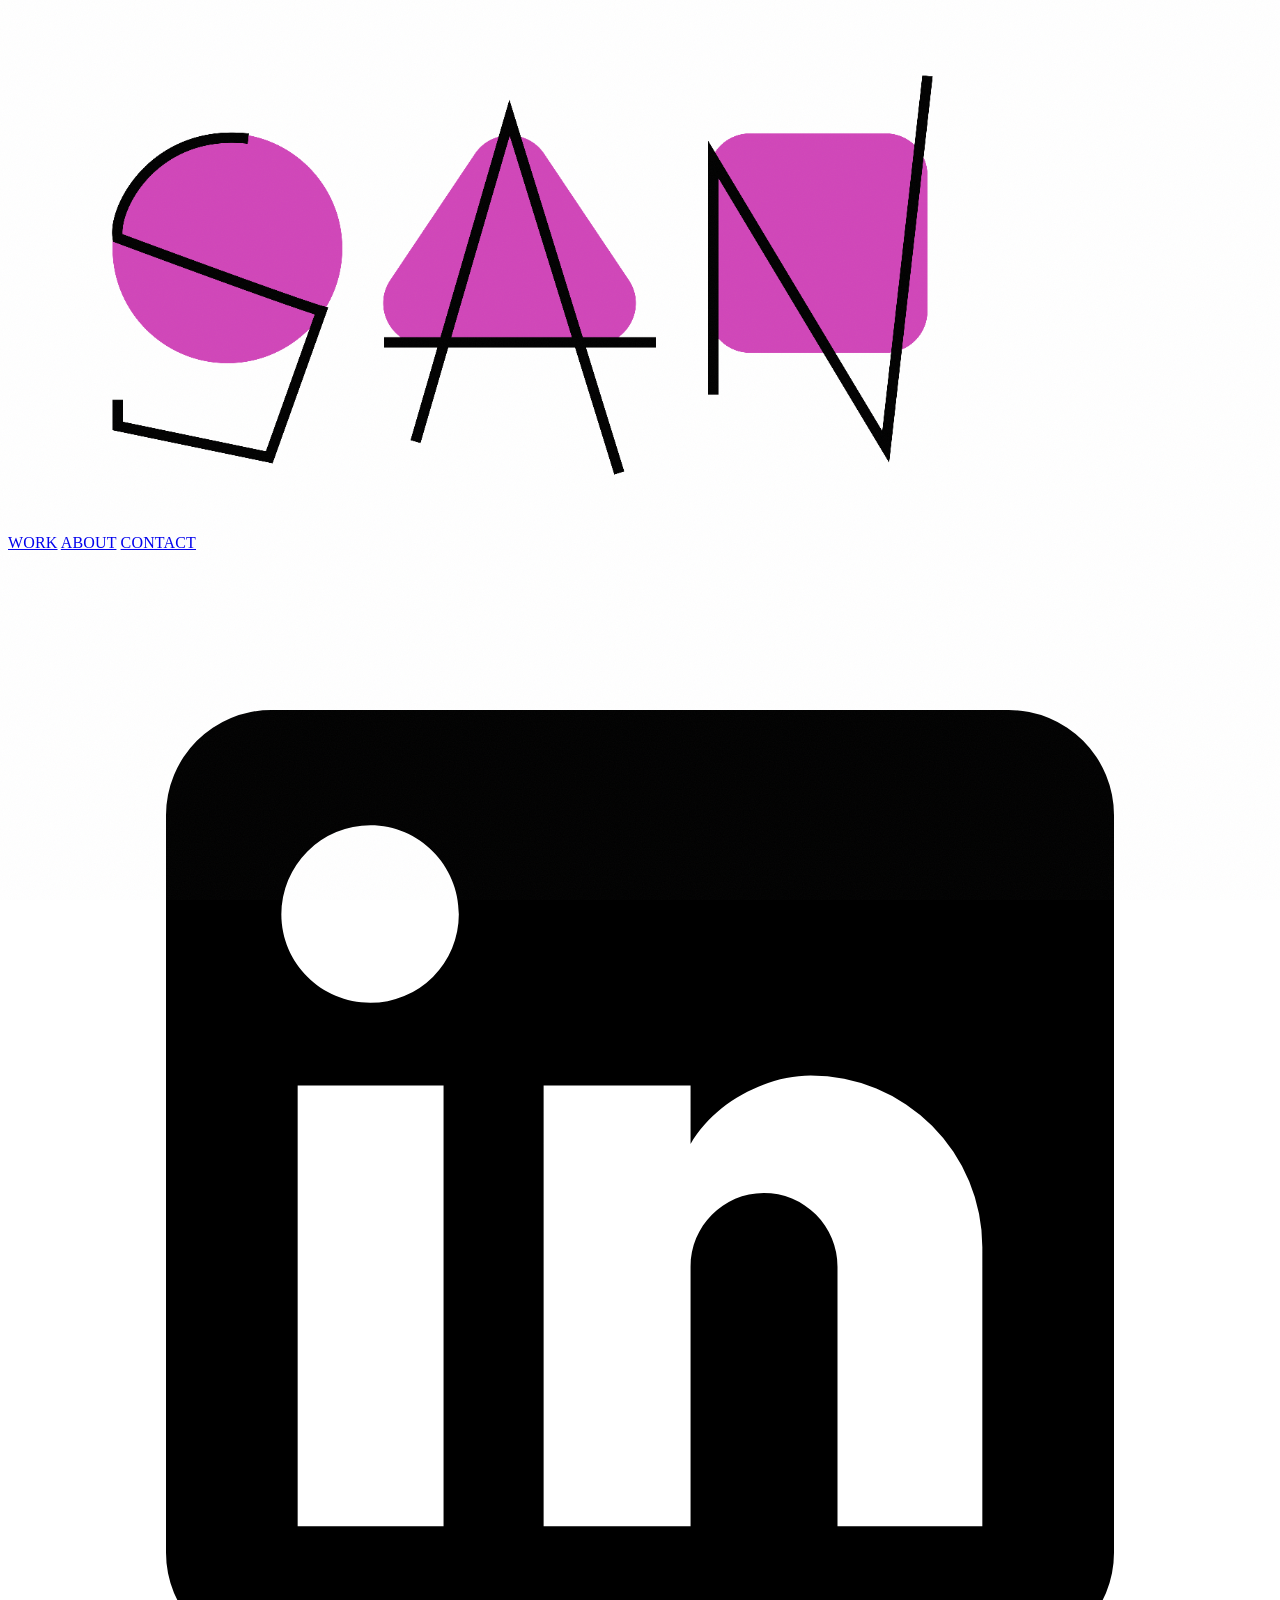
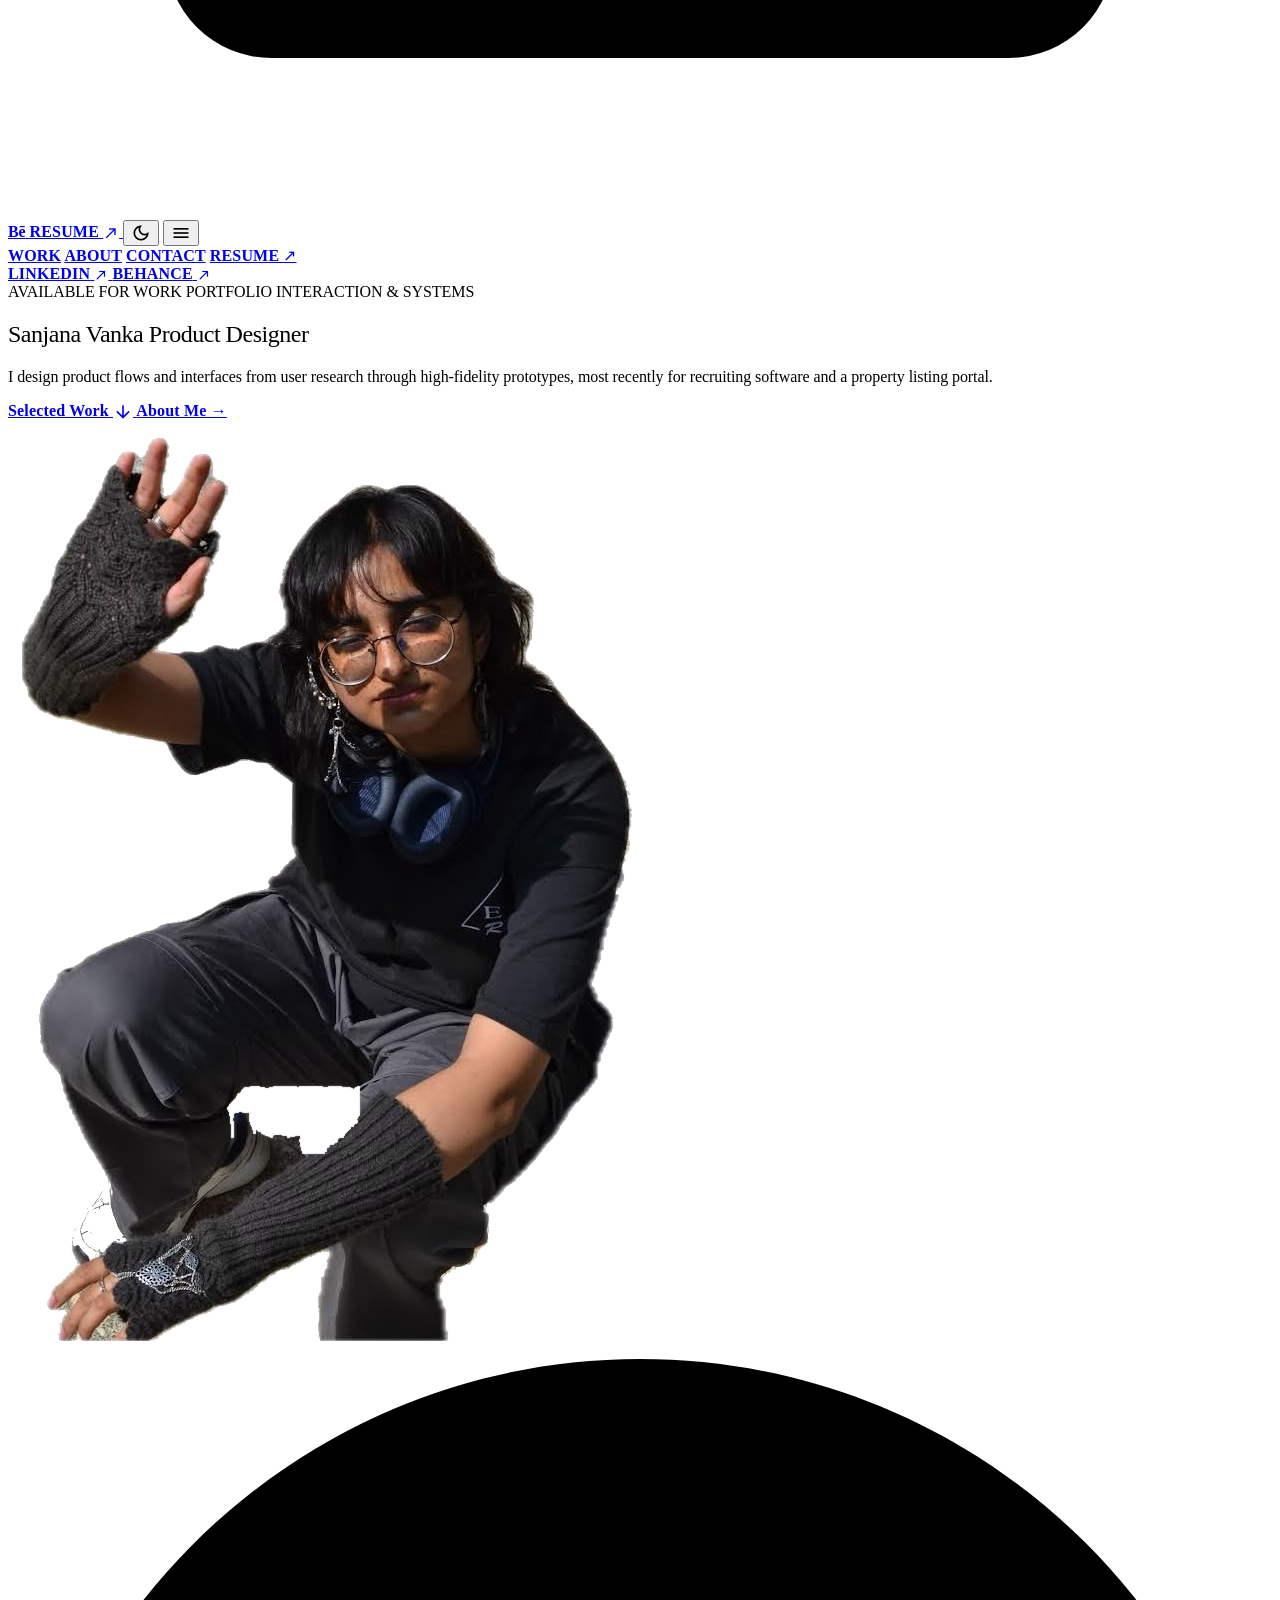
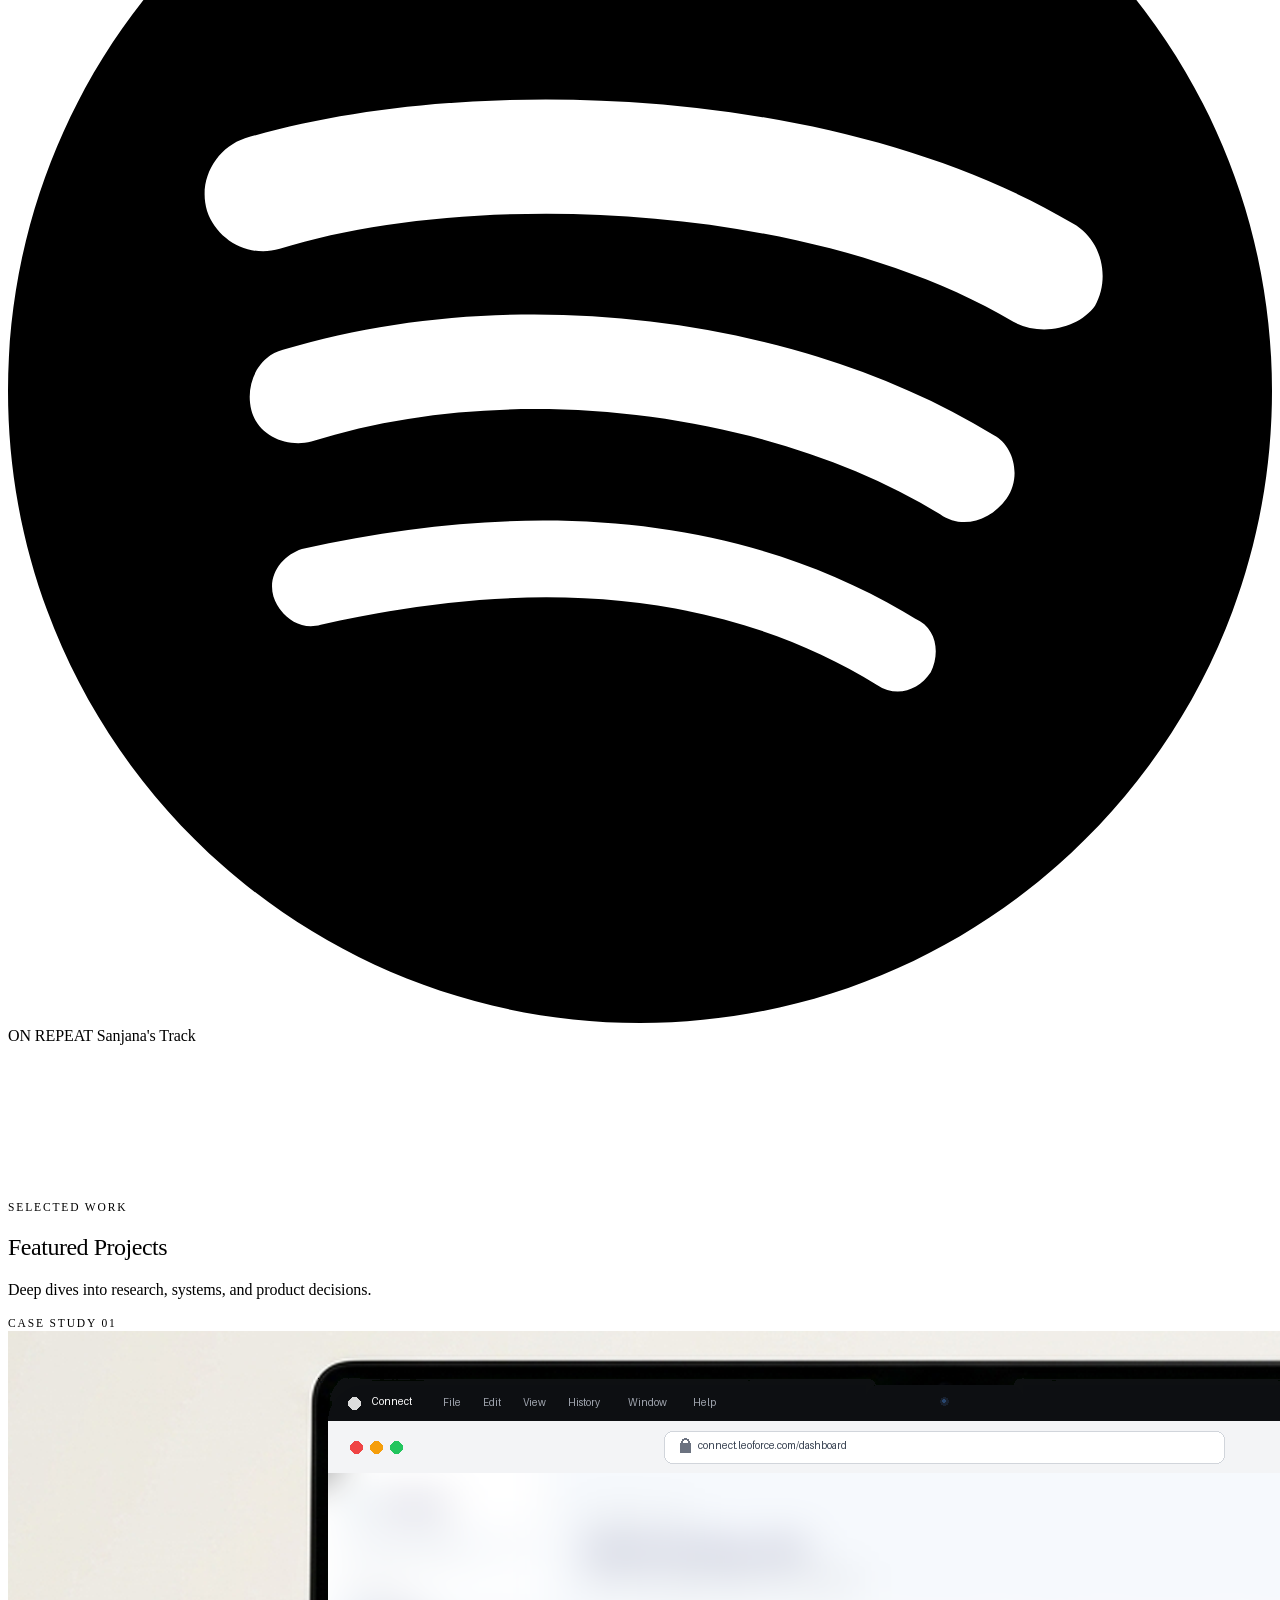
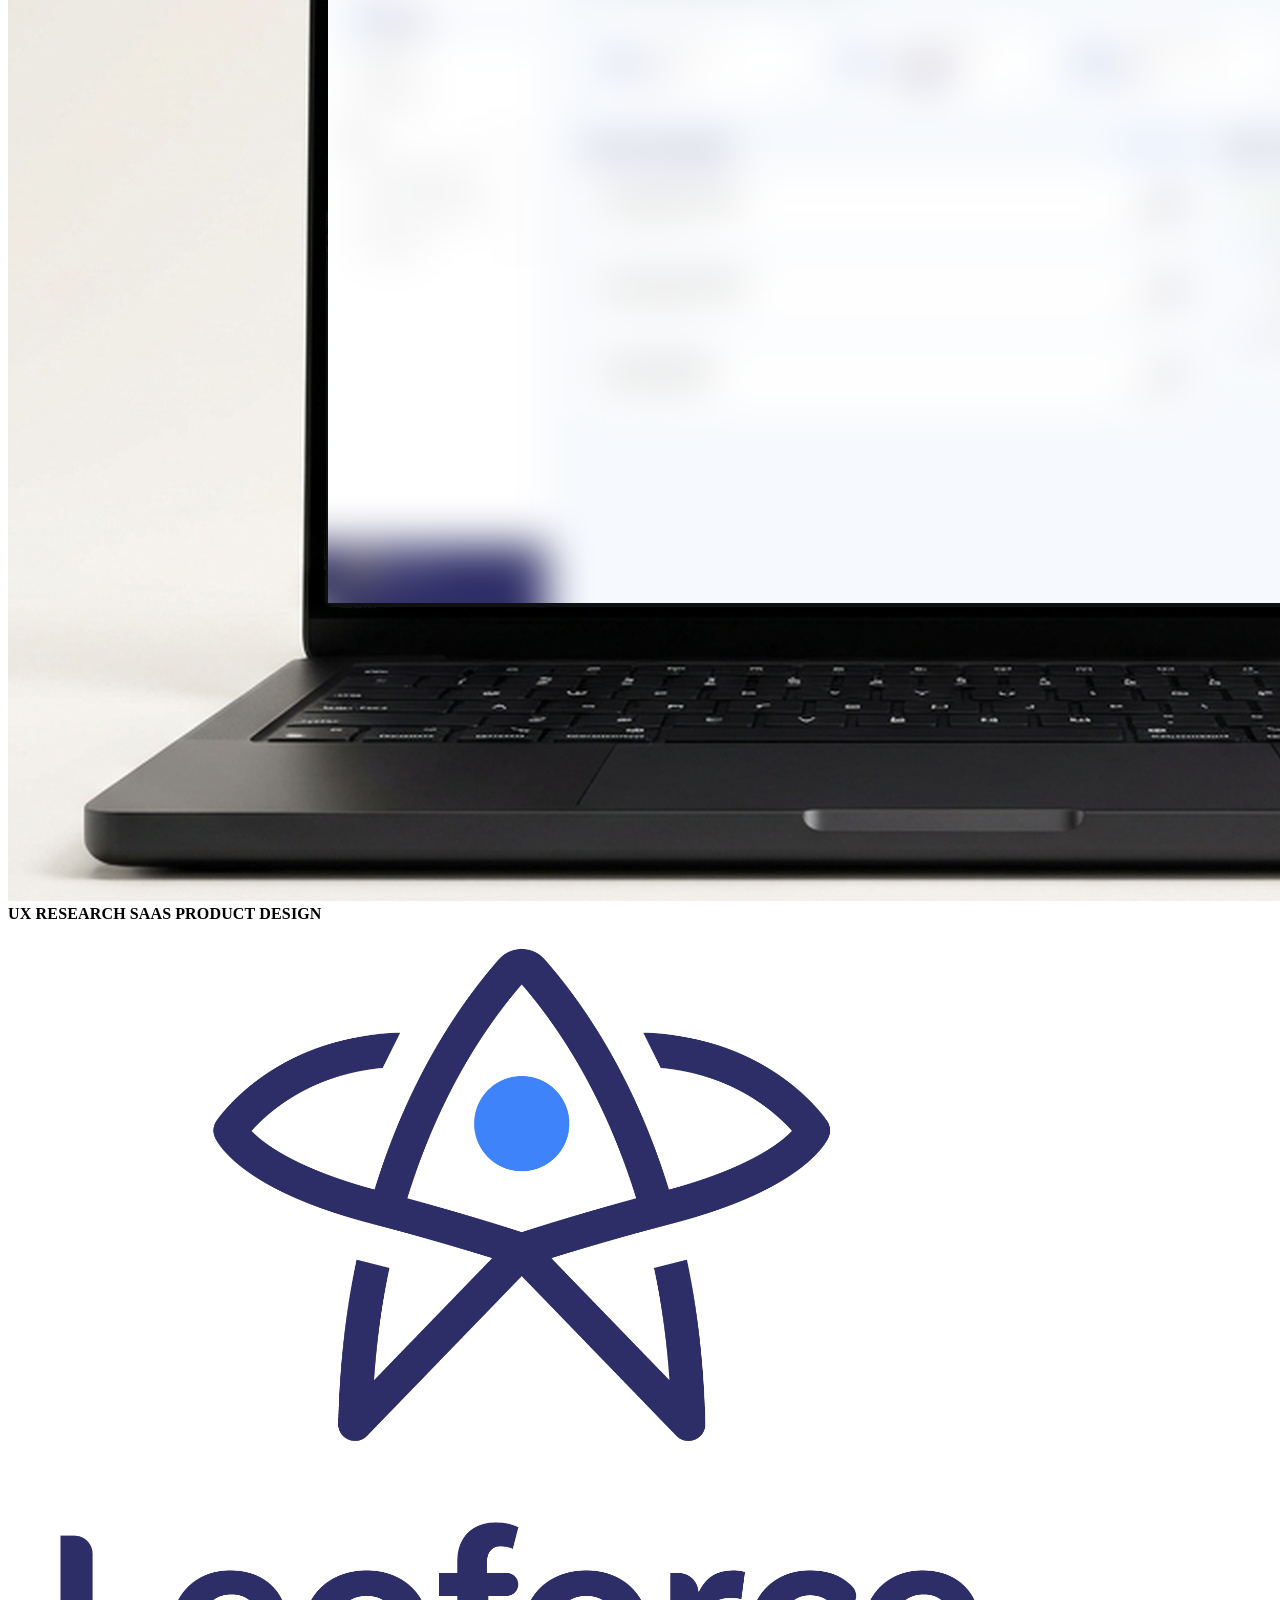
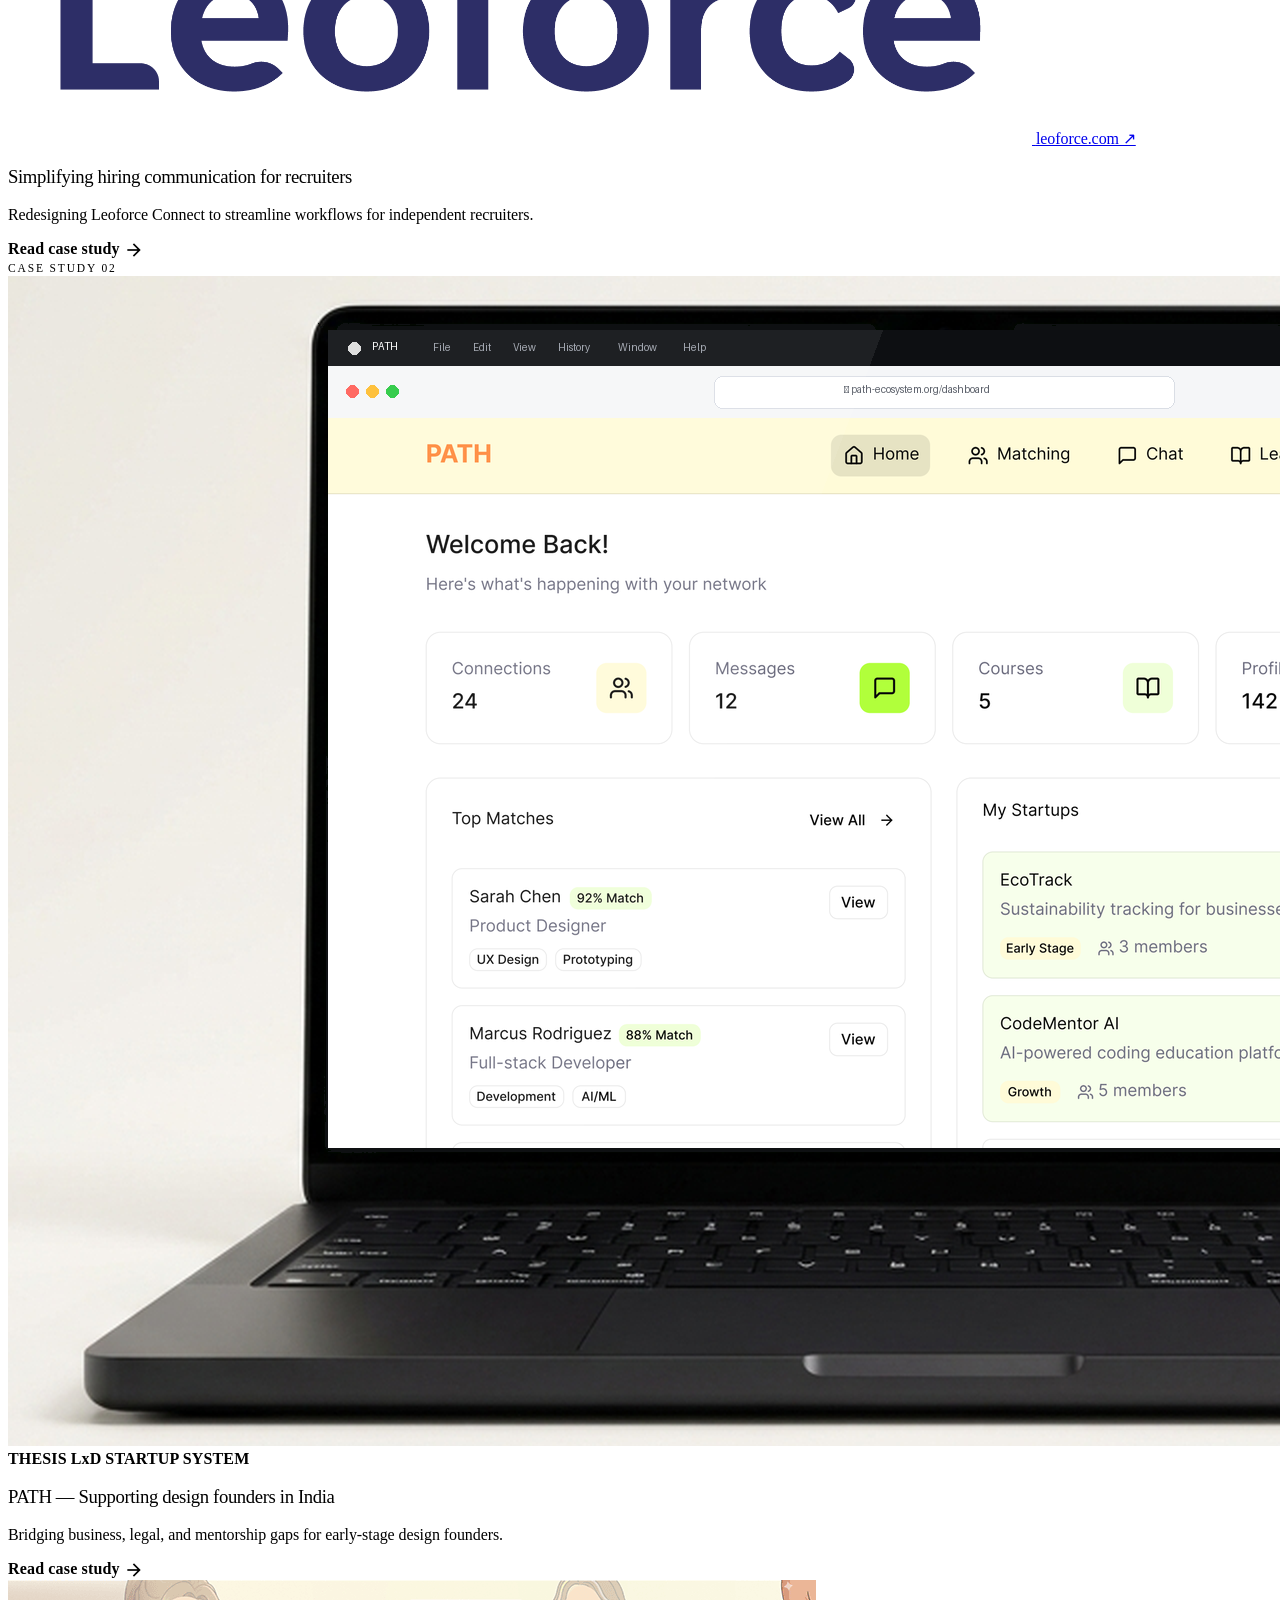
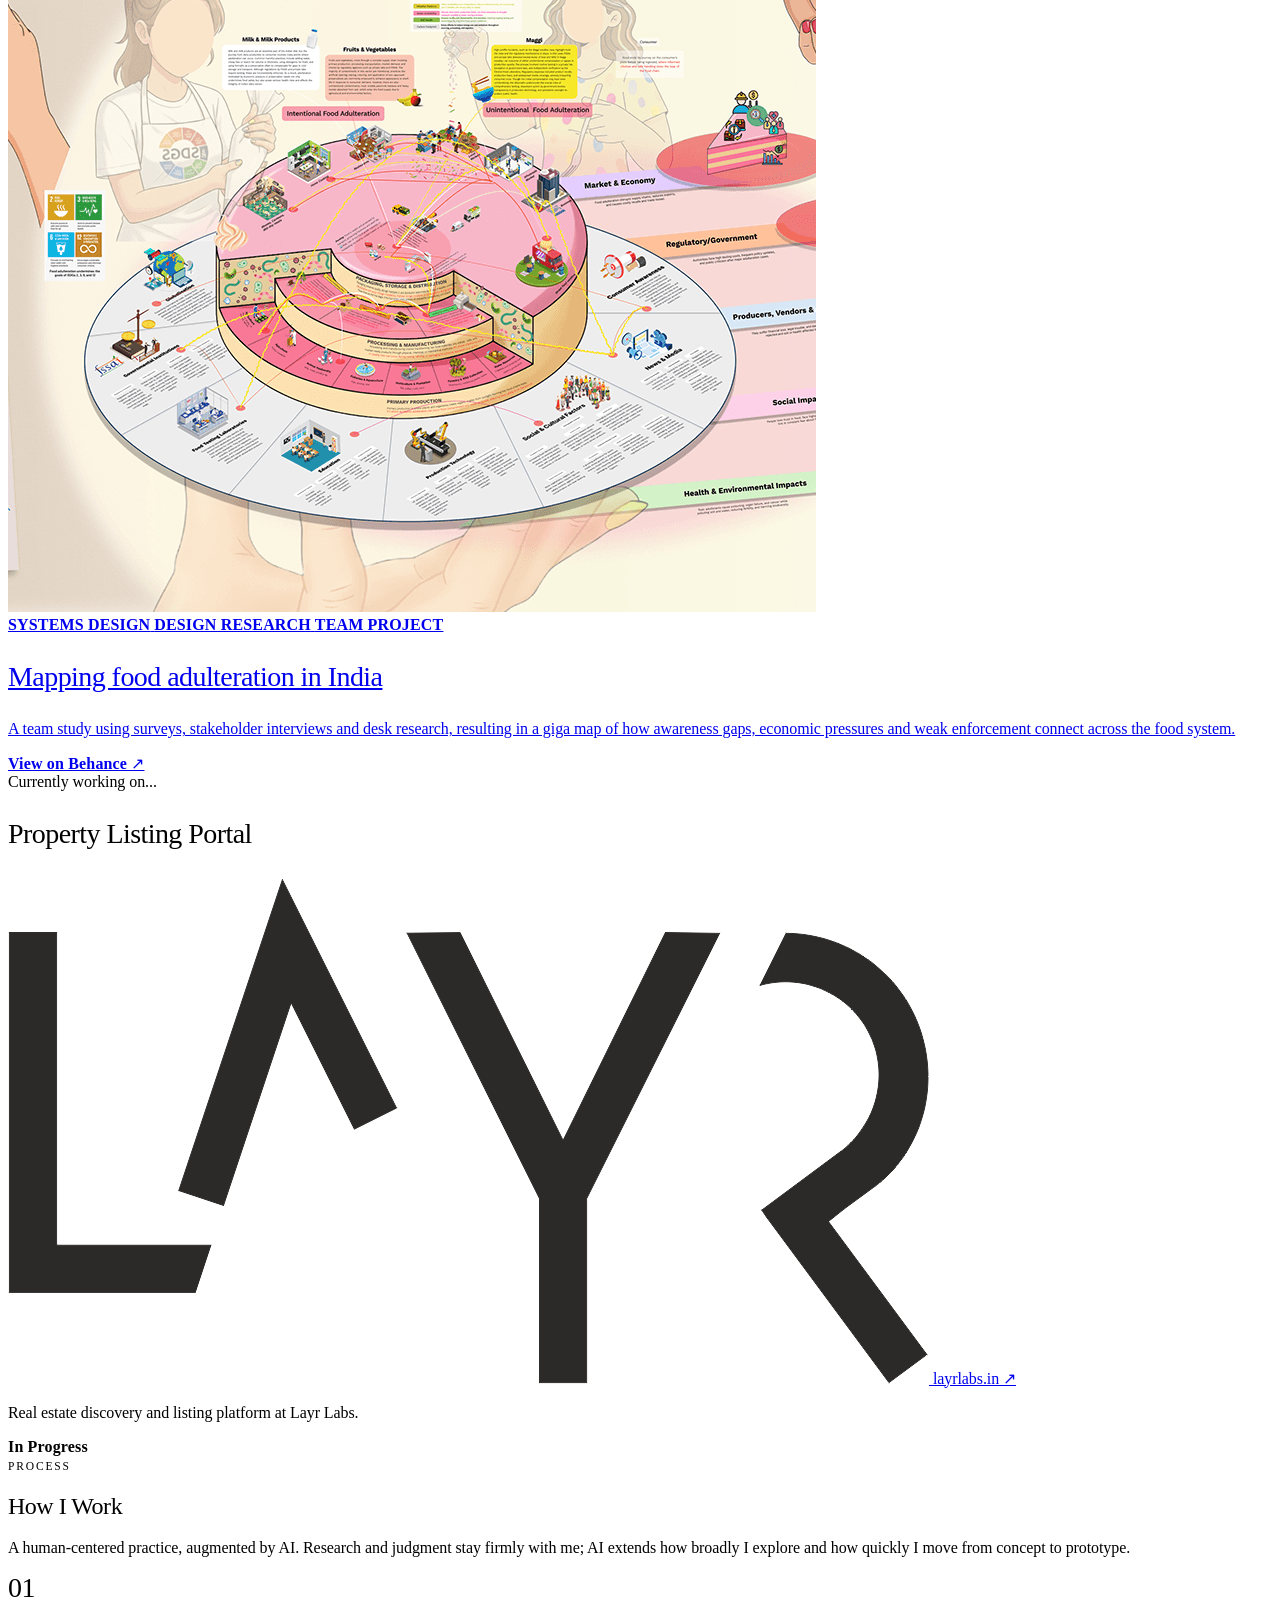
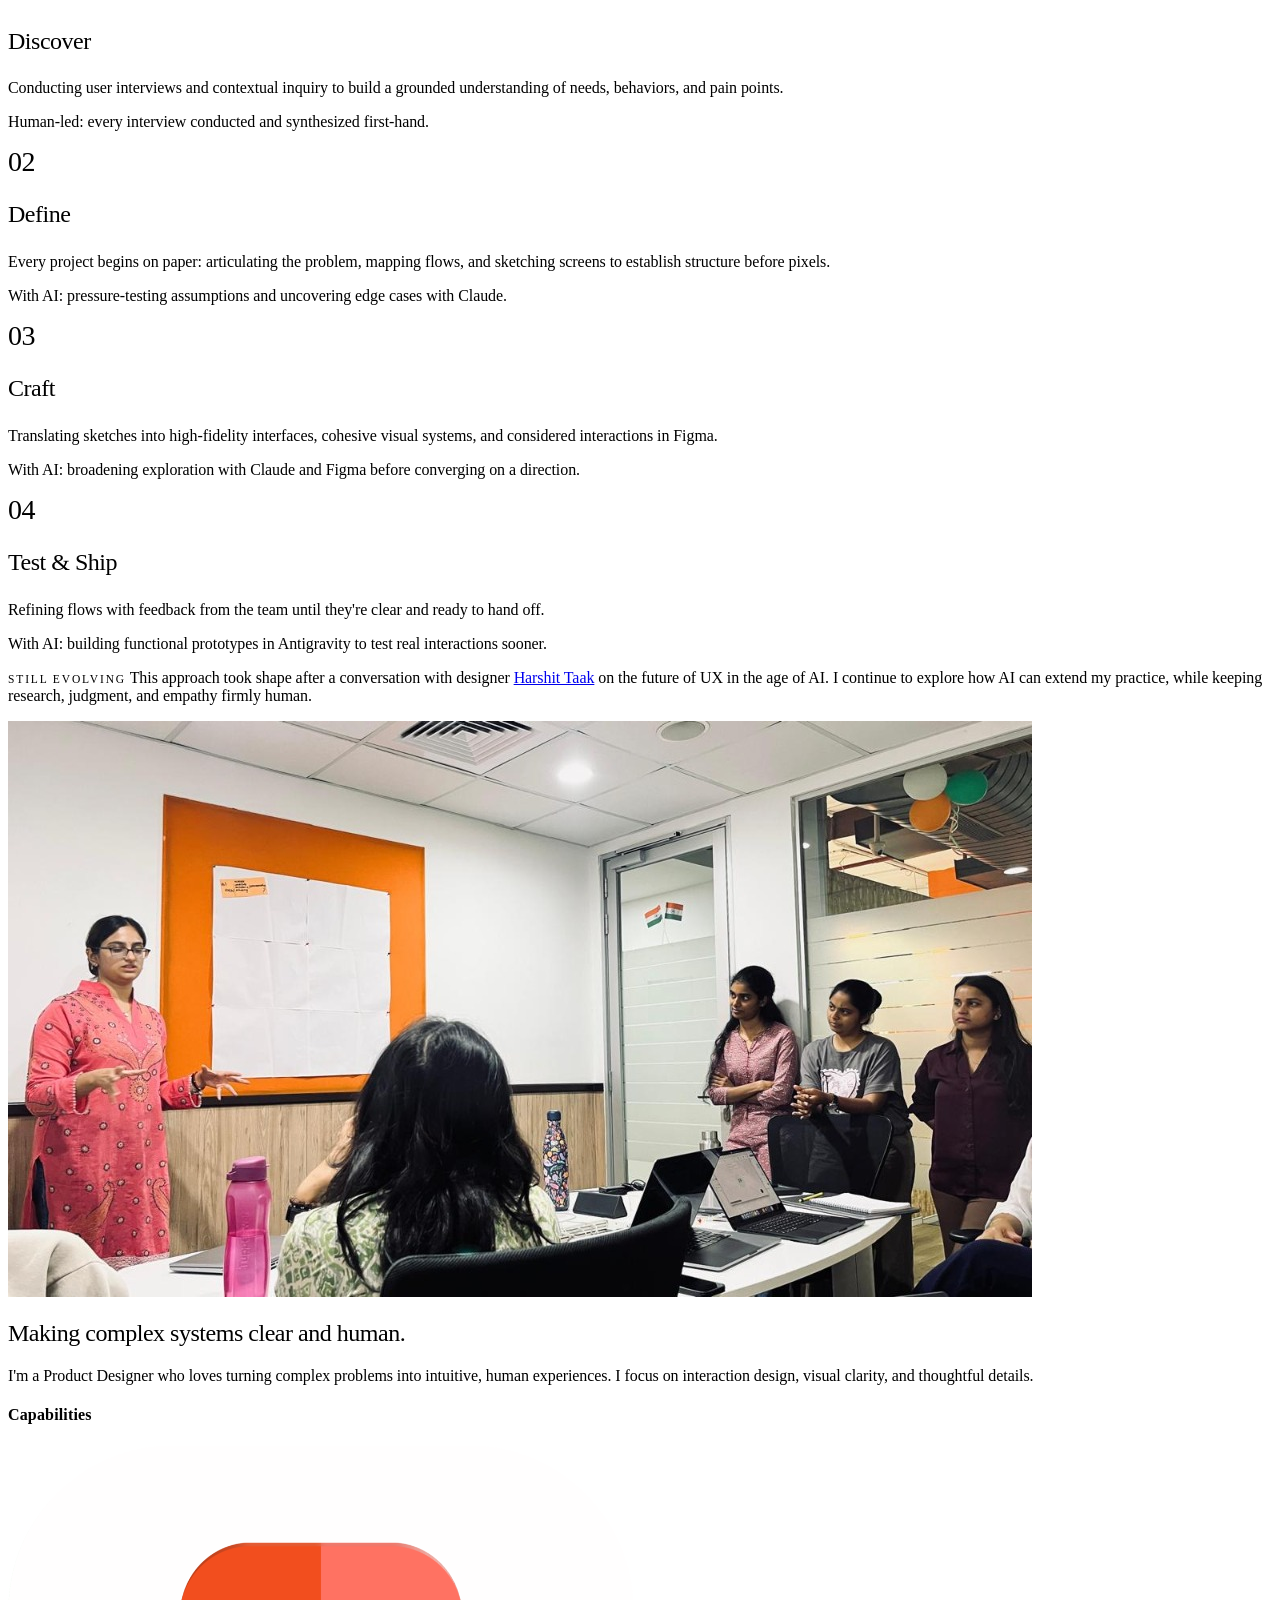
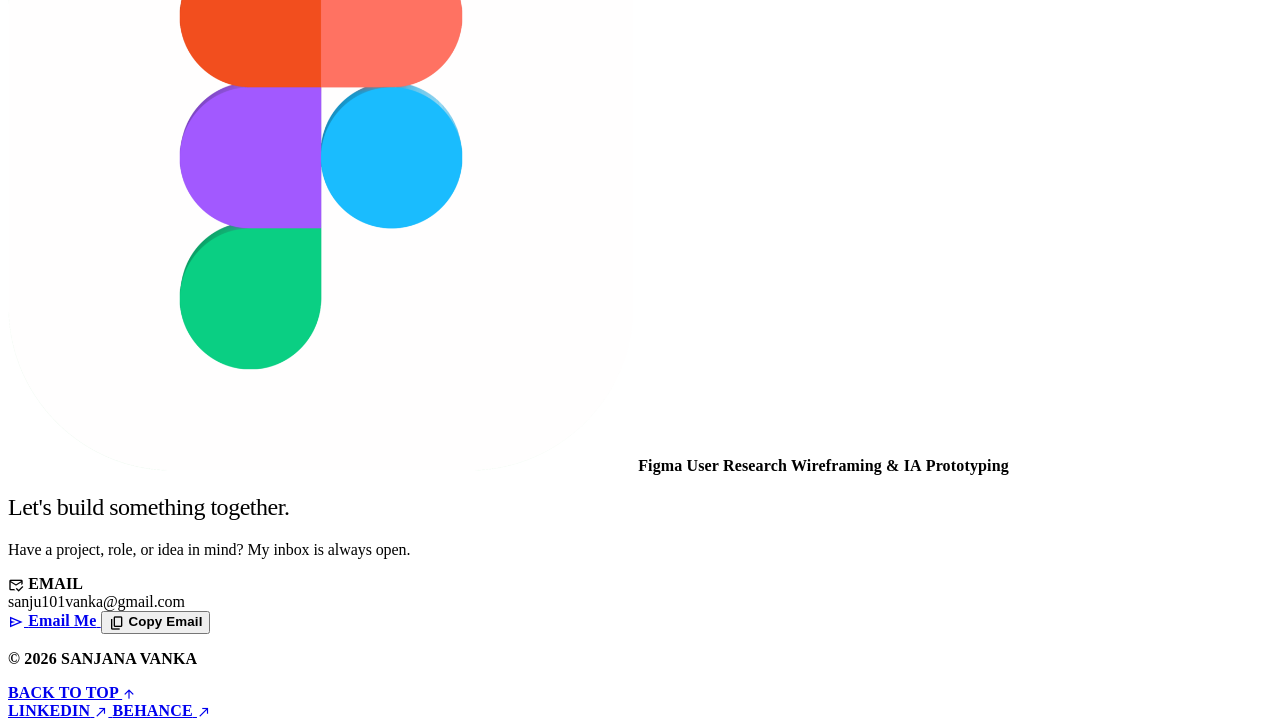
==== index.html @ 1951dfbd "Add food adulteration systems design project Link the team project on Behance from the homepage with" ====
<!DOCTYPE html>
<html lang="en" class="scroll-smooth scroll-pt-24">
<head>
    <meta charset="UTF-8">
    <meta name="viewport" content="width=device-width, initial-scale=1.0">
    <title>Sanjana Vanka — UI/UX & Product Design Portfolio</title>
    <meta name="description" content="Creative UI/UX & Product Design portfolio of Sanjana Vanka. Blending human-centered systems, editorial typography, and thoughtful digital experiences.">
    
    <!-- Google Fonts -->
    <link rel="preconnect" href="https://fonts.googleapis.com">
    <link rel="preconnect" href="https://fonts.gstatic.com" crossorigin>
    <link href="https://fonts.googleapis.com/css2?family=Geist:wght@300..700&family=Geist+Mono:wght@400..600&family=Instrument+Serif:ital@0;1&display=swap" rel="stylesheet">
    
    <!-- Tailwind CSS CDN -->
    <script src="https://cdn.tailwindcss.com"></script>
    <script>
        tailwind.config = {
            darkMode: 'class',
            theme: {
                extend: {
                    fontFamily: {
                        sans: ['Geist', 'system-ui', 'sans-serif'],
                        serif: ['"Instrument Serif"', 'Georgia', 'serif'],
                        italicSerif: ['"Instrument Serif"', 'Georgia', 'serif'],
                        display: ['Geist', 'system-ui', 'sans-serif'],
                        mono: ['"Geist Mono"', 'ui-monospace', 'monospace'],
                        hand: ['"Geist Mono"', 'ui-monospace', 'monospace'],
                    },
                    colors: {
                        cream: '#FAF7EE',
                        darkBg: '#180B10',
                        peony: '#FAD2E1',
                        burgundy: '#770523',
                        pistachio: '#D0D996',
                        fuchsia: '#D81A67',
                        bloodorange: '#DD4E28',
                        
                        // Semantic Aliases
                        stickypink: '#D81A67',
                        stickyyellow: '#D0D996',
                        stickyblue: '#DD4E28',
                    },
                    boxShadow: {
                        'brutal': '4px 4px 0px 0px rgba(24, 11, 16, 1)',
                        'brutal-lg': '6px 6px 0px 0px rgba(24, 11, 16, 1)',
                        'brutal-pink': '5px 5px 0px 0px #D81A67',
                        'brutal-yellow': '5px 5px 0px 0px #D0D996',
                        'brutal-dark': '4px 4px 0px 0px rgba(250, 247, 238, 0.9)',
                    }
                }
            }
        }
    </script>
    
        <!-- Google Material Design Icons (Material Symbols) -->
    <link rel="stylesheet" href="https://fonts.googleapis.com/css2?family=Material+Symbols+Outlined:opsz,wght,FILL,GRAD@20..48,100..700,0..1,-50..200" />
    <link rel="stylesheet" href="https://fonts.googleapis.com/icon?family=Material+Icons" />
    
    <!-- Custom CSS -->
    <link rel="stylesheet" href="assets/css/styles.css?v=7.0">
</head>
<body class="bg-cream dark:bg-darkBg text-slate-900 dark:text-slate-100 font-sans transition-colors duration-300 antialiased selection:bg-stickypink selection:text-white">

    <!-- Navigation Header -->
    <header class="sticky top-0 z-50 backdrop-blur-md bg-cream/90 dark:bg-darkBg/90 border-b-2 border-slate-900 dark:border-slate-700 transition-all duration-300">
        <div class="max-w-6xl mx-auto px-6 h-20 flex items-center justify-between">
            <a href="index.html" class="group flex items-center gap-3" aria-label="Sanjana Vanka Portfolio Home">
                <div class="h-12 px-3 bg-white border-2 border-slate-900 shadow-brutal dark:shadow-brutal-dark rounded-xl flex items-center justify-center transition-transform">
                    <img src="assets/images/logo.png" alt="SAN Logo — Sanjana Vanka" class="h-8 w-auto object-contain">
                </div>
            </a>

            <nav class="hidden md:flex items-center gap-8 font-display font-semibold text-sm tracking-wide">
                <a href="#work" class="nav-link hover:text-stickypink transition-colors">WORK</a>
                <a href="#about" class="nav-link hover:text-stickypink transition-colors">ABOUT</a>
                <a href="#contact" class="nav-link hover:text-stickypink transition-colors">CONTACT</a>
            </nav>

            <div class="flex items-center gap-2.5">
                <!-- Social Links -->
                <a href="https://www.linkedin.com/in/sanjana-vanka/" target="_blank" rel="noopener noreferrer" aria-label="Sanjana Vanka LinkedIn" class="w-10 h-10 rounded-xl bg-white dark:bg-slate-800 border-2 border-slate-900 dark:border-slate-700 shadow-brutal dark:shadow-brutal-dark hover:translate-x-0.5 hover:translate-y-0.5 hover:bg-[#0077b5] hover:text-white dark:hover:bg-[#0077b5] dark:hover:text-white transition-all flex items-center justify-center shrink-0" title="LinkedIn Profile">
                    <svg class="w-4 h-4 fill-current" viewBox="0 0 24 24"><path d="M19 3a2 2 0 0 1 2 2v14a2 2 0 0 1-2 2H5a2 2 0 0 1-2-2V5a2 2 0 0 1 2-2h14m-.5 15.5v-5.3a3.26 3.26 0 0 0-3.26-3.26c-.85 0-1.84.52-2.28 1.3v-1.11h-2.79v8.37h2.79v-4.93c0-.77.62-1.4 1.39-1.4a1.4 1.4 0 0 1 1.4 1.4v4.93h2.75M6.88 8.56a1.68 1.68 0 0 0 1.68-1.68c0-.93-.75-1.69-1.68-1.69a1.69 1.69 0 0 0-1.69 1.69c0 .93.76 1.68 1.69 1.68m1.39 9.94v-8.37H5.5v8.37h2.77z"/></svg>
                </a>
                <a href="https://www.behance.net/sanjanavanka1" target="_blank" rel="noopener noreferrer" aria-label="Sanjana Vanka Behance" class="w-10 h-10 rounded-xl bg-white dark:bg-slate-800 border-2 border-slate-900 dark:border-slate-700 shadow-brutal dark:shadow-brutal-dark hover:translate-x-0.5 hover:translate-y-0.5 hover:bg-[#1769ff] hover:text-white dark:hover:bg-[#1769ff] dark:hover:text-white transition-all flex items-center justify-center font-extrabold text-xs leading-none shrink-0" title="Behance Profile">
                    <span class="font-sans font-extrabold text-xs">Bē</span>
                </a>

                <!-- Resume PDF Button -->
                <a href="assets/docs/Sanjana_Vanka_Resume.pdf" target="_blank" rel="noopener noreferrer" class="hidden sm:inline-flex items-center gap-2 px-5 py-2.5 rounded-xl bg-stickypink text-slate-950 font-display font-bold text-sm border-2 border-slate-900 shadow-brutal hover:translate-x-0.5 hover:translate-y-0.5 transition-all">
                    <span>RESUME</span>
                    <span class="material-symbols-outlined w-4 h-4">north_east</span>
                </a>

                <!-- Theme Toggle (Rightmost, Moon Only) -->
                <button id="theme-toggle" aria-label="Toggle dark mode" class="w-10 h-10 rounded-xl bg-white dark:bg-slate-800 border-2 border-slate-900 dark:border-slate-700 shadow-brutal dark:shadow-brutal-dark hover:translate-x-0.5 hover:translate-y-0.5 transition-all flex items-center justify-center shrink-0">
                    <span class="material-symbols-outlined w-5 h-5">dark_mode</span>
                </button>

                <!-- Mobile Menu Button -->
                <button id="mobile-menu-toggle" aria-label="Open navigation menu" class="md:hidden p-2.5 rounded-xl bg-slate-100 dark:bg-slate-800 border-2 border-slate-900">
                    <span class="material-symbols-outlined w-5 h-5">menu</span>
                </button>
            </div>
        </div>

        <!-- Mobile Navigation Menu -->
        <div id="mobile-menu" class="hidden md:hidden border-b-2 border-slate-900 bg-cream dark:bg-darkBg px-6 py-4 space-y-3 font-display font-bold">
            <a href="#work" class="block py-2 hover:text-stickypink">WORK</a>
            <a href="#about" class="block py-2 hover:text-stickypink">ABOUT</a>
            <a href="#contact" class="block py-2 hover:text-stickypink">CONTACT</a>
            <a href="assets/docs/Sanjana_Vanka_Resume.pdf" target="_blank" rel="noopener noreferrer" class="block py-2 text-stickypink hover:underline">RESUME ↗</a>
            <div class="pt-3 border-t border-slate-300 dark:border-slate-700 flex items-center gap-4 text-xs">
                <a href="https://www.linkedin.com/in/sanjana-vanka/" target="_blank" rel="noopener noreferrer" class="hover:text-stickypink flex items-center gap-1">
                    <span>LINKEDIN</span>
                    <span class="material-symbols-outlined w-3.5 h-3.5">north_east</span>
                </a>
                <a href="https://www.behance.net/sanjanavanka1" target="_blank" rel="noopener noreferrer" class="hover:text-stickypink flex items-center gap-1">
                    <span>BEHANCE</span>
                    <span class="material-symbols-outlined w-3.5 h-3.5">north_east</span>
                </a>
            </div>
        </div>
    </header>

    <!-- Editorial Poster Hero Section (Side-by-Side Asymmetric Layout) -->
    <section class="relative bg-black text-[#FAF7EE] overflow-hidden min-h-[720px] lg:min-h-[800px] flex flex-col justify-between py-8 px-6 border-b-2 border-slate-900 shadow-2xl selection:bg-stickypink selection:text-white">
        
        <!-- Subtle Halftone Dot Pattern Background -->
        <div class="absolute inset-0 opacity-15 pointer-events-none bg-[radial-gradient(#FAF7EE_1.5px,transparent_1.5px)] [background-size:16px_16px]"></div>

        <!-- Top Editorial Header Bar -->
        <div class="max-w-6xl mx-auto w-full flex items-center justify-between font-mono text-xs sm:text-sm tracking-[0.25em] text-slate-400 border-b border-slate-800/80 pb-4 z-20">
            <span class="inline-flex items-center gap-2 text-emerald-400 font-bold"><span class="w-2 h-2 rounded-full bg-emerald-400 animate-pulse"></span> AVAILABLE FOR WORK</span>
            <span class="font-bold text-white tracking-[0.3em]">PORTFOLIO</span>
            <span class="hidden md:inline text-slate-400">INTERACTION & SYSTEMS</span>
        </div>

        <!-- Main Content Grid (Left: Title + Description + CTAs | Right: Sanjana's Photo Cutout) -->
        <div class="max-w-6xl mx-auto w-full my-auto z-10 py-8 grid grid-cols-1 lg:grid-cols-12 gap-8 items-center">
            
            <!-- Left Column: Title + Description + Buttons (7 Cols) -->
            <div class="lg:col-span-7 space-y-5 text-left">
                
                <!-- Headline: Sanjana Vanka · Product Designer -->
                <h1 class="space-y-1 sm:space-y-2">
                    <span class="block font-italicSerif italic text-[58px] sm:text-[80px] md:text-[96px] lg:text-[108px] leading-[0.9] tracking-tight font-normal text-transparent bg-clip-text bg-gradient-to-b from-[#FAF7EE] via-[#FAF7EE] to-[#FAD2E1] drop-shadow-[0_15px_35px_rgba(0,0,0,0.95)]">
                        Sanjana Vanka
                    </span>
                    <span class="block font-serif text-[26px] sm:text-[34px] md:text-[42px] lg:text-[48px] leading-[1.1] tracking-tight font-bold text-white drop-shadow-md">
                        Product Designer
                    </span>
                </h1>

                <!-- Description Subtitle Below Title -->
                <p class="font-sans text-lg sm:text-xl md:text-2xl text-[#FAF7EE] font-normal leading-snug tracking-tight max-w-xl drop-shadow-md pt-1">
                    I design product flows and interfaces from user research through high-fidelity prototypes, most recently for recruiting software and a property listing portal.
                </p>

                <!-- Action Buttons -->
                <div class="pt-3 flex flex-wrap items-center gap-4">
                    <a href="#work" class="inline-flex items-center gap-2.5 px-7 py-3.5 rounded-xl bg-stickypink text-slate-950 font-display font-extrabold text-sm sm:text-base border-2 border-white shadow-brutal hover:bg-white transition-all hover:translate-x-0.5 hover:translate-y-0.5">
                        <span>Selected Work</span>
                        <span class="material-symbols-outlined w-5 h-5">arrow_downward</span>
                    </a>
                    <a href="#about" class="inline-flex items-center gap-2 px-7 py-3.5 rounded-xl bg-white text-slate-950 font-display font-extrabold text-sm sm:text-base border-2 border-white shadow-brutal hover:bg-stickyyellow transition-all hover:translate-x-0.5 hover:translate-y-0.5">
                        <span>About Me →</span>
                    </a>
                </div>
            </div>

            <!-- Right Column: Sanjana Photo Cutout & Spotify Badge (5 Cols) -->
            <div class="lg:col-span-5 relative flex items-center justify-center lg:justify-end">
                <!-- Sanjana Photo Cutout on the Right Side -->
                <div class="relative group">
                    <img src="assets/images/sanjana-cutout.png?v=2" alt="Sanjana Vanka" class="h-[340px] sm:h-[440px] md:h-[500px] lg:h-[540px] w-auto object-contain drop-shadow-[0_25px_60px_rgba(0,0,0,0.95)] group-hover:scale-105 transition-transform duration-500">
                    
                    <!-- Floating Interactive Spotify Embed Player -->
                    <div class="absolute -bottom-6 left-1/2 -translate-x-1/2 sm:translate-x-0 sm:-left-6 lg:-left-10 sm:bottom-0 z-30 w-[290px] sm:w-[330px] rounded-2xl bg-[#121212]/95 border-2 border-slate-900 shadow-brutal-dark backdrop-blur-md transform transition-all duration-300 overflow-hidden">
                        <div class="flex items-center justify-between px-3 py-1.5 bg-[#181818] border-b border-slate-800 text-[11px] font-mono">
                            <span class="flex items-center gap-1.5 text-[#1DB954] font-bold">
                                <svg class="w-3.5 h-3.5 fill-current" viewBox="0 0 24 24">
                                    <path d="M12 0C5.376 0 0 5.376 0 12s5.376 12 12 12 12-5.376 12-12S18.624 0 12 0zm5.521 17.34c-.24.359-.66.48-1.021.24-2.82-1.74-6.36-2.101-10.561-1.141-.418.122-.779-.179-.899-.539-.12-.421.18-.78.54-.9 4.56-1.021 8.52-.6 11.64 1.32.42.18.48.66.301 1.02zm1.44-3.3c-.301.42-.841.6-1.262.3-3.239-1.98-8.159-2.58-11.939-1.38-.479.12-1.02-.12-1.14-.6-.12-.48.12-1.021.6-1.141 C9.6 9.9 15 10.561 18.72 12.84c.361.181.54.78.241 1.2zm.12-3.36C15.24 8.4 8.82 8.16 5.16 9.301c-.6.18-1.2-.18-1.38-.72-.18-.6.18-1.2.72-1.38 4.26-1.26 11.28-1.02 15.72 1.62.54.3.72 1.02.42 1.56-.3.42-1.02.6-1.56.3z"/>
                                </svg>
                                ON REPEAT
                            </span>
                            <span class="text-[10px] text-slate-400 font-sans font-medium">Sanjana's Track</span>
                        </div>
                        <iframe style="border-radius:0 0 14px 14px; display:block;" src="https://open.spotify.com/embed/track/1ChulFMnwxoD74Me8eX2TU?utm_source=generator&theme=0" width="100%" height="152" frameBorder="0" allowfullscreen="" allow="autoplay; clipboard-write; encrypted-media; fullscreen; picture-in-picture" loading="lazy"></iframe>
                    </div>
                </div>
            </div>

        </div>

    </section>

    <!-- Featured Case Studies Showcase -->
    <section id="work" class="py-24 lg:py-32 px-6 max-w-6xl mx-auto">
        
        <div class="flex flex-col md:flex-row md:items-end justify-between mb-16 gap-6 border-b-2 border-slate-900 dark:border-slate-700 pb-8">
            <div>
                <span class="font-hand text-2xl text-stickypink font-bold tracking-wide block">Selected Work</span>
                <h2 class="font-serif text-4xl sm:text-5xl font-bold text-slate-900 dark:text-white mt-1">Featured Projects</h2>
            </div>
            <p class="text-slate-600 dark:text-slate-400 font-medium text-sm max-w-md">
                Deep dives into research, systems, and product decisions.
            </p>
        </div>

        <div class="grid grid-cols-1 lg:grid-cols-2 gap-10">
            
            <!-- Case Study 01 Card -->
            <article onclick="handleCaseStudyCardClick(event, 'case-studies/case-study-1.html')" onkeydown="if((event.key==='Enter'||event.key===' ')&&!event.target.closest('a, button')){event.preventDefault(); window.location.href='case-studies/case-study-1.html';}" role="link" tabindex="0" class="group bg-white dark:bg-slate-900 rounded-3xl overflow-hidden border-2 border-slate-900 shadow-brutal-lg dark:shadow-brutal-dark hover:-translate-y-1 hover:border-stickypink hover:shadow-brutal-pink dark:hover:shadow-brutal-pink transition-all duration-300 flex flex-col relative cursor-pointer focus:outline-none focus:ring-4 focus:ring-stickypink">
                
                <!-- Sticky Badge Decorator -->
                <div class="absolute top-4 right-4 z-10 bg-stickypink text-slate-950 font-hand font-bold text-base px-3 py-1 rounded-md border-2 border-slate-900 shadow-brutal">
                    Case Study 01
                </div>

                <div class="relative aspect-[16/10] bg-slate-100 dark:bg-slate-950 border-b-2 border-slate-900 overflow-hidden">
                    <img src="assets/images/connect-laptop-mockup.png?v=3" alt="Leoforce Connect 2.0 Dashboard Interface on MacBook Pro" class="w-full h-full object-cover object-top group-hover:scale-105 transition-transform duration-500">
                </div>

                <div class="p-8 flex-1 flex flex-col justify-between">
                    <div>
                        <div class="flex flex-wrap items-center justify-between gap-2 mb-5">
                            <div class="flex flex-wrap gap-2">
                                <span class="px-3 py-1 rounded-md text-xs font-display font-bold bg-slate-100 dark:bg-slate-800 border border-slate-900 text-slate-900 dark:text-white">UX RESEARCH</span>
                                <span class="px-3 py-1 rounded-md text-xs font-display font-bold bg-stickyyellow border border-slate-900 text-slate-950">SAAS</span>
                                <span class="px-3 py-1 rounded-md text-xs font-display font-bold bg-stickyblue border border-slate-900 text-slate-950">PRODUCT DESIGN</span>
                            </div>
                            <a href="https://leoforce.com" target="_blank" rel="noopener noreferrer" class="inline-flex items-center gap-1.5 px-2.5 py-1 bg-white dark:bg-slate-800 rounded-lg border border-slate-300 dark:border-slate-700 text-xs font-mono font-bold text-slate-700 dark:text-slate-300 hover:border-stickypink hover:text-stickypink transition-all shadow-sm group/leocard" title="Visit Leoforce official site (leoforce.com)">
                                <img src="assets/images/leoforce-logo.png" alt="Leoforce Logo" class="h-3.5 w-auto object-contain">
                                <span class="group-hover/leocard:text-stickypink transition-colors">leoforce.com ↗</span>
                            </a>
                        </div>

                        <h3 class="font-serif text-3xl font-bold text-slate-900 dark:text-white group-hover:text-stickypink transition-colors mb-4">
                            Simplifying hiring communication for recruiters
                        </h3>

                        <p class="text-slate-600 dark:text-slate-300 text-base leading-relaxed font-normal">
                            Redesigning Leoforce Connect to streamline workflows for independent recruiters.
                        </p>
                    </div>
                    <div class="mt-8 pt-5 border-t border-slate-200 dark:border-slate-800 flex items-center justify-between font-display font-bold text-sm">
                        <span class="text-slate-900 dark:text-white group-hover:text-stickypink transition-colors">Read case study</span>
                        <span class="w-10 h-10 rounded-full border-2 border-slate-900 dark:border-slate-600 flex items-center justify-center text-slate-900 dark:text-white group-hover:bg-stickypink group-hover:text-slate-950 group-hover:border-slate-900 transition-all duration-300" aria-hidden="true">
                            <span class="material-symbols-outlined w-5 h-5 group-hover:-rotate-45 transition-transform duration-300">arrow_forward</span>
                        </span>
                    </div>
                </div>
            </article>

            <!-- Case Study 02 Card — PATH -->
            <article onclick="handleCaseStudyCardClick(event, 'case-studies/case-study-2.html')" onkeydown="if((event.key==='Enter'||event.key===' ')&&!event.target.closest('a, button')){event.preventDefault(); window.location.href='case-studies/case-study-2.html';}" role="link" tabindex="0" class="group bg-white dark:bg-slate-900 rounded-3xl overflow-hidden border-2 border-slate-900 shadow-brutal-lg dark:shadow-brutal-dark hover:-translate-y-1 hover:border-stickypink hover:shadow-brutal-pink dark:hover:shadow-brutal-pink transition-all duration-300 flex flex-col relative cursor-pointer focus:outline-none focus:ring-4 focus:ring-stickypink">
                
                <!-- Sticky Badge Decorator -->
                <div class="absolute top-4 right-4 z-10 bg-stickyyellow text-slate-950 font-hand font-bold text-base px-3 py-1 rounded-md border-2 border-slate-900 shadow-brutal">
                    Case Study 02
                </div>

                <div class="relative aspect-[16/10] bg-slate-100 dark:bg-slate-950 border-b-2 border-slate-900 overflow-hidden">
                    <img src="assets/images/path-laptop-mockup.png?v=2" alt="PATH Startup Ecosystem Platform on MacBook Pro" class="w-full h-full object-cover object-top group-hover:scale-105 transition-transform duration-500">
                </div>

                <div class="p-8 flex-1 flex flex-col justify-between">
                    <div>
                        <div class="flex flex-wrap gap-2 mb-5">
                            <span class="px-3 py-1 rounded-md text-xs font-display font-bold bg-stickypink text-slate-950 border border-slate-900">THESIS</span>
                            <span class="px-3 py-1 rounded-md text-xs font-display font-bold bg-stickyyellow border border-slate-900 text-slate-950">LxD</span>
                            <span class="px-3 py-1 rounded-md text-xs font-display font-bold bg-stickyblue border border-slate-900 text-slate-950">STARTUP SYSTEM</span>
                        </div>

                        <h3 class="font-serif text-3xl font-bold text-slate-900 dark:text-white group-hover:text-stickypink transition-colors mb-4">
                            PATH — Supporting design founders in India
                        </h3>

                        <p class="text-slate-600 dark:text-slate-300 text-base leading-relaxed font-normal">
                            Bridging business, legal, and mentorship gaps for early-stage design founders.
                        </p>
                    </div>
                    <div class="mt-8 pt-5 border-t border-slate-200 dark:border-slate-800 flex items-center justify-between font-display font-bold text-sm">
                        <span class="text-slate-900 dark:text-white group-hover:text-stickypink transition-colors">Read case study</span>
                        <span class="w-10 h-10 rounded-full border-2 border-slate-900 dark:border-slate-600 flex items-center justify-center text-slate-900 dark:text-white group-hover:bg-stickypink group-hover:text-slate-950 group-hover:border-slate-900 transition-all duration-300" aria-hidden="true">
                            <span class="material-symbols-outlined w-5 h-5 group-hover:-rotate-45 transition-transform duration-300">arrow_forward</span>
                        </span>
                    </div>
                </div>
            </article>

        </div>

        <!-- Systems Design Project (links out to Behance) -->
        <a href="https://www.behance.net/gallery/240580489/System-Design-Food-Adulteration" target="_blank" rel="noopener noreferrer" class="group mt-10 bg-white dark:bg-slate-900 rounded-3xl overflow-hidden border-2 border-slate-900 shadow-brutal dark:shadow-brutal-dark hover:-translate-y-1 hover:border-stickypink transition-all duration-300 flex flex-col md:flex-row">
            <div class="md:w-2/5 aspect-[16/10] md:aspect-auto bg-slate-100 dark:bg-slate-950 border-b-2 md:border-b-0 md:border-r-2 border-slate-900 overflow-hidden">
                <img src="assets/images/food-adulteration-cover.png" alt="Giga map of stakeholders in India's food adulteration system" loading="lazy" class="w-full h-full object-cover group-hover:scale-105 transition-transform duration-500">
            </div>
            <div class="p-6 sm:p-8 flex-1 flex flex-col justify-between gap-5">
                <div>
                    <div class="flex flex-wrap gap-2 mb-4">
                        <span class="px-3 py-1 rounded-md text-xs font-display font-bold bg-stickyblue border border-slate-900 text-slate-950">SYSTEMS DESIGN</span>
                        <span class="px-3 py-1 rounded-md text-xs font-display font-bold bg-stickyyellow border border-slate-900 text-slate-950">DESIGN RESEARCH</span>
                        <span class="px-3 py-1 rounded-md text-xs font-display font-bold bg-stickypink border border-slate-900 text-slate-950">TEAM PROJECT</span>
                    </div>
                    <h3 class="font-serif text-2xl sm:text-3xl font-bold text-slate-900 dark:text-white group-hover:text-stickypink transition-colors mb-3">
                        Mapping food adulteration in India
                    </h3>
                    <p class="text-slate-600 dark:text-slate-300 text-base leading-relaxed font-normal">
                        A team study using surveys, stakeholder interviews and desk research, resulting in a giga map of how awareness gaps, economic pressures and weak enforcement connect across the food system.
                    </p>
                </div>
                <span class="font-display font-bold text-sm text-slate-900 dark:text-white group-hover:text-stickypink transition-colors">View on Behance ↗</span>
            </div>
        </a>

        <!-- Currently Working On / Ongoing Project (Minimal) -->
        <div class="mt-10 p-6 sm:p-8 bg-white dark:bg-slate-900 rounded-3xl border-2 border-slate-900 shadow-brutal dark:shadow-brutal-dark flex flex-col sm:flex-row sm:items-center justify-between gap-6">
            <div class="space-y-2">
                <div class="flex items-center gap-2">
                    <span class="w-2.5 h-2.5 rounded-full bg-emerald-500 animate-pulse"></span>
                    <span class="font-mono text-xs font-bold text-stickypink uppercase tracking-wider">Currently working on...</span>
                </div>
                <div class="flex flex-wrap items-center gap-3">
                    <h3 class="font-serif text-2xl sm:text-3xl font-bold text-slate-900 dark:text-white">
                        Property Listing Portal
                    </h3>
                    <a href="https://www.layrlabs.in" target="_blank" rel="noopener noreferrer" class="inline-flex items-center gap-2 px-3 py-1 bg-white border border-slate-300 rounded-xl shadow-sm hover:border-stickypink transition-colors group/layr" title="Visit Layr Labs official website (layrlabs.in)">
                        <img src="assets/images/layr-logo.png" alt="LAYR Labs Logo" class="h-4 w-auto object-contain">
                        <span class="text-xs font-mono font-bold text-slate-800 group-hover/layr:text-stickypink transition-colors">layrlabs.in ↗</span>
                    </a>
                </div>
                <p class="text-slate-600 dark:text-slate-300 text-sm font-normal">
                    Real estate discovery and listing platform at Layr Labs.
                </p>
            </div>
            
            <div class="shrink-0">
                <span class="inline-flex items-center gap-1.5 px-4 py-2 rounded-xl bg-slate-100 dark:bg-slate-800 border-2 border-slate-900 text-xs font-display font-bold text-slate-900 dark:text-white shadow-sm">
                    <span>In Progress</span>
                </span>
            </div>
        </div>
    </section>

    <!-- Design Process / Philosophy -->
    <section id="process" class="py-24 lg:py-32 bg-slate-900 text-white border-y-2 border-slate-900 px-6 relative overflow-hidden">
        <div class="max-w-6xl mx-auto relative z-10">
            <div class="text-center max-w-2xl mx-auto mb-16">
                <span class="font-hand text-2xl text-stickyyellow font-bold tracking-wide">Process</span>
                <h2 class="font-serif text-4xl sm:text-5xl font-bold mt-1 text-white">How I Work</h2>
                <p class="text-slate-400 text-sm mt-3 font-sans">
                    A human-centered practice, augmented by AI. Research and judgment stay firmly with me; AI extends how broadly I explore and how quickly I move from concept to prototype.
                </p>
            </div>

            <div class="grid grid-cols-1 sm:grid-cols-2 lg:grid-cols-4 gap-6">

                <div class="bg-slate-800 p-8 rounded-2xl border-2 border-slate-700 shadow-brutal-dark relative flex flex-col hover:-translate-y-1 hover:border-slate-500 transition-all duration-500">
                    <div class="w-12 h-12 rounded-xl bg-stickypink text-slate-950 font-serif font-bold text-2xl flex items-center justify-center mb-6 border-2 border-white">
                        01
                    </div>
                    <h3 class="font-serif font-bold text-xl mb-3 text-white">Discover</h3>
                    <p class="text-slate-300 text-sm leading-relaxed font-sans">
                        Conducting user interviews and contextual inquiry to build a grounded understanding of needs, behaviors, and pain points.
                    </p>
                    <p class="mt-auto pt-4 border-t border-slate-700 text-xs leading-relaxed font-sans text-slate-400">
                        <span class="text-stickypink font-bold">Human-led:</span> every interview conducted and synthesized first-hand.
                    </p>
                </div>

                <div class="bg-slate-800 p-8 rounded-2xl border-2 border-slate-700 shadow-brutal-dark relative flex flex-col hover:-translate-y-1 hover:border-slate-500 transition-all duration-500">
                    <div class="w-12 h-12 rounded-xl bg-stickyyellow text-slate-950 font-serif font-bold text-2xl flex items-center justify-center mb-6 border-2 border-white">
                        02
                    </div>
                    <h3 class="font-serif font-bold text-xl mb-3 text-white">Define</h3>
                    <p class="text-slate-300 text-sm leading-relaxed font-sans">
                        Every project begins on paper: articulating the problem, mapping flows, and sketching screens to establish structure before pixels.
                    </p>
                    <p class="mt-auto pt-4 border-t border-slate-700 text-xs leading-relaxed font-sans text-slate-400">
                        <span class="text-stickyyellow font-bold">With AI:</span> pressure-testing assumptions and uncovering edge cases with Claude.
                    </p>
                </div>

                <div class="bg-slate-800 p-8 rounded-2xl border-2 border-slate-700 shadow-brutal-dark relative flex flex-col hover:-translate-y-1 hover:border-slate-500 transition-all duration-500">
                    <div class="w-12 h-12 rounded-xl bg-stickyblue text-slate-950 font-serif font-bold text-2xl flex items-center justify-center mb-6 border-2 border-white">
                        03
                    </div>
                    <h3 class="font-serif font-bold text-xl mb-3 text-white">Craft</h3>
                    <p class="text-slate-300 text-sm leading-relaxed font-sans">
                        Translating sketches into high-fidelity interfaces, cohesive visual systems, and considered interactions in Figma.
                    </p>
                    <p class="mt-auto pt-4 border-t border-slate-700 text-xs leading-relaxed font-sans text-slate-400">
                        <span class="text-stickyblue font-bold">With AI:</span> broadening exploration with Claude and Figma before converging on a direction.
                    </p>
                </div>

                <div class="bg-slate-800 p-8 rounded-2xl border-2 border-slate-700 shadow-brutal-dark relative flex flex-col hover:-translate-y-1 hover:border-slate-500 transition-all duration-500">
                    <div class="w-12 h-12 rounded-xl bg-emerald-400 text-slate-950 font-serif font-bold text-2xl flex items-center justify-center mb-6 border-2 border-white">
                        04
                    </div>
                    <h3 class="font-serif font-bold text-xl mb-3 text-white">Test & Ship</h3>
                    <p class="text-slate-300 text-sm leading-relaxed font-sans">
                        Refining flows with feedback from the team until they're clear and ready to hand off.
                    </p>
                    <p class="mt-auto pt-4 border-t border-slate-700 text-xs leading-relaxed font-sans text-slate-400">
                        <span class="text-emerald-400 font-bold">With AI:</span> building functional prototypes in Antigravity to test real interactions sooner.
                    </p>
                </div>

            </div>

            <div class="mt-12 max-w-3xl mx-auto text-center">
                <p class="text-slate-400 text-sm leading-relaxed font-sans">
                    <span class="font-hand text-xl text-stickyyellow font-bold mr-1">Still evolving</span>
                    This approach took shape after a conversation with designer
                    <a href="https://www.harshitaak.com/portfolio.html" target="_blank" rel="noopener noreferrer" class="text-white underline decoration-stickyyellow decoration-2 underline-offset-4 hover:text-stickyyellow transition-colors">Harshit Taak</a>
                    on the future of UX in the age of AI. I continue to explore how AI can extend my practice, while keeping research, judgment, and empathy firmly human.
                </p>
            </div>
        </div>
    </section>

    <!-- About Section -->
    <section id="about" class="py-24 lg:py-32 px-6 max-w-6xl mx-auto">
        <div class="grid grid-cols-1 lg:grid-cols-12 gap-12 items-center">
            
            <div class="lg:col-span-5 relative">
                <!-- Photo Frame -->
                <div class="bg-white dark:bg-slate-900 p-3.5 rounded-2xl border-2 border-slate-900 shadow-brutal-lg dark:shadow-brutal-dark">
                    <div class="aspect-[16/10] rounded-xl bg-slate-900 overflow-hidden border-2 border-slate-900 relative group">
                        <img src="assets/images/sanjana-workshop.jpg" alt="Sanjana Vanka Leading Design Presentation" class="w-full h-full object-cover object-left group-hover:scale-105 transition-transform duration-500">
                    </div>
                </div>
            </div>

            <div class="lg:col-span-7">
                <h2 class="font-serif text-4xl sm:text-5xl font-bold text-slate-900 dark:text-white mb-6">
                    Making complex systems clear and human.
                </h2>
                
                <p class="text-slate-700 dark:text-slate-300 leading-relaxed mb-6 font-normal">
                    I'm a Product Designer who loves turning complex problems into intuitive, human experiences. I focus on interaction design, visual clarity, and thoughtful details.
                </p>

                <!-- Core Toolset Badges -->
                <div class="space-y-4 mb-8">
                    <h4 class="font-display font-bold text-slate-900 dark:text-white text-sm uppercase tracking-wider">Capabilities</h4>
                    <div class="flex flex-wrap gap-2.5">
                        <span class="inline-flex items-center gap-1.5 px-4 py-2 rounded-xl bg-white dark:bg-slate-800 border-2 border-slate-900 text-slate-900 dark:text-white font-display font-bold text-xs shadow-brutal"><img src="assets/images/figma-icon.png" alt="Figma" class="w-4 h-4 rounded-sm object-contain shrink-0"> Figma</span>
                        <span class="px-4 py-2 rounded-xl bg-stickypink text-slate-950 border-2 border-slate-900 font-display font-bold text-xs shadow-brutal">User Research</span>
                        <span class="px-4 py-2 rounded-xl bg-stickyyellow text-slate-950 border-2 border-slate-900 font-display font-bold text-xs shadow-brutal">Wireframing & IA</span>
                        <span class="px-4 py-2 rounded-xl bg-white dark:bg-slate-800 border-2 border-slate-900 text-slate-900 dark:text-white font-display font-bold text-xs shadow-brutal">Prototyping</span>
                    </div>
                </div>
            </div>
        </div>
    </section>

    <!-- Footer / Contact -->
    <footer id="contact" class="bg-slate-900 text-white pt-24 lg:pt-32 pb-12 px-6 border-t-2 border-slate-900 relative overflow-hidden">
        <!-- Decorative Background Grid pattern -->
        <div class="absolute inset-0 opacity-[0.03] pointer-events-none bg-[radial-gradient(#fff_1px,transparent_1px)] [background-size:16px_16px]"></div>

        <div class="max-w-6xl mx-auto relative z-10">
            <!-- Main Contact Hero Grid -->
            <div class="grid grid-cols-1 lg:grid-cols-12 gap-8 pb-16 border-b border-slate-800">
                
                <!-- Left Column: High-Impact Call to Action -->
                <div class="lg:col-span-7 space-y-6">
                    <h2 class="font-serif text-4xl sm:text-6xl font-bold text-white tracking-tight leading-[1.1]">
                        Let's build something <span class="text-stickypink">together</span>.
                    </h2>
                    
                    <p class="text-slate-300 text-base sm:text-lg max-w-xl leading-relaxed font-sans font-normal">
                        Have a project, role, or idea in mind? My inbox is always open.
                    </p>
                </div>

                <!-- Right Column: Interactive Email & Reach-Out Card -->
                <div class="lg:col-span-5 flex flex-col justify-center space-y-4">
                    
                    <!-- High Contrast Interactive Email Box -->
                    <div class="p-6 bg-slate-800/80 rounded-2xl border-2 border-slate-700 shadow-brutal-dark space-y-5">
                        <div class="flex items-center justify-between">
                            <span class="text-xs font-display font-bold text-slate-400 tracking-wider uppercase flex items-center gap-2">
                                <span class="material-symbols-outlined w-4 h-4 text-stickypink">mark_email_read</span>
                                EMAIL
                            </span>
                        </div>

                        <!-- Display Email Text -->
                        <div class="bg-slate-950 p-4 rounded-xl border border-slate-700 text-center sm:text-left flex items-center justify-between gap-2 overflow-x-auto">
                            <span class="font-mono text-sm sm:text-base font-bold text-white tracking-wide select-all">
                                sanju101vanka@gmail.com
                            </span>
                        </div>

                        <!-- Action Buttons Row -->
                        <div class="grid grid-cols-1 sm:grid-cols-2 gap-3 pt-1">
                            <a href="mailto:sanju101vanka@gmail.com" class="w-full inline-flex items-center justify-center gap-2 px-5 py-3.5 rounded-xl bg-stickypink text-slate-950 font-display font-bold text-sm border-2 border-white shadow-brutal hover:translate-x-0.5 hover:translate-y-0.5 transition-all text-center">
                                <span class="material-symbols-outlined w-4 h-4">send</span>
                                <span>Email Me</span>
                            </a>

                            <button onclick="copyEmailToClipboard(this, 'sanju101vanka@gmail.com')" class="w-full inline-flex items-center justify-center gap-2 px-5 py-3.5 rounded-xl bg-white text-slate-950 font-display font-bold text-sm border-2 border-white shadow-brutal hover:translate-x-0.5 hover:translate-y-0.5 transition-all">
                                <span class="material-symbols-outlined w-4 h-4">content_copy</span>
                                <span class="copy-text">Copy Email</span>
                            </button>
                        </div>
                    </div>



                </div>
            </div>

            <!-- Footer Copyright & Quick Links -->
            <div class="pt-8 flex flex-col sm:flex-row items-center justify-between text-xs font-display font-bold text-slate-400 gap-4 uppercase tracking-wider">
                <p class="flex items-center gap-1.5">
                    <span>© 2026 SANJANA VANKA</span>
                </p>
                <a href="#" onclick="window.scrollTo({top:0,behavior:'smooth'});return false;" class="group inline-flex items-center gap-1.5 hover:text-stickypink transition-colors">
                    <span>BACK TO TOP</span>
                    <span class="material-symbols-outlined w-3.5 h-3.5 group-hover:-translate-y-0.5 transition-transform">arrow_upward</span>
                </a>
                <div class="flex gap-6">
                    <a href="https://www.linkedin.com/in/sanjana-vanka/" target="_blank" rel="noopener noreferrer" class="link-underline hover:text-stickypink transition-colors flex items-center gap-1">
                        <span>LINKEDIN</span>
                        <span class="material-symbols-outlined w-3.5 h-3.5">north_east</span>
                    </a>
                    <a href="https://www.behance.net/sanjanavanka1" target="_blank" rel="noopener noreferrer" class="link-underline hover:text-stickypink transition-colors flex items-center gap-1">
                        <span>BEHANCE</span>
                        <span class="material-symbols-outlined w-3.5 h-3.5">north_east</span>
                    </a>
                </div>
            </div>
        </div>
    </footer>

    <!-- Custom JavaScript -->
    <script src="assets/js/main.js?v=6.4"></script>
    <!-- Google Material Symbols Icons automatically rendered via web font -->
</body>
</html>
---- assets/css/styles.css ----
/* Custom Styles for Sanjana Vanka Portfolio — New Palette Aesthetic */

html {
    scroll-behavior: smooth !important;
    scroll-padding-top: 96px !important;
}

section[id], footer[id], div[id], [id] {
    scroll-margin-top: 96px !important;
}

/* Active Navigation State & Visual Indicator */
header nav a {
    position: relative;
    padding-top: 4px;
    padding-bottom: 4px;
    transition: color 0.2s ease, font-weight 0.2s ease;
}

header nav a.active {
    color: #D81A67 !important;
    font-weight: 800 !important;
}

header nav a.active::after {
    content: '';
    position: absolute;
    bottom: -4px;
    left: 0;
    width: 100%;
    height: 3px;
    background-color: #D81A67;
    border-radius: 9999px;
    box-shadow: 0 2px 6px rgba(216, 26, 103, 0.45);
}

/* Mobile Menu Active Link State */
#mobile-menu a.active {
    color: #D81A67 !important;
    font-weight: 800 !important;
    padding-left: 0.75rem;
    border-left: 4px solid #D81A67;
}

/* Case Study Contents Bar Active Link */
.contents-nav a.active,
.sticky a.active {
    background-color: #D81A67 !important;
    color: #ffffff !important;
    border-radius: 9999px;
    padding-left: 0.65rem;
    padding-right: 0.65rem;
}

/* Custom Marquee Animation for Top Banner */
@keyframes marquee {
    0% { transform: translateX(0%); }
    100% { transform: translateX(-50%); }
}

.animate-marquee {
    display: inline-block;
    white-space: nowrap;
    animation: marquee 25s linear infinite;
}

/* Custom Slow Bouncing / Floating Sticky Notes */
@keyframes bounce-slow {
    0%, 100% { transform: translateY(0) rotate(3deg); }
    50% { transform: translateY(-8px) rotate(1deg); }
}

.animate-bounce-slow {
    animation: bounce-slow 4s ease-in-out infinite;
}

/* Custom Scrollbar for Main Page Root Only */
html::-webkit-scrollbar {
    width: 10px;
}
html::-webkit-scrollbar-track {
    background: #FAF7EE;
}
.dark html::-webkit-scrollbar-track {
    background: #180B10;
}
html::-webkit-scrollbar-thumb {
    background: #770523;
    border-radius: 4px;
}
.dark html::-webkit-scrollbar-thumb {
    background: #D81A67;
}

/* Hide all scrollbars across inner UI components, pills, and horizontal bars */
.no-scrollbar::-webkit-scrollbar,
div::-webkit-scrollbar,
nav::-webkit-scrollbar,
header::-webkit-scrollbar {
    display: none !important;
    width: 0 !important;
    height: 0 !important;
}
.no-scrollbar,
div,
nav,
header {
    -ms-overflow-style: none !important;
    scrollbar-width: none !important;
}

/* Smooth Focus Ring */
*:focus-visible {
    outline: 3px solid #D81A67;
    outline-offset: 3px;
}

/* Image Zoom & Lightbox Container */
.lightbox-modal {
    position: fixed;
    inset: 0;
    z-index: 100;
    background: rgba(24, 11, 16, 0.95);
    backdrop-filter: blur(12px);
    display: none !important;
    align-items: center;
    justify-content: center;
    padding: 2rem;
    opacity: 0;
    pointer-events: none;
    transition: opacity 0.3s ease;
}

.lightbox-modal.active {
    display: flex !important;
    opacity: 1 !important;
    pointer-events: auto !important;
}

.lightbox-img {
    max-width: 90vw;
    max-height: 85vh;
    object-fit: contain;
    border-radius: 1rem;
    border: 3px solid #ffffff;
    box-shadow: 8px 8px 0px 0px #D81A67;
    transform: scale(0.95);
    transition: transform 0.3s ease;
}

.lightbox-modal.active .lightbox-img {
    transform: scale(1);
}

/* UX Case Study Artifact Cards & Highlights */
.ux-stat-card {
    background: #ffffff;
    border: 2px solid #770523;
    box-shadow: 6px 6px 0px 0px #D0D996;
}

.dark .ux-stat-card {
    background: #27131B;
    border: 2px solid #FAD2E1;
    box-shadow: 6px 6px 0px 0px #D81A67;
}

/* Key Takeaway Callout Box (Sticky Note Style) */
.callout-box {
    background: #D0D996;
    color: #770523;
    border: 2px solid #770523;
    box-shadow: 4px 4px 0px 0px #770523;
}

/* Design Artifact Interactive Hover */
.artifact-frame {
    transition: all 0.3s ease;
    cursor: zoom-in;
}

.artifact-frame:hover {
    transform: translateY(-3px);
}

/* ==========================================================================
   Tactile Digital Scrapbook Hero / Flatlay Aesthetic Styles ("Paper Archive")
   ========================================================================== */

/* Flatlay Collage Object Container & Realistic Depth Shadows */
.flatlay-object {
    transition: transform 0.4s cubic-bezier(0.34, 1.56, 0.64, 1), filter 0.4s ease;
    filter: drop-shadow(4px 10px 16px rgba(0, 0, 0, 0.55));
    will-change: transform;
}

.flatlay-object:hover {
    transform: scale(1.08) translateY(-8px) rotate(0deg) !important;
    filter: drop-shadow(8px 20px 30px rgba(0, 0, 0, 0.75));
    z-index: 45 !important;
}

/* Spherical 3D Bead Letter Styling */
.bead-item {
    width: 2rem;
    height: 2rem;
    border-radius: 9999px;
    background: radial-gradient(circle at 35% 35%, #ffffff 0%, #f1f5f9 60%, #cbd5e1 100%);
    box-shadow: inset -2px -2px 4px rgba(0, 0, 0, 0.35), inset 1px 1px 3px rgba(255, 255, 255, 0.9), 3px 5px 8px rgba(0, 0, 0, 0.4);
    display: inline-flex;
    align-items: center;
    justify-content: center;
    font-family: 'DM Serif Display', serif;
    font-weight: 700;
    font-size: 0.85rem;
    color: #0f172a;
    border: 1px solid rgba(148, 163, 184, 0.5);
    user-select: none;
    transition: transform 0.2s ease;
}

.bead-item:hover {
    transform: scale(1.15) translateY(-2px);
}

.bead-accent {
    width: 1.75rem;
    height: 1.75rem;
    border-radius: 9999px;
    background: radial-gradient(circle at 35% 35%, #FAD2E1 0%, #D81A67 80%, #770523 100%);
    box-shadow: inset -2px -2px 4px rgba(0, 0, 0, 0.4), inset 1px 1px 3px rgba(255, 255, 255, 0.8), 2px 4px 6px rgba(0, 0, 0, 0.4);
    display: inline-flex;
    align-items: center;
    justify-content: center;
    color: #ffffff;
    font-size: 0.75rem;
}

/* Vinyl Record Spin on Hover */
@keyframes spin-record {
    from { transform: rotate(0deg); }
    to { transform: rotate(360deg); }
}

.vinyl-sleeve:hover .vinyl-disc {
    transform: translateX(35px) rotate(45deg);
    animation: spin-record 8s linear infinite;
}

/* Soundwave Animation for Spotify Widget */
@keyframes sound-wave-pulse {
    0%, 100% { height: 4px; }
    50% { height: 14px; }
}

.sound-bar {
    width: 3px;
    background-color: #1DB954;
    border-radius: 9999px;
    animation: sound-wave-pulse 1.2s ease-in-out infinite;
}

.sound-bar:nth-child(2) { animation-delay: 0.2s; }
.sound-bar:nth-child(3) { animation-delay: 0.4s; }
.sound-bar:nth-child(4) { animation-delay: 0.1s; }

/* Playing Cards Linen Texture & Subtle Shadow */
.playing-card {
    background-image: radial-gradient(rgba(0, 0, 0, 0.04) 1px, transparent 0);
    background-size: 8px 8px;
    box-shadow: -2px 4px 12px rgba(0, 0, 0, 0.4), 0 0 0 1px rgba(0, 0, 0, 0.1);
}

/* Skateboard Deck Wheel 3D Accent */
.skate-wheel {
    box-shadow: inset 1px 1px 2px rgba(255, 255, 255, 0.8), inset -1px -1px 2px rgba(0, 0, 0, 0.5), 2px 2px 4px rgba(0, 0, 0, 0.4);
}

/* Slow Floating Idle Motion for Flatlay Elements */
@keyframes float-idle-1 {
    0%, 100% { transform: translateY(0px) rotate(var(--base-rot, 0deg)); }
    50% { transform: translateY(-6px) rotate(calc(var(--base-rot, 0deg) + 1.5deg)); }
}

@keyframes float-idle-2 {
    0%, 100% { transform: translateY(0px) rotate(var(--base-rot, 0deg)); }
    50% { transform: translateY(7px) rotate(calc(var(--base-rot, 0deg) - 2deg)); }
}

.animate-float-1 {
    animation: float-idle-1 6s ease-in-out infinite;
}

.animate-float-2 {
    animation: float-idle-2 7s ease-in-out infinite;
}

/* NDA Protected Screens - Strict Privacy Safeguards */
.nda-protected-screen {
    cursor: pointer !important;
    user-select: none !important;
    -webkit-user-drag: none !important;
    pointer-events: auto;
}

/* Lightbox fail-safe: never permit unblurred view if ever rendered */
.lightbox-img[data-nda="true"],
.lightbox-modal.active .lightbox-img.nda-protected-screen {
    filter: blur(28px) !important;
}

/* ==========================================================================
   Google Material Design Icons / Material Symbols Styling
   ========================================================================== */
.material-symbols-outlined, .material-icons {
    font-family: 'Material Symbols Outlined', 'Material Icons' !important;
    font-weight: normal;
    font-style: normal;
    font-size: 24px;
    line-height: 1;
    letter-spacing: normal;
    text-transform: none;
    display: inline-flex;
    align-items: center;
    justify-content: center;
    vertical-align: middle;
    white-space: nowrap;
    word-wrap: normal;
    direction: ltr;
    -webkit-font-smoothing: antialiased;
    text-rendering: optimizeLegibility;
    font-feature-settings: 'liga';
    user-select: none;
    font-variation-settings: 'FILL' 0, 'wght' 400, 'GRAD' 0, 'opsz' 24;
}

/* Sizing mapping for Tailwind CSS w-* and h-* classes */
.material-symbols-outlined.w-3, .material-symbols-outlined.h-3,
.material-icons.w-3, .material-icons.h-3 { font-size: 12px; width: 12px; height: 12px; }

.material-symbols-outlined.w-3\.5, .material-symbols-outlined.h-3\.5,
.material-icons.w-3\.5, .material-icons.h-3\.5 { font-size: 14px; width: 14px; height: 14px; }

.material-symbols-outlined.w-4, .material-symbols-outlined.h-4,
.material-icons.w-4, .material-icons.h-4 { font-size: 16px; width: 16px; height: 16px; }

.material-symbols-outlined.w-5, .material-symbols-outlined.h-5,
.material-icons.w-5, .material-icons.h-5 { font-size: 20px; width: 20px; height: 20px; }

.material-symbols-outlined.w-6, .material-symbols-outlined.h-6,
.material-icons.w-6, .material-icons.h-6 { font-size: 24px; width: 24px; height: 24px; }

.material-symbols-outlined.w-8, .material-symbols-outlined.h-8,
.material-icons.w-8, .material-icons.h-8 { font-size: 32px; width: 32px; height: 32px; }

.material-symbols-outlined.w-10, .material-symbols-outlined.h-10,
.material-icons.w-10, .material-icons.h-10 { font-size: 40px; width: 40px; height: 40px; }

.material-symbols-outlined.w-12, .material-symbols-outlined.h-12,
.material-icons.w-12, .material-icons.h-12 { font-size: 48px; width: 48px; height: 48px; }

/* ==========================================================================
   Premium Polish Layer — refines motion, texture and typography without
   changing the visual language
   ========================================================================== */

:root {
    --ease-premium: cubic-bezier(0.22, 1, 0.36, 1);
}

/* Fine film grain for a tactile, printed feel */
body::after {
    content: '';
    position: fixed;
    inset: 0;
    z-index: 9990;
    pointer-events: none;
    opacity: 0.035;
    background-image: url("data:image/svg+xml,%3Csvg xmlns='http://www.w3.org/2000/svg' width='160' height='160'%3E%3Cfilter id='n'%3E%3CfeTurbulence type='fractalNoise' baseFrequency='0.85' numOctaves='3' stitchTiles='stitch'/%3E%3C/filter%3E%3Crect width='100%25' height='100%25' filter='url(%23n)'/%3E%3C/svg%3E");
}
.dark body::after {
    opacity: 0.05;
}

/* Typography refinement */
body {
    text-rendering: optimizeLegibility;
    font-feature-settings: 'kern' 1, 'liga' 1;
}
h1, h2, h3 {
    text-wrap: balance;
}
.font-serif {
    letter-spacing: -0.01em;
}
p {
    text-wrap: pretty;
}

/* One consistent, smooth easing curve for every interaction */
.transition-all,
.transition-colors,
.transition-transform {
    transition-timing-function: var(--ease-premium);
}

/* Tactile press: brutal shadows collapse as the element is pushed */
.shadow-brutal[class*="hover:translate-x-0.5"]:hover {
    box-shadow: 2px 2px 0 0 rgba(24, 11, 16, 1);
}
.dark [class*="dark:shadow-brutal-dark"][class*="hover:translate-x-0.5"]:hover {
    box-shadow: 2px 2px 0 0 rgba(250, 247, 238, 0.9);
}
[class*="shadow-brutal"][class*="hover:translate-x-0.5"]:active {
    transform: translate(4px, 4px) !important;
    box-shadow: 0 0 0 0 transparent !important;
}

/* Header gains depth once the page scrolls */
header.is-scrolled {
    box-shadow: 0 10px 30px -18px rgba(24, 11, 16, 0.45);
}
.dark header.is-scrolled {
    box-shadow: 0 10px 30px -18px rgba(0, 0, 0, 0.9);
}

/* Case study cards: slower, more cinematic image zoom */
article[role="link"] img {
    transition-duration: 900ms !important;
    transition-timing-function: var(--ease-premium) !important;
}

/* Scroll reveal (only active when JS is running) */
.js-reveal .reveal {
    opacity: 0;
    transform: translateY(28px);
    transition: opacity 0.9s var(--ease-premium), transform 0.9s var(--ease-premium);
    transition-delay: var(--reveal-delay, 0ms);
}
.js-reveal .reveal.is-visible {
    opacity: 1;
    transform: none;
}

/* Animated underline for text links in the footer */
.link-underline {
    background-image: linear-gradient(currentColor, currentColor);
    background-size: 0% 1.5px;
    background-repeat: no-repeat;
    background-position: 0 100%;
    transition: background-size 0.4s var(--ease-premium), color 0.2s ease;
}
.link-underline:hover {
    background-size: 100% 1.5px;
}

@media (prefers-reduced-motion: reduce) {
    .js-reveal .reveal {
        opacity: 1;
        transform: none;
        transition: none;
    }
    *, *::before, *::after {
        animation-duration: 0.01ms !important;
        animation-iteration-count: 1 !important;
        transition-duration: 0.01ms !important;
        scroll-behavior: auto !important;
    }
}

/* ==========================================================================
   Type System — Instrument Serif (headlines) · Geist (text) · Geist Mono (labels)
   ========================================================================== */

html {
    font-synthesis: none; /* never fake bold or italic */
}

body {
    font-feature-settings: 'kern' 1, 'liga' 1, 'ss01' 1;
    letter-spacing: -0.005em;
}

/* Headlines: Instrument Serif only exists at 400, so keep it there */
.font-serif,
.font-italicSerif {
    font-weight: 400 !important;
    letter-spacing: -0.02em;
    line-height: 1.08;
}

/* Small headings read better in the sans than in a display serif */
h4.font-serif,
.font-serif.text-sm,
.font-serif.text-base,
.font-serif.text-lg {
    font-family: 'Geist', system-ui, sans-serif;
    font-weight: 600 !important;
    letter-spacing: -0.01em;
    line-height: 1.3;
}

/* Former handwritten eyebrows become quiet uppercase labels */
.font-hand {
    font-size: 0.72rem !important;
    line-height: 1.4 !important;
    font-weight: 500 !important;
    letter-spacing: 0.16em;
    text-transform: uppercase;
}

/* Calmer weights for UI text, tags and buttons */
.font-display.font-extrabold,
.font-display.font-bold,
.font-sans.font-extrabold {
    font-weight: 600 !important;
}
.font-mono.font-bold {
    font-weight: 500 !important;
}
.font-display {
    letter-spacing: 0.01em;
}

/* Optical size compensation for the lighter serif */
.font-serif.text-xl {
    font-size: 1.5rem;
    line-height: 1.15;
}
.font-serif.text-2xl {
    font-size: 1.75rem;
}
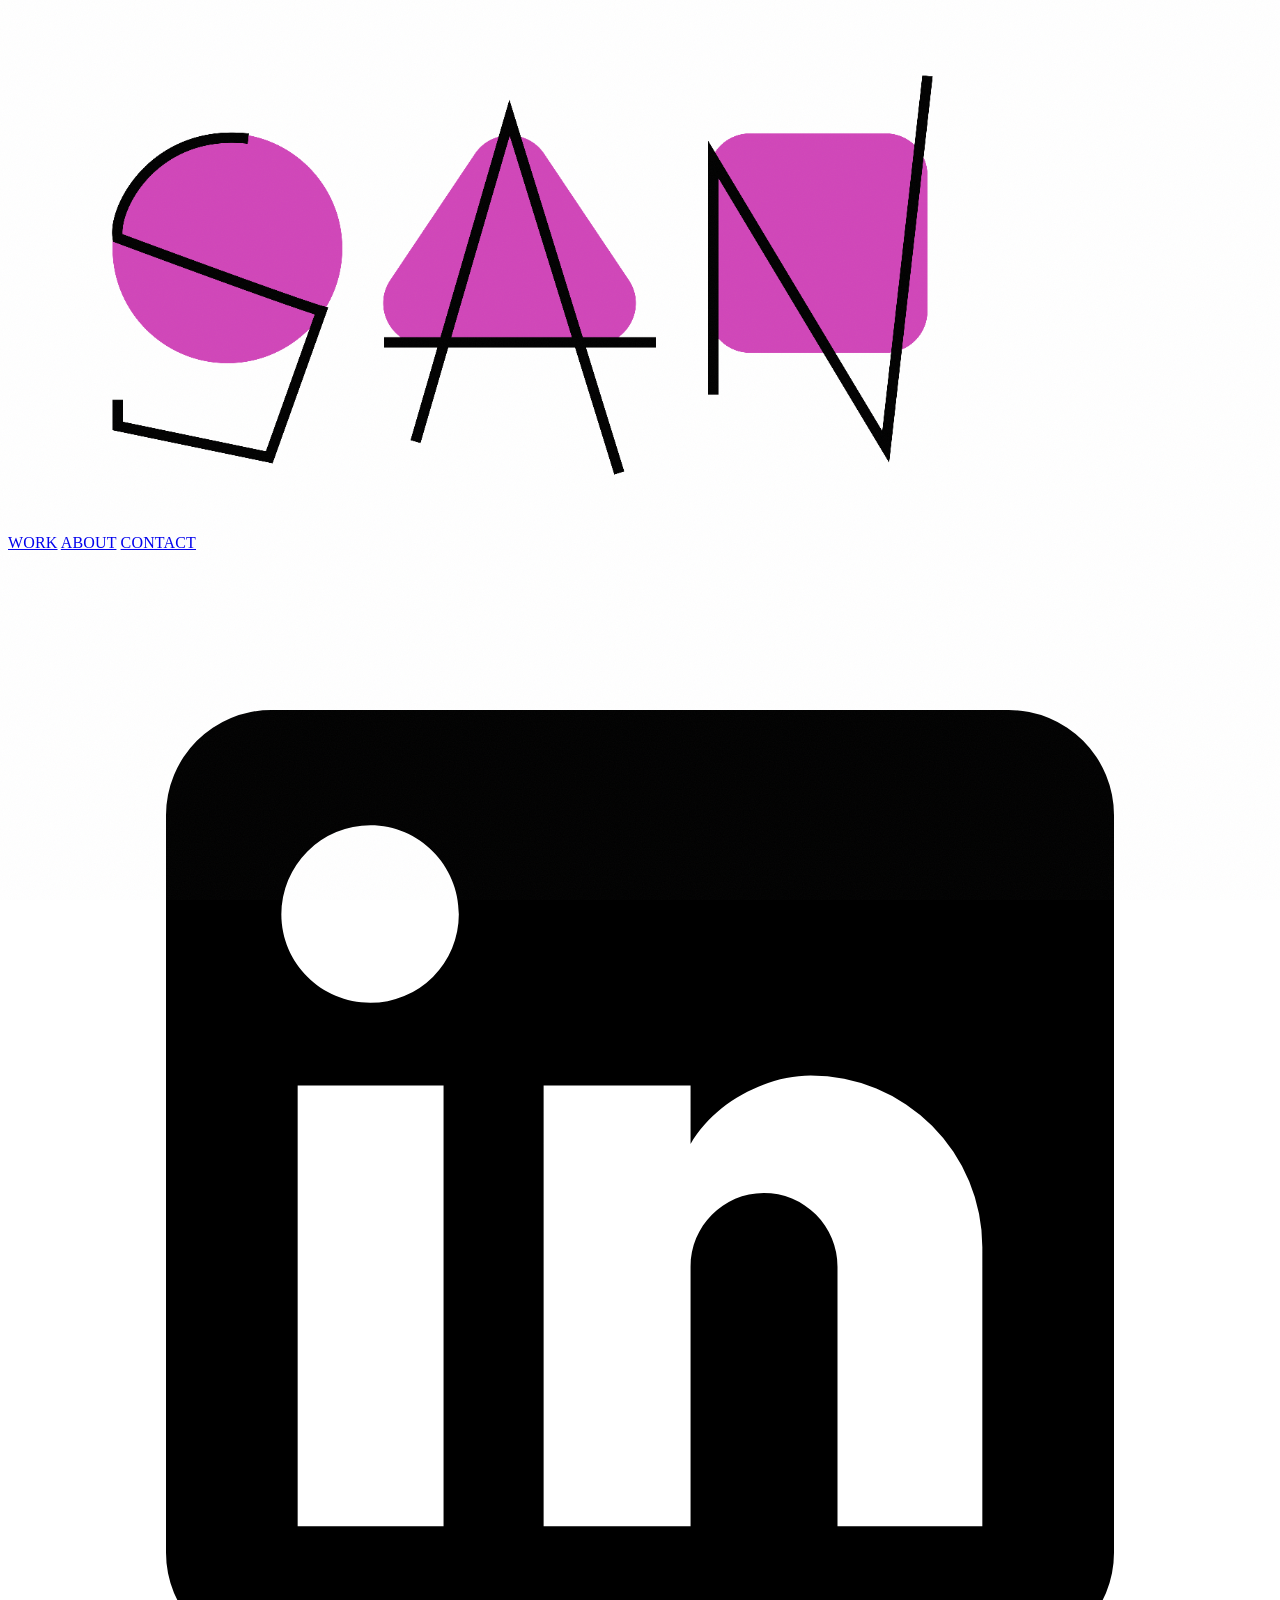
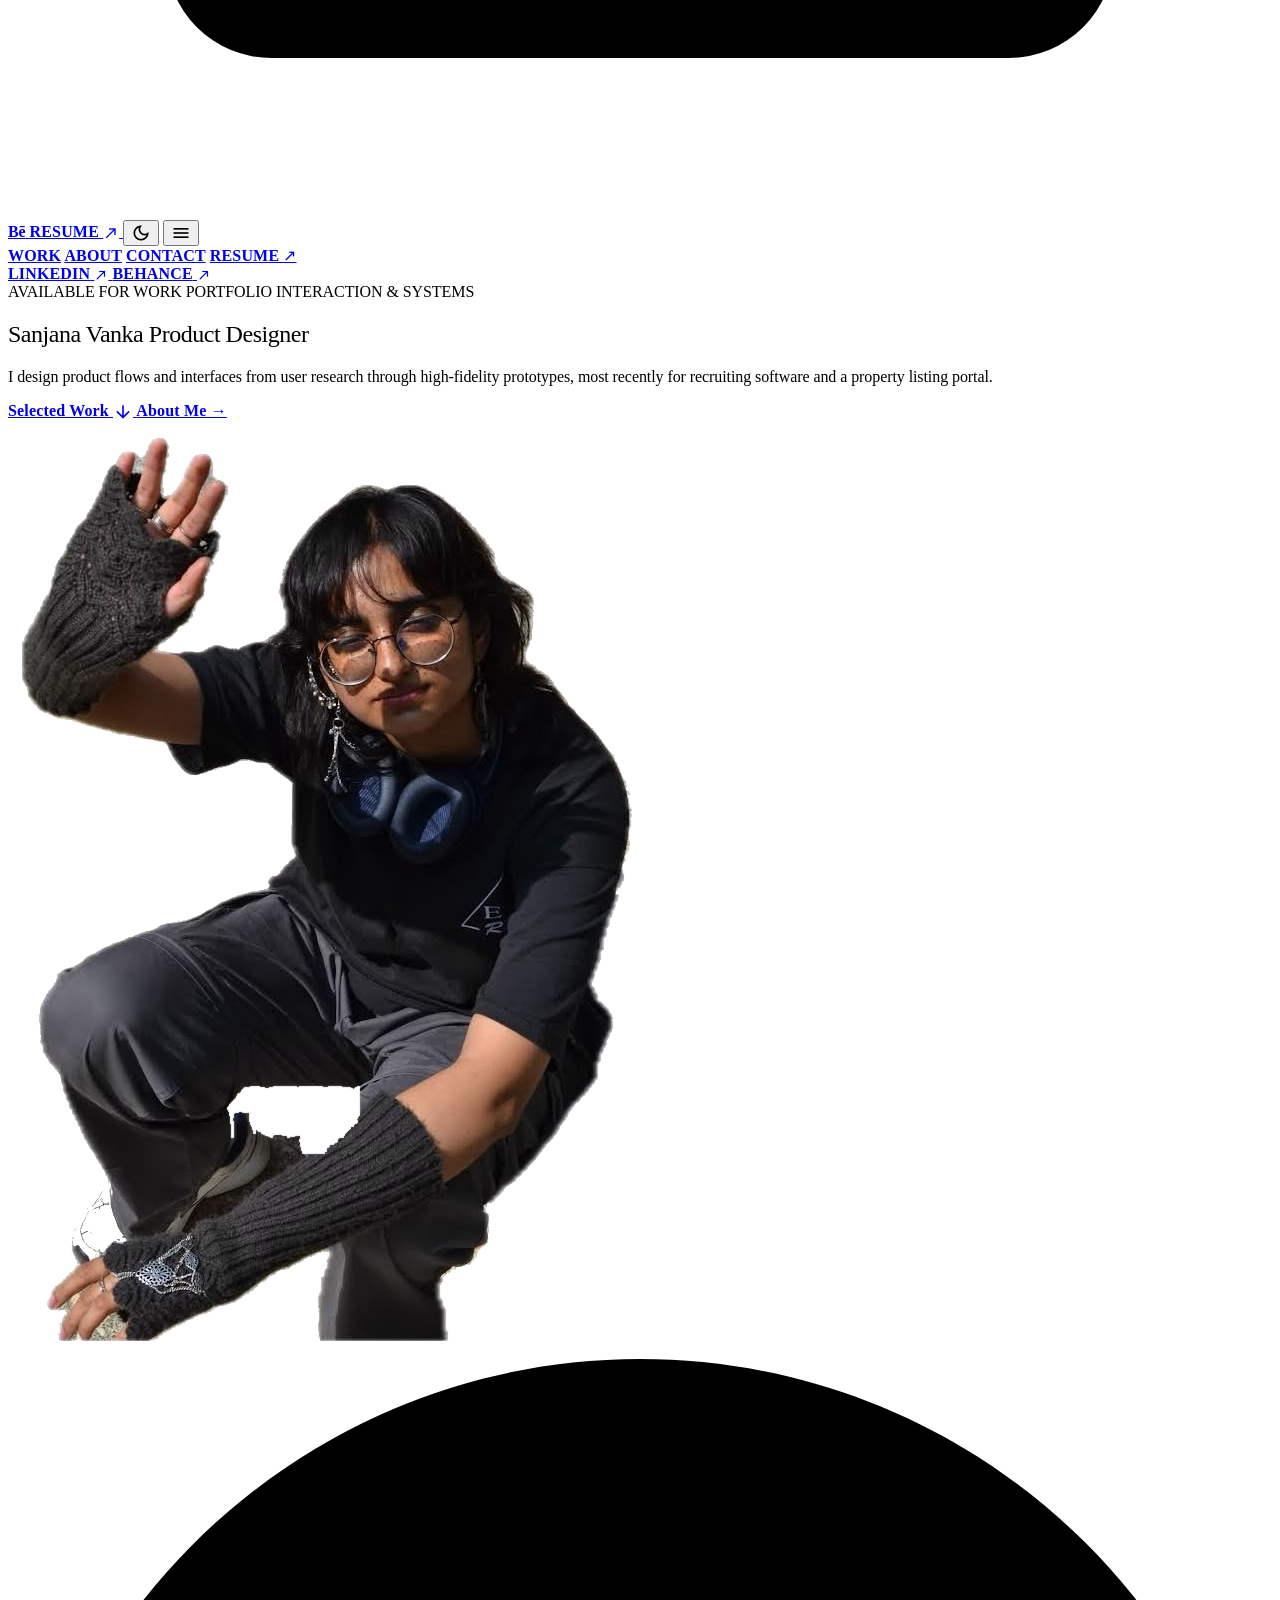
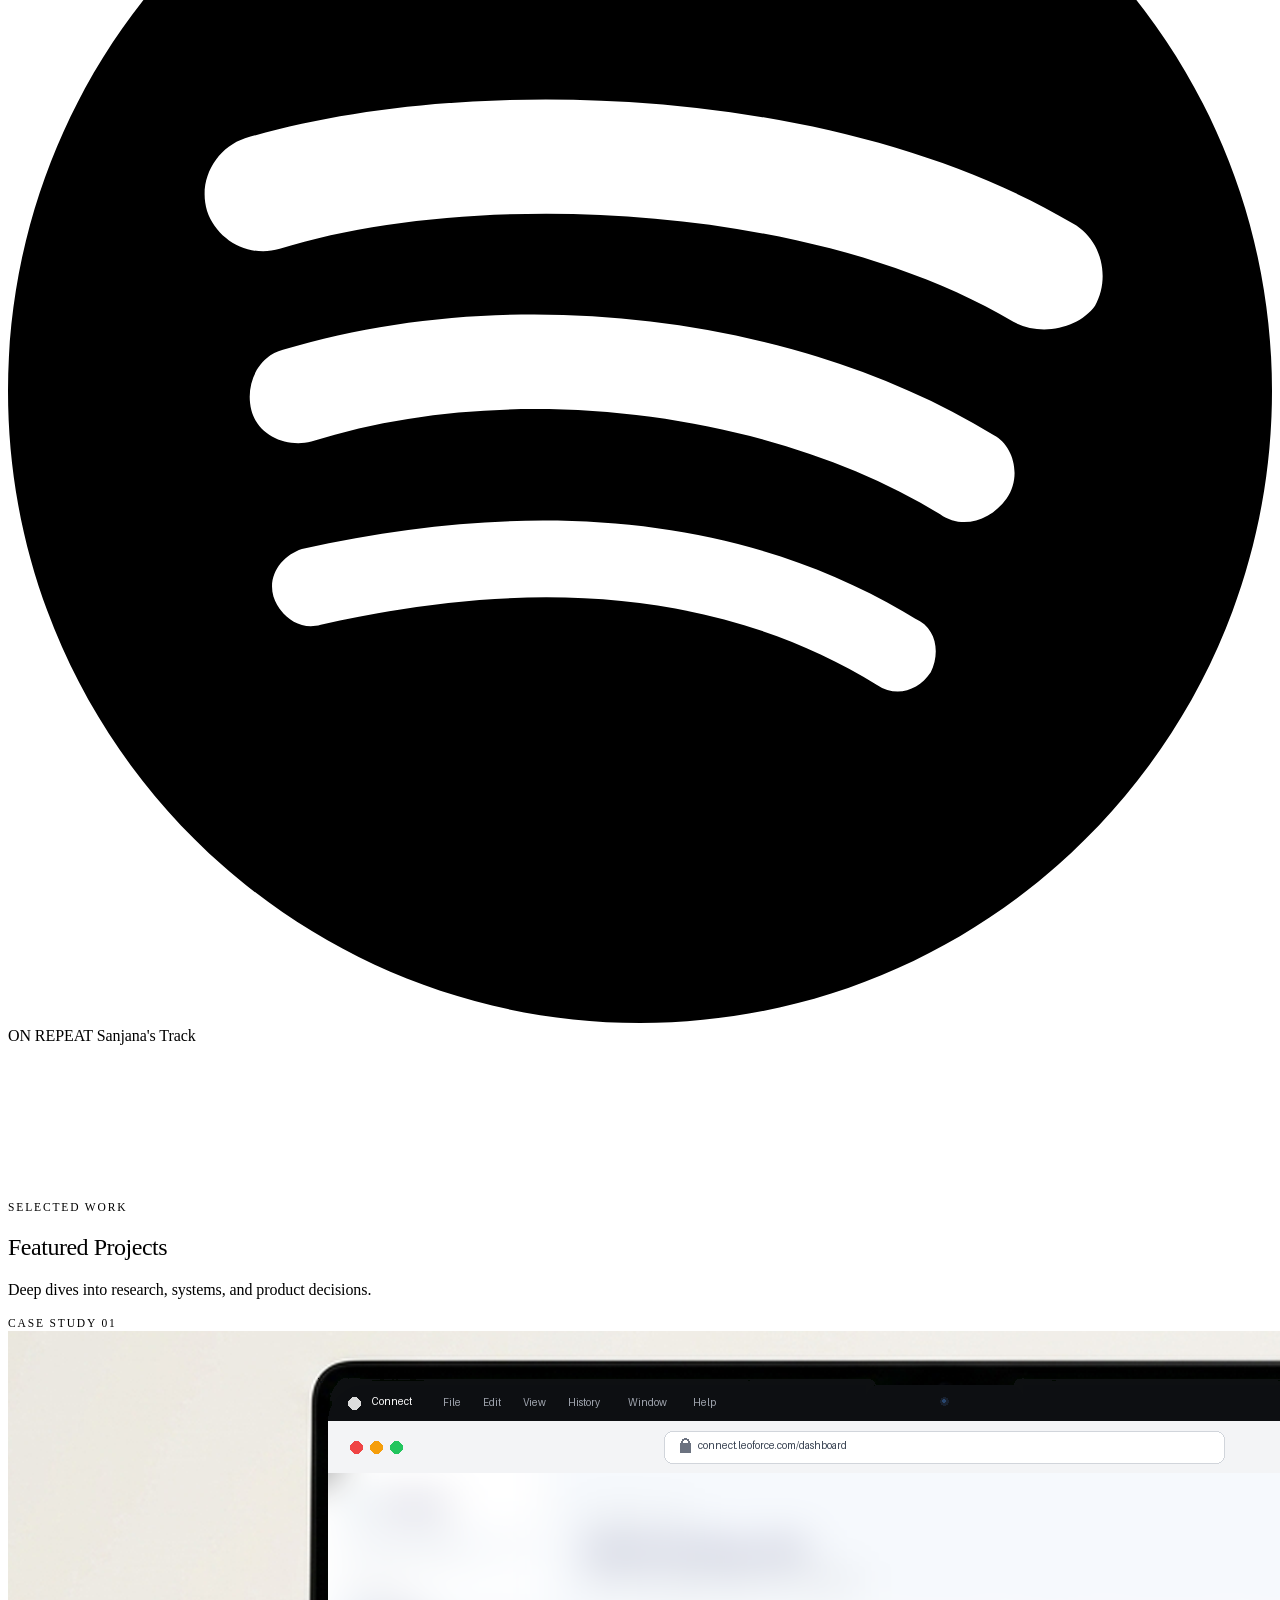
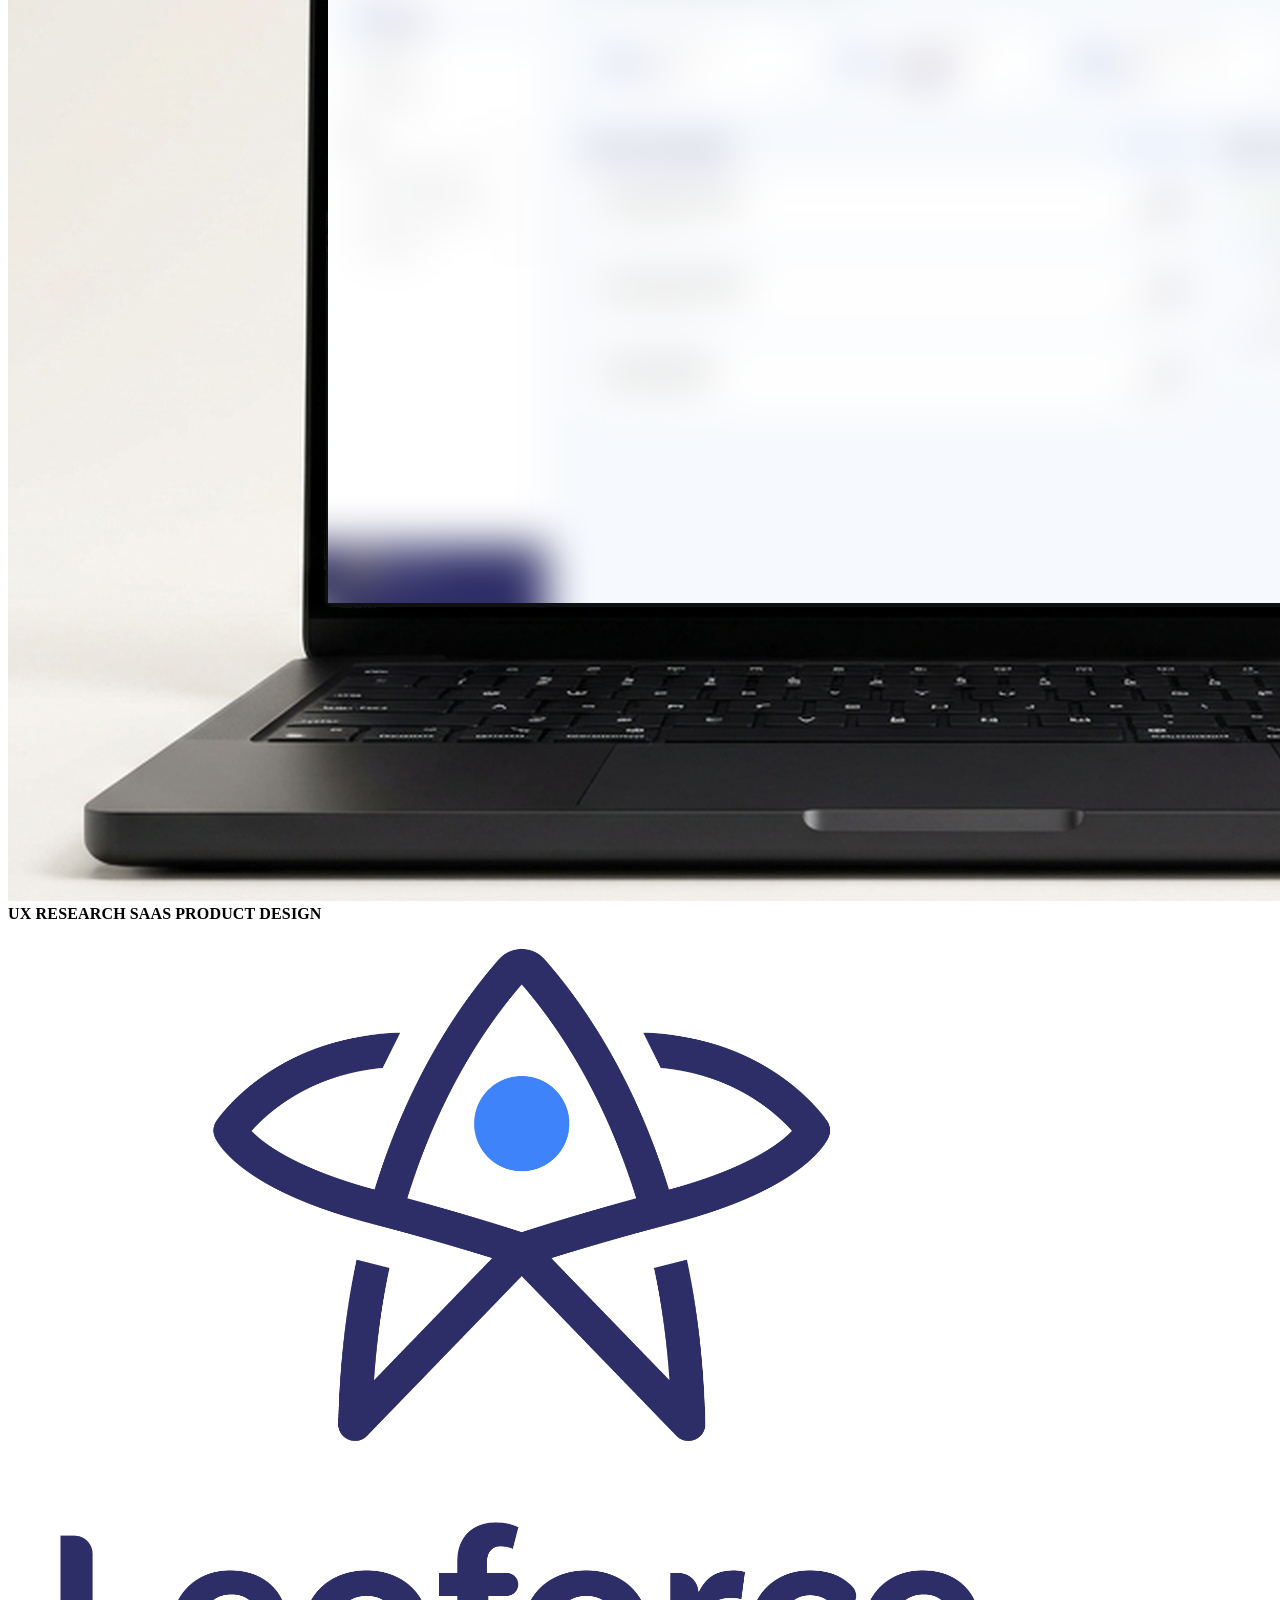
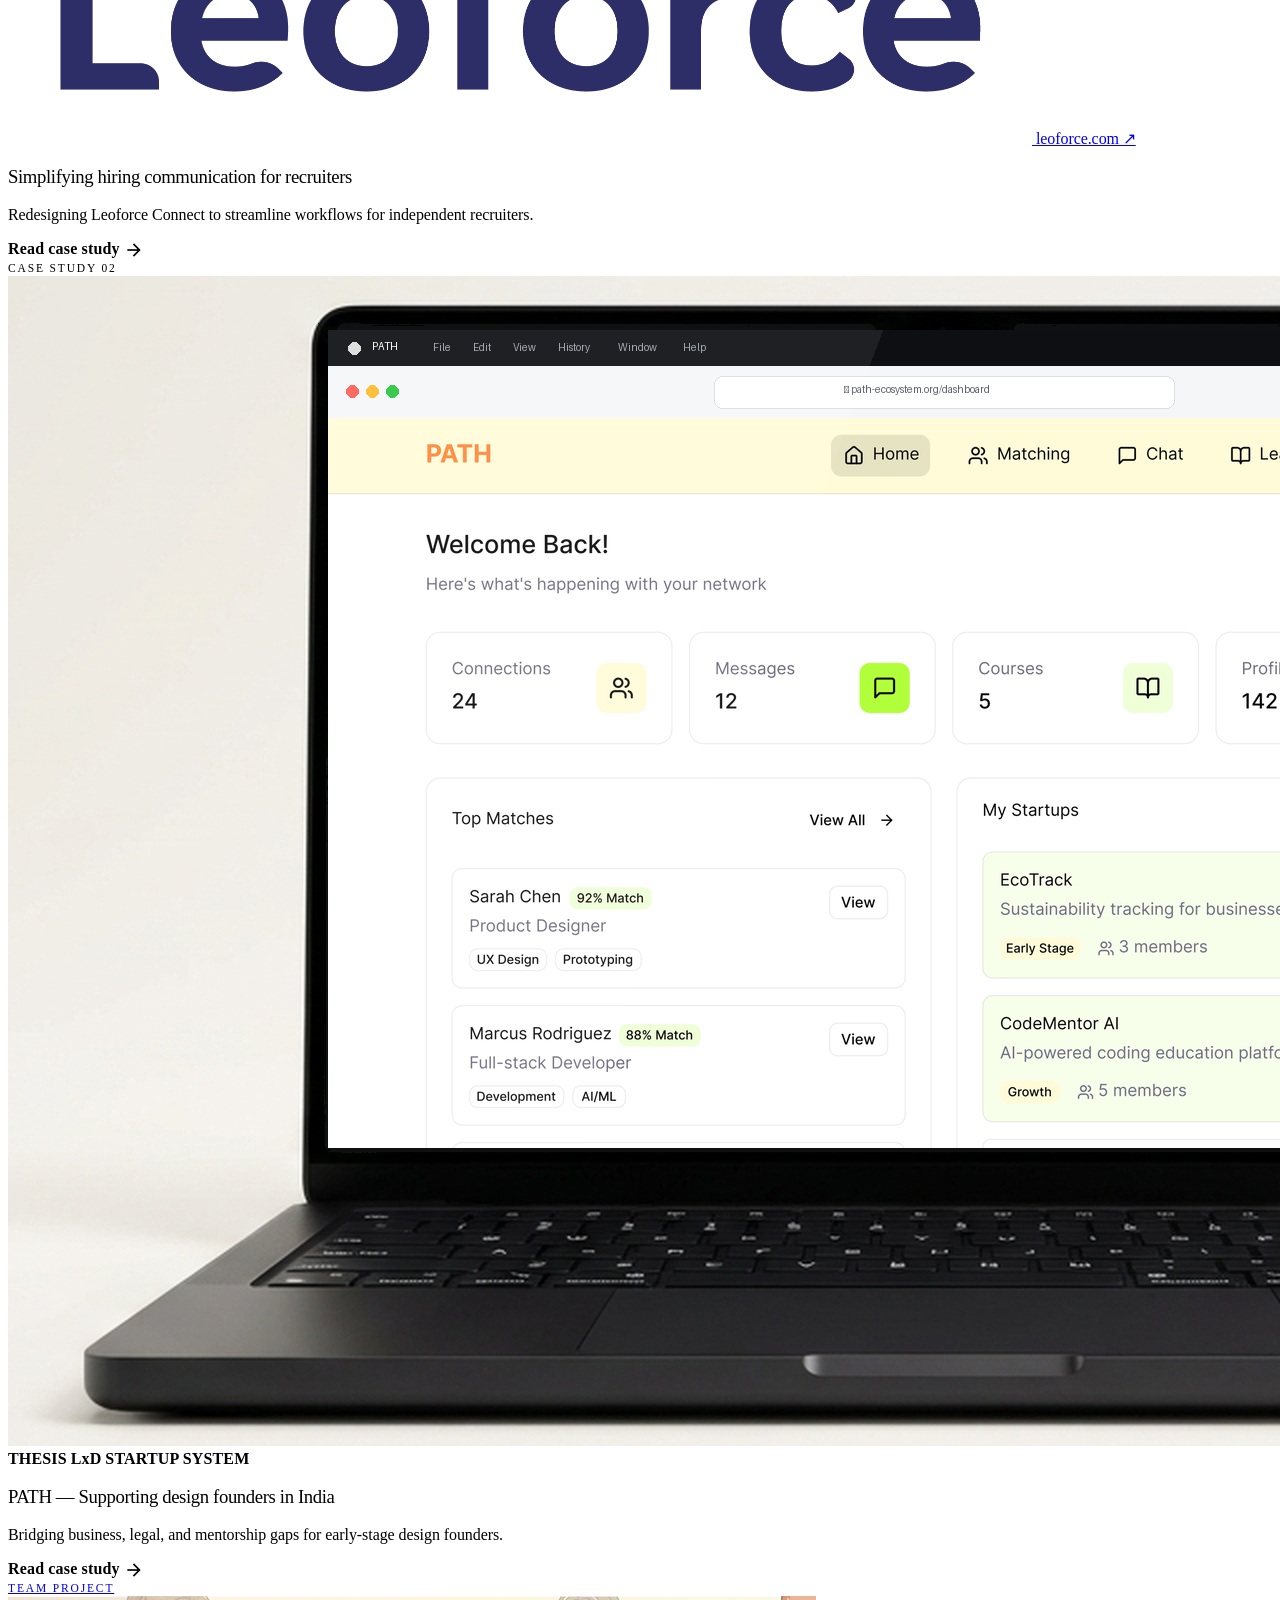
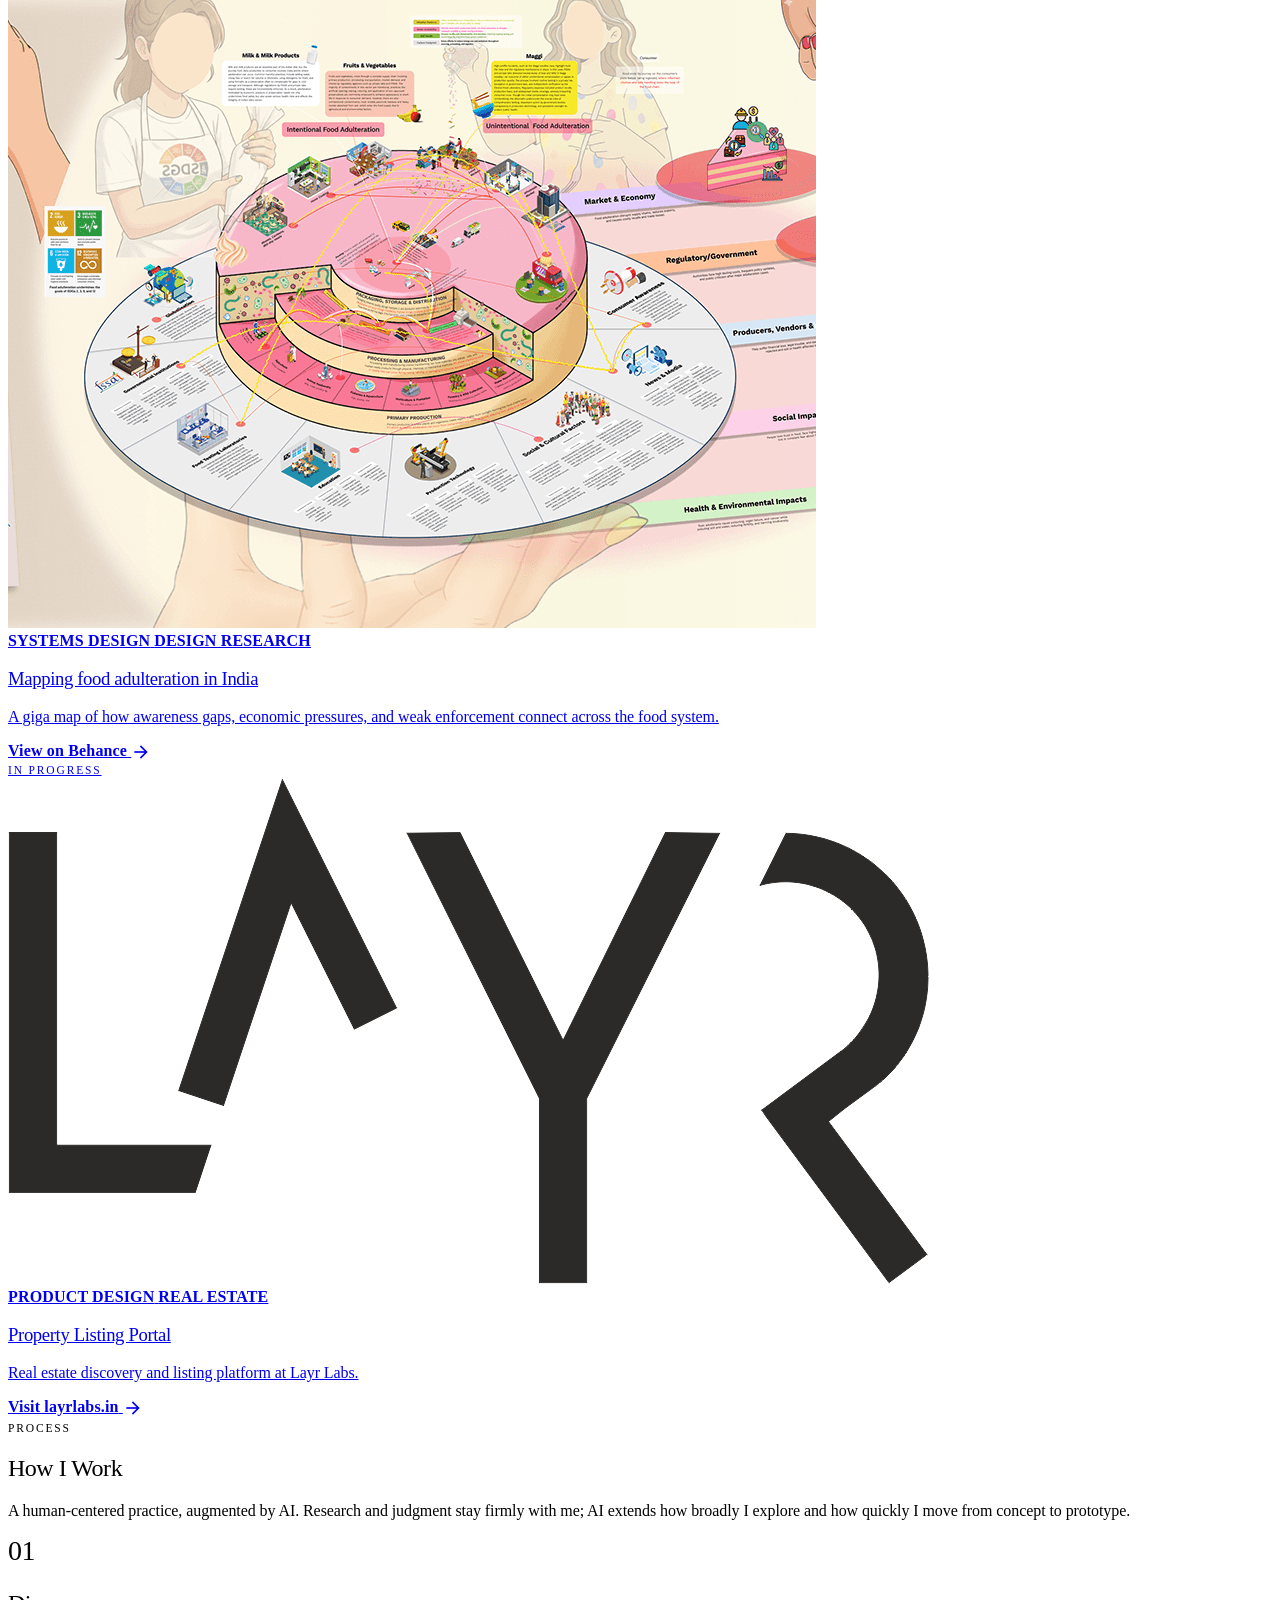
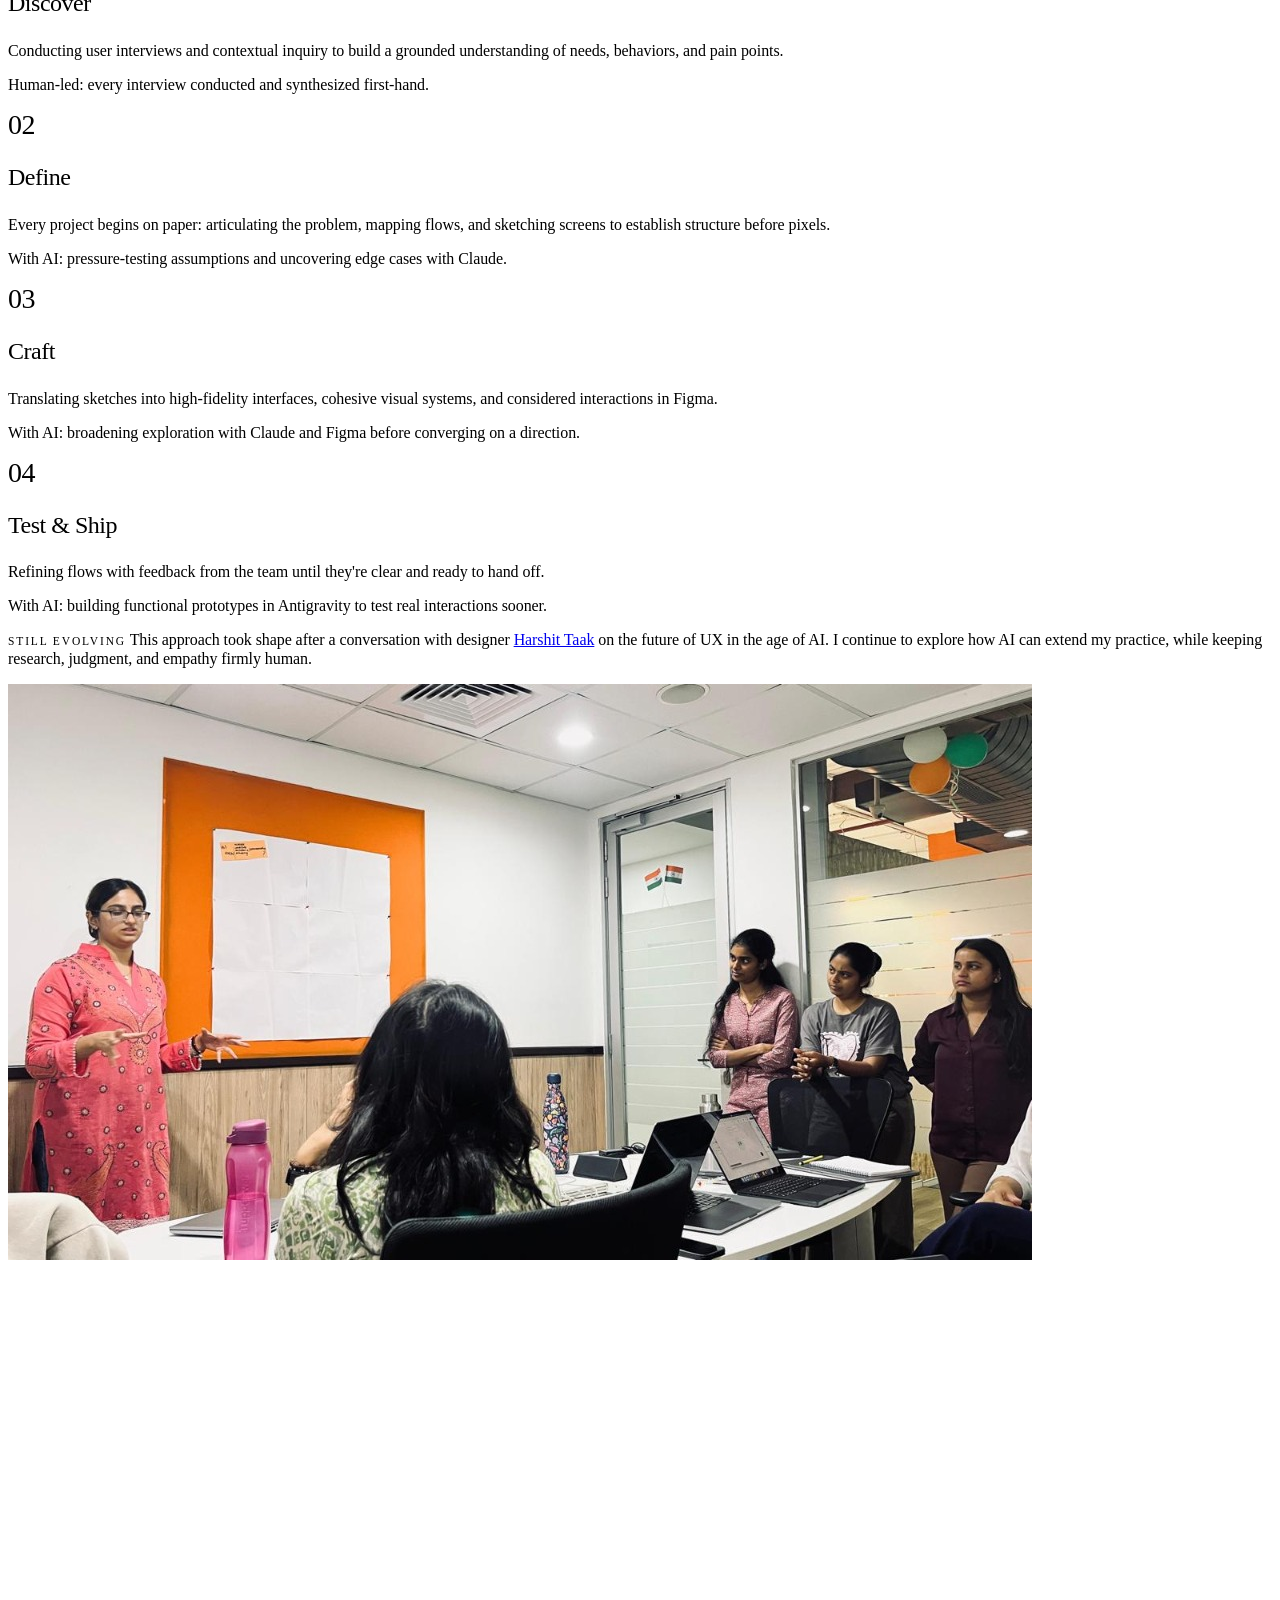
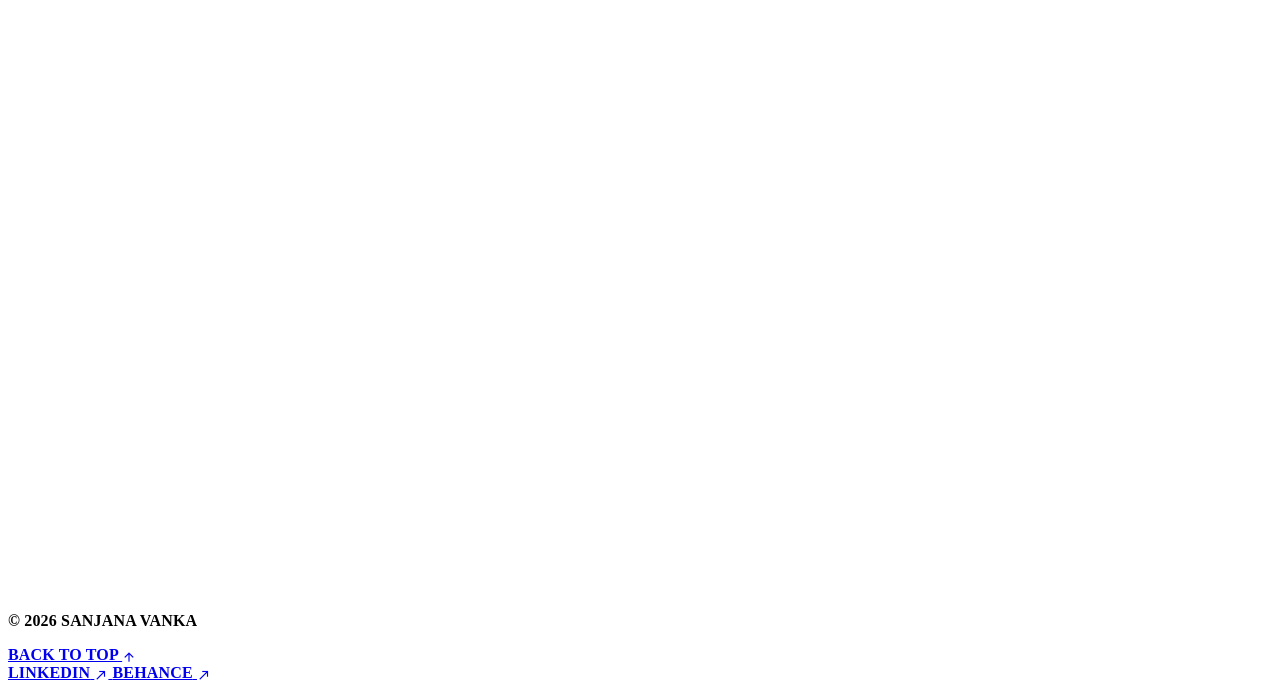
==== commit a08f210a: "Match food adulteration and Layr Labs boxes to case study cards Move both projects into the featured" ====
--- a/index.html
+++ b/index.html
@@ -289,57 +289,76 @@
                 </div>
             </article>
 
-        </div>
-
-        <!-- Systems Design Project (links out to Behance) -->
-        <a href="https://www.behance.net/gallery/240580489/System-Design-Food-Adulteration" target="_blank" rel="noopener noreferrer" class="group mt-10 bg-white dark:bg-slate-900 rounded-3xl overflow-hidden border-2 border-slate-900 shadow-brutal dark:shadow-brutal-dark hover:-translate-y-1 hover:border-stickypink transition-all duration-300 flex flex-col md:flex-row">
-            <div class="md:w-2/5 aspect-[16/10] md:aspect-auto bg-slate-100 dark:bg-slate-950 border-b-2 md:border-b-0 md:border-r-2 border-slate-900 overflow-hidden">
-                <img src="assets/images/food-adulteration-cover.png" alt="Giga map of stakeholders in India's food adulteration system" loading="lazy" class="w-full h-full object-cover group-hover:scale-105 transition-transform duration-500">
-            </div>
-            <div class="p-6 sm:p-8 flex-1 flex flex-col justify-between gap-5">
-                <div>
-                    <div class="flex flex-wrap gap-2 mb-4">
-                        <span class="px-3 py-1 rounded-md text-xs font-display font-bold bg-stickyblue border border-slate-900 text-slate-950">SYSTEMS DESIGN</span>
-                        <span class="px-3 py-1 rounded-md text-xs font-display font-bold bg-stickyyellow border border-slate-900 text-slate-950">DESIGN RESEARCH</span>
-                        <span class="px-3 py-1 rounded-md text-xs font-display font-bold bg-stickypink border border-slate-900 text-slate-950">TEAM PROJECT</span>
-                    </div>
-                    <h3 class="font-serif text-2xl sm:text-3xl font-bold text-slate-900 dark:text-white group-hover:text-stickypink transition-colors mb-3">
-                        Mapping food adulteration in India
-                    </h3>
-                    <p class="text-slate-600 dark:text-slate-300 text-base leading-relaxed font-normal">
-                        A team study using surveys, stakeholder interviews and desk research, resulting in a giga map of how awareness gaps, economic pressures and weak enforcement connect across the food system.
-                    </p>
-                </div>
-                <span class="font-display font-bold text-sm text-slate-900 dark:text-white group-hover:text-stickypink transition-colors">View on Behance ↗</span>
-            </div>
-        </a>
-
-        <!-- Currently Working On / Ongoing Project (Minimal) -->
-        <div class="mt-10 p-6 sm:p-8 bg-white dark:bg-slate-900 rounded-3xl border-2 border-slate-900 shadow-brutal dark:shadow-brutal-dark flex flex-col sm:flex-row sm:items-center justify-between gap-6">
-            <div class="space-y-2">
-                <div class="flex items-center gap-2">
-                    <span class="w-2.5 h-2.5 rounded-full bg-emerald-500 animate-pulse"></span>
-                    <span class="font-mono text-xs font-bold text-stickypink uppercase tracking-wider">Currently working on...</span>
-                </div>
-                <div class="flex flex-wrap items-center gap-3">
-                    <h3 class="font-serif text-2xl sm:text-3xl font-bold text-slate-900 dark:text-white">
-                        Property Listing Portal
-                    </h3>
-                    <a href="https://www.layrlabs.in" target="_blank" rel="noopener noreferrer" class="inline-flex items-center gap-2 px-3 py-1 bg-white border border-slate-300 rounded-xl shadow-sm hover:border-stickypink transition-colors group/layr" title="Visit Layr Labs official website (layrlabs.in)">
-                        <img src="assets/images/layr-logo.png" alt="LAYR Labs Logo" class="h-4 w-auto object-contain">
-                        <span class="text-xs font-mono font-bold text-slate-800 group-hover/layr:text-stickypink transition-colors">layrlabs.in ↗</span>
-                    </a>
-                </div>
-                <p class="text-slate-600 dark:text-slate-300 text-sm font-normal">
-                    Real estate discovery and listing platform at Layr Labs.
-                </p>
-            </div>
-            
-            <div class="shrink-0">
-                <span class="inline-flex items-center gap-1.5 px-4 py-2 rounded-xl bg-slate-100 dark:bg-slate-800 border-2 border-slate-900 text-xs font-display font-bold text-slate-900 dark:text-white shadow-sm">
-                    <span>In Progress</span>
-                </span>
-            </div>
+            <!-- Team Project Card: Food Adulteration (links out to Behance) -->
+            <a href="https://www.behance.net/gallery/240580489/System-Design-Food-Adulteration" target="_blank" rel="noopener noreferrer" aria-label="View the food adulteration project on Behance" class="group bg-white dark:bg-slate-900 rounded-3xl overflow-hidden border-2 border-slate-900 shadow-brutal-lg dark:shadow-brutal-dark hover:-translate-y-1 hover:border-stickypink hover:shadow-brutal-pink dark:hover:shadow-brutal-pink transition-all duration-300 flex flex-col relative cursor-pointer focus:outline-none focus:ring-4 focus:ring-stickypink">
+
+                <div class="absolute top-4 right-4 z-10 bg-stickyblue text-slate-950 font-hand font-bold text-base px-3 py-1 rounded-md border-2 border-slate-900 shadow-brutal">
+                    Team Project
+                </div>
+
+                <div class="relative aspect-[16/10] bg-slate-100 dark:bg-slate-950 border-b-2 border-slate-900 overflow-hidden">
+                    <img src="assets/images/food-adulteration-cover.png" alt="Giga map of stakeholders in India's food adulteration system" loading="lazy" class="w-full h-full object-cover group-hover:scale-105 transition-transform duration-500">
+                </div>
+
+                <div class="p-8 flex-1 flex flex-col justify-between">
+                    <div>
+                        <div class="flex flex-wrap gap-2 mb-5">
+                            <span class="px-3 py-1 rounded-md text-xs font-display font-bold bg-stickypink border border-slate-900 text-slate-950">SYSTEMS DESIGN</span>
+                            <span class="px-3 py-1 rounded-md text-xs font-display font-bold bg-stickyyellow border border-slate-900 text-slate-950">DESIGN RESEARCH</span>
+                        </div>
+
+                        <h3 class="font-serif text-3xl font-bold text-slate-900 dark:text-white group-hover:text-stickypink transition-colors mb-4">
+                            Mapping food adulteration in India
+                        </h3>
+
+                        <p class="text-slate-600 dark:text-slate-300 text-base leading-relaxed font-normal">
+                            A giga map of how awareness gaps, economic pressures, and weak enforcement connect across the food system.
+                        </p>
+                    </div>
+                    <div class="mt-8 pt-5 border-t border-slate-200 dark:border-slate-800 flex items-center justify-between font-display font-bold text-sm">
+                        <span class="text-slate-900 dark:text-white group-hover:text-stickypink transition-colors">View on Behance</span>
+                        <span class="w-10 h-10 rounded-full border-2 border-slate-900 dark:border-slate-600 flex items-center justify-center text-slate-900 dark:text-white group-hover:bg-stickypink group-hover:text-slate-950 group-hover:border-slate-900 transition-all duration-300" aria-hidden="true">
+                            <span class="material-symbols-outlined w-5 h-5 -rotate-45 transition-transform duration-300">arrow_forward</span>
+                        </span>
+                    </div>
+                </div>
+            </a>
+
+            <!-- Current Work Card: Layr Labs (links out to Layr Labs) -->
+            <a href="https://www.layrlabs.in" target="_blank" rel="noopener noreferrer" aria-label="Visit Layr Labs" class="group bg-white dark:bg-slate-900 rounded-3xl overflow-hidden border-2 border-slate-900 shadow-brutal-lg dark:shadow-brutal-dark hover:-translate-y-1 hover:border-stickypink hover:shadow-brutal-pink dark:hover:shadow-brutal-pink transition-all duration-300 flex flex-col relative cursor-pointer focus:outline-none focus:ring-4 focus:ring-stickypink">
+
+                <div class="absolute top-4 right-4 z-10 bg-stickyyellow text-slate-950 font-hand font-bold text-base px-3 py-1 rounded-md border-2 border-slate-900 shadow-brutal">
+                    In Progress
+                </div>
+
+                <div class="relative aspect-[16/10] bg-slate-100 dark:bg-slate-950 border-b-2 border-slate-900 overflow-hidden">
+                    <div class="w-full h-full bg-[#FAF7F0] flex items-center justify-center"><img src="assets/images/layr-logo.png" alt="LAYR Labs logo" loading="lazy" class="w-2/5 max-w-[220px] h-auto object-contain group-hover:scale-105 transition-transform duration-500"></div>
+                </div>
+
+                <div class="p-8 flex-1 flex flex-col justify-between">
+                    <div>
+                        <div class="flex flex-wrap gap-2 mb-5">
+                            <span class="px-3 py-1 rounded-md text-xs font-display font-bold bg-stickypink border border-slate-900 text-slate-950">PRODUCT DESIGN</span>
+                            <span class="px-3 py-1 rounded-md text-xs font-display font-bold bg-stickyblue border border-slate-900 text-slate-950">REAL ESTATE</span>
+                        </div>
+
+                        <h3 class="font-serif text-3xl font-bold text-slate-900 dark:text-white group-hover:text-stickypink transition-colors mb-4">
+                            Property Listing Portal
+                        </h3>
+
+                        <p class="text-slate-600 dark:text-slate-300 text-base leading-relaxed font-normal">
+                            Real estate discovery and listing platform at Layr Labs.
+                        </p>
+                    </div>
+                    <div class="mt-8 pt-5 border-t border-slate-200 dark:border-slate-800 flex items-center justify-between font-display font-bold text-sm">
+                        <span class="text-slate-900 dark:text-white group-hover:text-stickypink transition-colors">Visit layrlabs.in</span>
+                        <span class="w-10 h-10 rounded-full border-2 border-slate-900 dark:border-slate-600 flex items-center justify-center text-slate-900 dark:text-white group-hover:bg-stickypink group-hover:text-slate-950 group-hover:border-slate-900 transition-all duration-300" aria-hidden="true">
+                            <span class="material-symbols-outlined w-5 h-5 -rotate-45 transition-transform duration-300">arrow_forward</span>
+                        </span>
+                    </div>
+                </div>
+            </a>
+
         </div>
     </section>
 
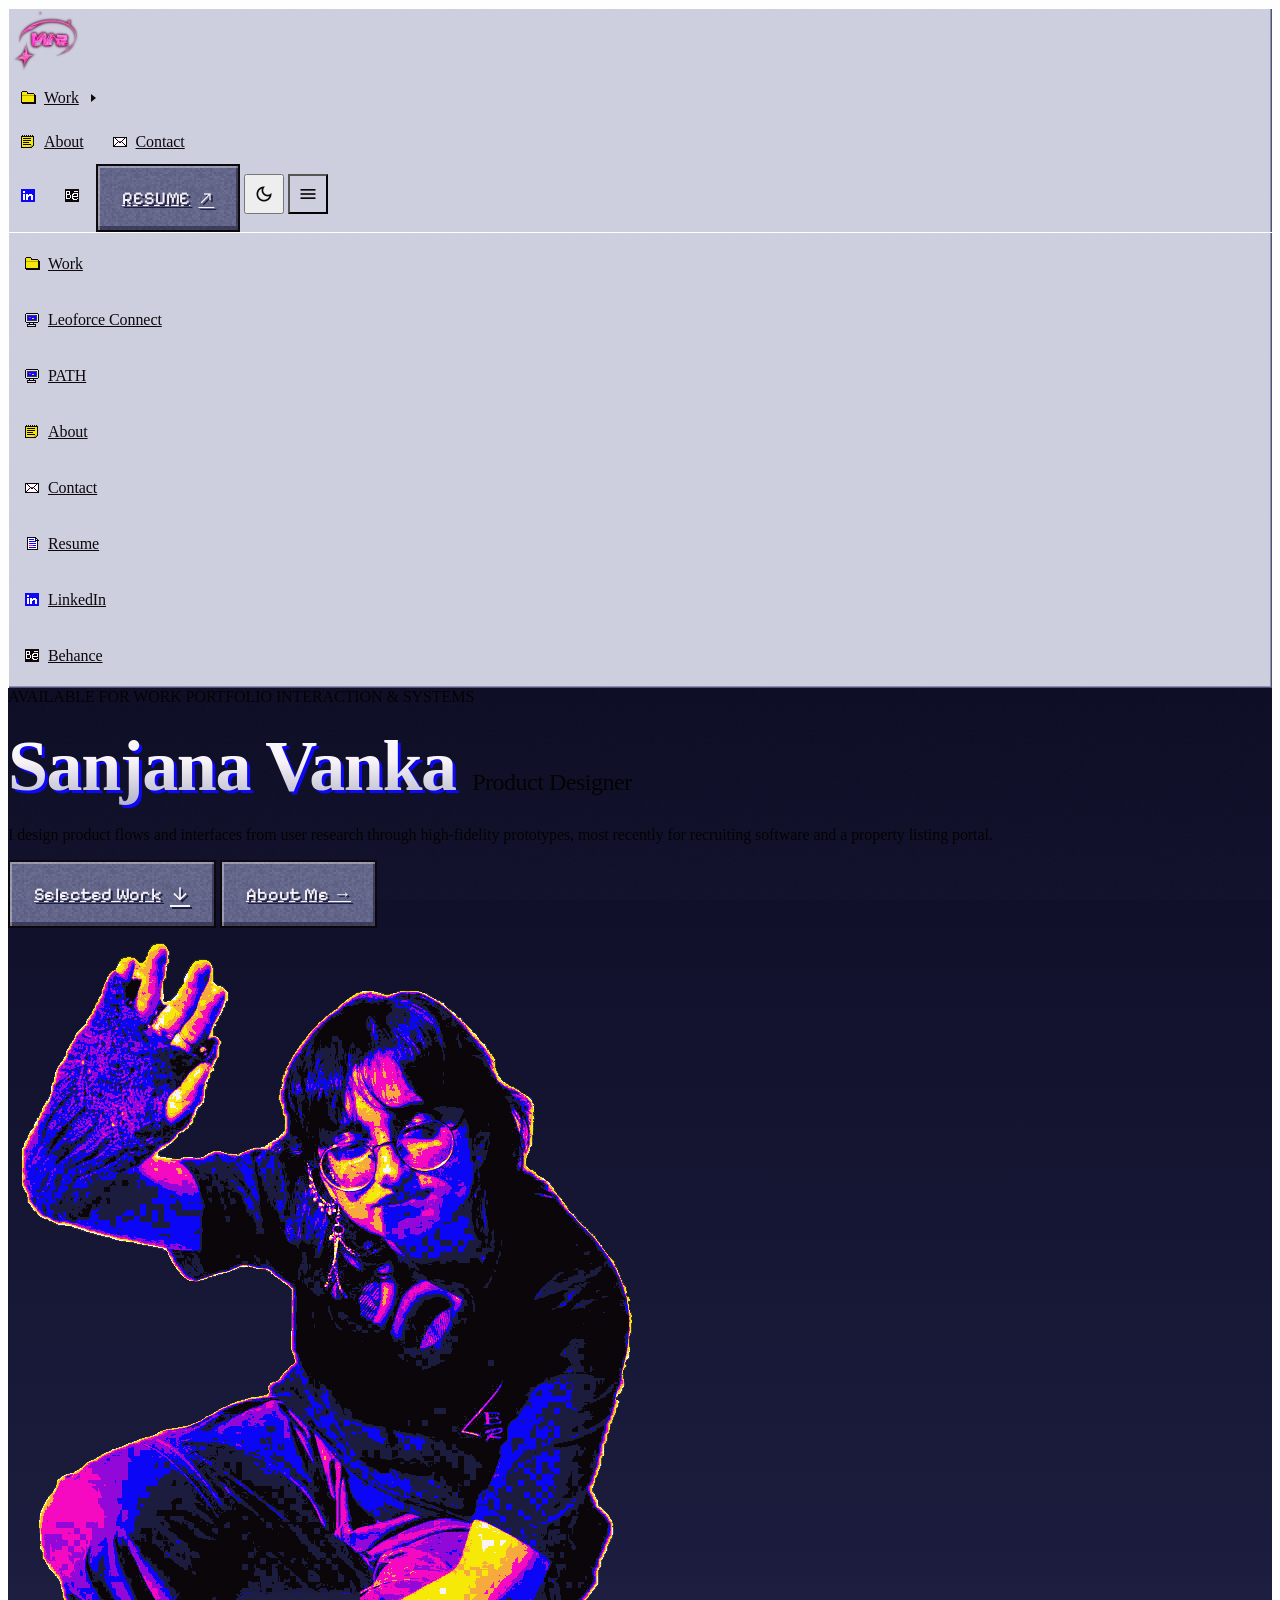
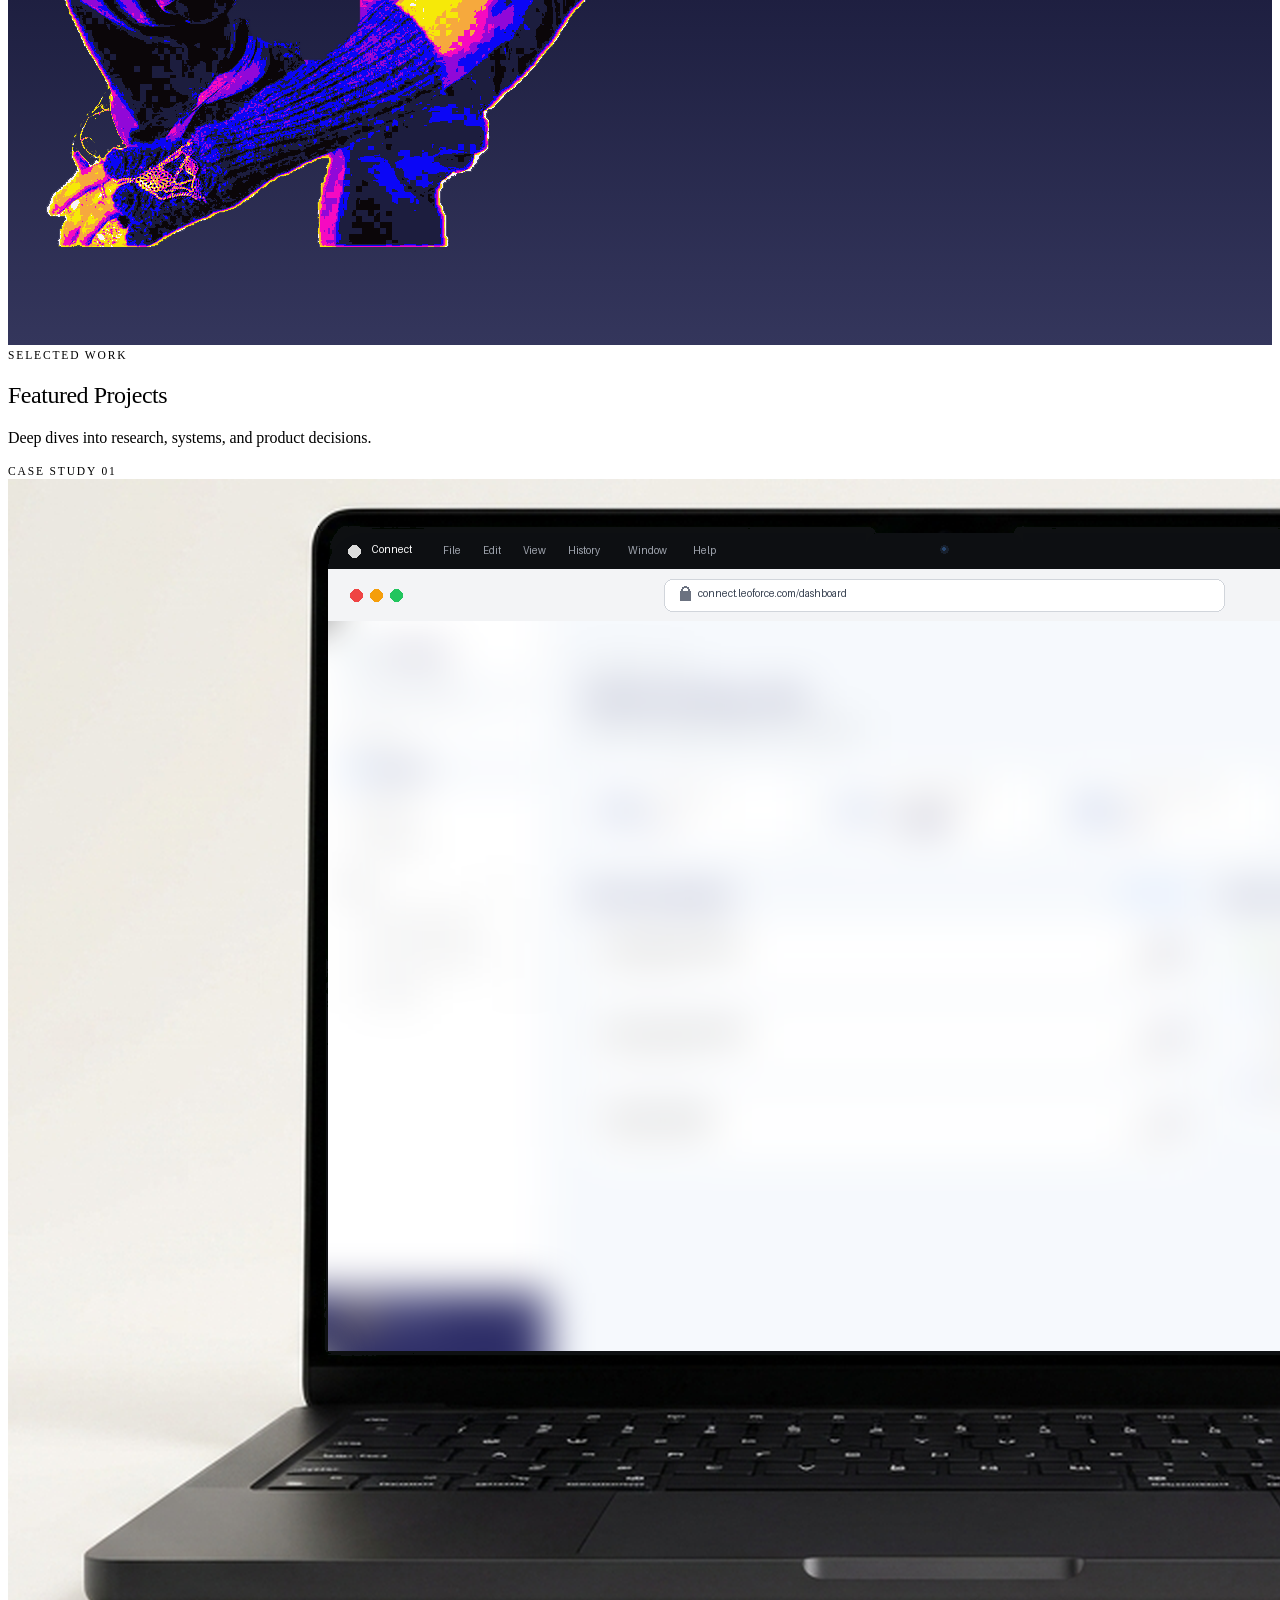
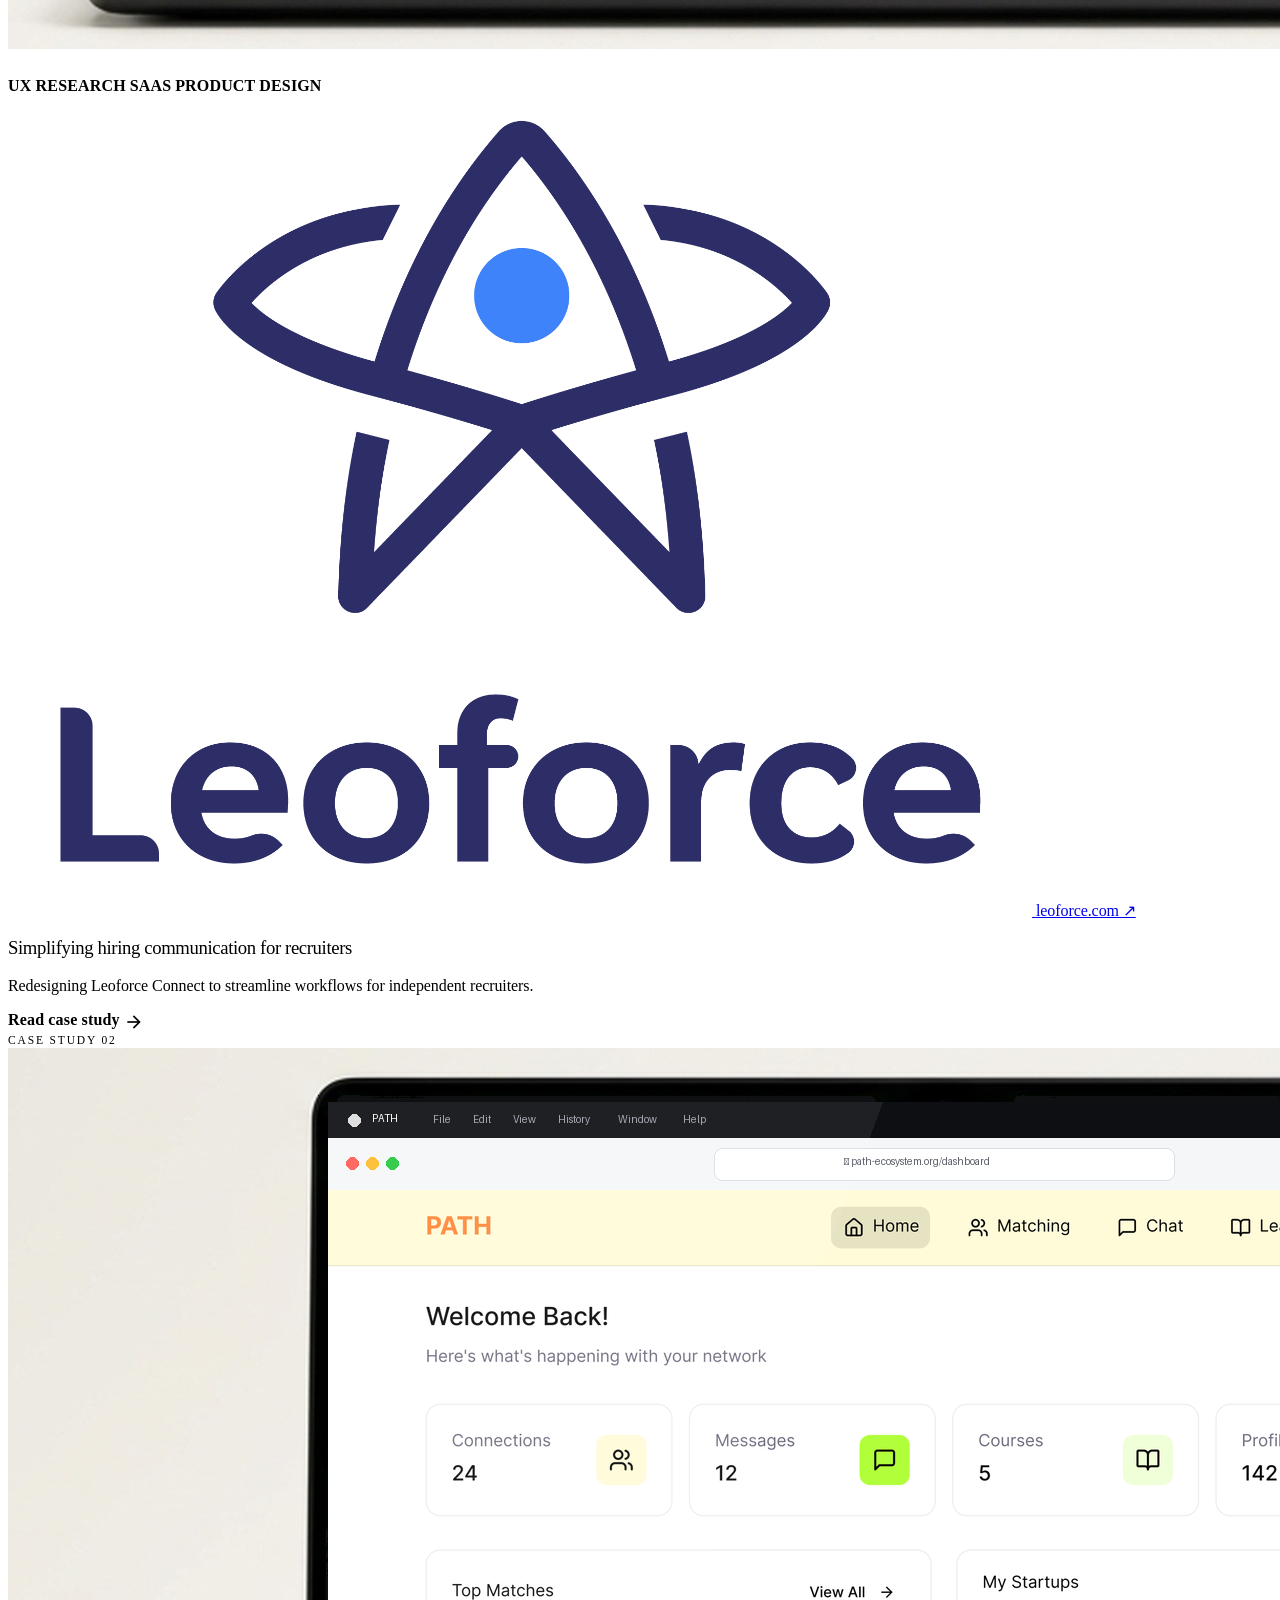
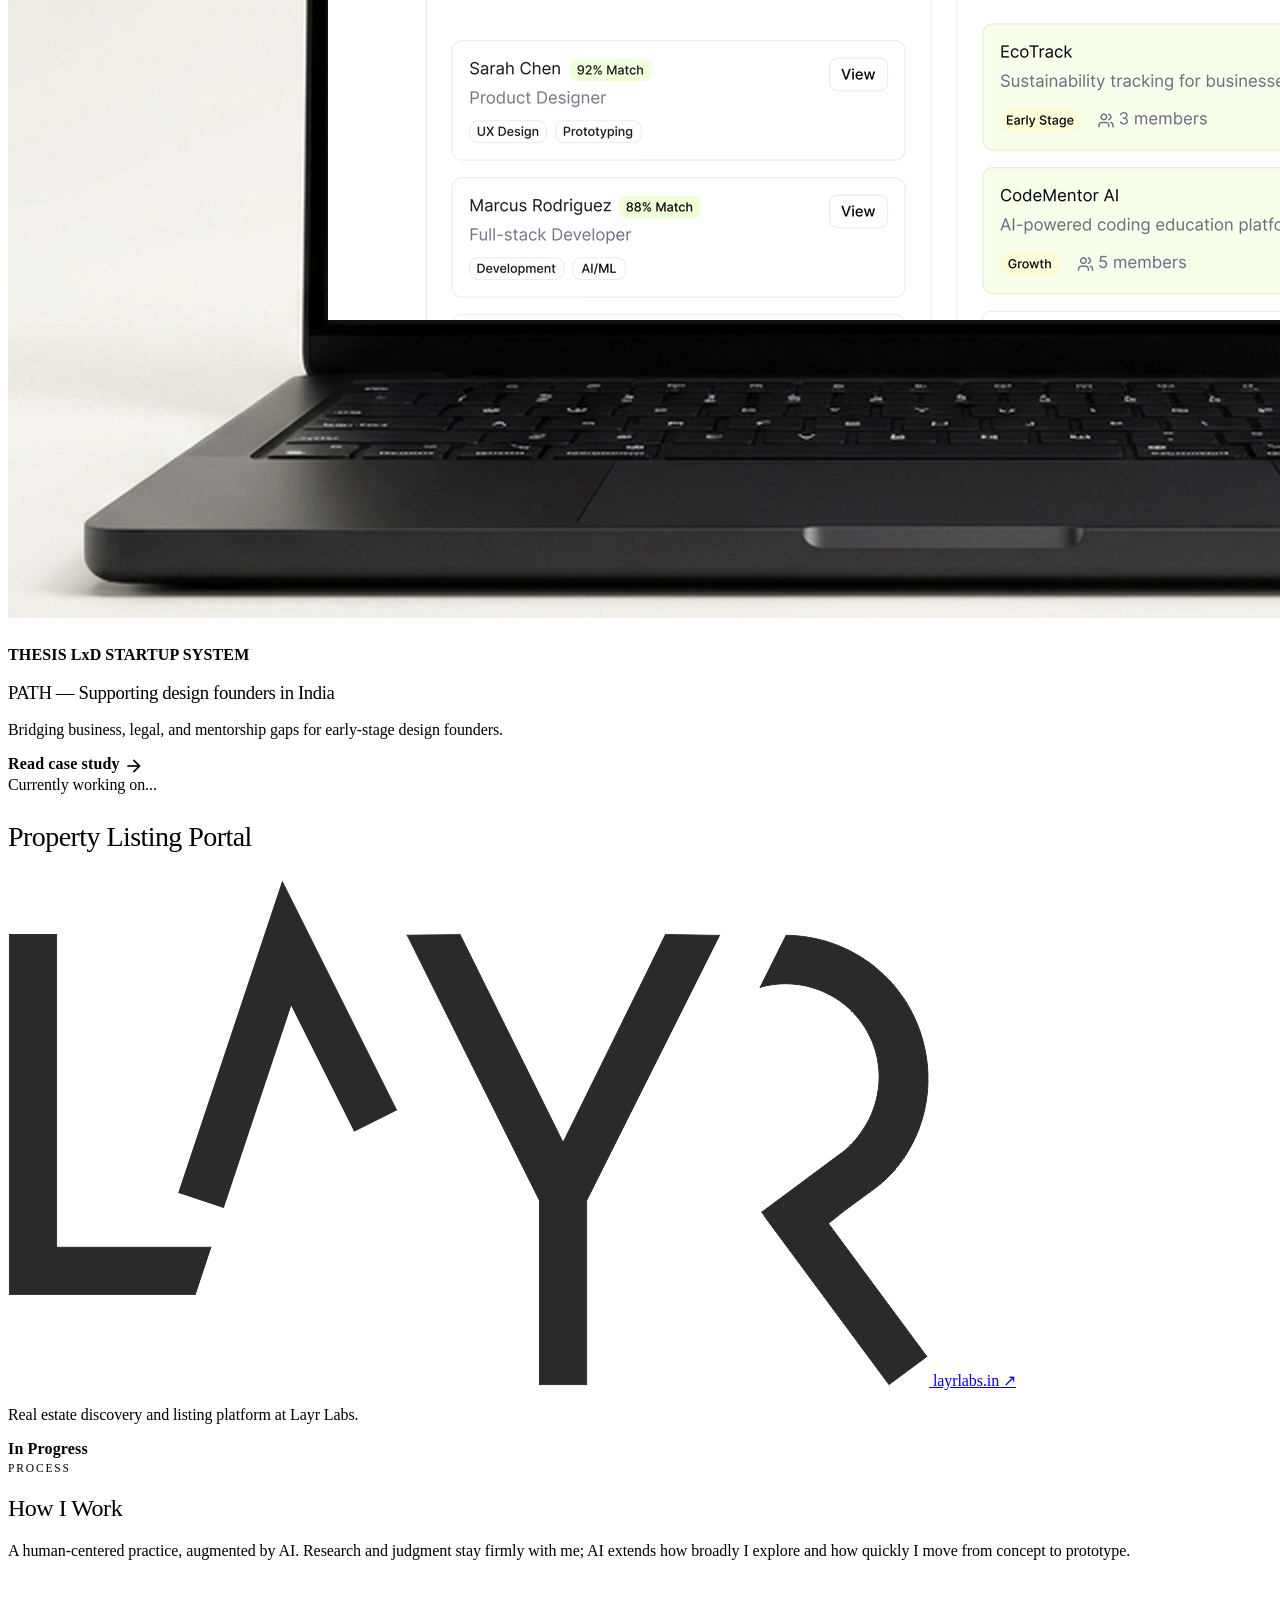
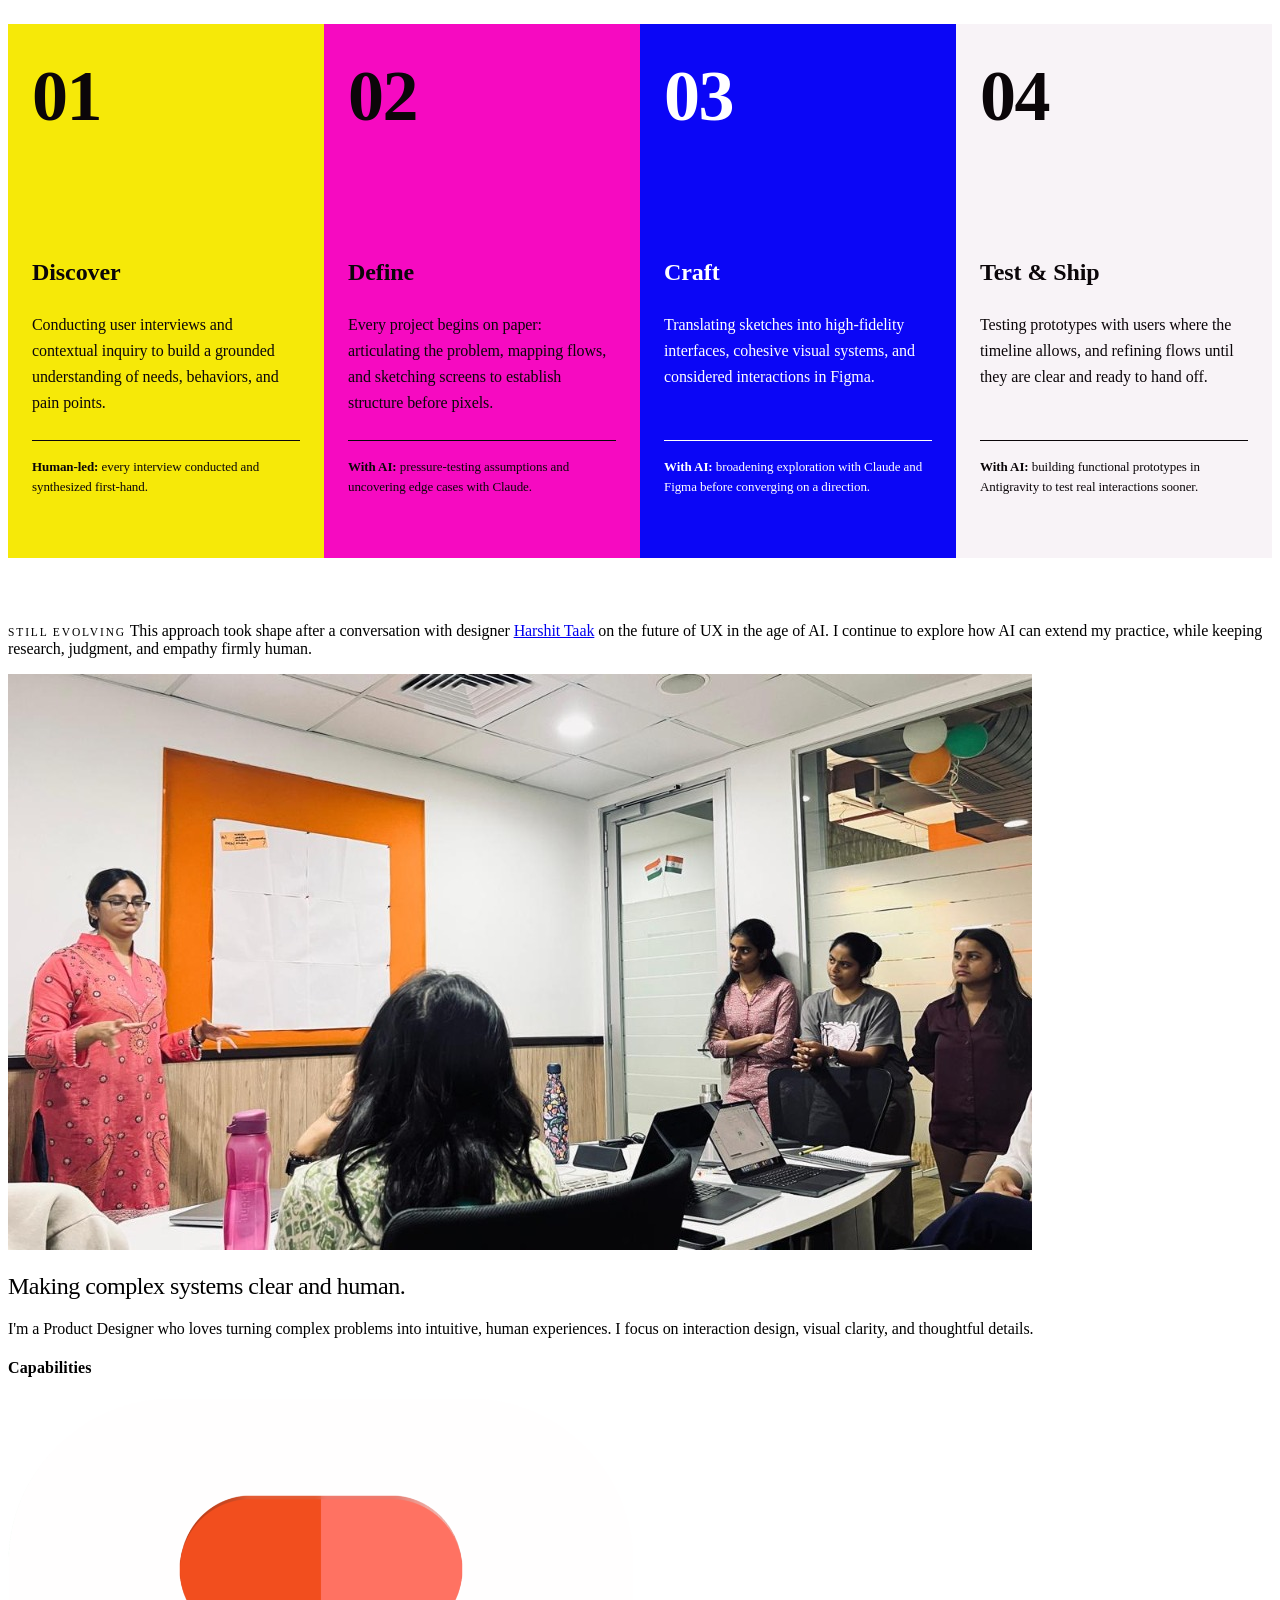
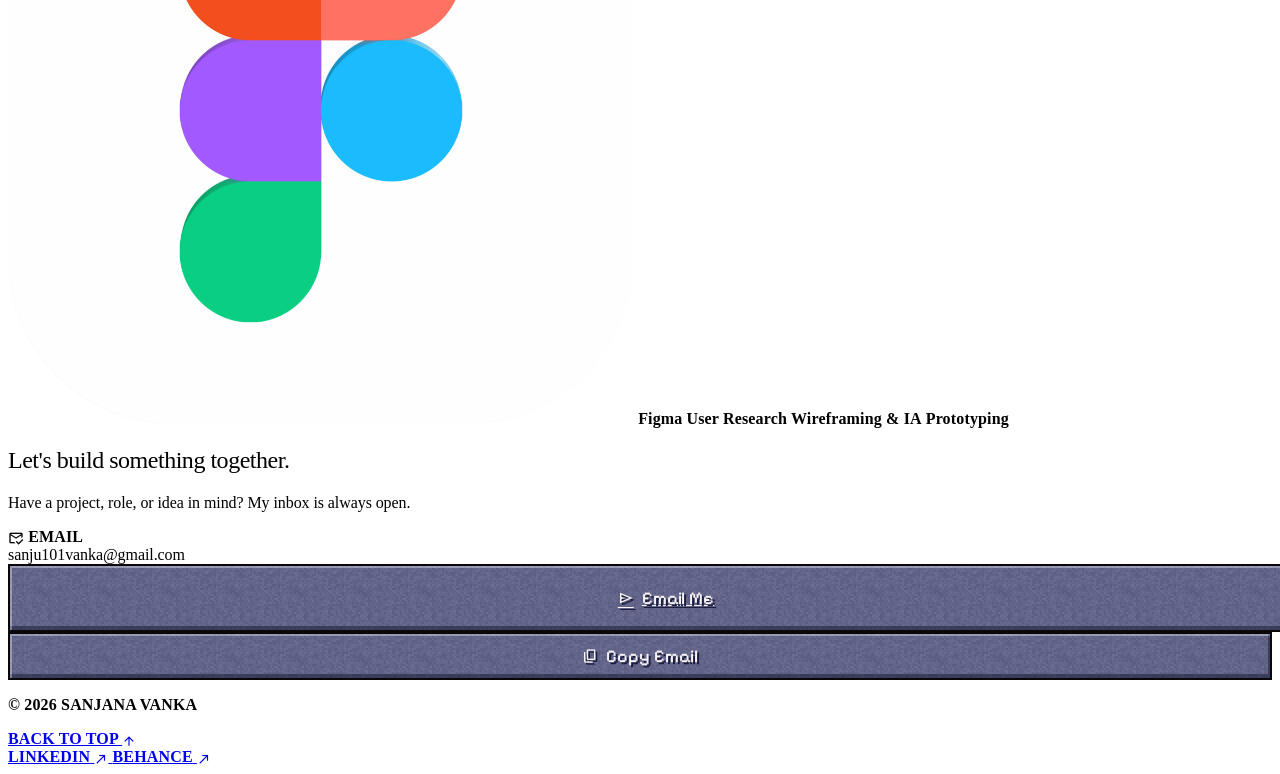
==== commit bc3aeac4: "Apply Figcraft foundations, spinning logo loader and Y2K interface Use the Portfolio Nov 2026 color," ====
--- a/index.html
+++ b/index.html
@@ -9,7 +9,9 @@
     <!-- Google Fonts -->
     <link rel="preconnect" href="https://fonts.googleapis.com">
     <link rel="preconnect" href="https://fonts.gstatic.com" crossorigin>
-    <link href="https://fonts.googleapis.com/css2?family=Geist:wght@300..700&family=Geist+Mono:wght@400..600&family=Instrument+Serif:ital@0;1&display=swap" rel="stylesheet">
+    <link href="https://fonts.googleapis.com/css2?family=Pixelify+Sans:wght@500&display=swap" rel="stylesheet">
+    <link rel="preload" as="image" href="assets/images/logo-spin-sheet.webp">
+    <script>try{if(!sessionStorage.getItem('sv-loaded')&&!location.hash&&!matchMedia('(prefers-reduced-motion: reduce)').matches)document.documentElement.classList.add('is-loading')}catch(e){}</script>
     
     <!-- Tailwind CSS CDN -->
     <script src="https://cdn.tailwindcss.com"></script>
@@ -19,33 +21,51 @@
             theme: {
                 extend: {
                     fontFamily: {
-                        sans: ['Geist', 'system-ui', 'sans-serif'],
-                        serif: ['"Instrument Serif"', 'Georgia', 'serif'],
-                        italicSerif: ['"Instrument Serif"', 'Georgia', 'serif'],
-                        display: ['Geist', 'system-ui', 'sans-serif'],
-                        mono: ['"Geist Mono"', 'ui-monospace', 'monospace'],
-                        hand: ['"Geist Mono"', 'ui-monospace', 'monospace'],
+                        sans: ['"Helvetica Now Pro Display"', '"Helvetica Now Display"', '"Helvetica Neue"', 'Helvetica', 'Arial', 'sans-serif'],
+                        serif: ['"Helvetica Now Pro Display"', '"Helvetica Now Display"', '"Helvetica Neue"', 'Helvetica', 'Arial', 'sans-serif'],
+                        italicSerif: ['"Helvetica Now Pro Display"', '"Helvetica Now Display"', '"Helvetica Neue"', 'Helvetica', 'Arial', 'sans-serif'],
+                        display: ['"Helvetica Now Pro Display"', '"Helvetica Now Display"', '"Helvetica Neue"', 'Helvetica', 'Arial', 'sans-serif'],
+                        mono: ['"Helvetica Now Pro Display"', '"Helvetica Now Display"', '"Helvetica Neue"', 'Helvetica', 'Arial', 'sans-serif'],
+                        hand: ['"Helvetica Now Pro Display"', '"Helvetica Now Display"', '"Helvetica Neue"', 'Helvetica', 'Arial', 'sans-serif'],
                     },
                     colors: {
-                        cream: '#FAF7EE',
-                        darkBg: '#180B10',
-                        peony: '#FAD2E1',
-                        burgundy: '#770523',
-                        pistachio: '#D0D996',
-                        fuchsia: '#D81A67',
-                        bloodorange: '#DD4E28',
+                        slate: { 50: '#F8F3F7', 100: '#E6E7F0', 200: '#CED0E0', 300: '#B0B2C9', 400: '#8C90AE', 500: '#6B6E92', 600: '#4F5276', 700: '#34365C', 800: '#1C1D3E', 900: '#0C0C24', 950: '#0B0609' },
+                        cream: '#CED0E0',
+                        darkBg: '#0C0C24',
+                        peony: '#FFB2E2',
+                        burgundy: '#70355C',
+                        pistachio: '#F6E908',
+                        fuchsia: '#F60AC1',
+                        bloodorange: '#0B06F6',
                         
                         // Semantic Aliases
-                        stickypink: '#D81A67',
-                        stickyyellow: '#D0D996',
-                        stickyblue: '#DD4E28',
+                        stickypink: '#F60AC1',
+                        stickyyellow: '#F6E908',
+                        stickyblue: '#0B06F6',
                     },
+                    textColor: { stickypink: 'rgb(var(--accent) / <alpha-value>)', stickyblue: 'rgb(var(--accent) / <alpha-value>)', bloodorange: 'rgb(var(--accent) / <alpha-value>)', stickyyellow: 'rgb(var(--accent) / <alpha-value>)', pistachio: 'rgb(var(--accent) / <alpha-value>)', emerald: { 500: 'rgb(var(--accent) / <alpha-value>)', 600: 'rgb(var(--accent) / <alpha-value>)' }, amber: { 500: 'rgb(var(--accent) / <alpha-value>)', 600: 'rgb(var(--accent) / <alpha-value>)' }, slate: { 400: 'rgb(var(--muted) / <alpha-value>)', 500: 'rgb(var(--muted) / <alpha-value>)' } },
+                    borderColor: { stickypink: 'rgb(var(--accent) / <alpha-value>)', stickyblue: 'rgb(var(--accent) / <alpha-value>)' },
+                    backgroundColor: { white: '#F8F3F7' },
+                    fontSize: {
+                        xs: ['13px', '20px'],
+                        sm: ['16px', '26px'],
+                        base: ['16px', '26px'],
+                        lg: ['20px', '32px'],
+                        xl: ['24px', '32px'],
+                        '2xl': ['24px', '32px'],
+                        '3xl': ['32px', '40px'],
+                        '4xl': ['36px', '44px'],
+                        '5xl': ['48px', '56px'],
+                        '6xl': ['72px', '80px'],
+                    },
+                    borderRadius: { sm: '8px', DEFAULT: '8px', md: '8px', lg: '8px', xl: '16px', '2xl': '16px', '3xl': '24px' },
+                    transitionDuration: { DEFAULT: '120ms', 150: '120ms', 300: '200ms', 500: '400ms', 700: '400ms', 1000: '400ms' },
                     boxShadow: {
-                        'brutal': '4px 4px 0px 0px rgba(24, 11, 16, 1)',
-                        'brutal-lg': '6px 6px 0px 0px rgba(24, 11, 16, 1)',
-                        'brutal-pink': '5px 5px 0px 0px #D81A67',
-                        'brutal-yellow': '5px 5px 0px 0px #D0D996',
-                        'brutal-dark': '4px 4px 0px 0px rgba(250, 247, 238, 0.9)',
+                        'brutal': 'none',
+                        'brutal-lg': 'none',
+                        'brutal-pink': 'none',
+                        'brutal-yellow': 'none',
+                        'brutal-dark': 'none',
                     }
                 }
             }
@@ -57,76 +77,80 @@
     <link rel="stylesheet" href="https://fonts.googleapis.com/icon?family=Material+Icons" />
     
     <!-- Custom CSS -->
-    <link rel="stylesheet" href="assets/css/styles.css?v=7.0">
+    <link rel="stylesheet" href="assets/css/styles.css?v=10.0">
 </head>
 <body class="bg-cream dark:bg-darkBg text-slate-900 dark:text-slate-100 font-sans transition-colors duration-300 antialiased selection:bg-stickypink selection:text-white">
 
+    <!-- First-visit loader: spin the logo, any key, click or scroll skips it -->
+    <div id="loader" class="loader" aria-hidden="true">
+        <div class="loader__logo"></div>
+        <div class="loader__bar"><span></span><span></span><span></span><span></span><span></span><span></span><span></span><span></span><span></span><span></span><span></span><span></span><span></span><span></span><span></span><span></span></div>
+        <p class="loader__hint">Move to spin &middot; any key to skip</p>
+    </div>
+
     <!-- Navigation Header -->
-    <header class="sticky top-0 z-50 backdrop-blur-md bg-cream/90 dark:bg-darkBg/90 border-b-2 border-slate-900 dark:border-slate-700 transition-all duration-300">
+    <header class="win-bar sticky top-0 z-50">
         <div class="max-w-6xl mx-auto px-6 h-20 flex items-center justify-between">
             <a href="index.html" class="group flex items-center gap-3" aria-label="Sanjana Vanka Portfolio Home">
-                <div class="h-12 px-3 bg-white border-2 border-slate-900 shadow-brutal dark:shadow-brutal-dark rounded-xl flex items-center justify-center transition-transform">
-                    <img src="assets/images/logo.png" alt="SAN Logo — Sanjana Vanka" class="h-8 w-auto object-contain">
-                </div>
+                <picture>
+                    <source media="(prefers-reduced-motion: reduce)" srcset="assets/images/logo.png?v=4">
+                    <img src="assets/images/logo-spin.webp" alt="SAN Logo — Sanjana Vanka" width="87" height="64" class="h-16 w-auto">
+                </picture>
             </a>
 
-            <nav class="hidden md:flex items-center gap-8 font-display font-semibold text-sm tracking-wide">
-                <a href="#work" class="nav-link hover:text-stickypink transition-colors">WORK</a>
-                <a href="#about" class="nav-link hover:text-stickypink transition-colors">ABOUT</a>
-                <a href="#contact" class="nav-link hover:text-stickypink transition-colors">CONTACT</a>
+            <nav class="win-menu hidden md:flex">
+                <div class="win-sub">
+                    <a href="#work" class="win-item nav-link" aria-haspopup="true"><svg class="win-ico" viewBox="0 0 16 16" width="16" height="16" shape-rendering="crispEdges" aria-hidden="true"><rect x="2" y="1" width="5" height="1" fill="#0B0609"/><rect x="1" y="2" width="1" height="1" fill="#0B0609"/><rect x="2" y="2" width="5" height="1" fill="#F6E908"/><rect x="7" y="2" width="1" height="1" fill="#0B0609"/><rect x="1" y="3" width="1" height="1" fill="#0B0609"/><rect x="2" y="3" width="5" height="1" fill="#F6E908"/><rect x="7" y="3" width="7" height="1" fill="#0B0609"/><rect x="1" y="4" width="1" height="1" fill="#0B0609"/><rect x="2" y="4" width="12" height="1" fill="#F6E908"/><rect x="14" y="4" width="1" height="1" fill="#0B0609"/><rect x="1" y="5" width="1" height="1" fill="#0B0609"/><rect x="2" y="5" width="12" height="1" fill="#B8A800"/><rect x="14" y="5" width="2" height="1" fill="#0B0609"/><rect x="1" y="6" width="1" height="1" fill="#0B0609"/><rect x="2" y="6" width="12" height="1" fill="#F6E908"/><rect x="14" y="6" width="2" height="1" fill="#0B0609"/><rect x="1" y="7" width="1" height="1" fill="#0B0609"/><rect x="2" y="7" width="12" height="1" fill="#F6E908"/><rect x="14" y="7" width="2" height="1" fill="#0B0609"/><rect x="1" y="8" width="1" height="1" fill="#0B0609"/><rect x="2" y="8" width="12" height="1" fill="#F6E908"/><rect x="14" y="8" width="2" height="1" fill="#0B0609"/><rect x="1" y="9" width="1" height="1" fill="#0B0609"/><rect x="2" y="9" width="12" height="1" fill="#F6E908"/><rect x="14" y="9" width="2" height="1" fill="#0B0609"/><rect x="1" y="10" width="1" height="1" fill="#0B0609"/><rect x="2" y="10" width="12" height="1" fill="#F6E908"/><rect x="14" y="10" width="2" height="1" fill="#0B0609"/><rect x="1" y="11" width="1" height="1" fill="#0B0609"/><rect x="2" y="11" width="12" height="1" fill="#F6E908"/><rect x="14" y="11" width="2" height="1" fill="#0B0609"/><rect x="1" y="12" width="15" height="1" fill="#0B0609"/><rect x="2" y="13" width="14" height="1" fill="#0B0609"/></svg><span>Work</span><span class="win-arrow" aria-hidden="true"></span></a>
+                    <div class="win-fly">
+                        <a href="case-studies/case-study-1.html" class="win-item"><svg class="win-ico" viewBox="0 0 16 16" width="16" height="16" shape-rendering="crispEdges" aria-hidden="true"><rect x="2" y="1" width="12" height="1" fill="#0B0609"/><rect x="1" y="2" width="1" height="1" fill="#0B0609"/><rect x="2" y="2" width="12" height="1" fill="#E6E7F0"/><rect x="14" y="2" width="1" height="1" fill="#0B0609"/><rect x="1" y="3" width="1" height="1" fill="#0B0609"/><rect x="2" y="3" width="1" height="1" fill="#E6E7F0"/><rect x="3" y="3" width="10" height="1" fill="#34365C"/><rect x="13" y="3" width="1" height="1" fill="#E6E7F0"/><rect x="14" y="3" width="1" height="1" fill="#0B0609"/><rect x="1" y="4" width="1" height="1" fill="#0B0609"/><rect x="2" y="4" width="1" height="1" fill="#E6E7F0"/><rect x="3" y="4" width="1" height="1" fill="#34365C"/><rect x="4" y="4" width="8" height="1" fill="#0B06F6"/><rect x="12" y="4" width="1" height="1" fill="#34365C"/><rect x="13" y="4" width="1" height="1" fill="#E6E7F0"/><rect x="14" y="4" width="1" height="1" fill="#0B0609"/><rect x="1" y="5" width="1" height="1" fill="#0B0609"/><rect x="2" y="5" width="1" height="1" fill="#E6E7F0"/><rect x="3" y="5" width="1" height="1" fill="#34365C"/><rect x="4" y="5" width="1" height="1" fill="#0B06F6"/><rect x="5" y="5" width="2" height="1" fill="#F60AC1"/><rect x="7" y="5" width="5" height="1" fill="#0B06F6"/><rect x="12" y="5" width="1" height="1" fill="#34365C"/><rect x="13" y="5" width="1" height="1" fill="#E6E7F0"/><rect x="14" y="5" width="1" height="1" fill="#0B0609"/><rect x="1" y="6" width="1" height="1" fill="#0B0609"/><rect x="2" y="6" width="1" height="1" fill="#E6E7F0"/><rect x="3" y="6" width="1" height="1" fill="#34365C"/><rect x="4" y="6" width="4" height="1" fill="#0B06F6"/><rect x="8" y="6" width="2" height="1" fill="#F6E908"/><rect x="10" y="6" width="2" height="1" fill="#0B06F6"/><rect x="12" y="6" width="1" height="1" fill="#34365C"/><rect x="13" y="6" width="1" height="1" fill="#E6E7F0"/><rect x="14" y="6" width="1" height="1" fill="#0B0609"/><rect x="1" y="7" width="1" height="1" fill="#0B0609"/><rect x="2" y="7" width="1" height="1" fill="#E6E7F0"/><rect x="3" y="7" width="1" height="1" fill="#34365C"/><rect x="4" y="7" width="8" height="1" fill="#0B06F6"/><rect x="12" y="7" width="1" height="1" fill="#34365C"/><rect x="13" y="7" width="1" height="1" fill="#E6E7F0"/><rect x="14" y="7" width="1" height="1" fill="#0B0609"/><rect x="1" y="8" width="1" height="1" fill="#0B0609"/><rect x="2" y="8" width="1" height="1" fill="#E6E7F0"/><rect x="3" y="8" width="10" height="1" fill="#34365C"/><rect x="13" y="8" width="1" height="1" fill="#E6E7F0"/><rect x="14" y="8" width="1" height="1" fill="#0B0609"/><rect x="1" y="9" width="1" height="1" fill="#0B0609"/><rect x="2" y="9" width="12" height="1" fill="#E6E7F0"/><rect x="14" y="9" width="1" height="1" fill="#0B0609"/><rect x="2" y="10" width="12" height="1" fill="#0B0609"/><rect x="5" y="11" width="1" height="1" fill="#0B0609"/><rect x="6" y="11" width="3" height="1" fill="#E6E7F0"/><rect x="9" y="11" width="1" height="1" fill="#0B0609"/><rect x="3" y="12" width="9" height="1" fill="#0B0609"/><rect x="3" y="13" width="1" height="1" fill="#0B0609"/><rect x="4" y="13" width="7" height="1" fill="#E6E7F0"/><rect x="11" y="13" width="1" height="1" fill="#0B0609"/><rect x="3" y="14" width="9" height="1" fill="#0B0609"/></svg><span>Leoforce Connect</span></a>
+                        <a href="case-studies/case-study-2.html" class="win-item"><svg class="win-ico" viewBox="0 0 16 16" width="16" height="16" shape-rendering="crispEdges" aria-hidden="true"><rect x="2" y="1" width="12" height="1" fill="#0B0609"/><rect x="1" y="2" width="1" height="1" fill="#0B0609"/><rect x="2" y="2" width="12" height="1" fill="#E6E7F0"/><rect x="14" y="2" width="1" height="1" fill="#0B0609"/><rect x="1" y="3" width="1" height="1" fill="#0B0609"/><rect x="2" y="3" width="1" height="1" fill="#E6E7F0"/><rect x="3" y="3" width="10" height="1" fill="#34365C"/><rect x="13" y="3" width="1" height="1" fill="#E6E7F0"/><rect x="14" y="3" width="1" height="1" fill="#0B0609"/><rect x="1" y="4" width="1" height="1" fill="#0B0609"/><rect x="2" y="4" width="1" height="1" fill="#E6E7F0"/><rect x="3" y="4" width="1" height="1" fill="#34365C"/><rect x="4" y="4" width="8" height="1" fill="#0B06F6"/><rect x="12" y="4" width="1" height="1" fill="#34365C"/><rect x="13" y="4" width="1" height="1" fill="#E6E7F0"/><rect x="14" y="4" width="1" height="1" fill="#0B0609"/><rect x="1" y="5" width="1" height="1" fill="#0B0609"/><rect x="2" y="5" width="1" height="1" fill="#E6E7F0"/><rect x="3" y="5" width="1" height="1" fill="#34365C"/><rect x="4" y="5" width="1" height="1" fill="#0B06F6"/><rect x="5" y="5" width="2" height="1" fill="#F60AC1"/><rect x="7" y="5" width="5" height="1" fill="#0B06F6"/><rect x="12" y="5" width="1" height="1" fill="#34365C"/><rect x="13" y="5" width="1" height="1" fill="#E6E7F0"/><rect x="14" y="5" width="1" height="1" fill="#0B0609"/><rect x="1" y="6" width="1" height="1" fill="#0B0609"/><rect x="2" y="6" width="1" height="1" fill="#E6E7F0"/><rect x="3" y="6" width="1" height="1" fill="#34365C"/><rect x="4" y="6" width="4" height="1" fill="#0B06F6"/><rect x="8" y="6" width="2" height="1" fill="#F6E908"/><rect x="10" y="6" width="2" height="1" fill="#0B06F6"/><rect x="12" y="6" width="1" height="1" fill="#34365C"/><rect x="13" y="6" width="1" height="1" fill="#E6E7F0"/><rect x="14" y="6" width="1" height="1" fill="#0B0609"/><rect x="1" y="7" width="1" height="1" fill="#0B0609"/><rect x="2" y="7" width="1" height="1" fill="#E6E7F0"/><rect x="3" y="7" width="1" height="1" fill="#34365C"/><rect x="4" y="7" width="8" height="1" fill="#0B06F6"/><rect x="12" y="7" width="1" height="1" fill="#34365C"/><rect x="13" y="7" width="1" height="1" fill="#E6E7F0"/><rect x="14" y="7" width="1" height="1" fill="#0B0609"/><rect x="1" y="8" width="1" height="1" fill="#0B0609"/><rect x="2" y="8" width="1" height="1" fill="#E6E7F0"/><rect x="3" y="8" width="10" height="1" fill="#34365C"/><rect x="13" y="8" width="1" height="1" fill="#E6E7F0"/><rect x="14" y="8" width="1" height="1" fill="#0B0609"/><rect x="1" y="9" width="1" height="1" fill="#0B0609"/><rect x="2" y="9" width="12" height="1" fill="#E6E7F0"/><rect x="14" y="9" width="1" height="1" fill="#0B0609"/><rect x="2" y="10" width="12" height="1" fill="#0B0609"/><rect x="5" y="11" width="1" height="1" fill="#0B0609"/><rect x="6" y="11" width="3" height="1" fill="#E6E7F0"/><rect x="9" y="11" width="1" height="1" fill="#0B0609"/><rect x="3" y="12" width="9" height="1" fill="#0B0609"/><rect x="3" y="13" width="1" height="1" fill="#0B0609"/><rect x="4" y="13" width="7" height="1" fill="#E6E7F0"/><rect x="11" y="13" width="1" height="1" fill="#0B0609"/><rect x="3" y="14" width="9" height="1" fill="#0B0609"/></svg><span>PATH</span></a>
+                    </div>
+                </div>
+                <a href="#about" class="win-item nav-link"><svg class="win-ico" viewBox="0 0 16 16" width="16" height="16" shape-rendering="crispEdges" aria-hidden="true"><rect x="2" y="1" width="1" height="1" fill="#0B0609"/><rect x="4" y="1" width="1" height="1" fill="#0B0609"/><rect x="6" y="1" width="1" height="1" fill="#0B0609"/><rect x="8" y="1" width="1" height="1" fill="#0B0609"/><rect x="10" y="1" width="1" height="1" fill="#0B0609"/><rect x="12" y="1" width="1" height="1" fill="#0B0609"/><rect x="1" y="2" width="13" height="1" fill="#0B0609"/><rect x="1" y="3" width="1" height="1" fill="#0B0609"/><rect x="2" y="3" width="11" height="1" fill="#F6E908"/><rect x="13" y="3" width="1" height="1" fill="#0B0609"/><rect x="1" y="4" width="1" height="1" fill="#0B0609"/><rect x="2" y="4" width="1" height="1" fill="#F6E908"/><rect x="3" y="4" width="8" height="1" fill="#0B0609"/><rect x="11" y="4" width="2" height="1" fill="#F6E908"/><rect x="13" y="4" width="1" height="1" fill="#0B0609"/><rect x="1" y="5" width="1" height="1" fill="#0B0609"/><rect x="2" y="5" width="11" height="1" fill="#F6E908"/><rect x="13" y="5" width="1" height="1" fill="#0B0609"/><rect x="1" y="6" width="1" height="1" fill="#0B0609"/><rect x="2" y="6" width="1" height="1" fill="#F6E908"/><rect x="3" y="6" width="8" height="1" fill="#0B0609"/><rect x="11" y="6" width="2" height="1" fill="#F6E908"/><rect x="13" y="6" width="1" height="1" fill="#0B0609"/><rect x="1" y="7" width="1" height="1" fill="#0B0609"/><rect x="2" y="7" width="11" height="1" fill="#F6E908"/><rect x="13" y="7" width="1" height="1" fill="#0B0609"/><rect x="1" y="8" width="1" height="1" fill="#0B0609"/><rect x="2" y="8" width="1" height="1" fill="#F6E908"/><rect x="3" y="8" width="6" height="1" fill="#0B0609"/><rect x="9" y="8" width="4" height="1" fill="#F6E908"/><rect x="13" y="8" width="1" height="1" fill="#0B0609"/><rect x="1" y="9" width="1" height="1" fill="#0B0609"/><rect x="2" y="9" width="11" height="1" fill="#F6E908"/><rect x="13" y="9" width="1" height="1" fill="#0B0609"/><rect x="1" y="10" width="1" height="1" fill="#0B0609"/><rect x="2" y="10" width="1" height="1" fill="#F6E908"/><rect x="3" y="10" width="8" height="1" fill="#0B0609"/><rect x="11" y="10" width="2" height="1" fill="#F6E908"/><rect x="13" y="10" width="1" height="1" fill="#0B0609"/><rect x="1" y="11" width="1" height="1" fill="#0B0609"/><rect x="2" y="11" width="9" height="1" fill="#F6E908"/><rect x="11" y="11" width="2" height="1" fill="#B8A800"/><rect x="13" y="11" width="1" height="1" fill="#0B0609"/><rect x="1" y="12" width="1" height="1" fill="#0B0609"/><rect x="2" y="12" width="8" height="1" fill="#F6E908"/><rect x="10" y="12" width="2" height="1" fill="#B8A800"/><rect x="12" y="12" width="1" height="1" fill="#0B0609"/><rect x="1" y="13" width="11" height="1" fill="#0B0609"/></svg><span>About</span></a>
+                <a href="#contact" class="win-item nav-link"><svg class="win-ico" viewBox="0 0 16 16" width="16" height="16" shape-rendering="crispEdges" aria-hidden="true"><rect x="1" y="3" width="14" height="1" fill="#0B0609"/><rect x="1" y="4" width="1" height="1" fill="#0B0609"/><rect x="2" y="4" width="1" height="1" fill="#E6E7F0"/><rect x="3" y="4" width="1" height="1" fill="#0B0609"/><rect x="4" y="4" width="8" height="1" fill="#FFFFFF"/><rect x="12" y="4" width="1" height="1" fill="#0B0609"/><rect x="13" y="4" width="1" height="1" fill="#E6E7F0"/><rect x="14" y="4" width="1" height="1" fill="#0B0609"/><rect x="1" y="5" width="1" height="1" fill="#0B0609"/><rect x="2" y="5" width="2" height="1" fill="#FFFFFF"/><rect x="4" y="5" width="1" height="1" fill="#0B0609"/><rect x="5" y="5" width="6" height="1" fill="#FFFFFF"/><rect x="11" y="5" width="1" height="1" fill="#0B0609"/><rect x="12" y="5" width="2" height="1" fill="#FFFFFF"/><rect x="14" y="5" width="1" height="1" fill="#0B0609"/><rect x="1" y="6" width="1" height="1" fill="#0B0609"/><rect x="2" y="6" width="3" height="1" fill="#FFFFFF"/><rect x="5" y="6" width="1" height="1" fill="#0B0609"/><rect x="6" y="6" width="4" height="1" fill="#FFFFFF"/><rect x="10" y="6" width="1" height="1" fill="#0B0609"/><rect x="11" y="6" width="3" height="1" fill="#FFFFFF"/><rect x="14" y="6" width="1" height="1" fill="#0B0609"/><rect x="1" y="7" width="1" height="1" fill="#0B0609"/><rect x="2" y="7" width="4" height="1" fill="#FFFFFF"/><rect x="6" y="7" width="1" height="1" fill="#0B0609"/><rect x="7" y="7" width="2" height="1" fill="#F60AC1"/><rect x="9" y="7" width="1" height="1" fill="#0B0609"/><rect x="10" y="7" width="4" height="1" fill="#FFFFFF"/><rect x="14" y="7" width="1" height="1" fill="#0B0609"/><rect x="1" y="8" width="1" height="1" fill="#0B0609"/><rect x="2" y="8" width="3" height="1" fill="#FFFFFF"/><rect x="5" y="8" width="1" height="1" fill="#0B0609"/><rect x="6" y="8" width="1" height="1" fill="#FFFFFF"/><rect x="7" y="8" width="2" height="1" fill="#0B0609"/><rect x="9" y="8" width="1" height="1" fill="#FFFFFF"/><rect x="10" y="8" width="1" height="1" fill="#0B0609"/><rect x="11" y="8" width="3" height="1" fill="#FFFFFF"/><rect x="14" y="8" width="1" height="1" fill="#0B0609"/><rect x="1" y="9" width="1" height="1" fill="#0B0609"/><rect x="2" y="9" width="2" height="1" fill="#FFFFFF"/><rect x="4" y="9" width="1" height="1" fill="#0B0609"/><rect x="5" y="9" width="6" height="1" fill="#FFFFFF"/><rect x="11" y="9" width="1" height="1" fill="#0B0609"/><rect x="12" y="9" width="2" height="1" fill="#FFFFFF"/><rect x="14" y="9" width="1" height="1" fill="#0B0609"/><rect x="1" y="10" width="1" height="1" fill="#0B0609"/><rect x="2" y="10" width="1" height="1" fill="#FFFFFF"/><rect x="3" y="10" width="1" height="1" fill="#0B0609"/><rect x="4" y="10" width="8" height="1" fill="#FFFFFF"/><rect x="12" y="10" width="1" height="1" fill="#0B0609"/><rect x="13" y="10" width="1" height="1" fill="#FFFFFF"/><rect x="14" y="10" width="1" height="1" fill="#0B0609"/><rect x="1" y="11" width="2" height="1" fill="#0B0609"/><rect x="3" y="11" width="10" height="1" fill="#FFFFFF"/><rect x="13" y="11" width="2" height="1" fill="#0B0609"/><rect x="1" y="12" width="14" height="1" fill="#0B0609"/></svg><span>Contact</span></a>
             </nav>
 
             <div class="flex items-center gap-2.5">
                 <!-- Social Links -->
-                <a href="https://www.linkedin.com/in/sanjana-vanka/" target="_blank" rel="noopener noreferrer" aria-label="Sanjana Vanka LinkedIn" class="w-10 h-10 rounded-xl bg-white dark:bg-slate-800 border-2 border-slate-900 dark:border-slate-700 shadow-brutal dark:shadow-brutal-dark hover:translate-x-0.5 hover:translate-y-0.5 hover:bg-[#0077b5] hover:text-white dark:hover:bg-[#0077b5] dark:hover:text-white transition-all flex items-center justify-center shrink-0" title="LinkedIn Profile">
-                    <svg class="w-4 h-4 fill-current" viewBox="0 0 24 24"><path d="M19 3a2 2 0 0 1 2 2v14a2 2 0 0 1-2 2H5a2 2 0 0 1-2-2V5a2 2 0 0 1 2-2h14m-.5 15.5v-5.3a3.26 3.26 0 0 0-3.26-3.26c-.85 0-1.84.52-2.28 1.3v-1.11h-2.79v8.37h2.79v-4.93c0-.77.62-1.4 1.39-1.4a1.4 1.4 0 0 1 1.4 1.4v4.93h2.75M6.88 8.56a1.68 1.68 0 0 0 1.68-1.68c0-.93-.75-1.69-1.68-1.69a1.69 1.69 0 0 0-1.69 1.69c0 .93.76 1.68 1.69 1.68m1.39 9.94v-8.37H5.5v8.37h2.77z"/></svg>
-                </a>
-                <a href="https://www.behance.net/sanjanavanka1" target="_blank" rel="noopener noreferrer" aria-label="Sanjana Vanka Behance" class="w-10 h-10 rounded-xl bg-white dark:bg-slate-800 border-2 border-slate-900 dark:border-slate-700 shadow-brutal dark:shadow-brutal-dark hover:translate-x-0.5 hover:translate-y-0.5 hover:bg-[#1769ff] hover:text-white dark:hover:bg-[#1769ff] dark:hover:text-white transition-all flex items-center justify-center font-extrabold text-xs leading-none shrink-0" title="Behance Profile">
-                    <span class="font-sans font-extrabold text-xs">Bē</span>
-                </a>
+                <a href="https://www.linkedin.com/in/sanjana-vanka/" target="_blank" rel="noopener noreferrer" aria-label="Sanjana Vanka LinkedIn" class="win-item win-item--icon hidden sm:inline-flex"><svg class="win-ico" viewBox="0 0 16 16" width="16" height="16" shape-rendering="crispEdges" aria-hidden="true"><rect x="1" y="1" width="14" height="1" fill="#0B06F6"/><rect x="1" y="2" width="14" height="1" fill="#0B06F6"/><rect x="1" y="3" width="2" height="1" fill="#0B06F6"/><rect x="3" y="3" width="2" height="1" fill="#FFFFFF"/><rect x="5" y="3" width="10" height="1" fill="#0B06F6"/><rect x="1" y="4" width="2" height="1" fill="#0B06F6"/><rect x="3" y="4" width="2" height="1" fill="#FFFFFF"/><rect x="5" y="4" width="10" height="1" fill="#0B06F6"/><rect x="1" y="5" width="14" height="1" fill="#0B06F6"/><rect x="1" y="6" width="2" height="1" fill="#0B06F6"/><rect x="3" y="6" width="2" height="1" fill="#FFFFFF"/><rect x="5" y="6" width="1" height="1" fill="#0B06F6"/><rect x="6" y="6" width="2" height="1" fill="#FFFFFF"/><rect x="8" y="6" width="1" height="1" fill="#0B06F6"/><rect x="9" y="6" width="3" height="1" fill="#FFFFFF"/><rect x="12" y="6" width="3" height="1" fill="#0B06F6"/><rect x="1" y="7" width="2" height="1" fill="#0B06F6"/><rect x="3" y="7" width="2" height="1" fill="#FFFFFF"/><rect x="5" y="7" width="1" height="1" fill="#0B06F6"/><rect x="6" y="7" width="7" height="1" fill="#FFFFFF"/><rect x="13" y="7" width="2" height="1" fill="#0B06F6"/><rect x="1" y="8" width="2" height="1" fill="#0B06F6"/><rect x="3" y="8" width="2" height="1" fill="#FFFFFF"/><rect x="5" y="8" width="1" height="1" fill="#0B06F6"/><rect x="6" y="8" width="3" height="1" fill="#FFFFFF"/><rect x="9" y="8" width="2" height="1" fill="#0B06F6"/><rect x="11" y="8" width="2" height="1" fill="#FFFFFF"/><rect x="13" y="8" width="2" height="1" fill="#0B06F6"/><rect x="1" y="9" width="2" height="1" fill="#0B06F6"/><rect x="3" y="9" width="2" height="1" fill="#FFFFFF"/><rect x="5" y="9" width="1" height="1" fill="#0B06F6"/><rect x="6" y="9" width="2" height="1" fill="#FFFFFF"/><rect x="8" y="9" width="3" height="1" fill="#0B06F6"/><rect x="11" y="9" width="2" height="1" fill="#FFFFFF"/><rect x="13" y="9" width="2" height="1" fill="#0B06F6"/><rect x="1" y="10" width="2" height="1" fill="#0B06F6"/><rect x="3" y="10" width="2" height="1" fill="#FFFFFF"/><rect x="5" y="10" width="1" height="1" fill="#0B06F6"/><rect x="6" y="10" width="2" height="1" fill="#FFFFFF"/><rect x="8" y="10" width="3" height="1" fill="#0B06F6"/><rect x="11" y="10" width="2" height="1" fill="#FFFFFF"/><rect x="13" y="10" width="2" height="1" fill="#0B06F6"/><rect x="1" y="11" width="2" height="1" fill="#0B06F6"/><rect x="3" y="11" width="2" height="1" fill="#FFFFFF"/><rect x="5" y="11" width="1" height="1" fill="#0B06F6"/><rect x="6" y="11" width="2" height="1" fill="#FFFFFF"/><rect x="8" y="11" width="3" height="1" fill="#0B06F6"/><rect x="11" y="11" width="2" height="1" fill="#FFFFFF"/><rect x="13" y="11" width="2" height="1" fill="#0B06F6"/><rect x="1" y="12" width="14" height="1" fill="#0B06F6"/><rect x="1" y="13" width="14" height="1" fill="#0B06F6"/></svg></a>
+                <a href="https://www.behance.net/sanjanavanka1" target="_blank" rel="noopener noreferrer" aria-label="Sanjana Vanka Behance" class="win-item win-item--icon hidden sm:inline-flex"><svg class="win-ico" viewBox="0 0 16 16" width="16" height="16" shape-rendering="crispEdges" aria-hidden="true"><rect x="1" y="1" width="14" height="1" fill="#0B0609"/><rect x="1" y="2" width="14" height="1" fill="#0B0609"/><rect x="1" y="3" width="1" height="1" fill="#0B0609"/><rect x="2" y="3" width="4" height="1" fill="#FFFFFF"/><rect x="6" y="3" width="4" height="1" fill="#0B0609"/><rect x="10" y="3" width="4" height="1" fill="#FFFFFF"/><rect x="14" y="3" width="1" height="1" fill="#0B0609"/><rect x="1" y="4" width="1" height="1" fill="#0B0609"/><rect x="2" y="4" width="1" height="1" fill="#FFFFFF"/><rect x="3" y="4" width="2" height="1" fill="#0B0609"/><rect x="5" y="4" width="1" height="1" fill="#FFFFFF"/><rect x="6" y="4" width="9" height="1" fill="#0B0609"/><rect x="1" y="5" width="1" height="1" fill="#0B0609"/><rect x="2" y="5" width="1" height="1" fill="#FFFFFF"/><rect x="3" y="5" width="2" height="1" fill="#0B0609"/><rect x="5" y="5" width="1" height="1" fill="#FFFFFF"/><rect x="6" y="5" width="3" height="1" fill="#0B0609"/><rect x="9" y="5" width="5" height="1" fill="#FFFFFF"/><rect x="14" y="5" width="1" height="1" fill="#0B0609"/><rect x="1" y="6" width="1" height="1" fill="#0B0609"/><rect x="2" y="6" width="4" height="1" fill="#FFFFFF"/><rect x="6" y="6" width="2" height="1" fill="#0B0609"/><rect x="8" y="6" width="2" height="1" fill="#FFFFFF"/><rect x="10" y="6" width="3" height="1" fill="#0B0609"/><rect x="13" y="6" width="1" height="1" fill="#FFFFFF"/><rect x="14" y="6" width="1" height="1" fill="#0B0609"/><rect x="1" y="7" width="1" height="1" fill="#0B0609"/><rect x="2" y="7" width="1" height="1" fill="#FFFFFF"/><rect x="3" y="7" width="3" height="1" fill="#0B0609"/><rect x="6" y="7" width="1" height="1" fill="#FFFFFF"/><rect x="7" y="7" width="1" height="1" fill="#0B0609"/><rect x="8" y="7" width="1" height="1" fill="#FFFFFF"/><rect x="9" y="7" width="4" height="1" fill="#0B0609"/><rect x="13" y="7" width="1" height="1" fill="#FFFFFF"/><rect x="14" y="7" width="1" height="1" fill="#0B0609"/><rect x="1" y="8" width="1" height="1" fill="#0B0609"/><rect x="2" y="8" width="1" height="1" fill="#FFFFFF"/><rect x="3" y="8" width="3" height="1" fill="#0B0609"/><rect x="6" y="8" width="1" height="1" fill="#FFFFFF"/><rect x="7" y="8" width="1" height="1" fill="#0B0609"/><rect x="8" y="8" width="6" height="1" fill="#FFFFFF"/><rect x="14" y="8" width="1" height="1" fill="#0B0609"/><rect x="1" y="9" width="1" height="1" fill="#0B0609"/><rect x="2" y="9" width="1" height="1" fill="#FFFFFF"/><rect x="3" y="9" width="3" height="1" fill="#0B0609"/><rect x="6" y="9" width="1" height="1" fill="#FFFFFF"/><rect x="7" y="9" width="1" height="1" fill="#0B0609"/><rect x="8" y="9" width="1" height="1" fill="#FFFFFF"/><rect x="9" y="9" width="6" height="1" fill="#0B0609"/><rect x="1" y="10" width="1" height="1" fill="#0B0609"/><rect x="2" y="10" width="4" height="1" fill="#FFFFFF"/><rect x="6" y="10" width="2" height="1" fill="#0B0609"/><rect x="8" y="10" width="2" height="1" fill="#FFFFFF"/><rect x="10" y="10" width="3" height="1" fill="#0B0609"/><rect x="13" y="10" width="1" height="1" fill="#FFFFFF"/><rect x="14" y="10" width="1" height="1" fill="#0B0609"/><rect x="1" y="11" width="8" height="1" fill="#0B0609"/><rect x="9" y="11" width="4" height="1" fill="#FFFFFF"/><rect x="13" y="11" width="2" height="1" fill="#0B0609"/><rect x="1" y="12" width="14" height="1" fill="#0B0609"/><rect x="1" y="13" width="14" height="1" fill="#0B0609"/></svg></a>
 
                 <!-- Resume PDF Button -->
-                <a href="assets/docs/Sanjana_Vanka_Resume.pdf" target="_blank" rel="noopener noreferrer" class="hidden sm:inline-flex items-center gap-2 px-5 py-2.5 rounded-xl bg-stickypink text-slate-950 font-display font-bold text-sm border-2 border-slate-900 shadow-brutal hover:translate-x-0.5 hover:translate-y-0.5 transition-all">
+                <a href="assets/docs/Sanjana_Vanka_Resume.pdf" target="_blank" rel="noopener noreferrer" class="btn-stone hidden sm:inline-flex">
                     <span>RESUME</span>
                     <span class="material-symbols-outlined w-4 h-4">north_east</span>
                 </a>
 
                 <!-- Theme Toggle (Rightmost, Moon Only) -->
-                <button id="theme-toggle" aria-label="Toggle dark mode" class="w-10 h-10 rounded-xl bg-white dark:bg-slate-800 border-2 border-slate-900 dark:border-slate-700 shadow-brutal dark:shadow-brutal-dark hover:translate-x-0.5 hover:translate-y-0.5 transition-all flex items-center justify-center shrink-0">
+                <button id="theme-toggle" aria-label="Toggle dark mode" class="win-item win-item--icon">
                     <span class="material-symbols-outlined w-5 h-5">dark_mode</span>
                 </button>
 
                 <!-- Mobile Menu Button -->
-                <button id="mobile-menu-toggle" aria-label="Open navigation menu" class="md:hidden p-2.5 rounded-xl bg-slate-100 dark:bg-slate-800 border-2 border-slate-900">
+                <button id="mobile-menu-toggle" aria-label="Open navigation menu" class="win-item win-item--icon md:hidden">
                     <span class="material-symbols-outlined w-5 h-5">menu</span>
                 </button>
             </div>
         </div>
 
         <!-- Mobile Navigation Menu -->
-        <div id="mobile-menu" class="hidden md:hidden border-b-2 border-slate-900 bg-cream dark:bg-darkBg px-6 py-4 space-y-3 font-display font-bold">
-            <a href="#work" class="block py-2 hover:text-stickypink">WORK</a>
-            <a href="#about" class="block py-2 hover:text-stickypink">ABOUT</a>
-            <a href="#contact" class="block py-2 hover:text-stickypink">CONTACT</a>
-            <a href="assets/docs/Sanjana_Vanka_Resume.pdf" target="_blank" rel="noopener noreferrer" class="block py-2 text-stickypink hover:underline">RESUME ↗</a>
-            <div class="pt-3 border-t border-slate-300 dark:border-slate-700 flex items-center gap-4 text-xs">
-                <a href="https://www.linkedin.com/in/sanjana-vanka/" target="_blank" rel="noopener noreferrer" class="hover:text-stickypink flex items-center gap-1">
-                    <span>LINKEDIN</span>
-                    <span class="material-symbols-outlined w-3.5 h-3.5">north_east</span>
-                </a>
-                <a href="https://www.behance.net/sanjanavanka1" target="_blank" rel="noopener noreferrer" class="hover:text-stickypink flex items-center gap-1">
-                    <span>BEHANCE</span>
-                    <span class="material-symbols-outlined w-3.5 h-3.5">north_east</span>
-                </a>
-            </div>
+        <div id="mobile-menu" class="hidden md:hidden win-list">
+            <a href="#work" class="win-item"><svg class="win-ico" viewBox="0 0 16 16" width="16" height="16" shape-rendering="crispEdges" aria-hidden="true"><rect x="2" y="1" width="5" height="1" fill="#0B0609"/><rect x="1" y="2" width="1" height="1" fill="#0B0609"/><rect x="2" y="2" width="5" height="1" fill="#F6E908"/><rect x="7" y="2" width="1" height="1" fill="#0B0609"/><rect x="1" y="3" width="1" height="1" fill="#0B0609"/><rect x="2" y="3" width="5" height="1" fill="#F6E908"/><rect x="7" y="3" width="7" height="1" fill="#0B0609"/><rect x="1" y="4" width="1" height="1" fill="#0B0609"/><rect x="2" y="4" width="12" height="1" fill="#F6E908"/><rect x="14" y="4" width="1" height="1" fill="#0B0609"/><rect x="1" y="5" width="1" height="1" fill="#0B0609"/><rect x="2" y="5" width="12" height="1" fill="#B8A800"/><rect x="14" y="5" width="2" height="1" fill="#0B0609"/><rect x="1" y="6" width="1" height="1" fill="#0B0609"/><rect x="2" y="6" width="12" height="1" fill="#F6E908"/><rect x="14" y="6" width="2" height="1" fill="#0B0609"/><rect x="1" y="7" width="1" height="1" fill="#0B0609"/><rect x="2" y="7" width="12" height="1" fill="#F6E908"/><rect x="14" y="7" width="2" height="1" fill="#0B0609"/><rect x="1" y="8" width="1" height="1" fill="#0B0609"/><rect x="2" y="8" width="12" height="1" fill="#F6E908"/><rect x="14" y="8" width="2" height="1" fill="#0B0609"/><rect x="1" y="9" width="1" height="1" fill="#0B0609"/><rect x="2" y="9" width="12" height="1" fill="#F6E908"/><rect x="14" y="9" width="2" height="1" fill="#0B0609"/><rect x="1" y="10" width="1" height="1" fill="#0B0609"/><rect x="2" y="10" width="12" height="1" fill="#F6E908"/><rect x="14" y="10" width="2" height="1" fill="#0B0609"/><rect x="1" y="11" width="1" height="1" fill="#0B0609"/><rect x="2" y="11" width="12" height="1" fill="#F6E908"/><rect x="14" y="11" width="2" height="1" fill="#0B0609"/><rect x="1" y="12" width="15" height="1" fill="#0B0609"/><rect x="2" y="13" width="14" height="1" fill="#0B0609"/></svg><span>Work</span></a>
+            <a href="case-studies/case-study-1.html" class="win-item"><svg class="win-ico" viewBox="0 0 16 16" width="16" height="16" shape-rendering="crispEdges" aria-hidden="true"><rect x="2" y="1" width="12" height="1" fill="#0B0609"/><rect x="1" y="2" width="1" height="1" fill="#0B0609"/><rect x="2" y="2" width="12" height="1" fill="#E6E7F0"/><rect x="14" y="2" width="1" height="1" fill="#0B0609"/><rect x="1" y="3" width="1" height="1" fill="#0B0609"/><rect x="2" y="3" width="1" height="1" fill="#E6E7F0"/><rect x="3" y="3" width="10" height="1" fill="#34365C"/><rect x="13" y="3" width="1" height="1" fill="#E6E7F0"/><rect x="14" y="3" width="1" height="1" fill="#0B0609"/><rect x="1" y="4" width="1" height="1" fill="#0B0609"/><rect x="2" y="4" width="1" height="1" fill="#E6E7F0"/><rect x="3" y="4" width="1" height="1" fill="#34365C"/><rect x="4" y="4" width="8" height="1" fill="#0B06F6"/><rect x="12" y="4" width="1" height="1" fill="#34365C"/><rect x="13" y="4" width="1" height="1" fill="#E6E7F0"/><rect x="14" y="4" width="1" height="1" fill="#0B0609"/><rect x="1" y="5" width="1" height="1" fill="#0B0609"/><rect x="2" y="5" width="1" height="1" fill="#E6E7F0"/><rect x="3" y="5" width="1" height="1" fill="#34365C"/><rect x="4" y="5" width="1" height="1" fill="#0B06F6"/><rect x="5" y="5" width="2" height="1" fill="#F60AC1"/><rect x="7" y="5" width="5" height="1" fill="#0B06F6"/><rect x="12" y="5" width="1" height="1" fill="#34365C"/><rect x="13" y="5" width="1" height="1" fill="#E6E7F0"/><rect x="14" y="5" width="1" height="1" fill="#0B0609"/><rect x="1" y="6" width="1" height="1" fill="#0B0609"/><rect x="2" y="6" width="1" height="1" fill="#E6E7F0"/><rect x="3" y="6" width="1" height="1" fill="#34365C"/><rect x="4" y="6" width="4" height="1" fill="#0B06F6"/><rect x="8" y="6" width="2" height="1" fill="#F6E908"/><rect x="10" y="6" width="2" height="1" fill="#0B06F6"/><rect x="12" y="6" width="1" height="1" fill="#34365C"/><rect x="13" y="6" width="1" height="1" fill="#E6E7F0"/><rect x="14" y="6" width="1" height="1" fill="#0B0609"/><rect x="1" y="7" width="1" height="1" fill="#0B0609"/><rect x="2" y="7" width="1" height="1" fill="#E6E7F0"/><rect x="3" y="7" width="1" height="1" fill="#34365C"/><rect x="4" y="7" width="8" height="1" fill="#0B06F6"/><rect x="12" y="7" width="1" height="1" fill="#34365C"/><rect x="13" y="7" width="1" height="1" fill="#E6E7F0"/><rect x="14" y="7" width="1" height="1" fill="#0B0609"/><rect x="1" y="8" width="1" height="1" fill="#0B0609"/><rect x="2" y="8" width="1" height="1" fill="#E6E7F0"/><rect x="3" y="8" width="10" height="1" fill="#34365C"/><rect x="13" y="8" width="1" height="1" fill="#E6E7F0"/><rect x="14" y="8" width="1" height="1" fill="#0B0609"/><rect x="1" y="9" width="1" height="1" fill="#0B0609"/><rect x="2" y="9" width="12" height="1" fill="#E6E7F0"/><rect x="14" y="9" width="1" height="1" fill="#0B0609"/><rect x="2" y="10" width="12" height="1" fill="#0B0609"/><rect x="5" y="11" width="1" height="1" fill="#0B0609"/><rect x="6" y="11" width="3" height="1" fill="#E6E7F0"/><rect x="9" y="11" width="1" height="1" fill="#0B0609"/><rect x="3" y="12" width="9" height="1" fill="#0B0609"/><rect x="3" y="13" width="1" height="1" fill="#0B0609"/><rect x="4" y="13" width="7" height="1" fill="#E6E7F0"/><rect x="11" y="13" width="1" height="1" fill="#0B0609"/><rect x="3" y="14" width="9" height="1" fill="#0B0609"/></svg><span>Leoforce Connect</span></a>
+            <a href="case-studies/case-study-2.html" class="win-item"><svg class="win-ico" viewBox="0 0 16 16" width="16" height="16" shape-rendering="crispEdges" aria-hidden="true"><rect x="2" y="1" width="12" height="1" fill="#0B0609"/><rect x="1" y="2" width="1" height="1" fill="#0B0609"/><rect x="2" y="2" width="12" height="1" fill="#E6E7F0"/><rect x="14" y="2" width="1" height="1" fill="#0B0609"/><rect x="1" y="3" width="1" height="1" fill="#0B0609"/><rect x="2" y="3" width="1" height="1" fill="#E6E7F0"/><rect x="3" y="3" width="10" height="1" fill="#34365C"/><rect x="13" y="3" width="1" height="1" fill="#E6E7F0"/><rect x="14" y="3" width="1" height="1" fill="#0B0609"/><rect x="1" y="4" width="1" height="1" fill="#0B0609"/><rect x="2" y="4" width="1" height="1" fill="#E6E7F0"/><rect x="3" y="4" width="1" height="1" fill="#34365C"/><rect x="4" y="4" width="8" height="1" fill="#0B06F6"/><rect x="12" y="4" width="1" height="1" fill="#34365C"/><rect x="13" y="4" width="1" height="1" fill="#E6E7F0"/><rect x="14" y="4" width="1" height="1" fill="#0B0609"/><rect x="1" y="5" width="1" height="1" fill="#0B0609"/><rect x="2" y="5" width="1" height="1" fill="#E6E7F0"/><rect x="3" y="5" width="1" height="1" fill="#34365C"/><rect x="4" y="5" width="1" height="1" fill="#0B06F6"/><rect x="5" y="5" width="2" height="1" fill="#F60AC1"/><rect x="7" y="5" width="5" height="1" fill="#0B06F6"/><rect x="12" y="5" width="1" height="1" fill="#34365C"/><rect x="13" y="5" width="1" height="1" fill="#E6E7F0"/><rect x="14" y="5" width="1" height="1" fill="#0B0609"/><rect x="1" y="6" width="1" height="1" fill="#0B0609"/><rect x="2" y="6" width="1" height="1" fill="#E6E7F0"/><rect x="3" y="6" width="1" height="1" fill="#34365C"/><rect x="4" y="6" width="4" height="1" fill="#0B06F6"/><rect x="8" y="6" width="2" height="1" fill="#F6E908"/><rect x="10" y="6" width="2" height="1" fill="#0B06F6"/><rect x="12" y="6" width="1" height="1" fill="#34365C"/><rect x="13" y="6" width="1" height="1" fill="#E6E7F0"/><rect x="14" y="6" width="1" height="1" fill="#0B0609"/><rect x="1" y="7" width="1" height="1" fill="#0B0609"/><rect x="2" y="7" width="1" height="1" fill="#E6E7F0"/><rect x="3" y="7" width="1" height="1" fill="#34365C"/><rect x="4" y="7" width="8" height="1" fill="#0B06F6"/><rect x="12" y="7" width="1" height="1" fill="#34365C"/><rect x="13" y="7" width="1" height="1" fill="#E6E7F0"/><rect x="14" y="7" width="1" height="1" fill="#0B0609"/><rect x="1" y="8" width="1" height="1" fill="#0B0609"/><rect x="2" y="8" width="1" height="1" fill="#E6E7F0"/><rect x="3" y="8" width="10" height="1" fill="#34365C"/><rect x="13" y="8" width="1" height="1" fill="#E6E7F0"/><rect x="14" y="8" width="1" height="1" fill="#0B0609"/><rect x="1" y="9" width="1" height="1" fill="#0B0609"/><rect x="2" y="9" width="12" height="1" fill="#E6E7F0"/><rect x="14" y="9" width="1" height="1" fill="#0B0609"/><rect x="2" y="10" width="12" height="1" fill="#0B0609"/><rect x="5" y="11" width="1" height="1" fill="#0B0609"/><rect x="6" y="11" width="3" height="1" fill="#E6E7F0"/><rect x="9" y="11" width="1" height="1" fill="#0B0609"/><rect x="3" y="12" width="9" height="1" fill="#0B0609"/><rect x="3" y="13" width="1" height="1" fill="#0B0609"/><rect x="4" y="13" width="7" height="1" fill="#E6E7F0"/><rect x="11" y="13" width="1" height="1" fill="#0B0609"/><rect x="3" y="14" width="9" height="1" fill="#0B0609"/></svg><span>PATH</span></a>
+            <a href="#about" class="win-item"><svg class="win-ico" viewBox="0 0 16 16" width="16" height="16" shape-rendering="crispEdges" aria-hidden="true"><rect x="2" y="1" width="1" height="1" fill="#0B0609"/><rect x="4" y="1" width="1" height="1" fill="#0B0609"/><rect x="6" y="1" width="1" height="1" fill="#0B0609"/><rect x="8" y="1" width="1" height="1" fill="#0B0609"/><rect x="10" y="1" width="1" height="1" fill="#0B0609"/><rect x="12" y="1" width="1" height="1" fill="#0B0609"/><rect x="1" y="2" width="13" height="1" fill="#0B0609"/><rect x="1" y="3" width="1" height="1" fill="#0B0609"/><rect x="2" y="3" width="11" height="1" fill="#F6E908"/><rect x="13" y="3" width="1" height="1" fill="#0B0609"/><rect x="1" y="4" width="1" height="1" fill="#0B0609"/><rect x="2" y="4" width="1" height="1" fill="#F6E908"/><rect x="3" y="4" width="8" height="1" fill="#0B0609"/><rect x="11" y="4" width="2" height="1" fill="#F6E908"/><rect x="13" y="4" width="1" height="1" fill="#0B0609"/><rect x="1" y="5" width="1" height="1" fill="#0B0609"/><rect x="2" y="5" width="11" height="1" fill="#F6E908"/><rect x="13" y="5" width="1" height="1" fill="#0B0609"/><rect x="1" y="6" width="1" height="1" fill="#0B0609"/><rect x="2" y="6" width="1" height="1" fill="#F6E908"/><rect x="3" y="6" width="8" height="1" fill="#0B0609"/><rect x="11" y="6" width="2" height="1" fill="#F6E908"/><rect x="13" y="6" width="1" height="1" fill="#0B0609"/><rect x="1" y="7" width="1" height="1" fill="#0B0609"/><rect x="2" y="7" width="11" height="1" fill="#F6E908"/><rect x="13" y="7" width="1" height="1" fill="#0B0609"/><rect x="1" y="8" width="1" height="1" fill="#0B0609"/><rect x="2" y="8" width="1" height="1" fill="#F6E908"/><rect x="3" y="8" width="6" height="1" fill="#0B0609"/><rect x="9" y="8" width="4" height="1" fill="#F6E908"/><rect x="13" y="8" width="1" height="1" fill="#0B0609"/><rect x="1" y="9" width="1" height="1" fill="#0B0609"/><rect x="2" y="9" width="11" height="1" fill="#F6E908"/><rect x="13" y="9" width="1" height="1" fill="#0B0609"/><rect x="1" y="10" width="1" height="1" fill="#0B0609"/><rect x="2" y="10" width="1" height="1" fill="#F6E908"/><rect x="3" y="10" width="8" height="1" fill="#0B0609"/><rect x="11" y="10" width="2" height="1" fill="#F6E908"/><rect x="13" y="10" width="1" height="1" fill="#0B0609"/><rect x="1" y="11" width="1" height="1" fill="#0B0609"/><rect x="2" y="11" width="9" height="1" fill="#F6E908"/><rect x="11" y="11" width="2" height="1" fill="#B8A800"/><rect x="13" y="11" width="1" height="1" fill="#0B0609"/><rect x="1" y="12" width="1" height="1" fill="#0B0609"/><rect x="2" y="12" width="8" height="1" fill="#F6E908"/><rect x="10" y="12" width="2" height="1" fill="#B8A800"/><rect x="12" y="12" width="1" height="1" fill="#0B0609"/><rect x="1" y="13" width="11" height="1" fill="#0B0609"/></svg><span>About</span></a>
+            <a href="#contact" class="win-item"><svg class="win-ico" viewBox="0 0 16 16" width="16" height="16" shape-rendering="crispEdges" aria-hidden="true"><rect x="1" y="3" width="14" height="1" fill="#0B0609"/><rect x="1" y="4" width="1" height="1" fill="#0B0609"/><rect x="2" y="4" width="1" height="1" fill="#E6E7F0"/><rect x="3" y="4" width="1" height="1" fill="#0B0609"/><rect x="4" y="4" width="8" height="1" fill="#FFFFFF"/><rect x="12" y="4" width="1" height="1" fill="#0B0609"/><rect x="13" y="4" width="1" height="1" fill="#E6E7F0"/><rect x="14" y="4" width="1" height="1" fill="#0B0609"/><rect x="1" y="5" width="1" height="1" fill="#0B0609"/><rect x="2" y="5" width="2" height="1" fill="#FFFFFF"/><rect x="4" y="5" width="1" height="1" fill="#0B0609"/><rect x="5" y="5" width="6" height="1" fill="#FFFFFF"/><rect x="11" y="5" width="1" height="1" fill="#0B0609"/><rect x="12" y="5" width="2" height="1" fill="#FFFFFF"/><rect x="14" y="5" width="1" height="1" fill="#0B0609"/><rect x="1" y="6" width="1" height="1" fill="#0B0609"/><rect x="2" y="6" width="3" height="1" fill="#FFFFFF"/><rect x="5" y="6" width="1" height="1" fill="#0B0609"/><rect x="6" y="6" width="4" height="1" fill="#FFFFFF"/><rect x="10" y="6" width="1" height="1" fill="#0B0609"/><rect x="11" y="6" width="3" height="1" fill="#FFFFFF"/><rect x="14" y="6" width="1" height="1" fill="#0B0609"/><rect x="1" y="7" width="1" height="1" fill="#0B0609"/><rect x="2" y="7" width="4" height="1" fill="#FFFFFF"/><rect x="6" y="7" width="1" height="1" fill="#0B0609"/><rect x="7" y="7" width="2" height="1" fill="#F60AC1"/><rect x="9" y="7" width="1" height="1" fill="#0B0609"/><rect x="10" y="7" width="4" height="1" fill="#FFFFFF"/><rect x="14" y="7" width="1" height="1" fill="#0B0609"/><rect x="1" y="8" width="1" height="1" fill="#0B0609"/><rect x="2" y="8" width="3" height="1" fill="#FFFFFF"/><rect x="5" y="8" width="1" height="1" fill="#0B0609"/><rect x="6" y="8" width="1" height="1" fill="#FFFFFF"/><rect x="7" y="8" width="2" height="1" fill="#0B0609"/><rect x="9" y="8" width="1" height="1" fill="#FFFFFF"/><rect x="10" y="8" width="1" height="1" fill="#0B0609"/><rect x="11" y="8" width="3" height="1" fill="#FFFFFF"/><rect x="14" y="8" width="1" height="1" fill="#0B0609"/><rect x="1" y="9" width="1" height="1" fill="#0B0609"/><rect x="2" y="9" width="2" height="1" fill="#FFFFFF"/><rect x="4" y="9" width="1" height="1" fill="#0B0609"/><rect x="5" y="9" width="6" height="1" fill="#FFFFFF"/><rect x="11" y="9" width="1" height="1" fill="#0B0609"/><rect x="12" y="9" width="2" height="1" fill="#FFFFFF"/><rect x="14" y="9" width="1" height="1" fill="#0B0609"/><rect x="1" y="10" width="1" height="1" fill="#0B0609"/><rect x="2" y="10" width="1" height="1" fill="#FFFFFF"/><rect x="3" y="10" width="1" height="1" fill="#0B0609"/><rect x="4" y="10" width="8" height="1" fill="#FFFFFF"/><rect x="12" y="10" width="1" height="1" fill="#0B0609"/><rect x="13" y="10" width="1" height="1" fill="#FFFFFF"/><rect x="14" y="10" width="1" height="1" fill="#0B0609"/><rect x="1" y="11" width="2" height="1" fill="#0B0609"/><rect x="3" y="11" width="10" height="1" fill="#FFFFFF"/><rect x="13" y="11" width="2" height="1" fill="#0B0609"/><rect x="1" y="12" width="14" height="1" fill="#0B0609"/></svg><span>Contact</span></a>
+            <a href="assets/docs/Sanjana_Vanka_Resume.pdf" class="win-item" target="_blank" rel="noopener noreferrer"><svg class="win-ico" viewBox="0 0 16 16" width="16" height="16" shape-rendering="crispEdges" aria-hidden="true"><rect x="3" y="1" width="9" height="1" fill="#0B0609"/><rect x="3" y="2" width="1" height="1" fill="#0B0609"/><rect x="4" y="2" width="7" height="1" fill="#FFFFFF"/><rect x="11" y="2" width="2" height="1" fill="#0B0609"/><rect x="3" y="3" width="1" height="1" fill="#0B0609"/><rect x="4" y="3" width="1" height="1" fill="#FFFFFF"/><rect x="5" y="3" width="5" height="1" fill="#0B06F6"/><rect x="10" y="3" width="1" height="1" fill="#FFFFFF"/><rect x="11" y="3" width="1" height="1" fill="#0B0609"/><rect x="12" y="3" width="1" height="1" fill="#E6E7F0"/><rect x="13" y="3" width="1" height="1" fill="#0B0609"/><rect x="3" y="4" width="1" height="1" fill="#0B0609"/><rect x="4" y="4" width="7" height="1" fill="#FFFFFF"/><rect x="11" y="4" width="4" height="1" fill="#0B0609"/><rect x="3" y="5" width="1" height="1" fill="#0B0609"/><rect x="4" y="5" width="1" height="1" fill="#FFFFFF"/><rect x="5" y="5" width="7" height="1" fill="#0B06F6"/><rect x="12" y="5" width="1" height="1" fill="#FFFFFF"/><rect x="13" y="5" width="1" height="1" fill="#0B0609"/><rect x="3" y="6" width="1" height="1" fill="#0B0609"/><rect x="4" y="6" width="9" height="1" fill="#FFFFFF"/><rect x="13" y="6" width="1" height="1" fill="#0B0609"/><rect x="3" y="7" width="1" height="1" fill="#0B0609"/><rect x="4" y="7" width="1" height="1" fill="#FFFFFF"/><rect x="5" y="7" width="7" height="1" fill="#0B06F6"/><rect x="12" y="7" width="1" height="1" fill="#FFFFFF"/><rect x="13" y="7" width="1" height="1" fill="#0B0609"/><rect x="3" y="8" width="1" height="1" fill="#0B0609"/><rect x="4" y="8" width="9" height="1" fill="#FFFFFF"/><rect x="13" y="8" width="1" height="1" fill="#0B0609"/><rect x="3" y="9" width="1" height="1" fill="#0B0609"/><rect x="4" y="9" width="1" height="1" fill="#FFFFFF"/><rect x="5" y="9" width="4" height="1" fill="#F60AC1"/><rect x="9" y="9" width="3" height="1" fill="#0B06F6"/><rect x="12" y="9" width="1" height="1" fill="#FFFFFF"/><rect x="13" y="9" width="1" height="1" fill="#0B0609"/><rect x="3" y="10" width="1" height="1" fill="#0B0609"/><rect x="4" y="10" width="9" height="1" fill="#FFFFFF"/><rect x="13" y="10" width="1" height="1" fill="#0B0609"/><rect x="3" y="11" width="1" height="1" fill="#0B0609"/><rect x="4" y="11" width="1" height="1" fill="#FFFFFF"/><rect x="5" y="11" width="7" height="1" fill="#0B06F6"/><rect x="12" y="11" width="1" height="1" fill="#FFFFFF"/><rect x="13" y="11" width="1" height="1" fill="#0B0609"/><rect x="3" y="12" width="1" height="1" fill="#0B0609"/><rect x="4" y="12" width="9" height="1" fill="#FFFFFF"/><rect x="13" y="12" width="1" height="1" fill="#0B0609"/><rect x="3" y="13" width="11" height="1" fill="#0B0609"/></svg><span>Resume</span></a>
+            <a href="https://www.linkedin.com/in/sanjana-vanka/" class="win-item" target="_blank" rel="noopener noreferrer"><svg class="win-ico" viewBox="0 0 16 16" width="16" height="16" shape-rendering="crispEdges" aria-hidden="true"><rect x="1" y="1" width="14" height="1" fill="#0B06F6"/><rect x="1" y="2" width="14" height="1" fill="#0B06F6"/><rect x="1" y="3" width="2" height="1" fill="#0B06F6"/><rect x="3" y="3" width="2" height="1" fill="#FFFFFF"/><rect x="5" y="3" width="10" height="1" fill="#0B06F6"/><rect x="1" y="4" width="2" height="1" fill="#0B06F6"/><rect x="3" y="4" width="2" height="1" fill="#FFFFFF"/><rect x="5" y="4" width="10" height="1" fill="#0B06F6"/><rect x="1" y="5" width="14" height="1" fill="#0B06F6"/><rect x="1" y="6" width="2" height="1" fill="#0B06F6"/><rect x="3" y="6" width="2" height="1" fill="#FFFFFF"/><rect x="5" y="6" width="1" height="1" fill="#0B06F6"/><rect x="6" y="6" width="2" height="1" fill="#FFFFFF"/><rect x="8" y="6" width="1" height="1" fill="#0B06F6"/><rect x="9" y="6" width="3" height="1" fill="#FFFFFF"/><rect x="12" y="6" width="3" height="1" fill="#0B06F6"/><rect x="1" y="7" width="2" height="1" fill="#0B06F6"/><rect x="3" y="7" width="2" height="1" fill="#FFFFFF"/><rect x="5" y="7" width="1" height="1" fill="#0B06F6"/><rect x="6" y="7" width="7" height="1" fill="#FFFFFF"/><rect x="13" y="7" width="2" height="1" fill="#0B06F6"/><rect x="1" y="8" width="2" height="1" fill="#0B06F6"/><rect x="3" y="8" width="2" height="1" fill="#FFFFFF"/><rect x="5" y="8" width="1" height="1" fill="#0B06F6"/><rect x="6" y="8" width="3" height="1" fill="#FFFFFF"/><rect x="9" y="8" width="2" height="1" fill="#0B06F6"/><rect x="11" y="8" width="2" height="1" fill="#FFFFFF"/><rect x="13" y="8" width="2" height="1" fill="#0B06F6"/><rect x="1" y="9" width="2" height="1" fill="#0B06F6"/><rect x="3" y="9" width="2" height="1" fill="#FFFFFF"/><rect x="5" y="9" width="1" height="1" fill="#0B06F6"/><rect x="6" y="9" width="2" height="1" fill="#FFFFFF"/><rect x="8" y="9" width="3" height="1" fill="#0B06F6"/><rect x="11" y="9" width="2" height="1" fill="#FFFFFF"/><rect x="13" y="9" width="2" height="1" fill="#0B06F6"/><rect x="1" y="10" width="2" height="1" fill="#0B06F6"/><rect x="3" y="10" width="2" height="1" fill="#FFFFFF"/><rect x="5" y="10" width="1" height="1" fill="#0B06F6"/><rect x="6" y="10" width="2" height="1" fill="#FFFFFF"/><rect x="8" y="10" width="3" height="1" fill="#0B06F6"/><rect x="11" y="10" width="2" height="1" fill="#FFFFFF"/><rect x="13" y="10" width="2" height="1" fill="#0B06F6"/><rect x="1" y="11" width="2" height="1" fill="#0B06F6"/><rect x="3" y="11" width="2" height="1" fill="#FFFFFF"/><rect x="5" y="11" width="1" height="1" fill="#0B06F6"/><rect x="6" y="11" width="2" height="1" fill="#FFFFFF"/><rect x="8" y="11" width="3" height="1" fill="#0B06F6"/><rect x="11" y="11" width="2" height="1" fill="#FFFFFF"/><rect x="13" y="11" width="2" height="1" fill="#0B06F6"/><rect x="1" y="12" width="14" height="1" fill="#0B06F6"/><rect x="1" y="13" width="14" height="1" fill="#0B06F6"/></svg><span>LinkedIn</span></a>
+            <a href="https://www.behance.net/sanjanavanka1" class="win-item" target="_blank" rel="noopener noreferrer"><svg class="win-ico" viewBox="0 0 16 16" width="16" height="16" shape-rendering="crispEdges" aria-hidden="true"><rect x="1" y="1" width="14" height="1" fill="#0B0609"/><rect x="1" y="2" width="14" height="1" fill="#0B0609"/><rect x="1" y="3" width="1" height="1" fill="#0B0609"/><rect x="2" y="3" width="4" height="1" fill="#FFFFFF"/><rect x="6" y="3" width="4" height="1" fill="#0B0609"/><rect x="10" y="3" width="4" height="1" fill="#FFFFFF"/><rect x="14" y="3" width="1" height="1" fill="#0B0609"/><rect x="1" y="4" width="1" height="1" fill="#0B0609"/><rect x="2" y="4" width="1" height="1" fill="#FFFFFF"/><rect x="3" y="4" width="2" height="1" fill="#0B0609"/><rect x="5" y="4" width="1" height="1" fill="#FFFFFF"/><rect x="6" y="4" width="9" height="1" fill="#0B0609"/><rect x="1" y="5" width="1" height="1" fill="#0B0609"/><rect x="2" y="5" width="1" height="1" fill="#FFFFFF"/><rect x="3" y="5" width="2" height="1" fill="#0B0609"/><rect x="5" y="5" width="1" height="1" fill="#FFFFFF"/><rect x="6" y="5" width="3" height="1" fill="#0B0609"/><rect x="9" y="5" width="5" height="1" fill="#FFFFFF"/><rect x="14" y="5" width="1" height="1" fill="#0B0609"/><rect x="1" y="6" width="1" height="1" fill="#0B0609"/><rect x="2" y="6" width="4" height="1" fill="#FFFFFF"/><rect x="6" y="6" width="2" height="1" fill="#0B0609"/><rect x="8" y="6" width="2" height="1" fill="#FFFFFF"/><rect x="10" y="6" width="3" height="1" fill="#0B0609"/><rect x="13" y="6" width="1" height="1" fill="#FFFFFF"/><rect x="14" y="6" width="1" height="1" fill="#0B0609"/><rect x="1" y="7" width="1" height="1" fill="#0B0609"/><rect x="2" y="7" width="1" height="1" fill="#FFFFFF"/><rect x="3" y="7" width="3" height="1" fill="#0B0609"/><rect x="6" y="7" width="1" height="1" fill="#FFFFFF"/><rect x="7" y="7" width="1" height="1" fill="#0B0609"/><rect x="8" y="7" width="1" height="1" fill="#FFFFFF"/><rect x="9" y="7" width="4" height="1" fill="#0B0609"/><rect x="13" y="7" width="1" height="1" fill="#FFFFFF"/><rect x="14" y="7" width="1" height="1" fill="#0B0609"/><rect x="1" y="8" width="1" height="1" fill="#0B0609"/><rect x="2" y="8" width="1" height="1" fill="#FFFFFF"/><rect x="3" y="8" width="3" height="1" fill="#0B0609"/><rect x="6" y="8" width="1" height="1" fill="#FFFFFF"/><rect x="7" y="8" width="1" height="1" fill="#0B0609"/><rect x="8" y="8" width="6" height="1" fill="#FFFFFF"/><rect x="14" y="8" width="1" height="1" fill="#0B0609"/><rect x="1" y="9" width="1" height="1" fill="#0B0609"/><rect x="2" y="9" width="1" height="1" fill="#FFFFFF"/><rect x="3" y="9" width="3" height="1" fill="#0B0609"/><rect x="6" y="9" width="1" height="1" fill="#FFFFFF"/><rect x="7" y="9" width="1" height="1" fill="#0B0609"/><rect x="8" y="9" width="1" height="1" fill="#FFFFFF"/><rect x="9" y="9" width="6" height="1" fill="#0B0609"/><rect x="1" y="10" width="1" height="1" fill="#0B0609"/><rect x="2" y="10" width="4" height="1" fill="#FFFFFF"/><rect x="6" y="10" width="2" height="1" fill="#0B0609"/><rect x="8" y="10" width="2" height="1" fill="#FFFFFF"/><rect x="10" y="10" width="3" height="1" fill="#0B0609"/><rect x="13" y="10" width="1" height="1" fill="#FFFFFF"/><rect x="14" y="10" width="1" height="1" fill="#0B0609"/><rect x="1" y="11" width="8" height="1" fill="#0B0609"/><rect x="9" y="11" width="4" height="1" fill="#FFFFFF"/><rect x="13" y="11" width="2" height="1" fill="#0B0609"/><rect x="1" y="12" width="14" height="1" fill="#0B0609"/><rect x="1" y="13" width="14" height="1" fill="#0B0609"/></svg><span>Behance</span></a>
         </div>
     </header>
 
     <!-- Editorial Poster Hero Section (Side-by-Side Asymmetric Layout) -->
-    <section class="relative bg-black text-[#FAF7EE] overflow-hidden min-h-[720px] lg:min-h-[800px] flex flex-col justify-between py-8 px-6 border-b-2 border-slate-900 shadow-2xl selection:bg-stickypink selection:text-white">
+    <section class="relative bg-void text-[#F8F3F7] overflow-hidden min-h-[720px] lg:min-h-[800px] flex flex-col justify-between py-8 px-6 border-b-2 border-slate-900 shadow-2xl selection:bg-stickypink selection:text-white">
         
         <!-- Subtle Halftone Dot Pattern Background -->
-        <div class="absolute inset-0 opacity-15 pointer-events-none bg-[radial-gradient(#FAF7EE_1.5px,transparent_1.5px)] [background-size:16px_16px]"></div>
+        <div class="absolute inset-0 opacity-15 pointer-events-none bg-[radial-gradient(#F8F3F7_1.5px,transparent_1.5px)] [background-size:16px_16px]"></div>
 
         <!-- Top Editorial Header Bar -->
         <div class="max-w-6xl mx-auto w-full flex items-center justify-between font-mono text-xs sm:text-sm tracking-[0.25em] text-slate-400 border-b border-slate-800/80 pb-4 z-20">
@@ -143,26 +167,26 @@
                 
                 <!-- Headline: Sanjana Vanka · Product Designer -->
                 <h1 class="space-y-1 sm:space-y-2">
-                    <span class="block font-italicSerif italic text-[58px] sm:text-[80px] md:text-[96px] lg:text-[108px] leading-[0.9] tracking-tight font-normal text-transparent bg-clip-text bg-gradient-to-b from-[#FAF7EE] via-[#FAF7EE] to-[#FAD2E1] drop-shadow-[0_15px_35px_rgba(0,0,0,0.95)]">
+                    <span class="block type-display type-name">
                         Sanjana Vanka
                     </span>
-                    <span class="block font-serif text-[26px] sm:text-[34px] md:text-[42px] lg:text-[48px] leading-[1.1] tracking-tight font-bold text-white drop-shadow-md">
+                    <span class="block font-serif text-[26px] leading-8 sm:text-3xl tracking-tight font-bold text-white drop-shadow-md">
                         Product Designer
                     </span>
                 </h1>
 
                 <!-- Description Subtitle Below Title -->
-                <p class="font-sans text-lg sm:text-xl md:text-2xl text-[#FAF7EE] font-normal leading-snug tracking-tight max-w-xl drop-shadow-md pt-1">
+                <p class="font-sans text-lg text-[#F8F3F7] font-normal tracking-tight max-w-xl drop-shadow-md pt-1">
                     I design product flows and interfaces from user research through high-fidelity prototypes, most recently for recruiting software and a property listing portal.
                 </p>
 
                 <!-- Action Buttons -->
                 <div class="pt-3 flex flex-wrap items-center gap-4">
-                    <a href="#work" class="inline-flex items-center gap-2.5 px-7 py-3.5 rounded-xl bg-stickypink text-slate-950 font-display font-extrabold text-sm sm:text-base border-2 border-white shadow-brutal hover:bg-white transition-all hover:translate-x-0.5 hover:translate-y-0.5">
+                    <a href="#work" class="btn-stone">
                         <span>Selected Work</span>
                         <span class="material-symbols-outlined w-5 h-5">arrow_downward</span>
                     </a>
-                    <a href="#about" class="inline-flex items-center gap-2 px-7 py-3.5 rounded-xl bg-white text-slate-950 font-display font-extrabold text-sm sm:text-base border-2 border-white shadow-brutal hover:bg-stickyyellow transition-all hover:translate-x-0.5 hover:translate-y-0.5">
+                    <a href="#about" class="btn-stone">
                         <span>About Me →</span>
                     </a>
                 </div>
@@ -172,20 +196,11 @@
             <div class="lg:col-span-5 relative flex items-center justify-center lg:justify-end">
                 <!-- Sanjana Photo Cutout on the Right Side -->
                 <div class="relative group">
-                    <img src="assets/images/sanjana-cutout.png?v=2" alt="Sanjana Vanka" class="h-[340px] sm:h-[440px] md:h-[500px] lg:h-[540px] w-auto object-contain drop-shadow-[0_25px_60px_rgba(0,0,0,0.95)] group-hover:scale-105 transition-transform duration-500">
+                    <img src="assets/images/sanjana-cutout-textured.png" alt="Sanjana Vanka" class="h-[340px] sm:h-[440px] md:h-[500px] lg:h-[540px] w-auto object-contain drop-shadow-[0_25px_60px_rgba(0,0,0,0.95)] group-hover:scale-105 transition-transform duration-500">
                     
                     <!-- Floating Interactive Spotify Embed Player -->
                     <div class="absolute -bottom-6 left-1/2 -translate-x-1/2 sm:translate-x-0 sm:-left-6 lg:-left-10 sm:bottom-0 z-30 w-[290px] sm:w-[330px] rounded-2xl bg-[#121212]/95 border-2 border-slate-900 shadow-brutal-dark backdrop-blur-md transform transition-all duration-300 overflow-hidden">
-                        <div class="flex items-center justify-between px-3 py-1.5 bg-[#181818] border-b border-slate-800 text-[11px] font-mono">
-                            <span class="flex items-center gap-1.5 text-[#1DB954] font-bold">
-                                <svg class="w-3.5 h-3.5 fill-current" viewBox="0 0 24 24">
-                                    <path d="M12 0C5.376 0 0 5.376 0 12s5.376 12 12 12 12-5.376 12-12S18.624 0 12 0zm5.521 17.34c-.24.359-.66.48-1.021.24-2.82-1.74-6.36-2.101-10.561-1.141-.418.122-.779-.179-.899-.539-.12-.421.18-.78.54-.9 4.56-1.021 8.52-.6 11.64 1.32.42.18.48.66.301 1.02zm1.44-3.3c-.301.42-.841.6-1.262.3-3.239-1.98-8.159-2.58-11.939-1.38-.479.12-1.02-.12-1.14-.6-.12-.48.12-1.021.6-1.141 C9.6 9.9 15 10.561 18.72 12.84c.361.181.54.78.241 1.2zm.12-3.36C15.24 8.4 8.82 8.16 5.16 9.301c-.6.18-1.2-.18-1.38-.72-.18-.6.18-1.2.72-1.38 4.26-1.26 11.28-1.02 15.72 1.62.54.3.72 1.02.42 1.56-.3.42-1.02.6-1.56.3z"/>
-                                </svg>
-                                ON REPEAT
-                            </span>
-                            <span class="text-[10px] text-slate-400 font-sans font-medium">Sanjana's Track</span>
-                        </div>
-                        <iframe style="border-radius:0 0 14px 14px; display:block;" src="https://open.spotify.com/embed/track/1ChulFMnwxoD74Me8eX2TU?utm_source=generator&theme=0" width="100%" height="152" frameBorder="0" allowfullscreen="" allow="autoplay; clipboard-write; encrypted-media; fullscreen; picture-in-picture" loading="lazy"></iframe>
+                        <iframe style="border-radius:12px; display:block;" src="https://open.spotify.com/embed/track/54X78diSLoUDI3joC2bjMz?utm_source=generator&theme=0" width="100%" height="80" frameBorder="0" allowfullscreen="" allow="autoplay; clipboard-write; encrypted-media; fullscreen; picture-in-picture" loading="lazy"></iframe>
                     </div>
                 </div>
             </div>
@@ -227,7 +242,7 @@
                             <div class="flex flex-wrap gap-2">
                                 <span class="px-3 py-1 rounded-md text-xs font-display font-bold bg-slate-100 dark:bg-slate-800 border border-slate-900 text-slate-900 dark:text-white">UX RESEARCH</span>
                                 <span class="px-3 py-1 rounded-md text-xs font-display font-bold bg-stickyyellow border border-slate-900 text-slate-950">SAAS</span>
-                                <span class="px-3 py-1 rounded-md text-xs font-display font-bold bg-stickyblue border border-slate-900 text-slate-950">PRODUCT DESIGN</span>
+                                <span class="px-3 py-1 rounded-md text-xs font-display font-bold bg-stickyblue border border-slate-900 text-white">PRODUCT DESIGN</span>
                             </div>
                             <a href="https://leoforce.com" target="_blank" rel="noopener noreferrer" class="inline-flex items-center gap-1.5 px-2.5 py-1 bg-white dark:bg-slate-800 rounded-lg border border-slate-300 dark:border-slate-700 text-xs font-mono font-bold text-slate-700 dark:text-slate-300 hover:border-stickypink hover:text-stickypink transition-all shadow-sm group/leocard" title="Visit Leoforce official site (leoforce.com)">
                                 <img src="assets/images/leoforce-logo.png" alt="Leoforce Logo" class="h-3.5 w-auto object-contain">
@@ -269,7 +284,7 @@
                         <div class="flex flex-wrap gap-2 mb-5">
                             <span class="px-3 py-1 rounded-md text-xs font-display font-bold bg-stickypink text-slate-950 border border-slate-900">THESIS</span>
                             <span class="px-3 py-1 rounded-md text-xs font-display font-bold bg-stickyyellow border border-slate-900 text-slate-950">LxD</span>
-                            <span class="px-3 py-1 rounded-md text-xs font-display font-bold bg-stickyblue border border-slate-900 text-slate-950">STARTUP SYSTEM</span>
+                            <span class="px-3 py-1 rounded-md text-xs font-display font-bold bg-stickyblue border border-slate-900 text-white">STARTUP SYSTEM</span>
                         </div>
 
                         <h3 class="font-serif text-3xl font-bold text-slate-900 dark:text-white group-hover:text-stickypink transition-colors mb-4">
@@ -289,82 +304,40 @@
                 </div>
             </article>
 
-            <!-- Team Project Card: Food Adulteration (links out to Behance) -->
-            <a href="https://www.behance.net/gallery/240580489/System-Design-Food-Adulteration" target="_blank" rel="noopener noreferrer" aria-label="View the food adulteration project on Behance" class="group bg-white dark:bg-slate-900 rounded-3xl overflow-hidden border-2 border-slate-900 shadow-brutal-lg dark:shadow-brutal-dark hover:-translate-y-1 hover:border-stickypink hover:shadow-brutal-pink dark:hover:shadow-brutal-pink transition-all duration-300 flex flex-col relative cursor-pointer focus:outline-none focus:ring-4 focus:ring-stickypink">
-
-                <div class="absolute top-4 right-4 z-10 bg-stickyblue text-slate-950 font-hand font-bold text-base px-3 py-1 rounded-md border-2 border-slate-900 shadow-brutal">
-                    Team Project
-                </div>
-
-                <div class="relative aspect-[16/10] bg-slate-100 dark:bg-slate-950 border-b-2 border-slate-900 overflow-hidden">
-                    <img src="assets/images/food-adulteration-cover.png" alt="Giga map of stakeholders in India's food adulteration system" loading="lazy" class="w-full h-full object-cover group-hover:scale-105 transition-transform duration-500">
-                </div>
-
-                <div class="p-8 flex-1 flex flex-col justify-between">
-                    <div>
-                        <div class="flex flex-wrap gap-2 mb-5">
-                            <span class="px-3 py-1 rounded-md text-xs font-display font-bold bg-stickypink border border-slate-900 text-slate-950">SYSTEMS DESIGN</span>
-                            <span class="px-3 py-1 rounded-md text-xs font-display font-bold bg-stickyyellow border border-slate-900 text-slate-950">DESIGN RESEARCH</span>
-                        </div>
-
-                        <h3 class="font-serif text-3xl font-bold text-slate-900 dark:text-white group-hover:text-stickypink transition-colors mb-4">
-                            Mapping food adulteration in India
-                        </h3>
-
-                        <p class="text-slate-600 dark:text-slate-300 text-base leading-relaxed font-normal">
-                            A giga map of how awareness gaps, economic pressures, and weak enforcement connect across the food system.
-                        </p>
-                    </div>
-                    <div class="mt-8 pt-5 border-t border-slate-200 dark:border-slate-800 flex items-center justify-between font-display font-bold text-sm">
-                        <span class="text-slate-900 dark:text-white group-hover:text-stickypink transition-colors">View on Behance</span>
-                        <span class="w-10 h-10 rounded-full border-2 border-slate-900 dark:border-slate-600 flex items-center justify-center text-slate-900 dark:text-white group-hover:bg-stickypink group-hover:text-slate-950 group-hover:border-slate-900 transition-all duration-300" aria-hidden="true">
-                            <span class="material-symbols-outlined w-5 h-5 -rotate-45 transition-transform duration-300">arrow_forward</span>
-                        </span>
-                    </div>
-                </div>
-            </a>
-
-            <!-- Current Work Card: Layr Labs (links out to Layr Labs) -->
-            <a href="https://www.layrlabs.in" target="_blank" rel="noopener noreferrer" aria-label="Visit Layr Labs" class="group bg-white dark:bg-slate-900 rounded-3xl overflow-hidden border-2 border-slate-900 shadow-brutal-lg dark:shadow-brutal-dark hover:-translate-y-1 hover:border-stickypink hover:shadow-brutal-pink dark:hover:shadow-brutal-pink transition-all duration-300 flex flex-col relative cursor-pointer focus:outline-none focus:ring-4 focus:ring-stickypink">
-
-                <div class="absolute top-4 right-4 z-10 bg-stickyyellow text-slate-950 font-hand font-bold text-base px-3 py-1 rounded-md border-2 border-slate-900 shadow-brutal">
-                    In Progress
-                </div>
-
-                <div class="relative aspect-[16/10] bg-slate-100 dark:bg-slate-950 border-b-2 border-slate-900 overflow-hidden">
-                    <div class="w-full h-full bg-[#FAF7F0] flex items-center justify-center"><img src="assets/images/layr-logo.png" alt="LAYR Labs logo" loading="lazy" class="w-2/5 max-w-[220px] h-auto object-contain group-hover:scale-105 transition-transform duration-500"></div>
-                </div>
-
-                <div class="p-8 flex-1 flex flex-col justify-between">
-                    <div>
-                        <div class="flex flex-wrap gap-2 mb-5">
-                            <span class="px-3 py-1 rounded-md text-xs font-display font-bold bg-stickypink border border-slate-900 text-slate-950">PRODUCT DESIGN</span>
-                            <span class="px-3 py-1 rounded-md text-xs font-display font-bold bg-stickyblue border border-slate-900 text-slate-950">REAL ESTATE</span>
-                        </div>
-
-                        <h3 class="font-serif text-3xl font-bold text-slate-900 dark:text-white group-hover:text-stickypink transition-colors mb-4">
-                            Property Listing Portal
-                        </h3>
-
-                        <p class="text-slate-600 dark:text-slate-300 text-base leading-relaxed font-normal">
-                            Real estate discovery and listing platform at Layr Labs.
-                        </p>
-                    </div>
-                    <div class="mt-8 pt-5 border-t border-slate-200 dark:border-slate-800 flex items-center justify-between font-display font-bold text-sm">
-                        <span class="text-slate-900 dark:text-white group-hover:text-stickypink transition-colors">Visit layrlabs.in</span>
-                        <span class="w-10 h-10 rounded-full border-2 border-slate-900 dark:border-slate-600 flex items-center justify-center text-slate-900 dark:text-white group-hover:bg-stickypink group-hover:text-slate-950 group-hover:border-slate-900 transition-all duration-300" aria-hidden="true">
-                            <span class="material-symbols-outlined w-5 h-5 -rotate-45 transition-transform duration-300">arrow_forward</span>
-                        </span>
-                    </div>
-                </div>
-            </a>
-
+        </div>
+
+        <!-- Currently Working On / Ongoing Project (Minimal) -->
+        <div class="mt-10 p-6 sm:p-8 bg-white dark:bg-slate-900 rounded-3xl border-2 border-slate-900 shadow-brutal dark:shadow-brutal-dark flex flex-col sm:flex-row sm:items-center justify-between gap-6">
+            <div class="space-y-2">
+                <div class="flex items-center gap-2">
+                    <span class="w-2.5 h-2.5 rounded-full bg-emerald-500 animate-pulse"></span>
+                    <span class="font-mono text-xs font-bold text-stickypink uppercase tracking-wider">Currently working on...</span>
+                </div>
+                <div class="flex flex-wrap items-center gap-3">
+                    <h3 class="font-serif text-2xl sm:text-3xl font-bold text-slate-900 dark:text-white">
+                        Property Listing Portal
+                    </h3>
+                    <a href="https://www.layrlabs.in" target="_blank" rel="noopener noreferrer" class="inline-flex items-center gap-2 px-3 py-1 bg-white border border-slate-300 rounded-xl shadow-sm hover:border-stickypink transition-colors group/layr" title="Visit Layr Labs official website (layrlabs.in)">
+                        <img src="assets/images/layr-logo.png" alt="LAYR Labs Logo" class="h-4 w-auto object-contain">
+                        <span class="text-xs font-mono font-bold text-slate-800 group-hover/layr:text-stickypink transition-colors">layrlabs.in ↗</span>
+                    </a>
+                </div>
+                <p class="text-slate-600 dark:text-slate-300 text-sm font-normal">
+                    Real estate discovery and listing platform at Layr Labs.
+                </p>
+            </div>
+            
+            <div class="shrink-0">
+                <span class="inline-flex items-center gap-1.5 px-4 py-2 rounded-xl bg-slate-100 dark:bg-slate-800 border-2 border-slate-900 text-xs font-display font-bold text-slate-900 dark:text-white shadow-sm">
+                    <span>In Progress</span>
+                </span>
+            </div>
         </div>
     </section>
 
     <!-- Design Process / Philosophy -->
-    <section id="process" class="py-24 lg:py-32 bg-slate-900 text-white border-y-2 border-slate-900 px-6 relative overflow-hidden">
-        <div class="max-w-6xl mx-auto relative z-10">
+    <section id="process" class="py-24 lg:py-32 bg-slate-900 text-white border-y-2 border-slate-900 relative overflow-hidden">
+        <div class="max-w-6xl mx-auto relative z-10 px-6">
             <div class="text-center max-w-2xl mx-auto mb-16">
                 <span class="font-hand text-2xl text-stickyyellow font-bold tracking-wide">Process</span>
                 <h2 class="font-serif text-4xl sm:text-5xl font-bold mt-1 text-white">How I Work</h2>
@@ -373,62 +346,36 @@
                 </p>
             </div>
 
-            <div class="grid grid-cols-1 sm:grid-cols-2 lg:grid-cols-4 gap-6">
-
-                <div class="bg-slate-800 p-8 rounded-2xl border-2 border-slate-700 shadow-brutal-dark relative flex flex-col hover:-translate-y-1 hover:border-slate-500 transition-all duration-500">
-                    <div class="w-12 h-12 rounded-xl bg-stickypink text-slate-950 font-serif font-bold text-2xl flex items-center justify-center mb-6 border-2 border-white">
-                        01
-                    </div>
-                    <h3 class="font-serif font-bold text-xl mb-3 text-white">Discover</h3>
-                    <p class="text-slate-300 text-sm leading-relaxed font-sans">
-                        Conducting user interviews and contextual inquiry to build a grounded understanding of needs, behaviors, and pain points.
-                    </p>
-                    <p class="mt-auto pt-4 border-t border-slate-700 text-xs leading-relaxed font-sans text-slate-400">
-                        <span class="text-stickypink font-bold">Human-led:</span> every interview conducted and synthesized first-hand.
-                    </p>
-                </div>
-
-                <div class="bg-slate-800 p-8 rounded-2xl border-2 border-slate-700 shadow-brutal-dark relative flex flex-col hover:-translate-y-1 hover:border-slate-500 transition-all duration-500">
-                    <div class="w-12 h-12 rounded-xl bg-stickyyellow text-slate-950 font-serif font-bold text-2xl flex items-center justify-center mb-6 border-2 border-white">
-                        02
-                    </div>
-                    <h3 class="font-serif font-bold text-xl mb-3 text-white">Define</h3>
-                    <p class="text-slate-300 text-sm leading-relaxed font-sans">
-                        Every project begins on paper: articulating the problem, mapping flows, and sketching screens to establish structure before pixels.
-                    </p>
-                    <p class="mt-auto pt-4 border-t border-slate-700 text-xs leading-relaxed font-sans text-slate-400">
-                        <span class="text-stickyyellow font-bold">With AI:</span> pressure-testing assumptions and uncovering edge cases with Claude.
-                    </p>
-                </div>
-
-                <div class="bg-slate-800 p-8 rounded-2xl border-2 border-slate-700 shadow-brutal-dark relative flex flex-col hover:-translate-y-1 hover:border-slate-500 transition-all duration-500">
-                    <div class="w-12 h-12 rounded-xl bg-stickyblue text-slate-950 font-serif font-bold text-2xl flex items-center justify-center mb-6 border-2 border-white">
-                        03
-                    </div>
-                    <h3 class="font-serif font-bold text-xl mb-3 text-white">Craft</h3>
-                    <p class="text-slate-300 text-sm leading-relaxed font-sans">
-                        Translating sketches into high-fidelity interfaces, cohesive visual systems, and considered interactions in Figma.
-                    </p>
-                    <p class="mt-auto pt-4 border-t border-slate-700 text-xs leading-relaxed font-sans text-slate-400">
-                        <span class="text-stickyblue font-bold">With AI:</span> broadening exploration with Claude and Figma before converging on a direction.
-                    </p>
-                </div>
-
-                <div class="bg-slate-800 p-8 rounded-2xl border-2 border-slate-700 shadow-brutal-dark relative flex flex-col hover:-translate-y-1 hover:border-slate-500 transition-all duration-500">
-                    <div class="w-12 h-12 rounded-xl bg-emerald-400 text-slate-950 font-serif font-bold text-2xl flex items-center justify-center mb-6 border-2 border-white">
-                        04
-                    </div>
-                    <h3 class="font-serif font-bold text-xl mb-3 text-white">Test & Ship</h3>
-                    <p class="text-slate-300 text-sm leading-relaxed font-sans">
-                        Refining flows with feedback from the team until they're clear and ready to hand off.
-                    </p>
-                    <p class="mt-auto pt-4 border-t border-slate-700 text-xs leading-relaxed font-sans text-slate-400">
-                        <span class="text-emerald-400 font-bold">With AI:</span> building functional prototypes in Antigravity to test real interactions sooner.
-                    </p>
-                </div>
-
-            </div>
-
+            </div>
+
+        <div class="how-bands relative z-10">
+            <div class="how-band how-band--yellow">
+                <span class="how-band__num" aria-hidden="true">01</span>
+                <h3 class="how-band__title">Discover</h3>
+                <p class="how-band__body">Conducting user interviews and contextual inquiry to build a grounded understanding of needs, behaviors, and pain points.</p>
+                <p class="how-band__note"><strong>Human-led:</strong> every interview conducted and synthesized first-hand.</p>
+            </div>
+            <div class="how-band how-band--magenta">
+                <span class="how-band__num" aria-hidden="true">02</span>
+                <h3 class="how-band__title">Define</h3>
+                <p class="how-band__body">Every project begins on paper: articulating the problem, mapping flows, and sketching screens to establish structure before pixels.</p>
+                <p class="how-band__note"><strong>With AI:</strong> pressure-testing assumptions and uncovering edge cases with Claude.</p>
+            </div>
+            <div class="how-band how-band--blue">
+                <span class="how-band__num" aria-hidden="true">03</span>
+                <h3 class="how-band__title">Craft</h3>
+                <p class="how-band__body">Translating sketches into high-fidelity interfaces, cohesive visual systems, and considered interactions in Figma.</p>
+                <p class="how-band__note"><strong>With AI:</strong> broadening exploration with Claude and Figma before converging on a direction.</p>
+            </div>
+            <div class="how-band how-band--paper">
+                <span class="how-band__num" aria-hidden="true">04</span>
+                <h3 class="how-band__title">Test & Ship</h3>
+                <p class="how-band__body">Testing prototypes with users where the timeline allows, and refining flows until they are clear and ready to hand off.</p>
+                <p class="how-band__note"><strong>With AI:</strong> building functional prototypes in Antigravity to test real interactions sooner.</p>
+            </div>
+        </div>
+
+        <div class="max-w-6xl mx-auto relative z-10 px-6">
             <div class="mt-12 max-w-3xl mx-auto text-center">
                 <p class="text-slate-400 text-sm leading-relaxed font-sans">
                     <span class="font-hand text-xl text-stickyyellow font-bold mr-1">Still evolving</span>
@@ -517,12 +464,12 @@
 
                         <!-- Action Buttons Row -->
                         <div class="grid grid-cols-1 sm:grid-cols-2 gap-3 pt-1">
-                            <a href="mailto:sanju101vanka@gmail.com" class="w-full inline-flex items-center justify-center gap-2 px-5 py-3.5 rounded-xl bg-stickypink text-slate-950 font-display font-bold text-sm border-2 border-white shadow-brutal hover:translate-x-0.5 hover:translate-y-0.5 transition-all text-center">
+                            <a href="mailto:sanju101vanka@gmail.com" class="btn-stone w-full">
                                 <span class="material-symbols-outlined w-4 h-4">send</span>
                                 <span>Email Me</span>
                             </a>
 
-                            <button onclick="copyEmailToClipboard(this, 'sanju101vanka@gmail.com')" class="w-full inline-flex items-center justify-center gap-2 px-5 py-3.5 rounded-xl bg-white text-slate-950 font-display font-bold text-sm border-2 border-white shadow-brutal hover:translate-x-0.5 hover:translate-y-0.5 transition-all">
+                            <button onclick="copyEmailToClipboard(this, 'sanju101vanka@gmail.com')" class="btn-stone w-full">
                                 <span class="material-symbols-outlined w-4 h-4">content_copy</span>
                                 <span class="copy-text">Copy Email</span>
                             </button>
@@ -558,7 +505,7 @@
     </footer>
 
     <!-- Custom JavaScript -->
-    <script src="assets/js/main.js?v=6.4"></script>
+    <script src="assets/js/main.js?v=6.7"></script>
     <!-- Google Material Symbols Icons automatically rendered via web font -->
 </body>
 </html>
--- a/assets/css/styles.css
+++ b/assets/css/styles.css
@@ -1,4 +1,82 @@
 /* Custom Styles for Sanjana Vanka Portfolio — New Palette Aesthetic */
+
+:root {
+    /* Foundations: exported from the Portfolio Nov 2026 Figcraft file */
+    --bg-page: #CED0E0;
+    --bg-surface: #F8F3F7;
+    --text-primary: #0B0609;
+    --text-secondary: #34365C;
+    --border-default: #B0B2C9;
+    --border-strong: #4F5276;
+    --yellow-500: #F6E908;
+    --magenta-500: #F60AC1;
+    --blue-500: #0B06F6;
+    --font-body: "Helvetica Now Pro Display", "Helvetica Now Display", "Helvetica Neue", Helvetica, Arial, sans-serif;
+    --duration-fast: 120ms;
+    --duration-base: 200ms;
+    --duration-slow: 400ms;
+    --accent: 11 6 246;
+    --muted: 52 54 92;
+}
+.dark {
+    --bg-page: #0C0C24;
+    --bg-surface: #1C1D3E;
+    --text-primary: #F8F3F7;
+    --text-secondary: #B0B2C9;
+    --border-default: #34365C;
+    --border-strong: #8C90AE;
+    --accent: 246 233 8;
+    --muted: 176 178 201;
+}
+
+/* Accent follows the surface: blue on light, yellow on dark, so text stays on an accessible pairing */
+.bg-void, .bg-black, .bg-slate-950, .bg-slate-900, .bg-slate-800, .bg-darkBg {
+    --accent: 246 233 8;
+    --muted: 176 178 201;
+}
+.bg-cream, .bg-white, .bg-slate-100, .bg-slate-50 {
+    --accent: 11 6 246;
+    --muted: 52 54 92;
+}
+.dark [class*="dark:bg-slate-"], .dark [class*="dark:bg-darkBg"] {
+    --accent: 246 233 8;
+    --muted: 176 178 201;
+}
+
+/* Y2K/Void: dark scenes */
+.bg-void {
+    background: linear-gradient(180deg, #0C0C24 0%, #1C1D3E 70%, #34365C 100%);
+}
+
+/* Hero name: soft metal with a hard plastic edge, no horizon line through the letters */
+.type-name {
+    background: linear-gradient(180deg, #FFFFFF 0%, #F8F3F7 45%, #B0B2C9 100%);
+    -webkit-background-clip: text;
+    background-clip: text;
+    color: transparent;
+    filter: drop-shadow(3px 3px 0 #0B06F6);
+}
+
+/* Display type: 44/50 on mobile, 72/80 on desktop */
+.type-display {
+    font-size: 44px;
+    line-height: 50px;
+    font-weight: 700;
+    letter-spacing: -0.02em;
+}
+@media (min-width: 768px) {
+    .type-display {
+        font-size: 72px;
+        line-height: 80px;
+    }
+}
+
+/* Y2K/Glow: focus */
+a:focus-visible, button:focus-visible {
+    outline: 2px solid rgb(var(--accent));
+    outline-offset: 2px;
+    box-shadow: 0 0 24px 0 rgba(182, 206, 255, 0.8);
+}
 
 html {
     scroll-behavior: smooth !important;
@@ -14,39 +92,27 @@
     position: relative;
     padding-top: 4px;
     padding-bottom: 4px;
-    transition: color 0.2s ease, font-weight 0.2s ease;
+    transition: color 120ms ease, font-weight 0.2s ease;
 }
 
 header nav a.active {
-    color: #D81A67 !important;
+    color: rgb(var(--accent)) !important;
     font-weight: 800 !important;
-}
-
-header nav a.active::after {
-    content: '';
-    position: absolute;
-    bottom: -4px;
-    left: 0;
-    width: 100%;
-    height: 3px;
-    background-color: #D81A67;
-    border-radius: 9999px;
-    box-shadow: 0 2px 6px rgba(216, 26, 103, 0.45);
 }
 
 /* Mobile Menu Active Link State */
 #mobile-menu a.active {
-    color: #D81A67 !important;
+    color: rgb(var(--accent)) !important;
     font-weight: 800 !important;
     padding-left: 0.75rem;
-    border-left: 4px solid #D81A67;
+    border-left: 4px solid rgb(var(--accent));
 }
 
 /* Case Study Contents Bar Active Link */
 .contents-nav a.active,
 .sticky a.active {
-    background-color: #D81A67 !important;
-    color: #ffffff !important;
+    background-color: #F60AC1 !important;
+    color: #0B0609 !important;
     border-radius: 9999px;
     padding-left: 0.65rem;
     padding-right: 0.65rem;
@@ -79,17 +145,17 @@
     width: 10px;
 }
 html::-webkit-scrollbar-track {
-    background: #FAF7EE;
+    background: #F8F3F7;
 }
 .dark html::-webkit-scrollbar-track {
-    background: #180B10;
+    background: #0C0C24;
 }
 html::-webkit-scrollbar-thumb {
-    background: #770523;
+    background: #70355C;
     border-radius: 4px;
 }
 .dark html::-webkit-scrollbar-thumb {
-    background: #D81A67;
+    background: #F60AC1;
 }
 
 /* Hide all scrollbars across inner UI components, pills, and horizontal bars */
@@ -111,7 +177,7 @@
 
 /* Smooth Focus Ring */
 *:focus-visible {
-    outline: 3px solid #D81A67;
+    outline: 2px solid rgb(var(--accent));
     outline-offset: 3px;
 }
 
@@ -120,7 +186,7 @@
     position: fixed;
     inset: 0;
     z-index: 100;
-    background: rgba(24, 11, 16, 0.95);
+    background: rgba(12, 12, 36, 0.95);
     backdrop-filter: blur(12px);
     display: none !important;
     align-items: center;
@@ -128,7 +194,7 @@
     padding: 2rem;
     opacity: 0;
     pointer-events: none;
-    transition: opacity 0.3s ease;
+    transition: opacity 200ms ease-out;
 }
 
 .lightbox-modal.active {
@@ -143,9 +209,9 @@
     object-fit: contain;
     border-radius: 1rem;
     border: 3px solid #ffffff;
-    box-shadow: 8px 8px 0px 0px #D81A67;
+    box-shadow: 8px 8px 0px 0px #F60AC1;
     transform: scale(0.95);
-    transition: transform 0.3s ease;
+    transition: transform 200ms ease-out;
 }
 
 .lightbox-modal.active .lightbox-img {
@@ -155,27 +221,27 @@
 /* UX Case Study Artifact Cards & Highlights */
 .ux-stat-card {
     background: #ffffff;
-    border: 2px solid #770523;
-    box-shadow: 6px 6px 0px 0px #D0D996;
+    border: 2px solid #70355C;
+    box-shadow: 6px 6px 0px 0px #F6E908;
 }
 
 .dark .ux-stat-card {
-    background: #27131B;
-    border: 2px solid #FAD2E1;
-    box-shadow: 6px 6px 0px 0px #D81A67;
+    background: #1C1D3E;
+    border: 2px solid #FFB2E2;
+    box-shadow: 6px 6px 0px 0px #F60AC1;
 }
 
 /* Key Takeaway Callout Box (Sticky Note Style) */
 .callout-box {
-    background: #D0D996;
-    color: #770523;
-    border: 2px solid #770523;
-    box-shadow: 4px 4px 0px 0px #770523;
+    background: #F6E908;
+    color: #70355C;
+    border: 2px solid #70355C;
+    box-shadow: 4px 4px 0px 0px #70355C;
 }
 
 /* Design Artifact Interactive Hover */
 .artifact-frame {
-    transition: all 0.3s ease;
+    transition: all 200ms ease-out;
     cursor: zoom-in;
 }
 
@@ -205,12 +271,12 @@
     width: 2rem;
     height: 2rem;
     border-radius: 9999px;
-    background: radial-gradient(circle at 35% 35%, #ffffff 0%, #f1f5f9 60%, #cbd5e1 100%);
+    background: radial-gradient(circle at 35% 35%, #FFFFFF 0%, #E6E7F0 60%, #B0B2C9 100%);
     box-shadow: inset -2px -2px 4px rgba(0, 0, 0, 0.35), inset 1px 1px 3px rgba(255, 255, 255, 0.9), 3px 5px 8px rgba(0, 0, 0, 0.4);
     display: inline-flex;
     align-items: center;
     justify-content: center;
-    font-family: 'DM Serif Display', serif;
+    font-family: var(--font-body);
     font-weight: 700;
     font-size: 0.85rem;
     color: #0f172a;
@@ -227,7 +293,7 @@
     width: 1.75rem;
     height: 1.75rem;
     border-radius: 9999px;
-    background: radial-gradient(circle at 35% 35%, #FAD2E1 0%, #D81A67 80%, #770523 100%);
+    background: radial-gradient(circle at 35% 35%, #FFB2E2 0%, #F60AC1 80%, #70355C 100%);
     box-shadow: inset -2px -2px 4px rgba(0, 0, 0, 0.4), inset 1px 1px 3px rgba(255, 255, 255, 0.8), 2px 4px 6px rgba(0, 0, 0, 0.4);
     display: inline-flex;
     align-items: center;
@@ -297,7 +363,7 @@
 
 /* NDA Protected Screens - Strict Privacy Safeguards */
 .nda-protected-screen {
-    cursor: pointer !important;
+    cursor: url("../images/cursor-cd-link.png") 16 16, pointer !important;
     user-select: none !important;
     -webkit-user-drag: none !important;
     pointer-events: auto;
@@ -406,10 +472,10 @@
 
 /* Tactile press: brutal shadows collapse as the element is pushed */
 .shadow-brutal[class*="hover:translate-x-0.5"]:hover {
-    box-shadow: 2px 2px 0 0 rgba(24, 11, 16, 1);
+    box-shadow: 2px 2px 0 0 rgba(12, 12, 36, 1);
 }
 .dark [class*="dark:shadow-brutal-dark"][class*="hover:translate-x-0.5"]:hover {
-    box-shadow: 2px 2px 0 0 rgba(250, 247, 238, 0.9);
+    box-shadow: 2px 2px 0 0 rgba(248, 243, 247, 0.9);
 }
 [class*="shadow-brutal"][class*="hover:translate-x-0.5"]:active {
     transform: translate(4px, 4px) !important;
@@ -418,7 +484,7 @@
 
 /* Header gains depth once the page scrolls */
 header.is-scrolled {
-    box-shadow: 0 10px 30px -18px rgba(24, 11, 16, 0.45);
+    box-shadow: 0 10px 30px -18px rgba(12, 12, 36, 0.45);
 }
 .dark header.is-scrolled {
     box-shadow: 0 10px 30px -18px rgba(0, 0, 0, 0.9);
@@ -434,7 +500,7 @@
 .js-reveal .reveal {
     opacity: 0;
     transform: translateY(28px);
-    transition: opacity 0.9s var(--ease-premium), transform 0.9s var(--ease-premium);
+    transition: opacity 400ms var(--ease-premium), transform 400ms var(--ease-premium);
     transition-delay: var(--reveal-delay, 0ms);
 }
 .js-reveal .reveal.is-visible {
@@ -448,7 +514,7 @@
     background-size: 0% 1.5px;
     background-repeat: no-repeat;
     background-position: 0 100%;
-    transition: background-size 0.4s var(--ease-premium), color 0.2s ease;
+    transition: background-size 0.4s var(--ease-premium), color 120ms ease;
 }
 .link-underline:hover {
     background-size: 100% 1.5px;
@@ -494,7 +560,7 @@
 .font-serif.text-sm,
 .font-serif.text-base,
 .font-serif.text-lg {
-    font-family: 'Geist', system-ui, sans-serif;
+    font-family: var(--font-body);
     font-weight: 600 !important;
     letter-spacing: -0.01em;
     line-height: 1.3;
@@ -530,3 +596,296 @@
 .font-serif.text-2xl {
     font-size: 1.75rem;
 }
+
+/* Open layout: as few boxes as possible */
+.border-2:not(input):not(textarea), .border:not(input):not(textarea) {
+    border-width: 0 !important;
+}
+header {
+    border-bottom-width: 1px !important;
+}
+header .w-10.h-10, #mobile-menu-toggle {
+    background: transparent !important;
+}
+div.rounded-xl.bg-white, div.rounded-2xl.bg-white, div.rounded-3xl.bg-white,
+article.bg-white, a.bg-white.rounded-2xl, a.bg-white.rounded-3xl, .ux-stat-card {
+    background: transparent !important;
+    border: 0 !important;
+    box-shadow: none !important;
+}
+article.bg-white .p-8 {
+    padding: 24px 0 0;
+}
+article.bg-white > .relative.overflow-hidden {
+    border-radius: 16px;
+    border-bottom-width: 0;
+}
+
+/* How I Work: flush colour bands, no cards */
+.how-bands {
+    display: grid;
+    grid-template-columns: 1fr;
+    margin-block: 64px;
+}
+@media (min-width: 640px) {
+    .how-bands { grid-template-columns: 1fr 1fr; }
+}
+@media (min-width: 1024px) {
+    .how-bands { grid-template-columns: repeat(4, 1fr); }
+}
+.how-band {
+    display: flex;
+    flex-direction: column;
+    padding: 32px 24px 48px;
+    color: #0B0609;
+    transition: padding-top 200ms ease-out;
+}
+.how-band:hover { padding-top: 16px; }
+.how-band--yellow { background: #F6E908; }
+.how-band--magenta { background: #F60AC1; }
+.how-band--blue { background: #0B06F6; color: #FFFFFF; }
+.how-band--paper { background: #F8F3F7; }
+.how-band__num {
+    font-size: 72px;
+    line-height: 80px;
+    font-weight: 700;
+    letter-spacing: -0.02em;
+    margin-bottom: 96px;
+}
+.how-band__title {
+    font-size: 24px;
+    line-height: 32px;
+    font-weight: 700;
+    margin-bottom: 8px;
+}
+.how-band__body {
+    font-size: 16px;
+    line-height: 26px;
+    margin-bottom: 24px;
+}
+.how-band__note {
+    margin-top: auto;
+    padding-top: 16px;
+    border-top: 1px solid currentColor;
+    font-size: 13px;
+    line-height: 20px;
+}
+
+/* Nav bar: Windows 98 menu, same silver in both themes */
+.win-bar {
+    background: #CED0E0;
+    color: #0B0609;
+    box-shadow: inset 1px 1px 0 #FFFFFF, inset -1px -1px 0 #4F5276, inset -2px -2px 0 #8C90AE;
+    border-bottom-width: 0 !important;
+}
+.win-menu {
+    align-items: center;
+    gap: 4px;
+}
+.win-ico {
+    flex: none;
+    width: 16px;
+    height: 16px;
+}
+.win-item {
+    display: inline-flex;
+    align-items: center;
+    gap: 8px;
+    min-height: 32px;
+    color: #0B0609;
+    font-size: 16px;
+    line-height: 20px;
+    white-space: nowrap;
+}
+header nav a.win-item, .win-list .win-item, .win-fly .win-item {
+    padding: 6px 12px;
+}
+.win-item--icon {
+    justify-content: center;
+    width: 40px;
+    height: 40px;
+}
+.win-item--icon.hidden { display: none; }
+@media (min-width: 640px) {
+    .win-item--icon.hidden { display: inline-flex; }
+}
+.win-item:hover, .win-item:focus-visible, .win-sub:hover > .win-item, .win-sub:focus-within > .win-item,
+header nav a.win-item.active, #mobile-menu a.win-item.active {
+    background: #0B06F6 !important;
+    color: #FFFFFF !important;
+    border-radius: 999px !important;
+    font-weight: 400 !important;
+}
+#mobile-menu a.win-item.active {
+    padding-left: 12px;
+    border-left: 0;
+}
+.win-arrow {
+    width: 0;
+    height: 0;
+    margin-left: 4px;
+    border-block: 4px solid transparent;
+    border-left: 5px solid currentColor;
+}
+.win-sub { position: relative; }
+.win-fly, .win-list {
+    background: #CED0E0;
+    color: #0B0609;
+    box-shadow: inset 1px 1px 0 #FFFFFF, inset -1px -1px 0 #4F5276, inset -2px -2px 0 #8C90AE;
+}
+.win-fly {
+    display: none;
+    position: absolute;
+    top: 100%;
+    left: 0;
+    min-width: 224px;
+    padding: 4px;
+    filter: drop-shadow(0 16px 24px rgba(11, 6, 9, 0.2));
+}
+.win-sub:hover .win-fly, .win-sub:focus-within .win-fly { display: block; }
+.win-fly .win-item { display: flex; }
+.win-list { padding: 4px; }
+.win-list .win-item { display: flex; min-height: 44px; }
+
+/* Buttons and CTAs: stone blocks with a hard black edge */
+.btn-stone {
+    display: inline-flex;
+    align-items: center;
+    justify-content: center;
+    gap: 8px;
+    min-height: 48px;
+    padding: 8px 24px;
+    background: #5F6286 url("../images/tex-stone.png") 0 0 / 64px 64px;
+    image-rendering: pixelated;
+    border: 2px solid #0B0609 !important;
+    border-radius: 0;
+    box-shadow: inset 2px 2px 0 rgba(255, 255, 255, 0.35), inset -2px -4px 0 rgba(12, 12, 36, 0.45);
+    color: #F8F3F7 !important;
+    font-family: "Pixelify Sans", var(--font-body);
+    font-size: 18px;
+    font-weight: 500;
+    line-height: 24px;
+    text-shadow: 2px 2px 0 #1C1D3E;
+    transition: background-color 120ms ease;
+}
+.btn-stone.hidden { display: none; }
+@media (min-width: 640px) {
+    .btn-stone.hidden { display: inline-flex; }
+}
+.btn-stone.w-full { width: 100%; }
+.btn-stone:hover, .btn-stone:focus-visible {
+    background-color: #0B06F6;
+    background-blend-mode: soft-light;
+    box-shadow: inset 2px 2px 0 rgba(255, 255, 255, 0.5), inset -2px -4px 0 rgba(12, 12, 36, 0.45);
+}
+.btn-stone:active {
+    box-shadow: inset 2px 4px 0 rgba(12, 12, 36, 0.45), inset -2px -2px 0 rgba(255, 255, 255, 0.25);
+}
+
+/* First-visit loader */
+.loader { display: none; }
+.is-loading .loader {
+    --gx: 50%;
+    --gy: 50%;
+    position: fixed;
+    inset: 0;
+    z-index: 100;
+    display: flex;
+    flex-direction: column;
+    align-items: center;
+    justify-content: center;
+    gap: 32px;
+    background: radial-gradient(circle 420px at var(--gx) var(--gy), #1C1D3E 0%, #0C0C24 100%);
+    touch-action: none;
+    user-select: none;
+    cursor: grab;
+    opacity: 1;
+    /* if the script never runs, the page still appears */
+    animation: loader-failsafe 200ms linear 4s forwards;
+}
+@keyframes loader-failsafe {
+    to { opacity: 0; visibility: hidden; }
+}
+.loader.is-out {
+    background: transparent;
+    pointer-events: none;
+}
+.loader__logo {
+    width: min(60vw, 360px);
+    aspect-ratio: 240 / 177;
+    background: url("../images/logo-spin-sheet.webp") 0 0 / 1000% 600% no-repeat;
+    transform-origin: 0 0;
+}
+.loader__bar {
+    display: flex;
+    gap: 2px;
+    padding: 4px;
+    box-shadow: inset 1px 1px 0 #4F5276, inset -1px -1px 0 #8C90AE;
+    transition: opacity 200ms ease-out;
+}
+.loader__bar span {
+    width: 8px;
+    height: 12px;
+    background: #F60AC1;
+    opacity: 0.12;
+    transition: opacity 120ms ease;
+}
+.loader__bar span.on { opacity: 1; }
+.loader__hint {
+    color: #8C90AE;
+    font-size: 13px;
+    line-height: 20px;
+    transition: opacity 200ms ease-out;
+}
+.loader.is-out .loader__bar, .loader.is-out .loader__hint { opacity: 0; }
+.loader.is-out::before {
+    content: "";
+    position: absolute;
+    inset: 0;
+    z-index: -1;
+    background: #0C0C24;
+    animation: loader-fade 400ms ease-in-out forwards;
+}
+@keyframes loader-fade {
+    to { opacity: 0; }
+}
+
+/* Cursor: pixel CD, pinker over anything clickable. Fine pointers only, so touch is untouched */
+@media (hover: hover) and (pointer: fine) {
+    html, body {
+        cursor: url("../images/cursor-cd.png") 16 16, auto;
+    }
+    a, button, [role="button"], article[onclick], label, summary, .btn-stone, .cursor-pointer {
+        cursor: url("../images/cursor-cd-link.png") 16 16, pointer;
+    }
+    input, textarea {
+        cursor: text;
+    }
+    .is-loading .loader {
+        cursor: url("../images/cursor-cd.png") 16 16, grab;
+    }
+}
+
+/* Keep the chrome logo punchy on the silver bar */
+header a[aria-label*="Home"] img {
+    filter: saturate(1.5) contrast(1.2) drop-shadow(0 0 1px #70355C);
+}
+
+/* The nav stays silver in both themes, so its accent stays blue */
+.win-bar {
+    --accent: 11 6 246;
+    --muted: 52 54 92;
+}
+#theme-toggle .material-symbols-outlined {
+    color: #0B0609 !important;
+}
+
+/* Panels with no dark variant keep their paper surface in dark mode, so their ink text stays readable */
+.dark div.rounded-xl.bg-white:not([class*="dark:bg-"]),
+.dark div.rounded-2xl.bg-white:not([class*="dark:bg-"]),
+.dark div.rounded-3xl.bg-white:not([class*="dark:bg-"]) {
+    background: #F8F3F7 !important;
+}
+.text-blue-600 {
+    color: rgb(var(--accent)) !important;
+}
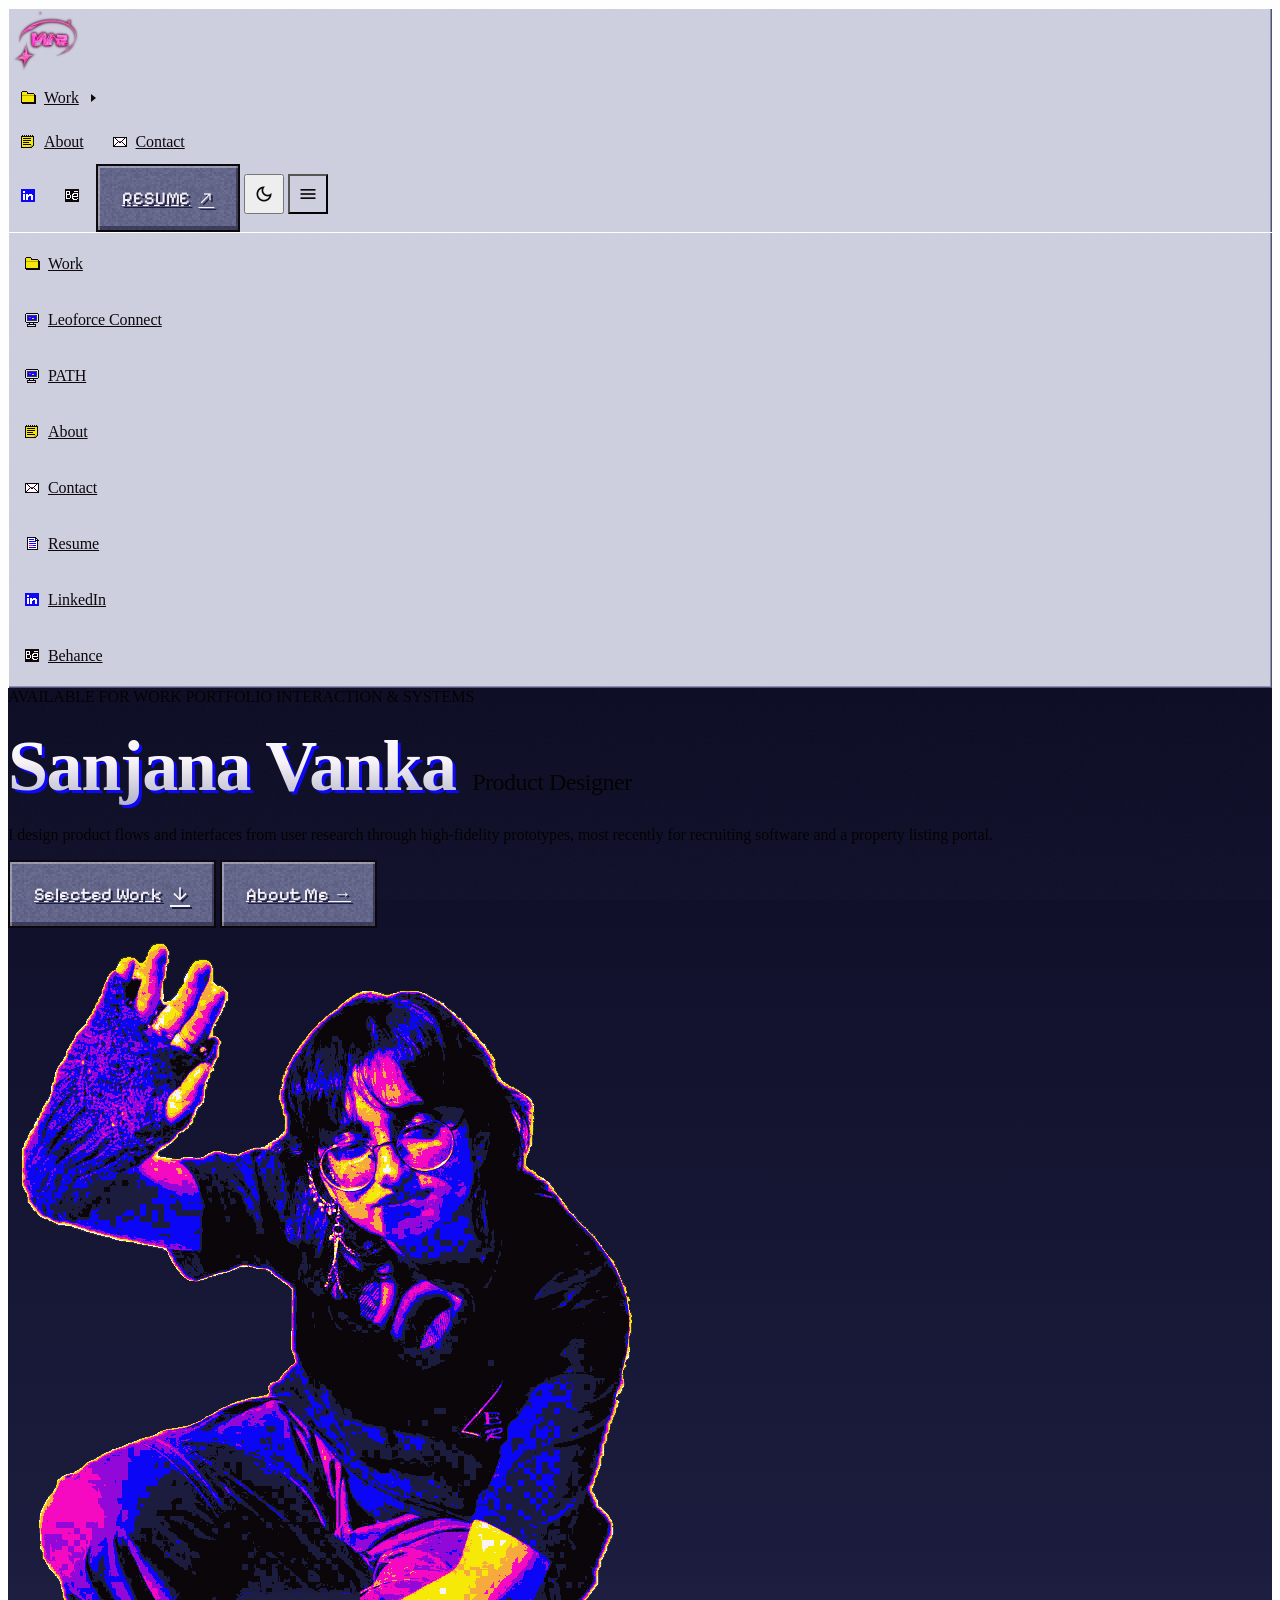
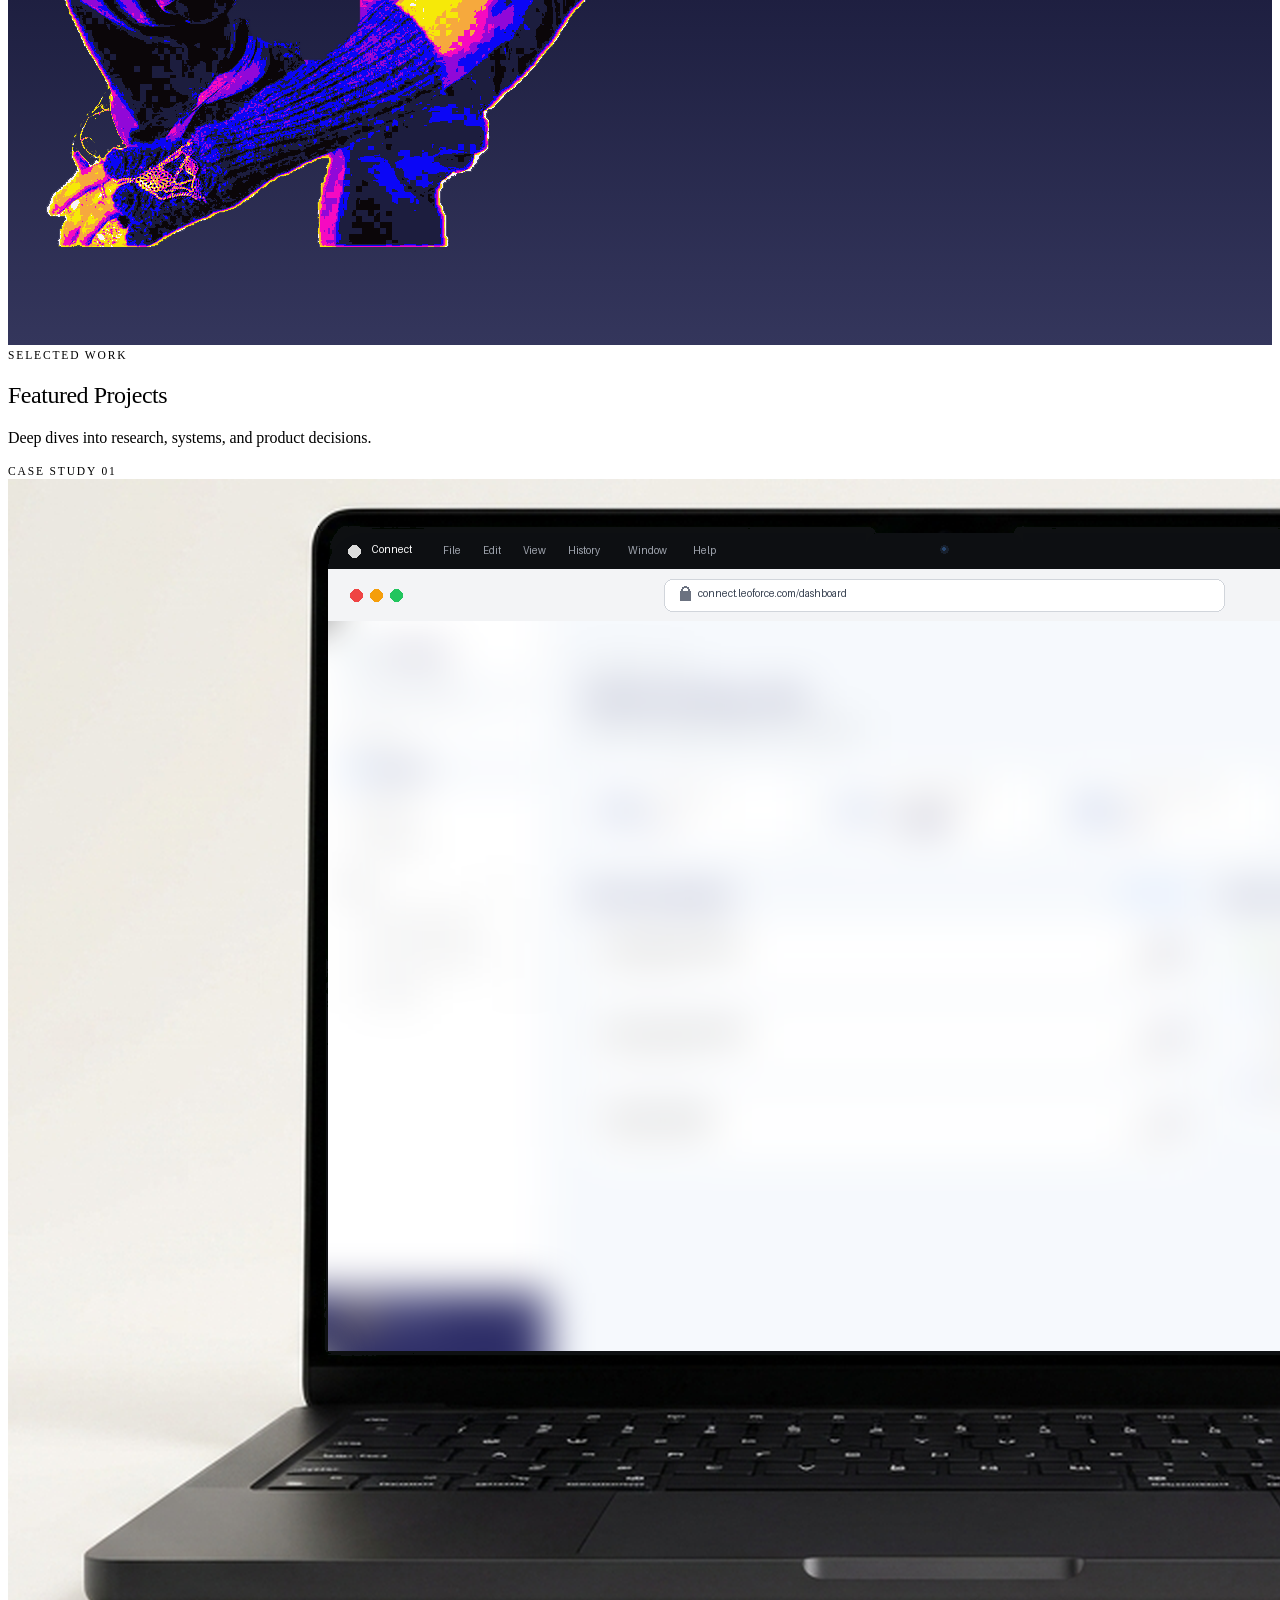
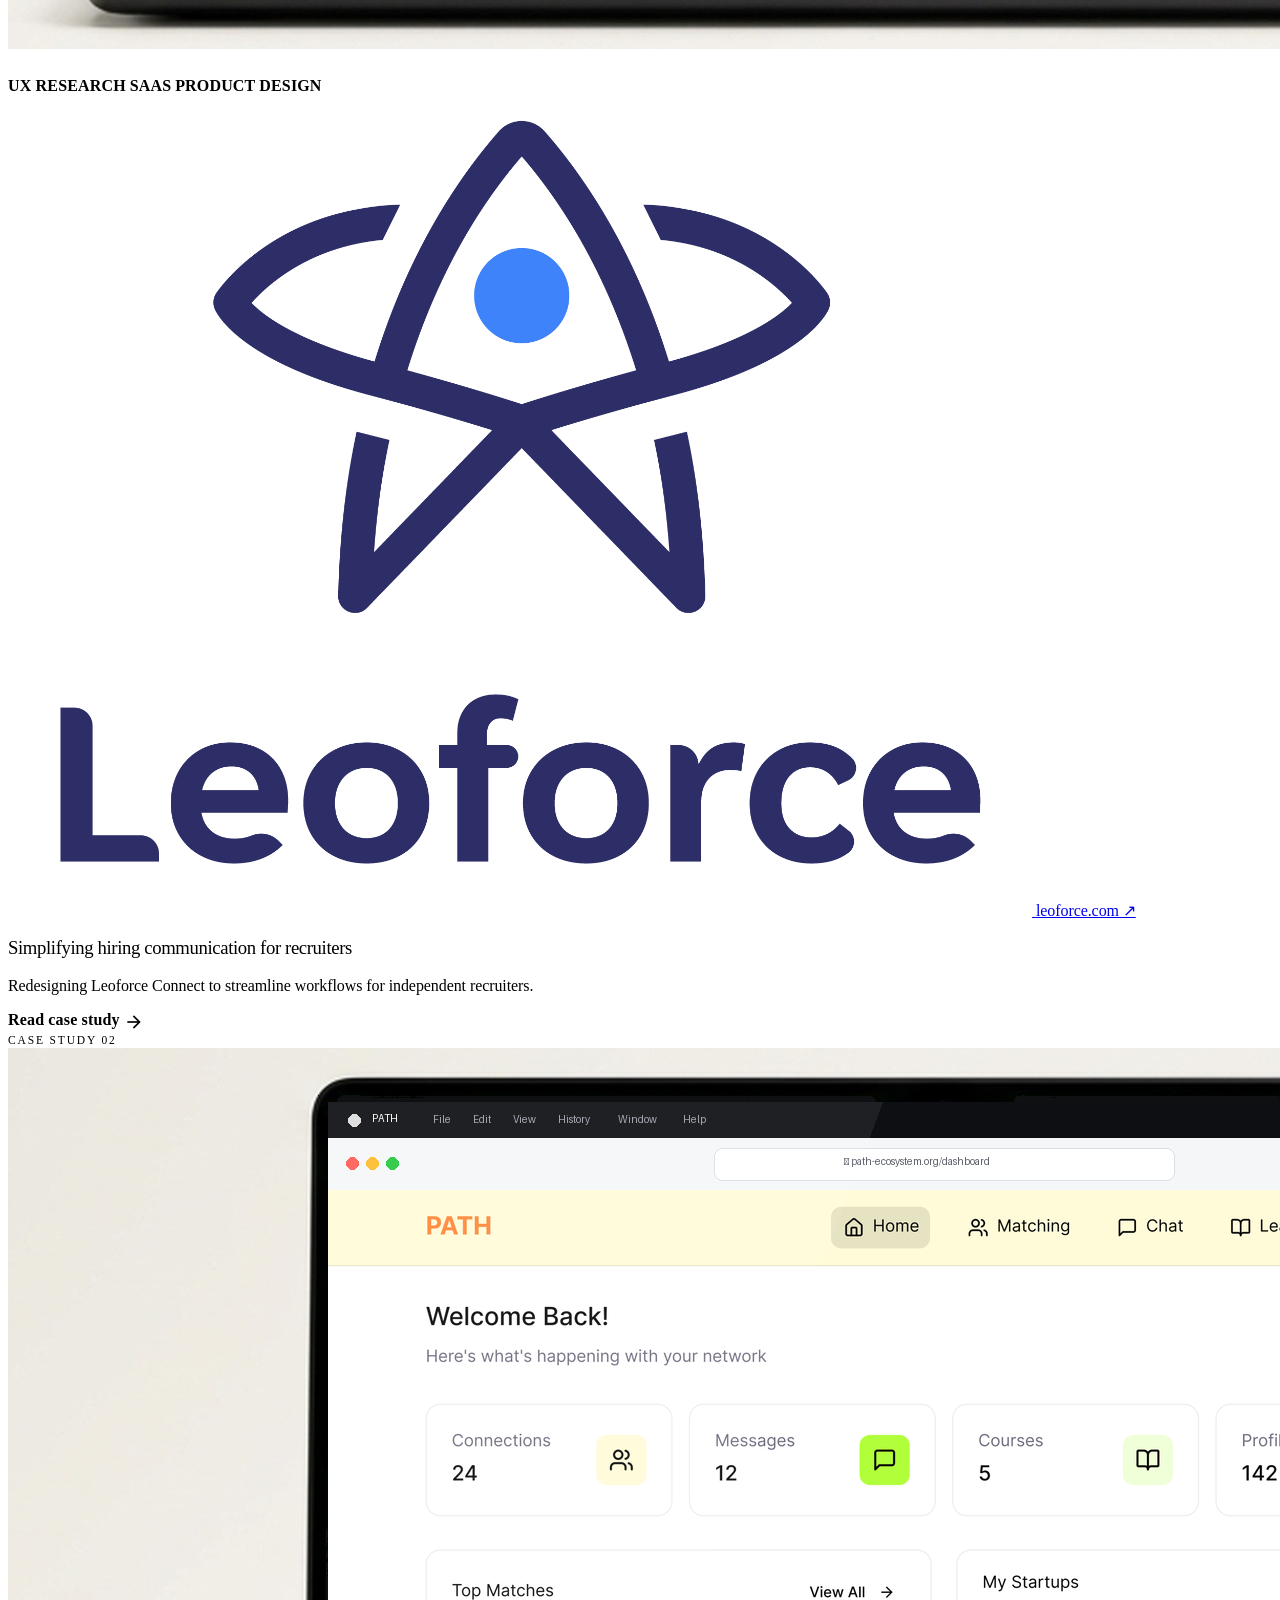
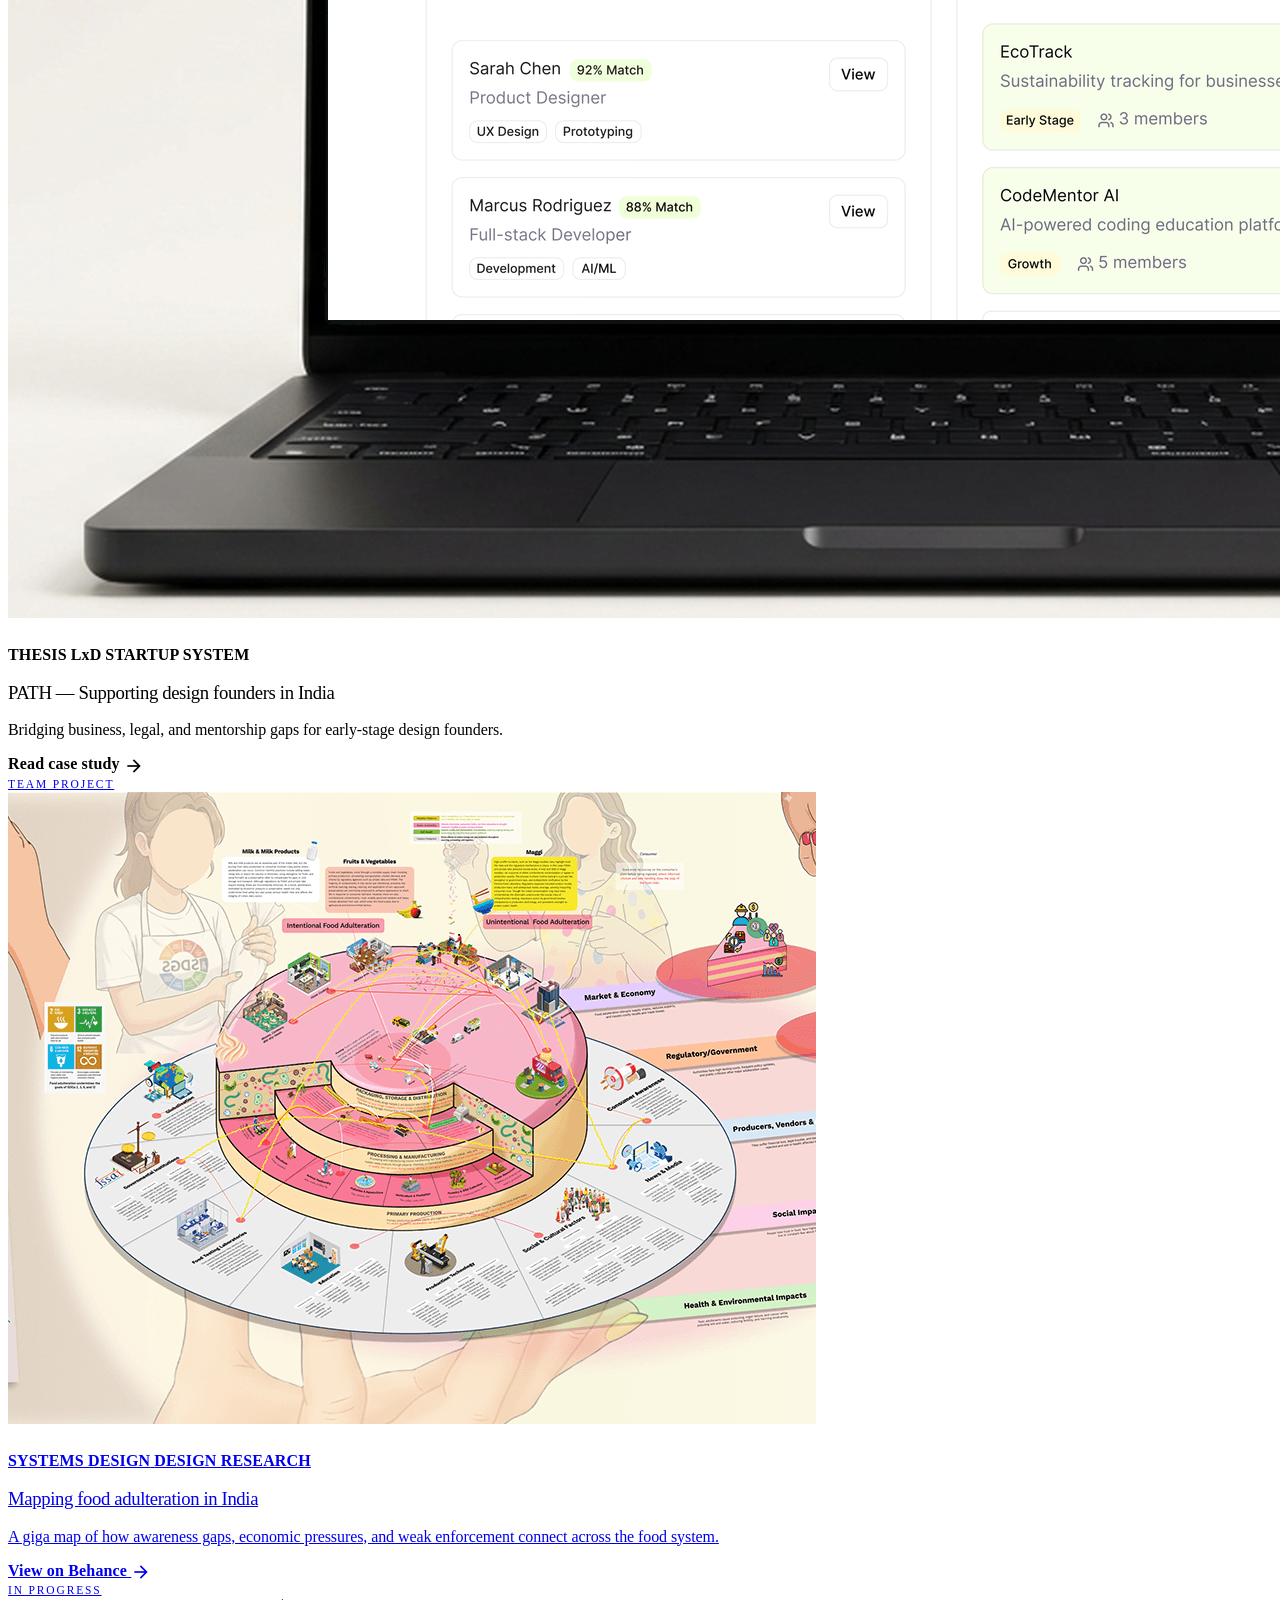
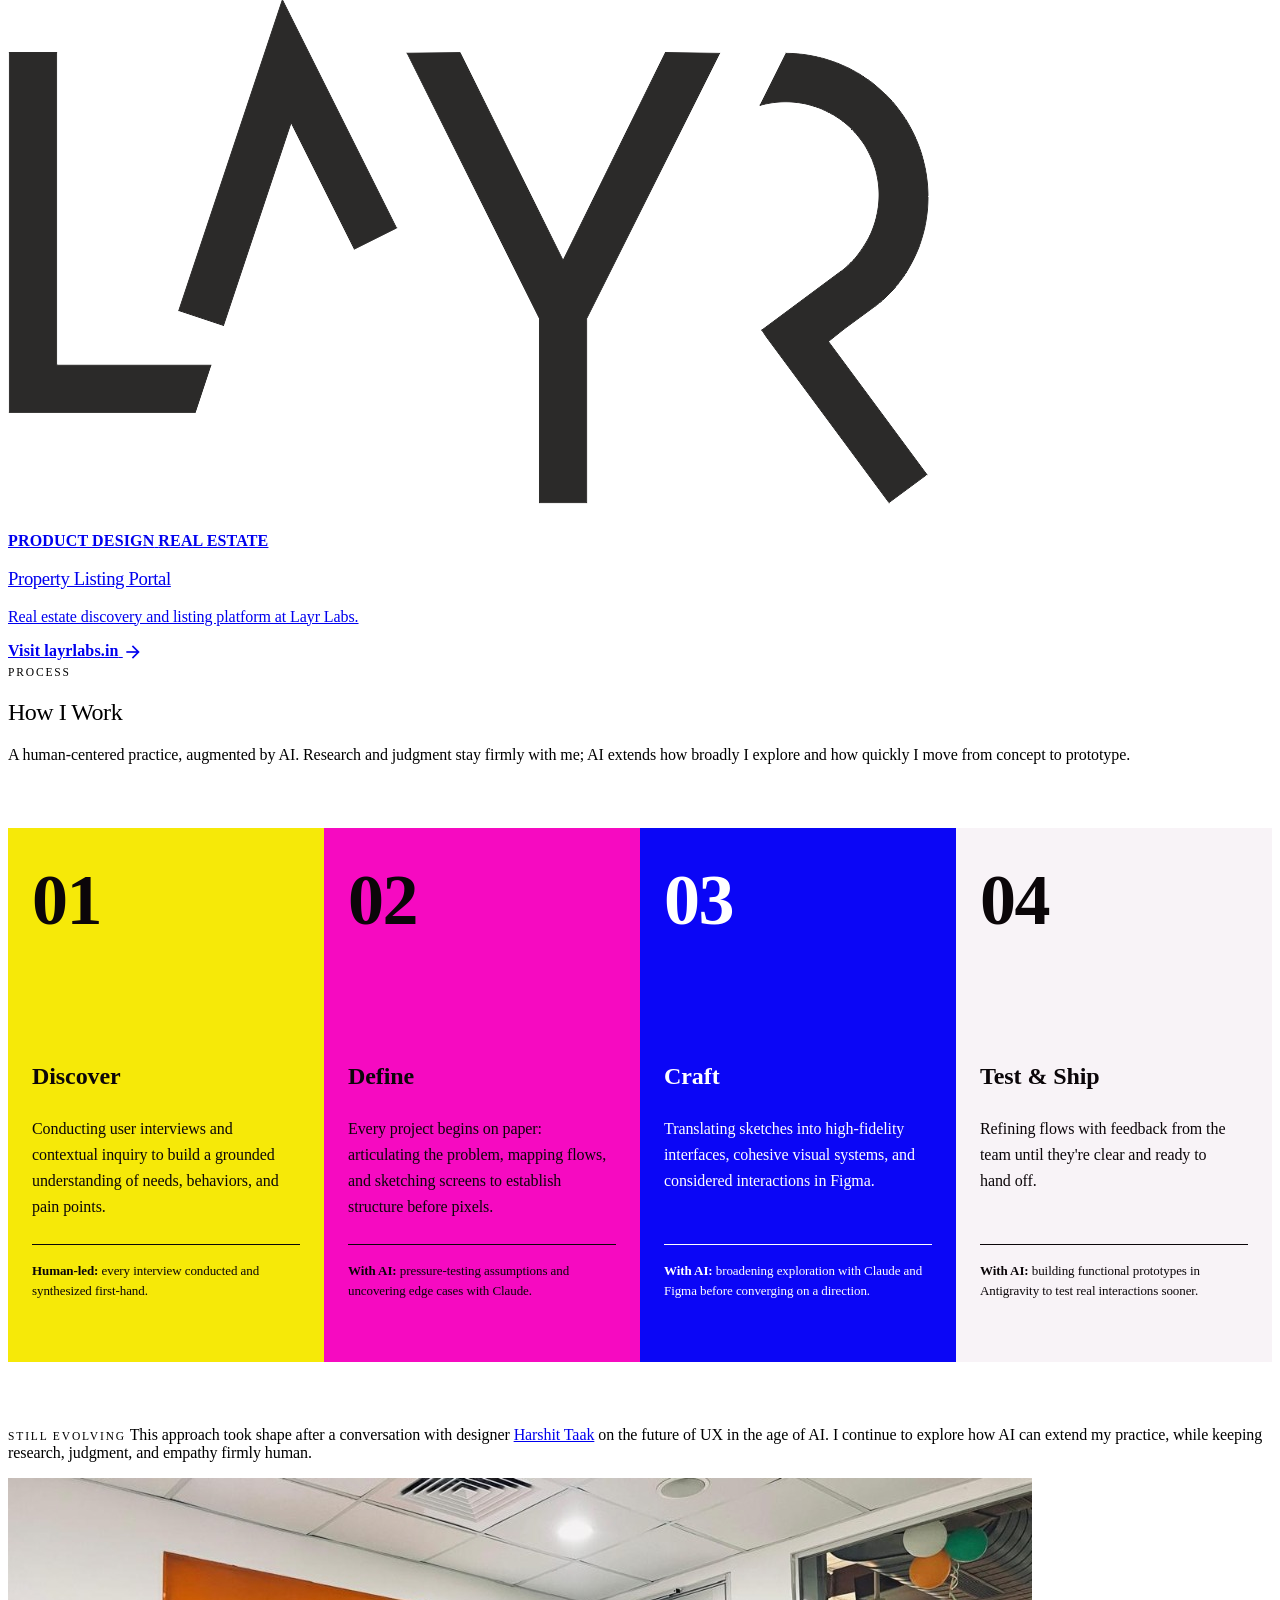
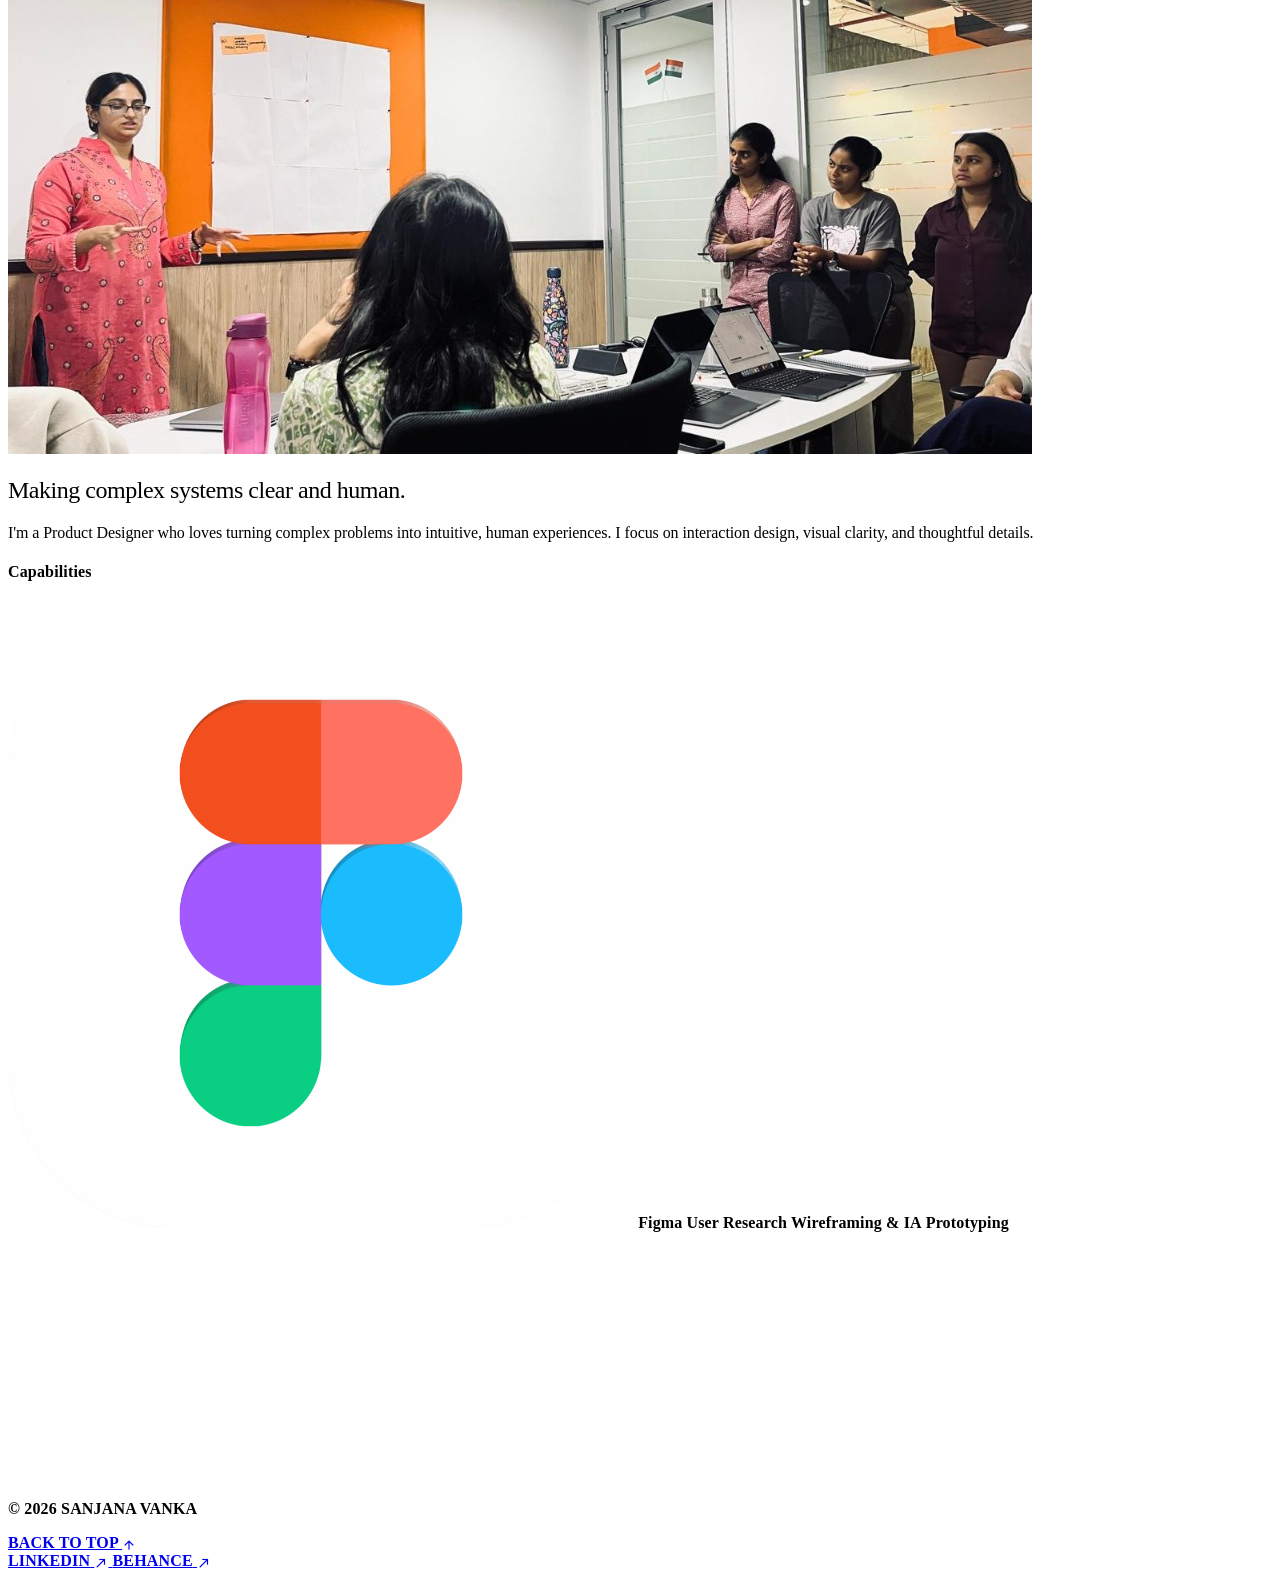
==== commit 1b31976f: "Merge career-ops portfolio updates into the Y2K redesign Keep the How I Work color bands with the re" ====
--- a/index.html
+++ b/index.html
@@ -304,34 +304,76 @@
                 </div>
             </article>
 
-        </div>
-
-        <!-- Currently Working On / Ongoing Project (Minimal) -->
-        <div class="mt-10 p-6 sm:p-8 bg-white dark:bg-slate-900 rounded-3xl border-2 border-slate-900 shadow-brutal dark:shadow-brutal-dark flex flex-col sm:flex-row sm:items-center justify-between gap-6">
-            <div class="space-y-2">
-                <div class="flex items-center gap-2">
-                    <span class="w-2.5 h-2.5 rounded-full bg-emerald-500 animate-pulse"></span>
-                    <span class="font-mono text-xs font-bold text-stickypink uppercase tracking-wider">Currently working on...</span>
-                </div>
-                <div class="flex flex-wrap items-center gap-3">
-                    <h3 class="font-serif text-2xl sm:text-3xl font-bold text-slate-900 dark:text-white">
-                        Property Listing Portal
-                    </h3>
-                    <a href="https://www.layrlabs.in" target="_blank" rel="noopener noreferrer" class="inline-flex items-center gap-2 px-3 py-1 bg-white border border-slate-300 rounded-xl shadow-sm hover:border-stickypink transition-colors group/layr" title="Visit Layr Labs official website (layrlabs.in)">
-                        <img src="assets/images/layr-logo.png" alt="LAYR Labs Logo" class="h-4 w-auto object-contain">
-                        <span class="text-xs font-mono font-bold text-slate-800 group-hover/layr:text-stickypink transition-colors">layrlabs.in ↗</span>
-                    </a>
-                </div>
-                <p class="text-slate-600 dark:text-slate-300 text-sm font-normal">
-                    Real estate discovery and listing platform at Layr Labs.
-                </p>
-            </div>
-            
-            <div class="shrink-0">
-                <span class="inline-flex items-center gap-1.5 px-4 py-2 rounded-xl bg-slate-100 dark:bg-slate-800 border-2 border-slate-900 text-xs font-display font-bold text-slate-900 dark:text-white shadow-sm">
-                    <span>In Progress</span>
-                </span>
-            </div>
+            <!-- Team Project Card: Food Adulteration (links out to Behance) -->
+            <a href="https://www.behance.net/gallery/240580489/System-Design-Food-Adulteration" target="_blank" rel="noopener noreferrer" aria-label="View the food adulteration project on Behance" class="group bg-white dark:bg-slate-900 rounded-3xl overflow-hidden border-2 border-slate-900 shadow-brutal-lg dark:shadow-brutal-dark hover:-translate-y-1 hover:border-stickypink hover:shadow-brutal-pink dark:hover:shadow-brutal-pink transition-all duration-300 flex flex-col relative cursor-pointer focus:outline-none focus:ring-4 focus:ring-stickypink">
+
+                <div class="absolute top-4 right-4 z-10 bg-stickyblue text-white font-hand font-bold text-base px-3 py-1 rounded-md border-2 border-slate-900 shadow-brutal">
+                    Team Project
+                </div>
+
+                <div class="relative aspect-[16/10] bg-slate-100 dark:bg-slate-950 border-b-2 border-slate-900 overflow-hidden">
+                    <img src="assets/images/food-adulteration-cover.png" alt="Giga map of stakeholders in India's food adulteration system" loading="lazy" class="w-full h-full object-cover group-hover:scale-105 transition-transform duration-500">
+                </div>
+
+                <div class="p-8 flex-1 flex flex-col justify-between">
+                    <div>
+                        <div class="flex flex-wrap gap-2 mb-5">
+                            <span class="px-3 py-1 rounded-md text-xs font-display font-bold bg-stickypink border border-slate-900 text-slate-950">SYSTEMS DESIGN</span>
+                            <span class="px-3 py-1 rounded-md text-xs font-display font-bold bg-stickyyellow border border-slate-900 text-slate-950">DESIGN RESEARCH</span>
+                        </div>
+
+                        <h3 class="font-serif text-3xl font-bold text-slate-900 dark:text-white group-hover:text-stickypink transition-colors mb-4">
+                            Mapping food adulteration in India
+                        </h3>
+
+                        <p class="text-slate-600 dark:text-slate-300 text-base leading-relaxed font-normal">
+                            A giga map of how awareness gaps, economic pressures, and weak enforcement connect across the food system.
+                        </p>
+                    </div>
+                    <div class="mt-8 pt-5 border-t border-slate-200 dark:border-slate-800 flex items-center justify-between font-display font-bold text-sm">
+                        <span class="text-slate-900 dark:text-white group-hover:text-stickypink transition-colors">View on Behance</span>
+                        <span class="w-10 h-10 rounded-full border-2 border-slate-900 dark:border-slate-600 flex items-center justify-center text-slate-900 dark:text-white group-hover:bg-stickypink group-hover:text-slate-950 group-hover:border-slate-900 transition-all duration-300" aria-hidden="true">
+                            <span class="material-symbols-outlined w-5 h-5 -rotate-45 transition-transform duration-300">arrow_forward</span>
+                        </span>
+                    </div>
+                </div>
+            </a>
+
+            <!-- Current Work Card: Layr Labs (links out to Layr Labs) -->
+            <a href="https://www.layrlabs.in" target="_blank" rel="noopener noreferrer" aria-label="Visit Layr Labs" class="group bg-white dark:bg-slate-900 rounded-3xl overflow-hidden border-2 border-slate-900 shadow-brutal-lg dark:shadow-brutal-dark hover:-translate-y-1 hover:border-stickypink hover:shadow-brutal-pink dark:hover:shadow-brutal-pink transition-all duration-300 flex flex-col relative cursor-pointer focus:outline-none focus:ring-4 focus:ring-stickypink">
+
+                <div class="absolute top-4 right-4 z-10 bg-stickyyellow text-slate-950 font-hand font-bold text-base px-3 py-1 rounded-md border-2 border-slate-900 shadow-brutal">
+                    In Progress
+                </div>
+
+                <div class="relative aspect-[16/10] bg-slate-100 dark:bg-slate-950 border-b-2 border-slate-900 overflow-hidden">
+                    <div class="w-full h-full bg-[#F8F3F7] flex items-center justify-center"><img src="assets/images/layr-logo.png" alt="LAYR Labs logo" loading="lazy" class="w-2/5 max-w-[220px] h-auto object-contain group-hover:scale-105 transition-transform duration-500"></div>
+                </div>
+
+                <div class="p-8 flex-1 flex flex-col justify-between">
+                    <div>
+                        <div class="flex flex-wrap gap-2 mb-5">
+                            <span class="px-3 py-1 rounded-md text-xs font-display font-bold bg-stickypink border border-slate-900 text-slate-950">PRODUCT DESIGN</span>
+                            <span class="px-3 py-1 rounded-md text-xs font-display font-bold bg-stickyblue border border-slate-900 text-white">REAL ESTATE</span>
+                        </div>
+
+                        <h3 class="font-serif text-3xl font-bold text-slate-900 dark:text-white group-hover:text-stickypink transition-colors mb-4">
+                            Property Listing Portal
+                        </h3>
+
+                        <p class="text-slate-600 dark:text-slate-300 text-base leading-relaxed font-normal">
+                            Real estate discovery and listing platform at Layr Labs.
+                        </p>
+                    </div>
+                    <div class="mt-8 pt-5 border-t border-slate-200 dark:border-slate-800 flex items-center justify-between font-display font-bold text-sm">
+                        <span class="text-slate-900 dark:text-white group-hover:text-stickypink transition-colors">Visit layrlabs.in</span>
+                        <span class="w-10 h-10 rounded-full border-2 border-slate-900 dark:border-slate-600 flex items-center justify-center text-slate-900 dark:text-white group-hover:bg-stickypink group-hover:text-slate-950 group-hover:border-slate-900 transition-all duration-300" aria-hidden="true">
+                            <span class="material-symbols-outlined w-5 h-5 -rotate-45 transition-transform duration-300">arrow_forward</span>
+                        </span>
+                    </div>
+                </div>
+            </a>
+
         </div>
     </section>
 
@@ -370,7 +412,7 @@
             <div class="how-band how-band--paper">
                 <span class="how-band__num" aria-hidden="true">04</span>
                 <h3 class="how-band__title">Test & Ship</h3>
-                <p class="how-band__body">Testing prototypes with users where the timeline allows, and refining flows until they are clear and ready to hand off.</p>
+                <p class="how-band__body">Refining flows with feedback from the team until they're clear and ready to hand off.</p>
                 <p class="how-band__note"><strong>With AI:</strong> building functional prototypes in Antigravity to test real interactions sooner.</p>
             </div>
         </div>
--- a/assets/css/styles.css
+++ b/assets/css/styles.css
@@ -613,10 +613,10 @@
     border: 0 !important;
     box-shadow: none !important;
 }
-article.bg-white .p-8 {
+article.bg-white .p-8, a.bg-white .p-8 {
     padding: 24px 0 0;
 }
-article.bg-white > .relative.overflow-hidden {
+article.bg-white > .relative.overflow-hidden, a.bg-white > .relative.overflow-hidden {
     border-radius: 16px;
     border-bottom-width: 0;
 }
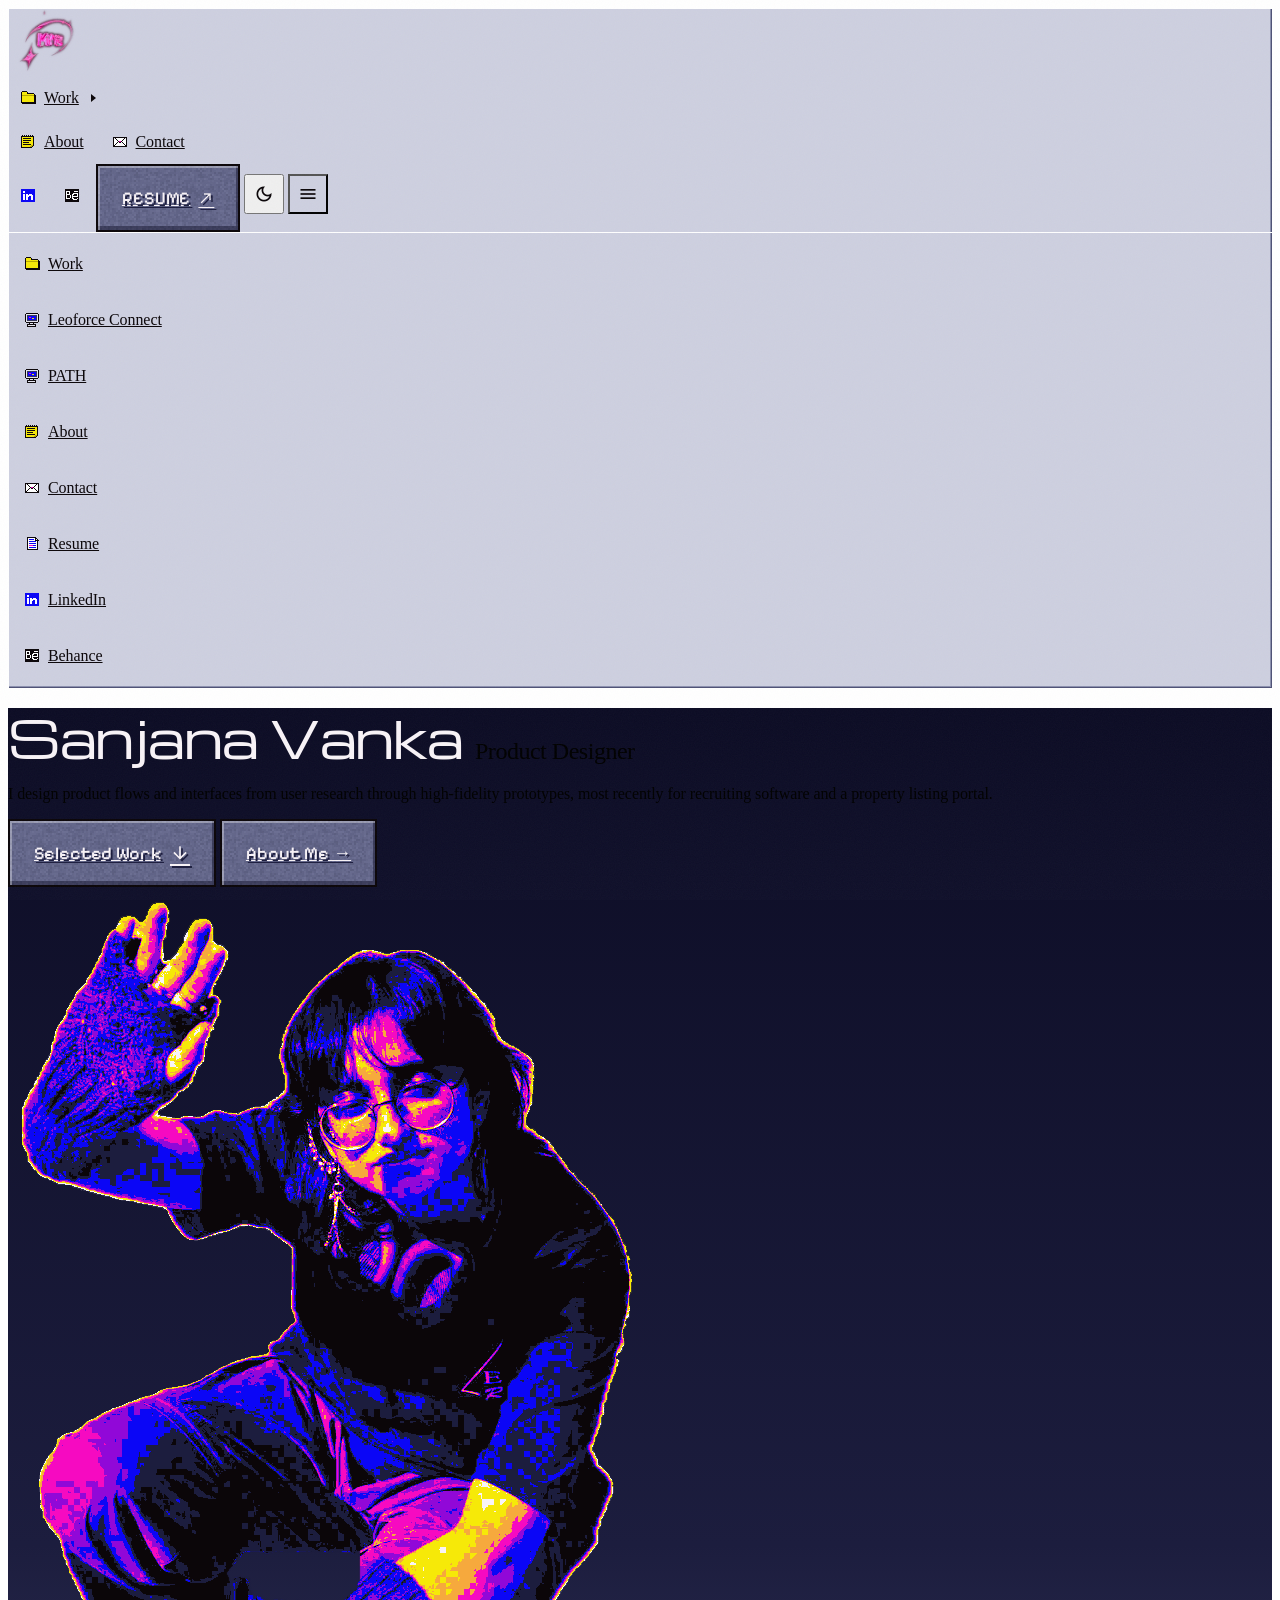
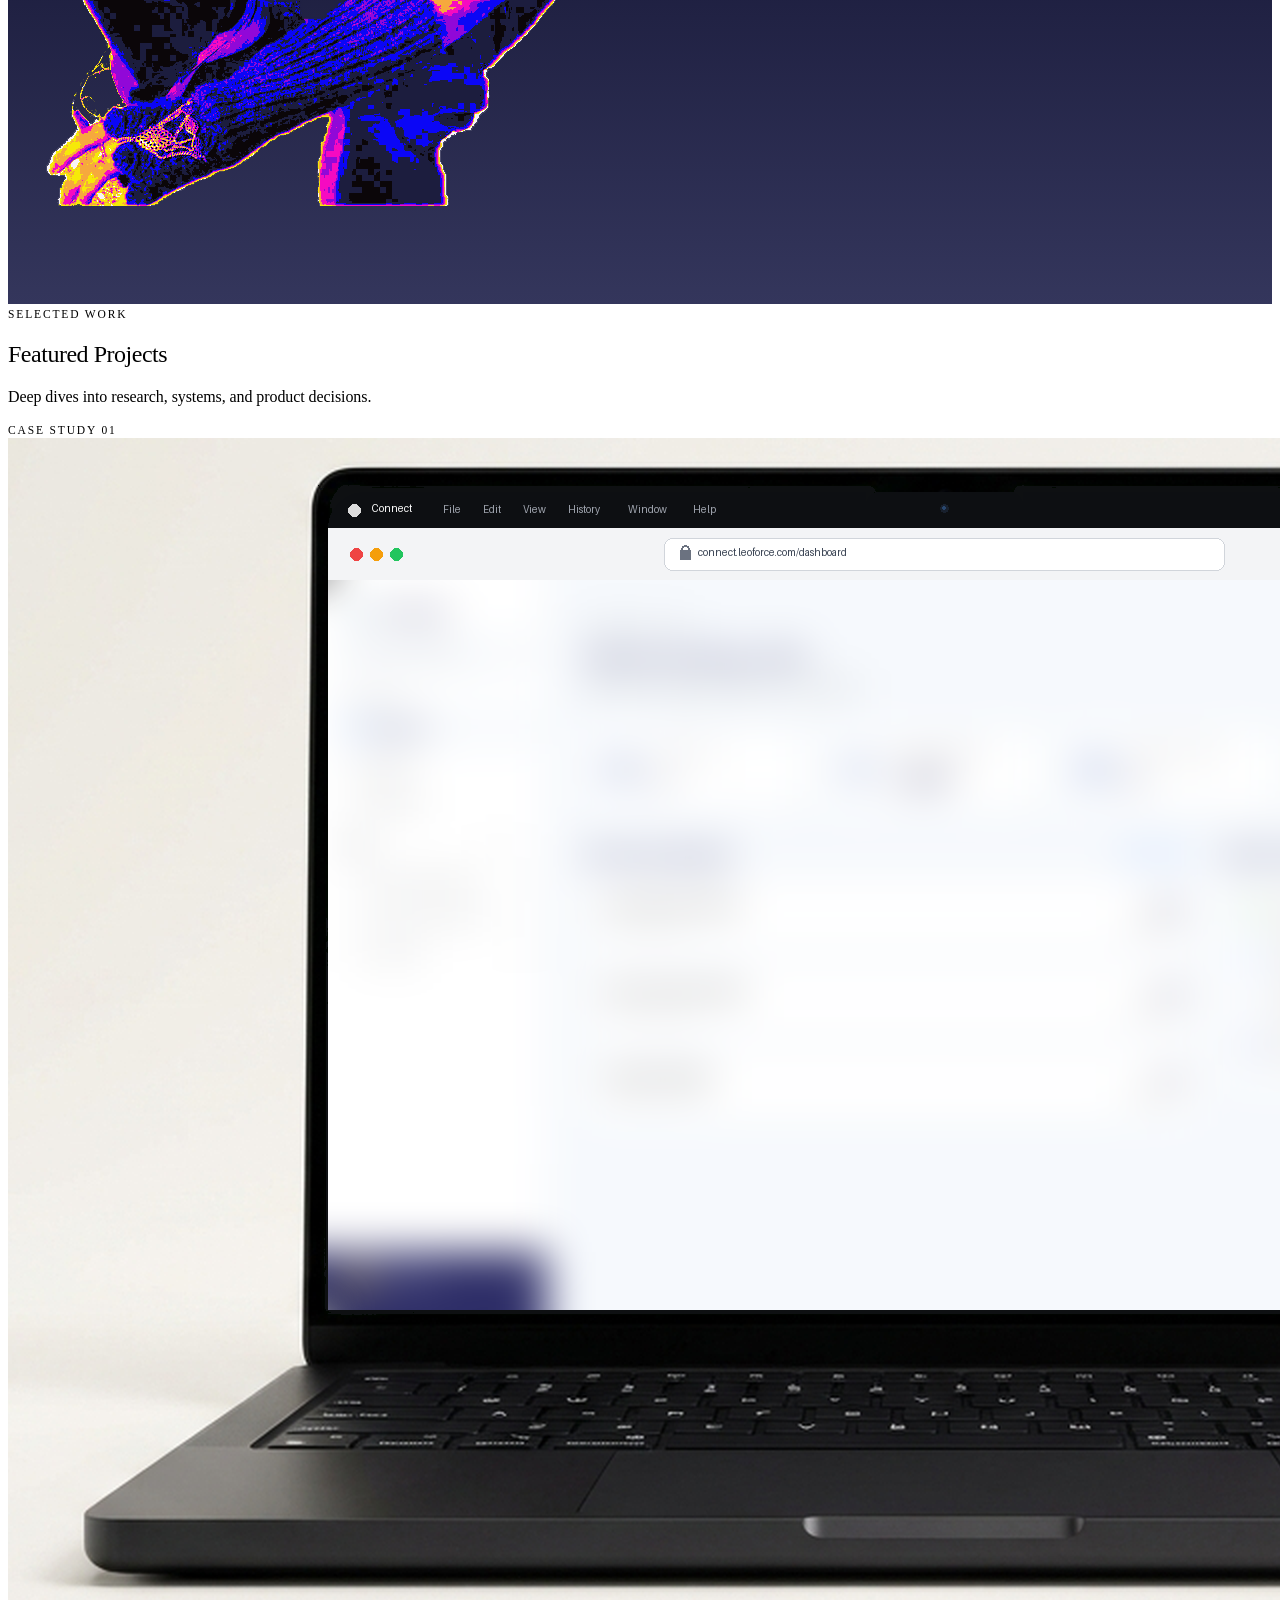
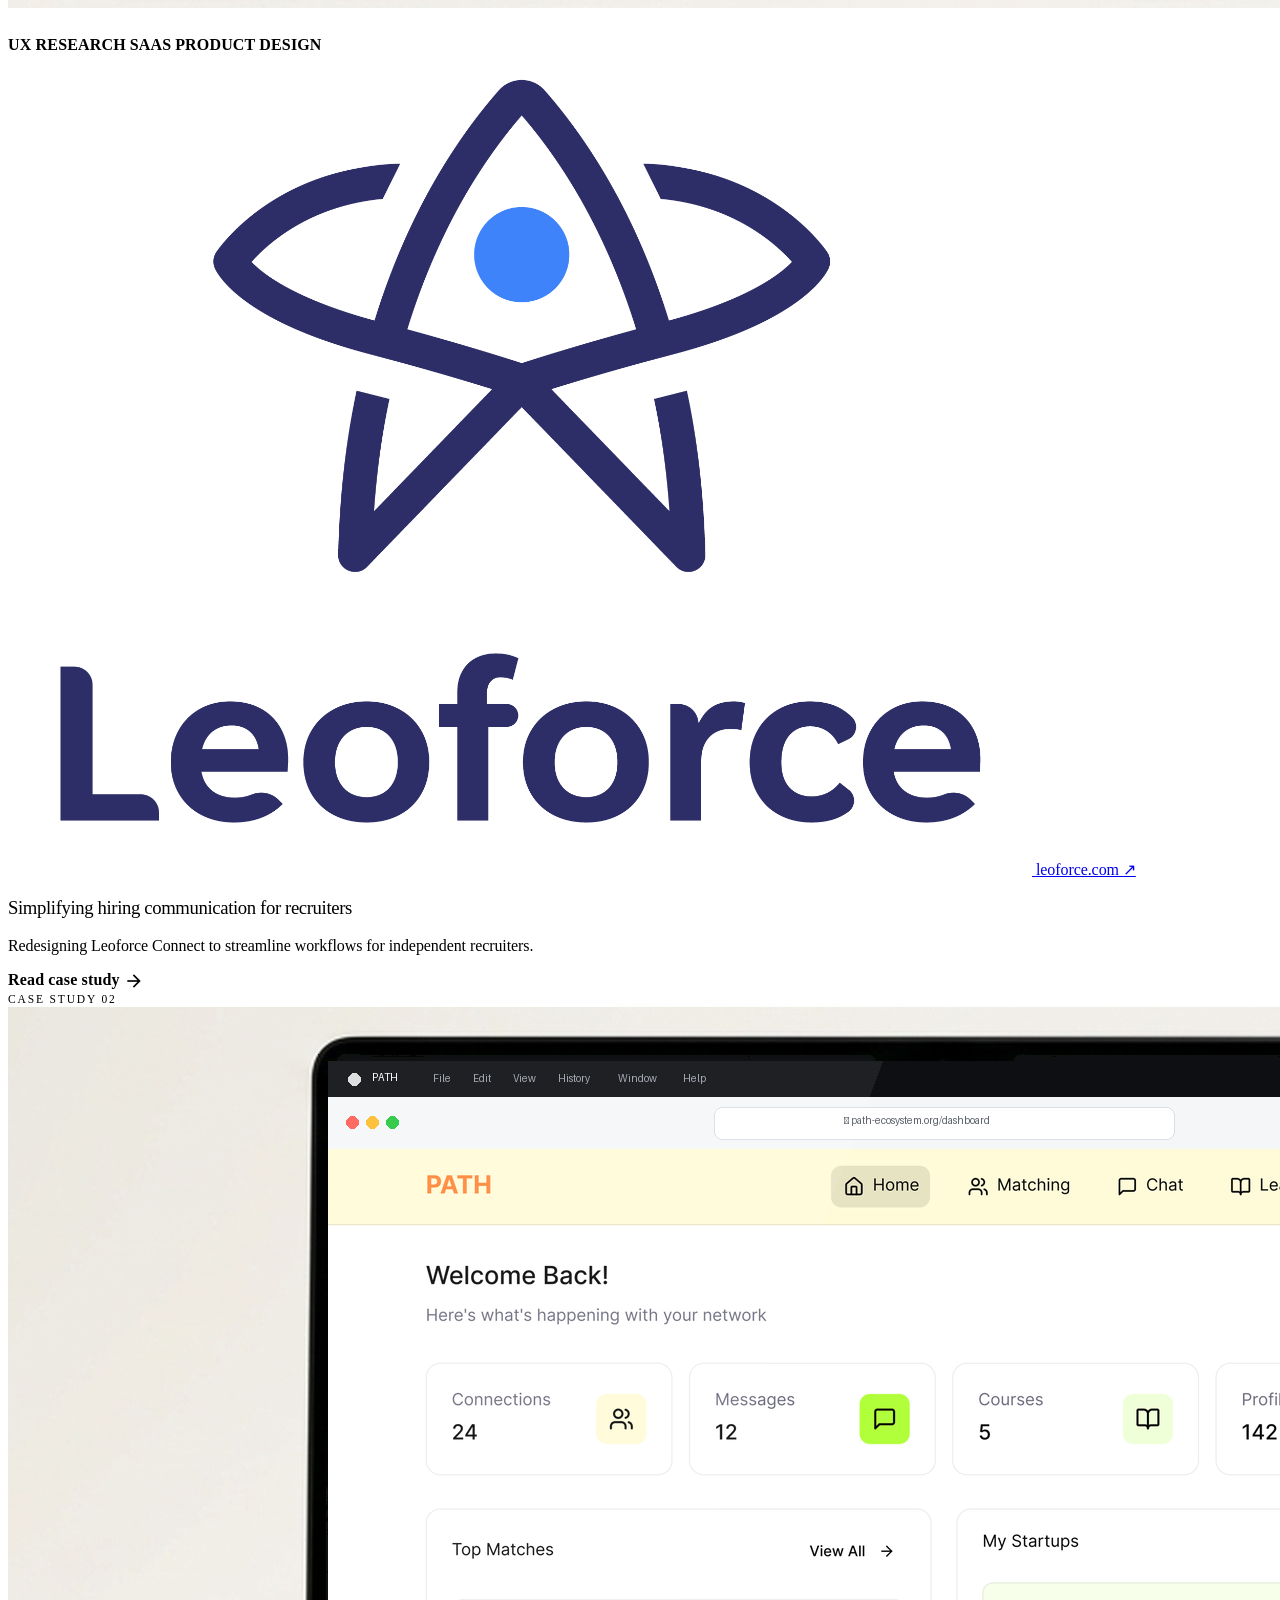
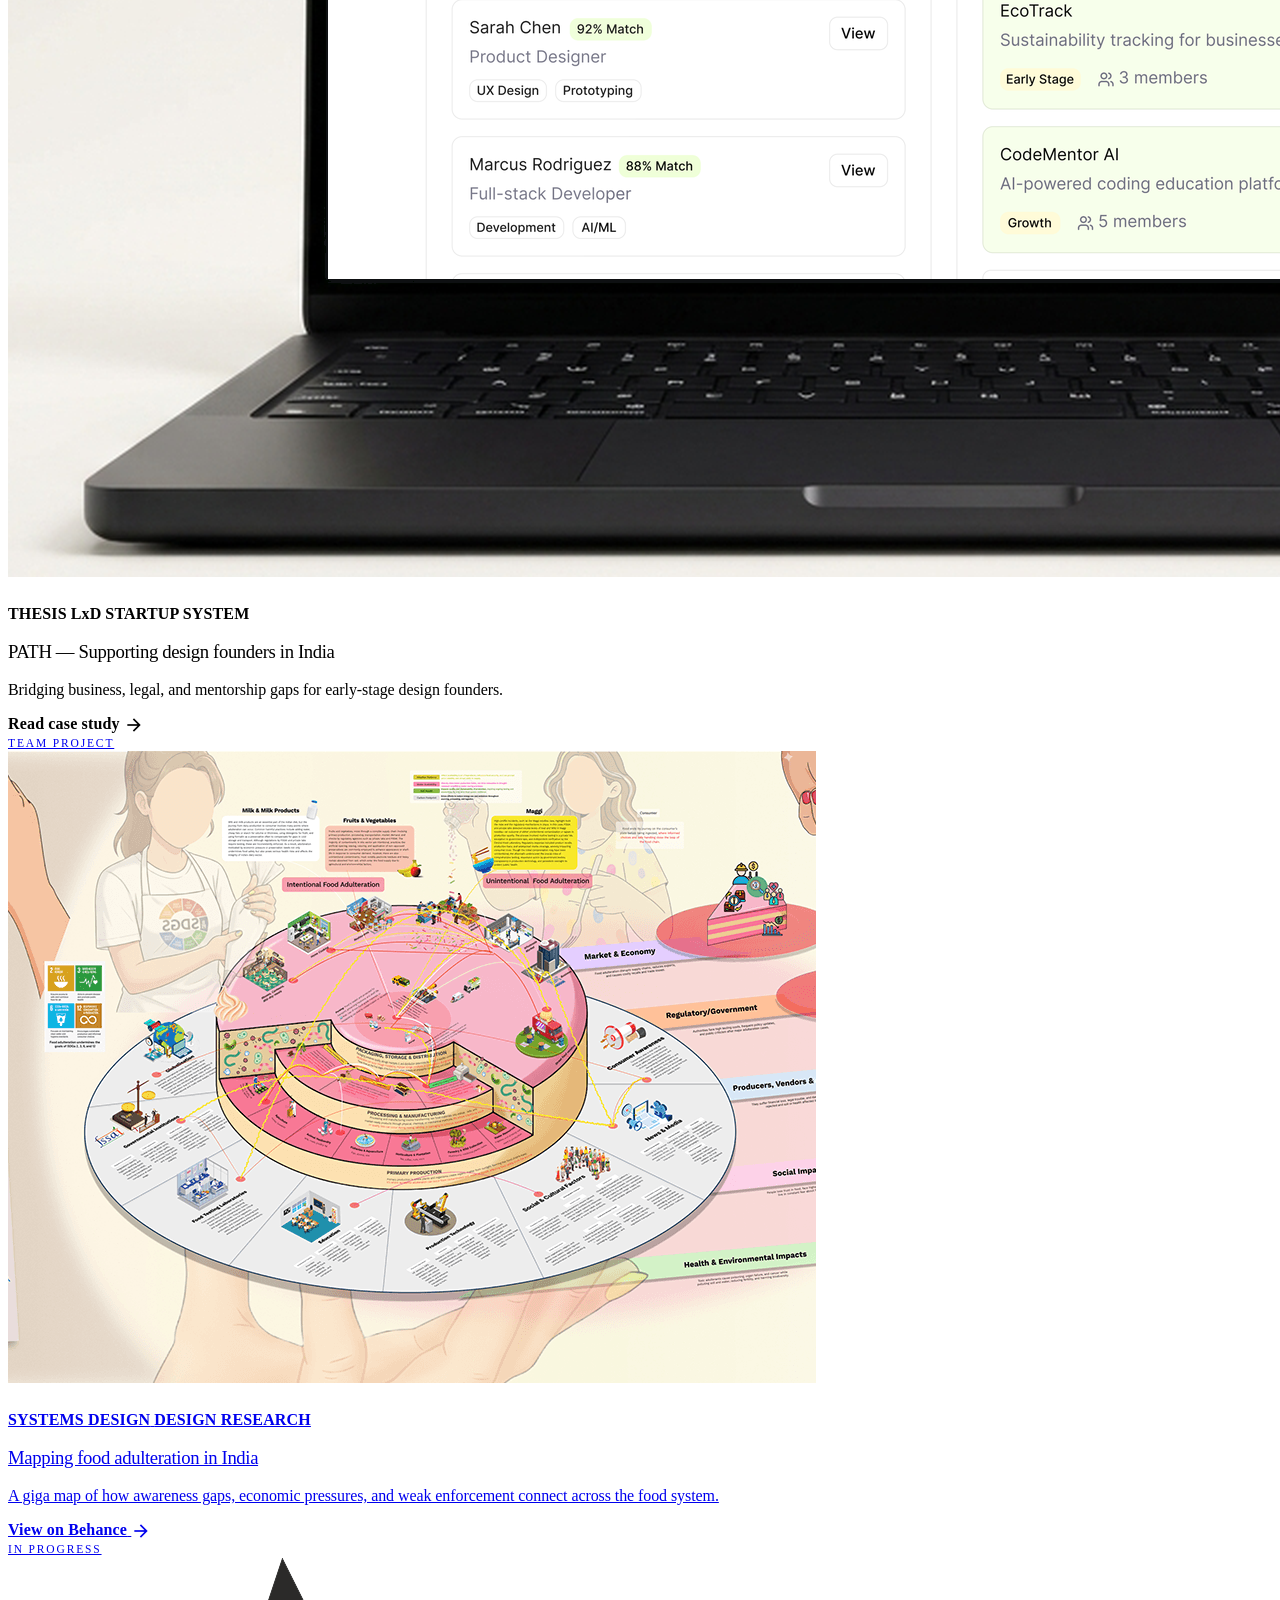
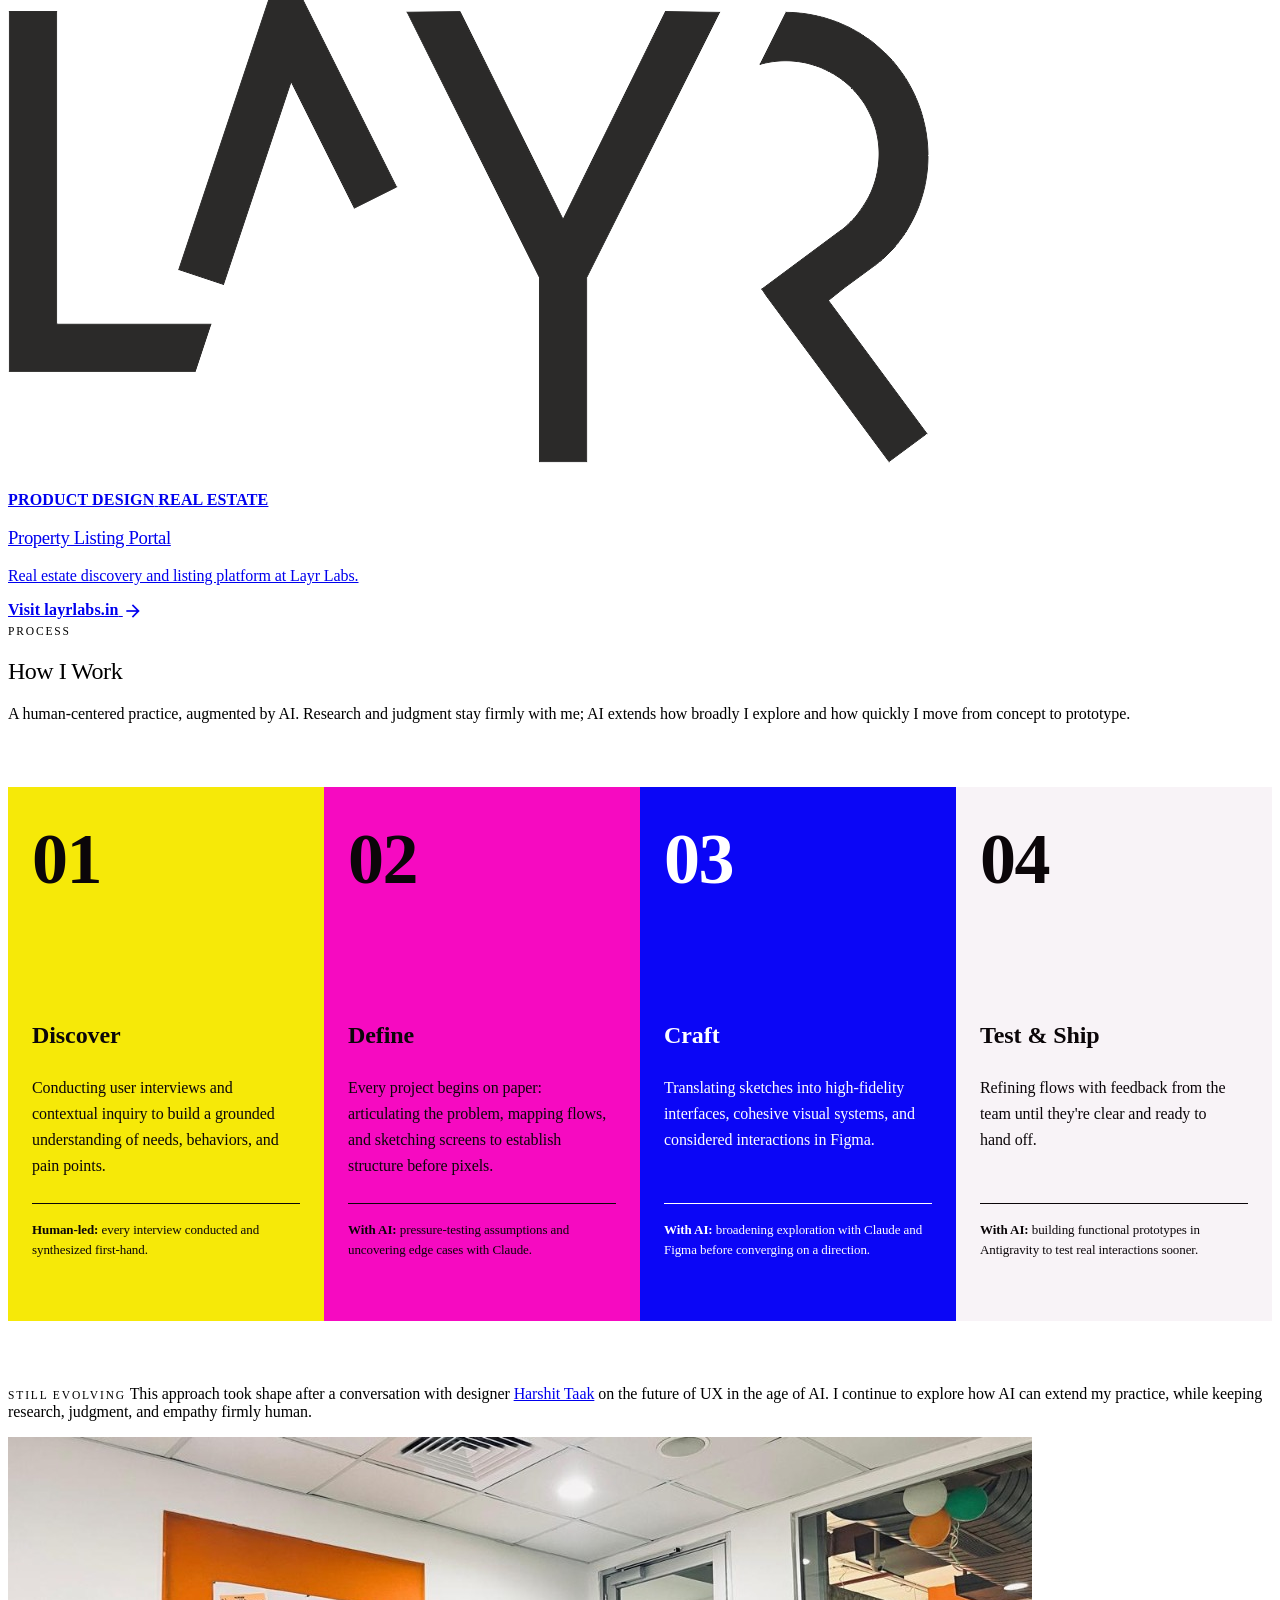
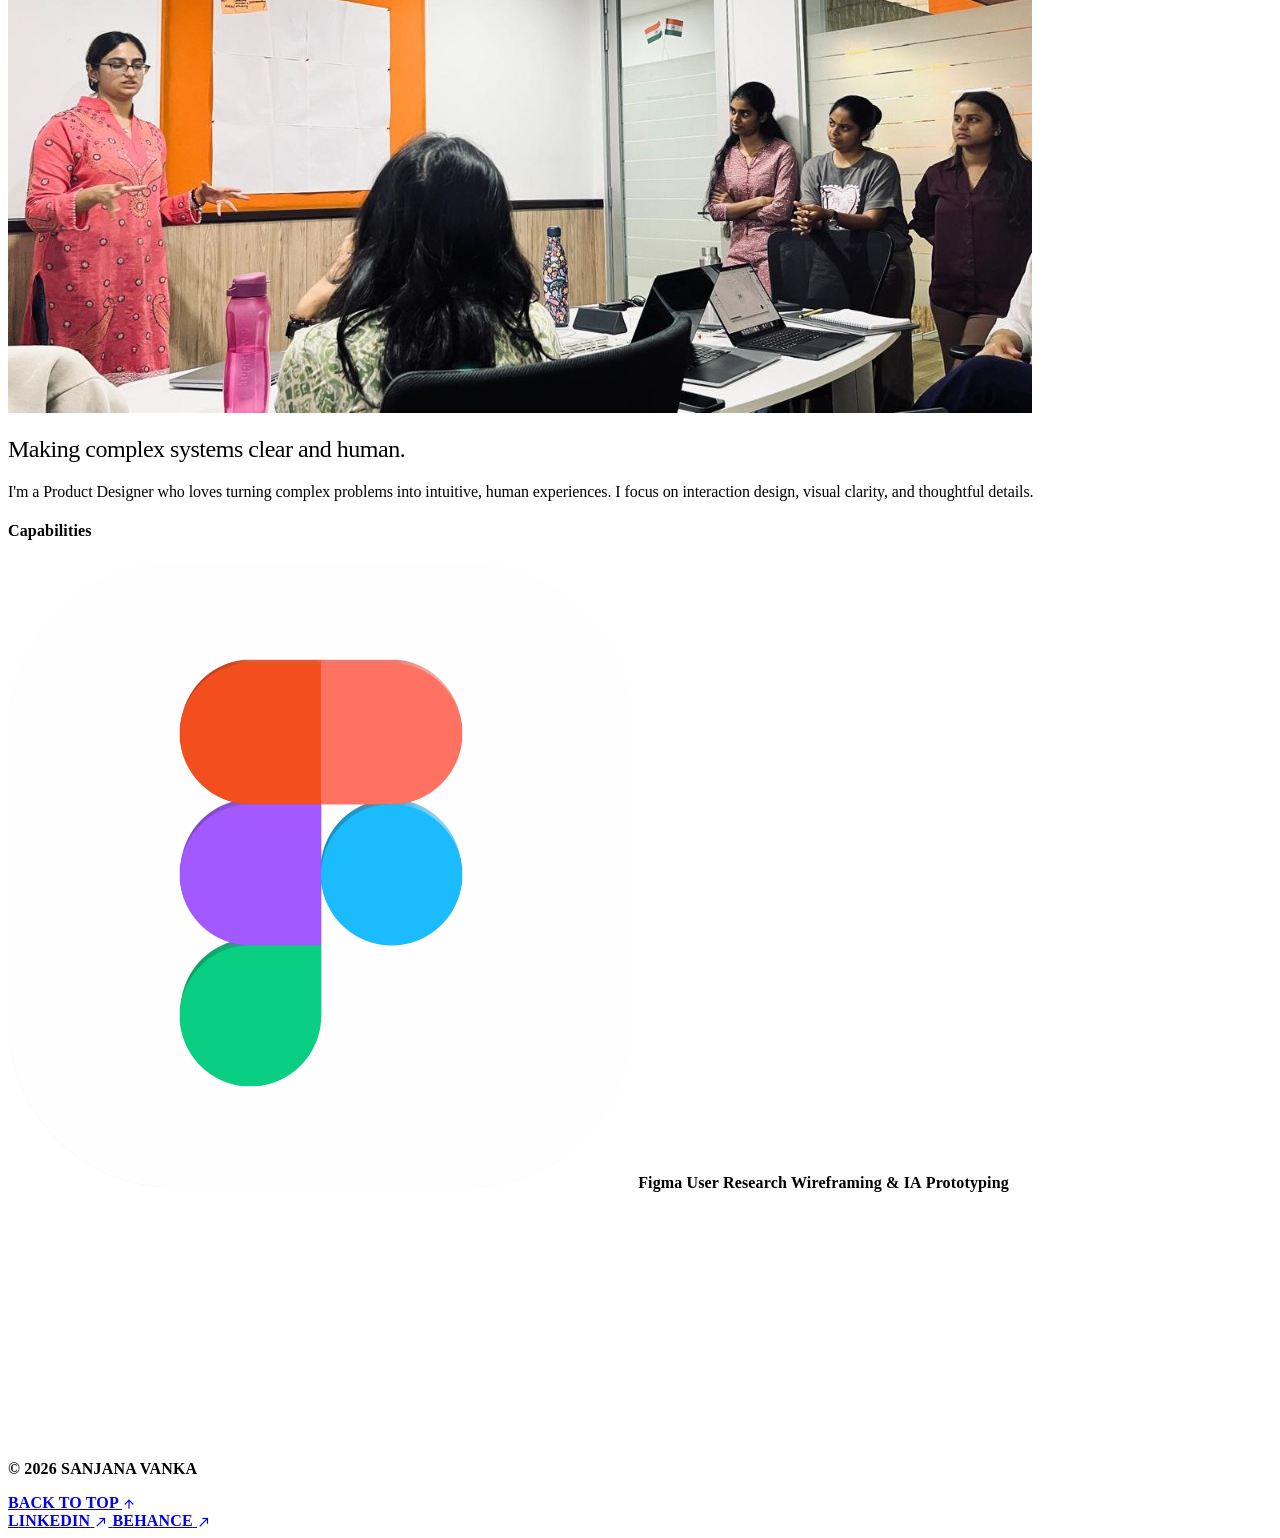
==== commit 8be338d3: "Remove hero top strip and restyle hero name Co-Authored-By: Claude Opus 5.5 <noreply@anthropic.com>" ====
--- a/index.html
+++ b/index.html
@@ -9,7 +9,7 @@
     <!-- Google Fonts -->
     <link rel="preconnect" href="https://fonts.googleapis.com">
     <link rel="preconnect" href="https://fonts.gstatic.com" crossorigin>
-    <link href="https://fonts.googleapis.com/css2?family=Pixelify+Sans:wght@500&display=swap" rel="stylesheet">
+    <link href="https://fonts.googleapis.com/css2?family=Michroma&family=Pixelify+Sans:wght@500&display=swap" rel="stylesheet">
     <link rel="preload" as="image" href="assets/images/logo-spin-sheet.webp">
     <script>try{if(!sessionStorage.getItem('sv-loaded')&&!location.hash&&!matchMedia('(prefers-reduced-motion: reduce)').matches)document.documentElement.classList.add('is-loading')}catch(e){}</script>
     
@@ -77,7 +77,7 @@
     <link rel="stylesheet" href="https://fonts.googleapis.com/icon?family=Material+Icons" />
     
     <!-- Custom CSS -->
-    <link rel="stylesheet" href="assets/css/styles.css?v=10.0">
+    <link rel="stylesheet" href="assets/css/styles.css?v=10.1">
 </head>
 <body class="bg-cream dark:bg-darkBg text-slate-900 dark:text-slate-100 font-sans transition-colors duration-300 antialiased selection:bg-stickypink selection:text-white">
 
@@ -151,13 +151,6 @@
         
         <!-- Subtle Halftone Dot Pattern Background -->
         <div class="absolute inset-0 opacity-15 pointer-events-none bg-[radial-gradient(#F8F3F7_1.5px,transparent_1.5px)] [background-size:16px_16px]"></div>
-
-        <!-- Top Editorial Header Bar -->
-        <div class="max-w-6xl mx-auto w-full flex items-center justify-between font-mono text-xs sm:text-sm tracking-[0.25em] text-slate-400 border-b border-slate-800/80 pb-4 z-20">
-            <span class="inline-flex items-center gap-2 text-emerald-400 font-bold"><span class="w-2 h-2 rounded-full bg-emerald-400 animate-pulse"></span> AVAILABLE FOR WORK</span>
-            <span class="font-bold text-white tracking-[0.3em]">PORTFOLIO</span>
-            <span class="hidden md:inline text-slate-400">INTERACTION & SYSTEMS</span>
-        </div>
 
         <!-- Main Content Grid (Left: Title + Description + CTAs | Right: Sanjana's Photo Cutout) -->
         <div class="max-w-6xl mx-auto w-full my-auto z-10 py-8 grid grid-cols-1 lg:grid-cols-12 gap-8 items-center">
--- a/assets/css/styles.css
+++ b/assets/css/styles.css
@@ -48,13 +48,19 @@
     background: linear-gradient(180deg, #0C0C24 0%, #1C1D3E 70%, #34365C 100%);
 }
 
-/* Hero name: soft metal with a hard plastic edge, no horizon line through the letters */
-.type-name {
-    background: linear-gradient(180deg, #FFFFFF 0%, #F8F3F7 45%, #B0B2C9 100%);
-    -webkit-background-clip: text;
-    background-clip: text;
-    color: transparent;
-    filter: drop-shadow(3px 3px 0 #0B06F6);
+/* Hero name: a wide Y2K grotesque, set flat so the letterforms do the work */
+.type-name.type-display {
+    font-family: "Michroma", var(--font-body);
+    font-weight: 400;
+    font-size: 34px;
+    line-height: 1.15;
+    letter-spacing: -0.03em;
+    color: #F8F3F7;
+}
+@media (min-width: 768px) {
+    .type-name.type-display {
+        font-size: 50px;
+    }
 }
 
 /* Display type: 44/50 on mobile, 72/80 on desktop */
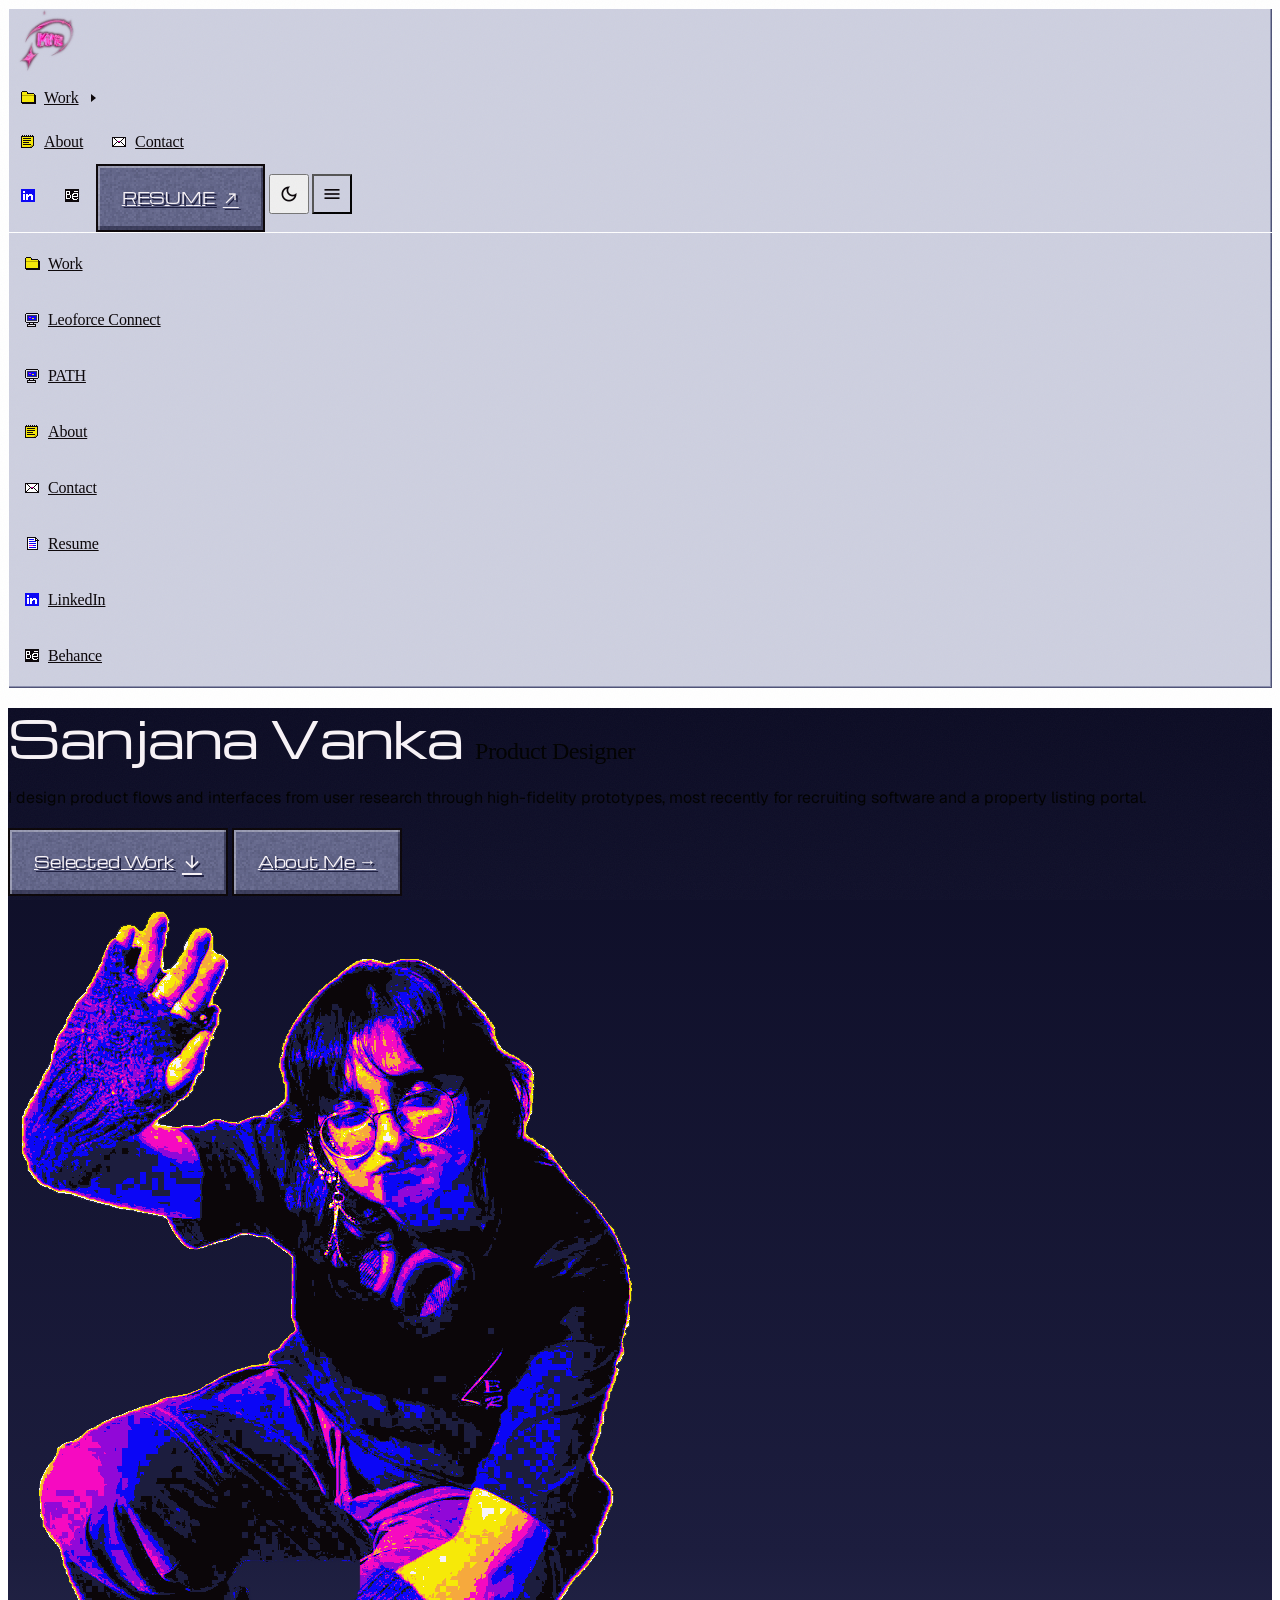
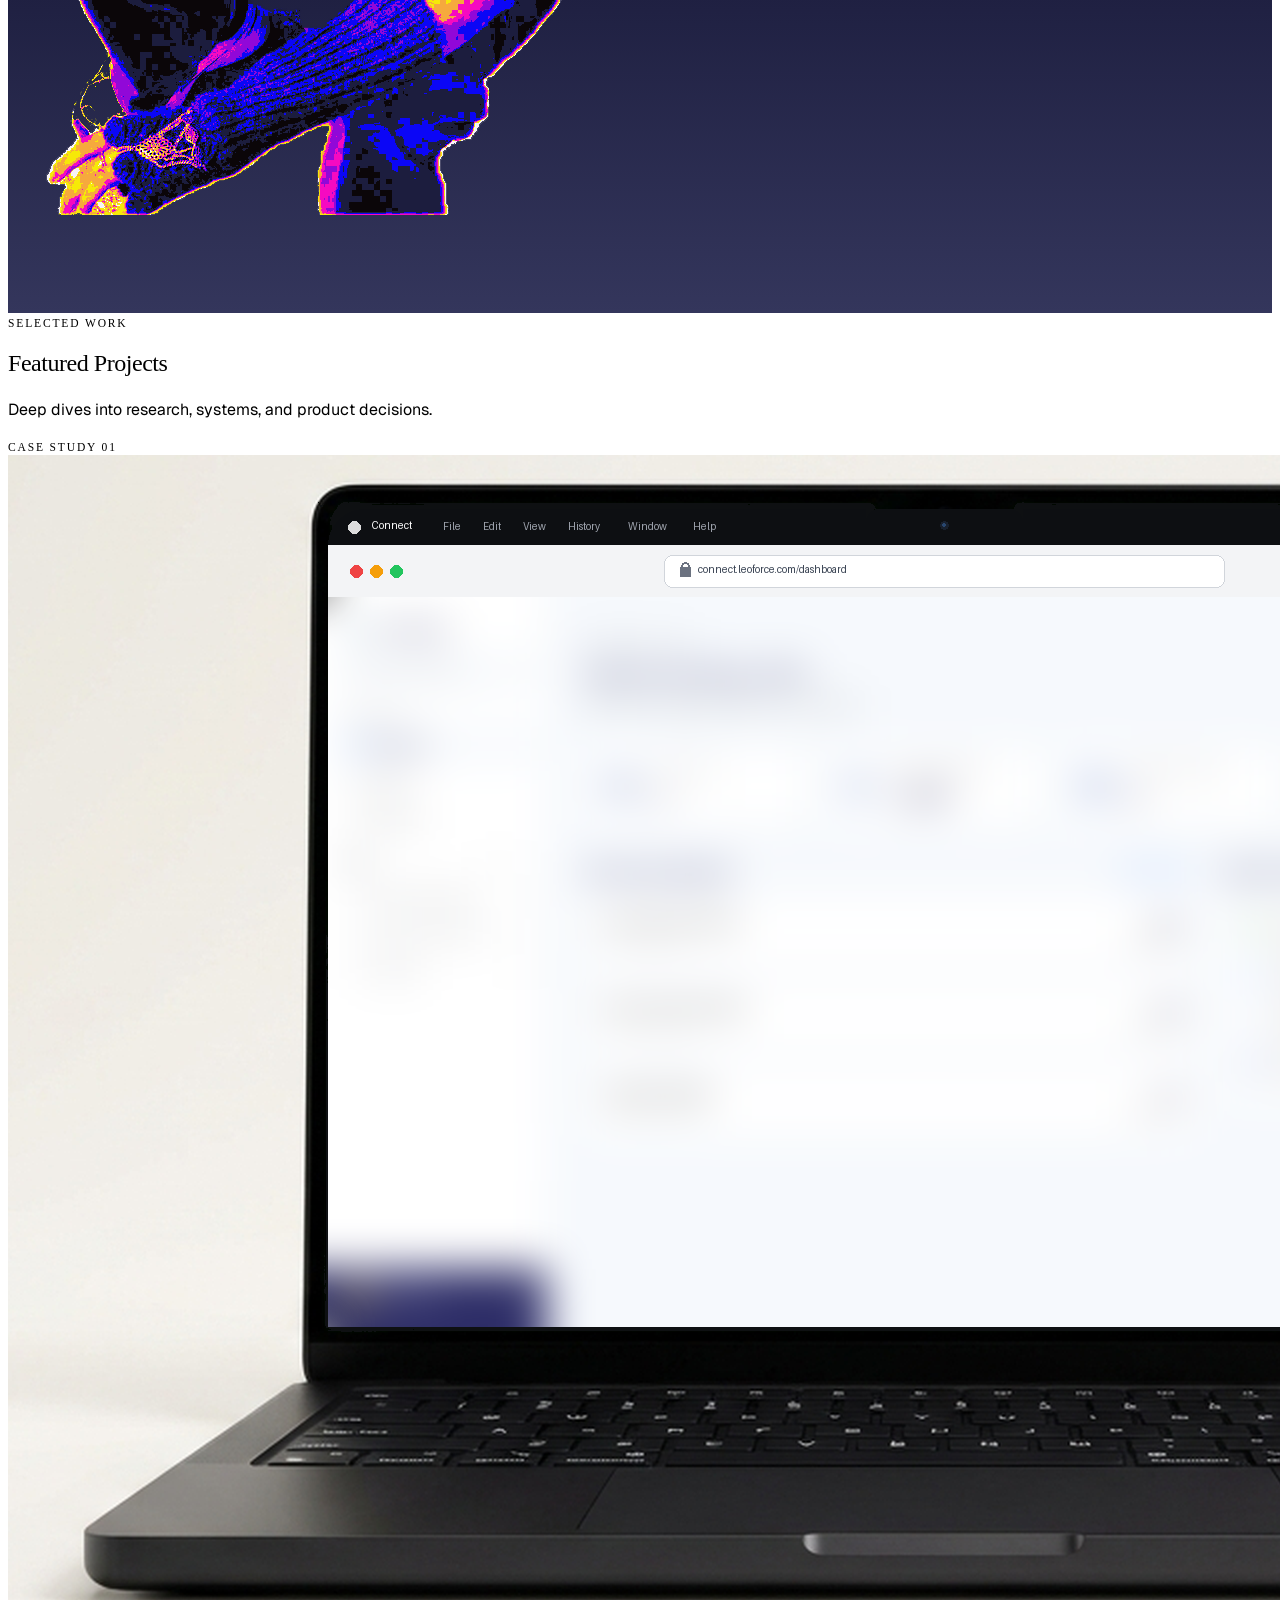
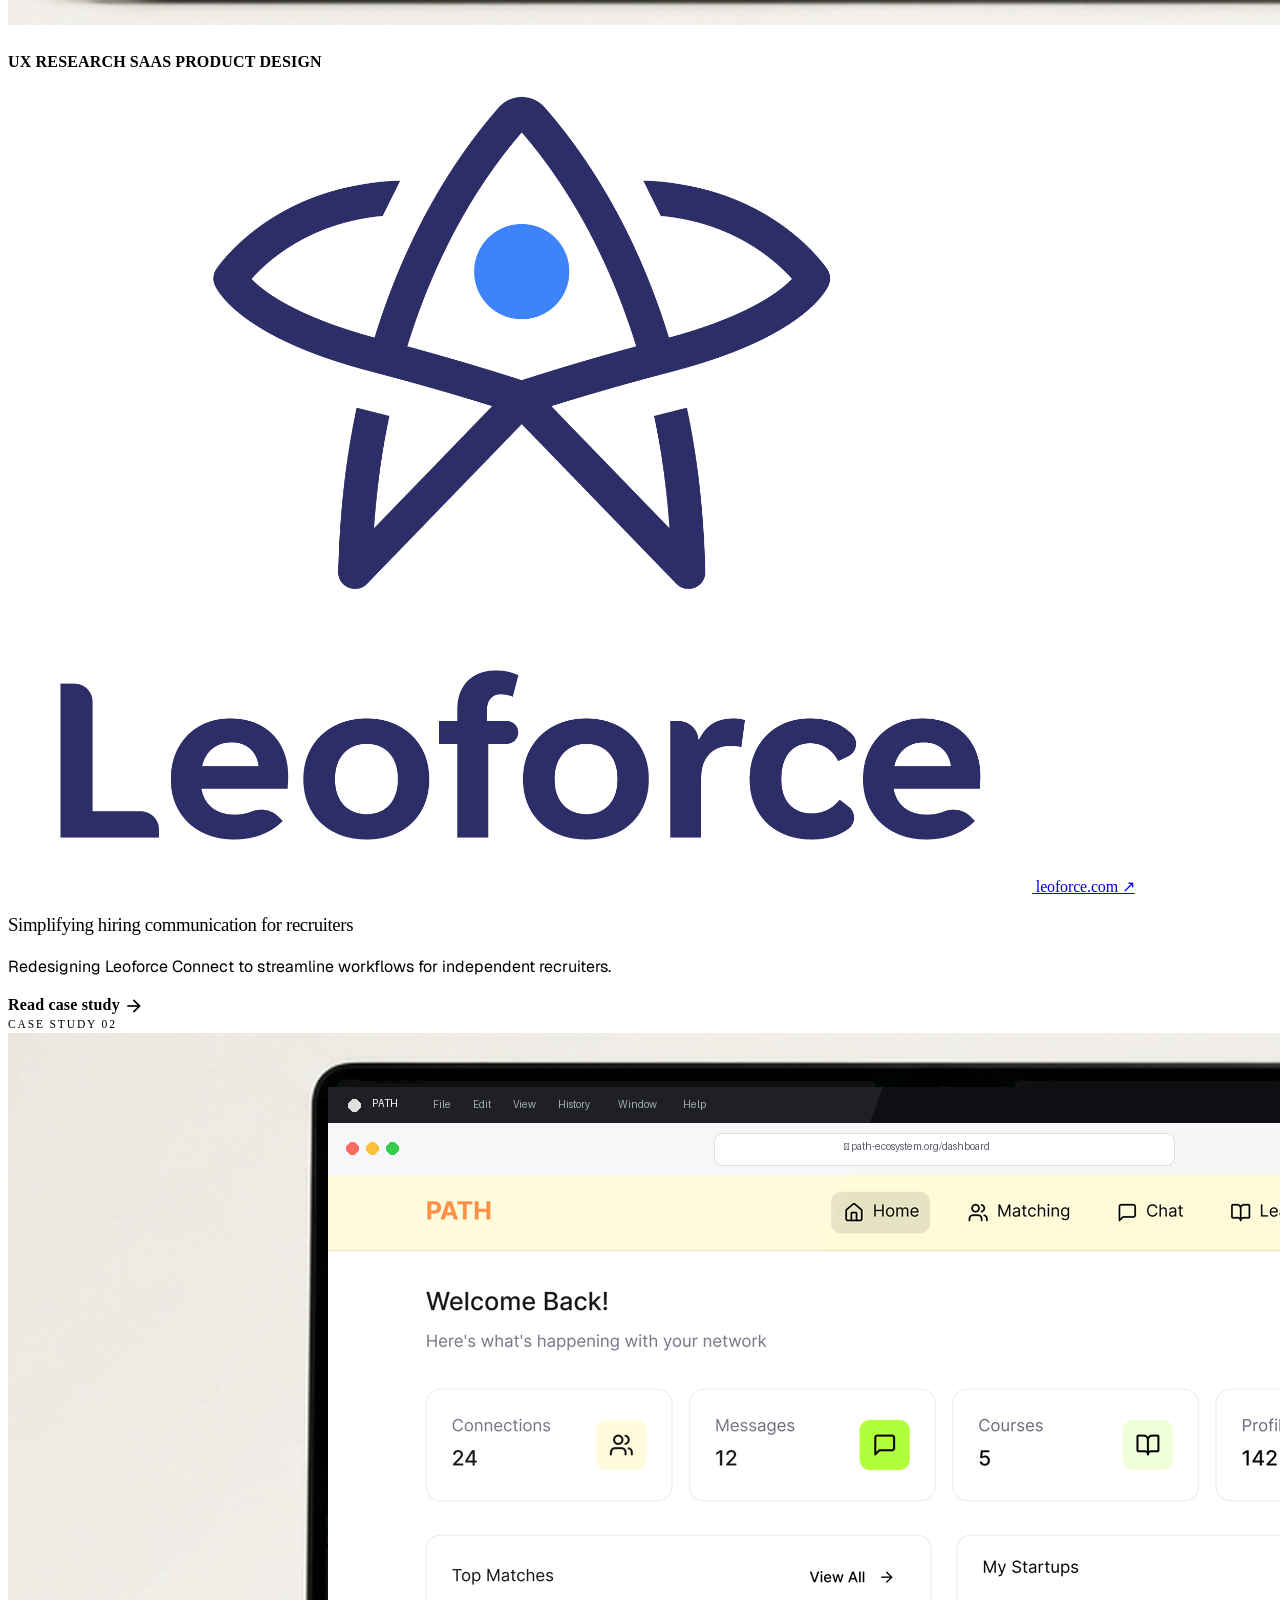
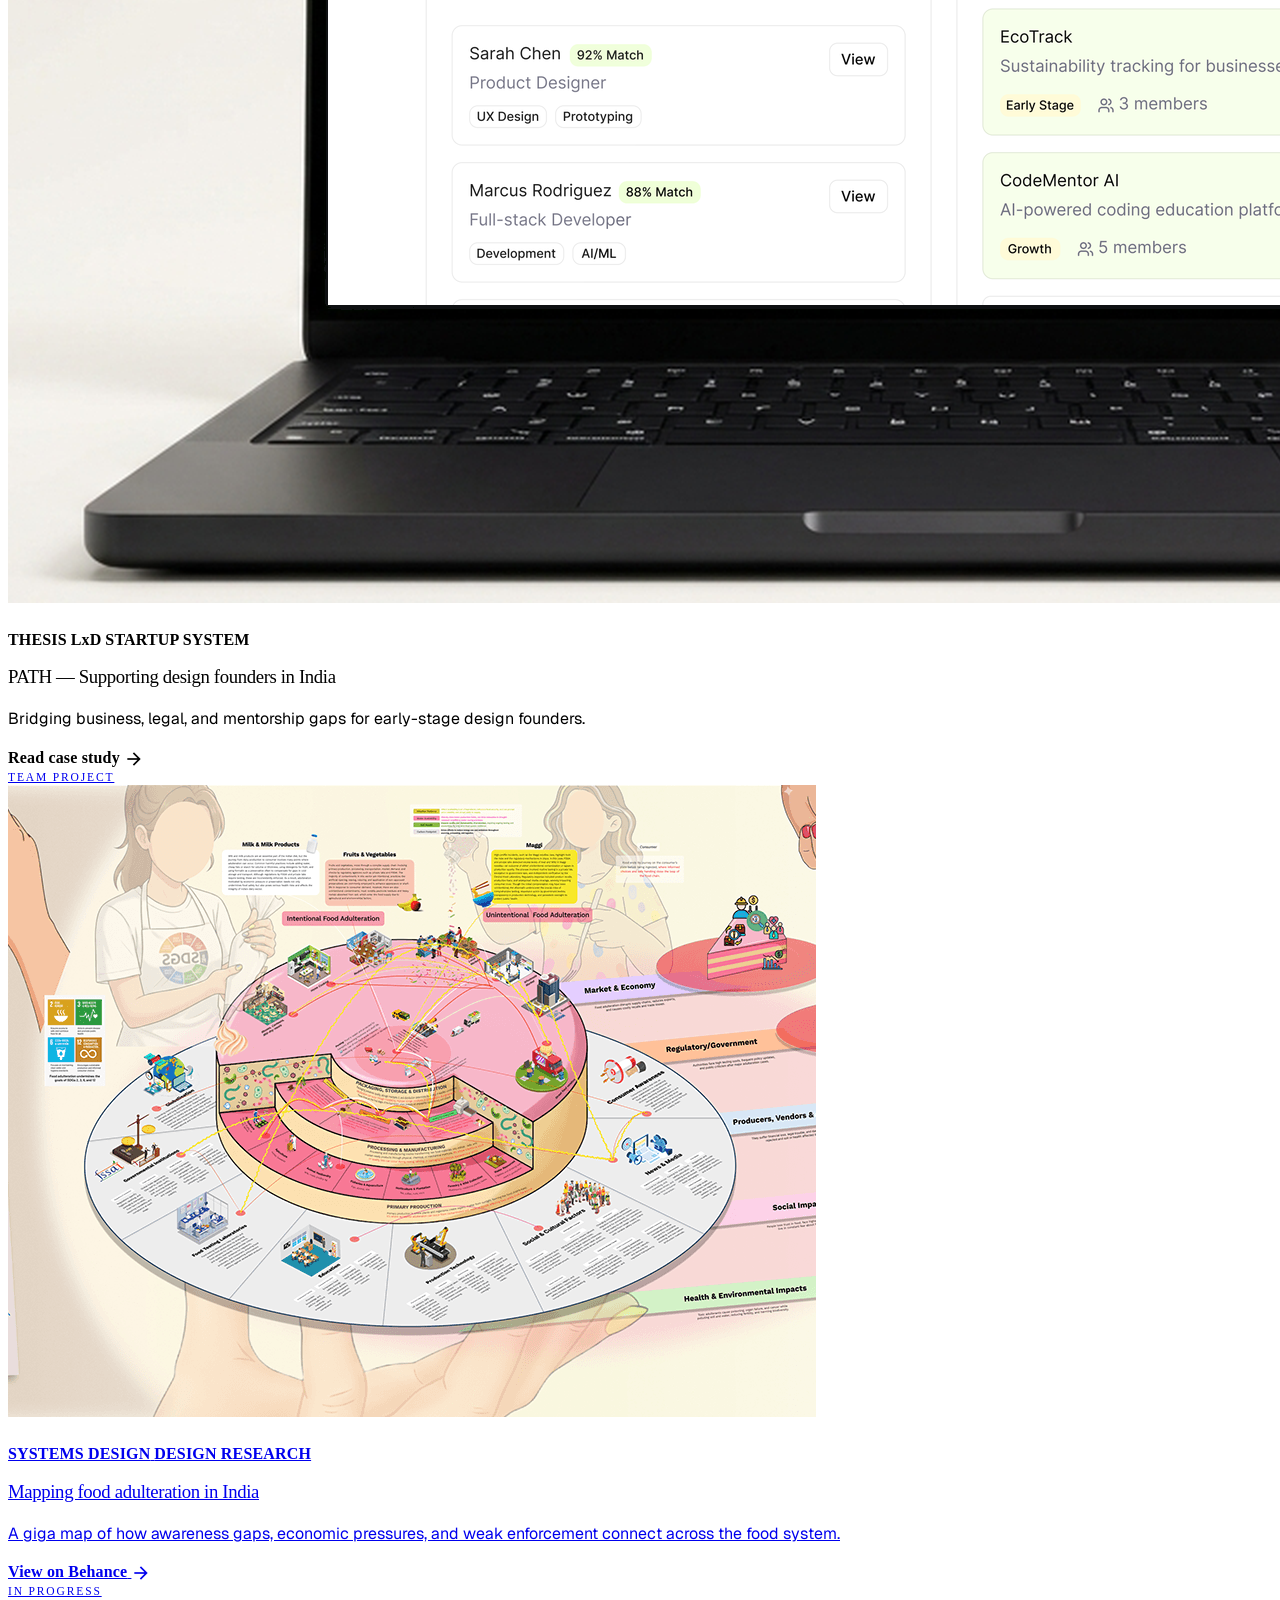
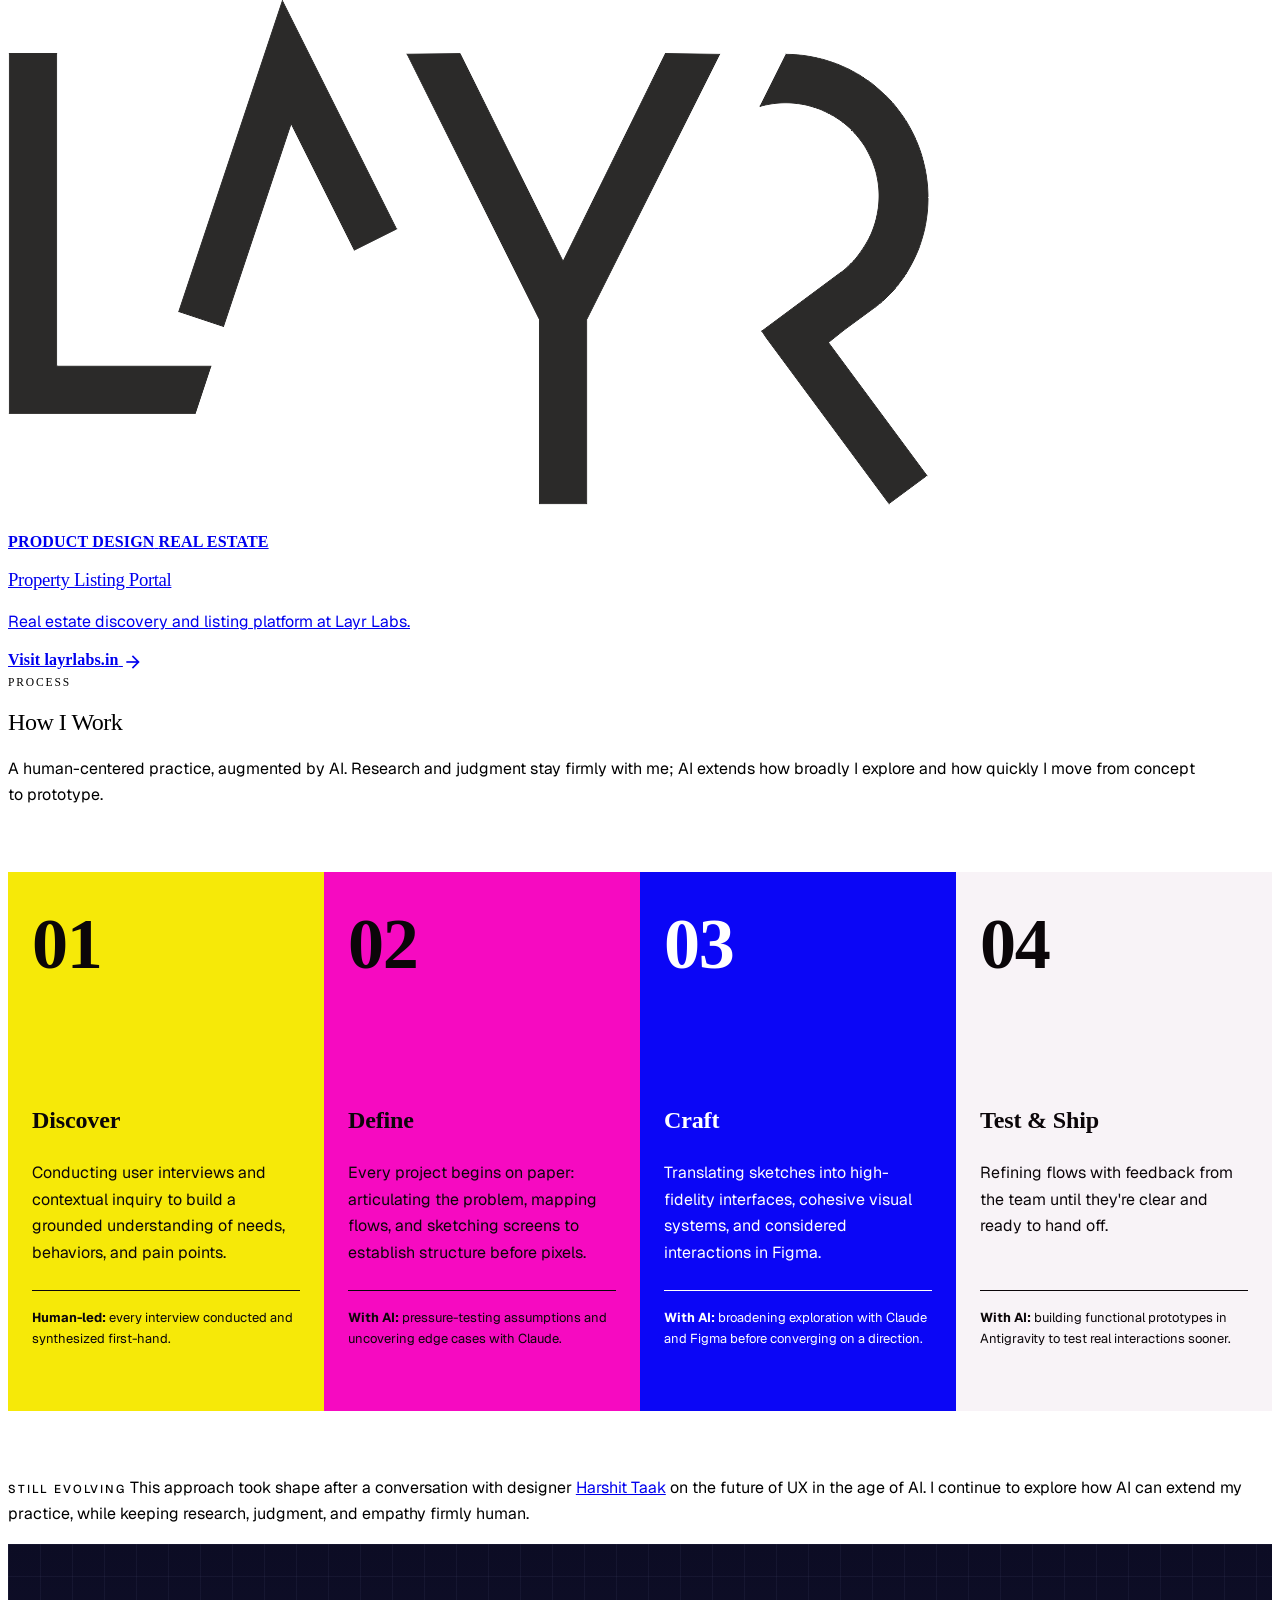
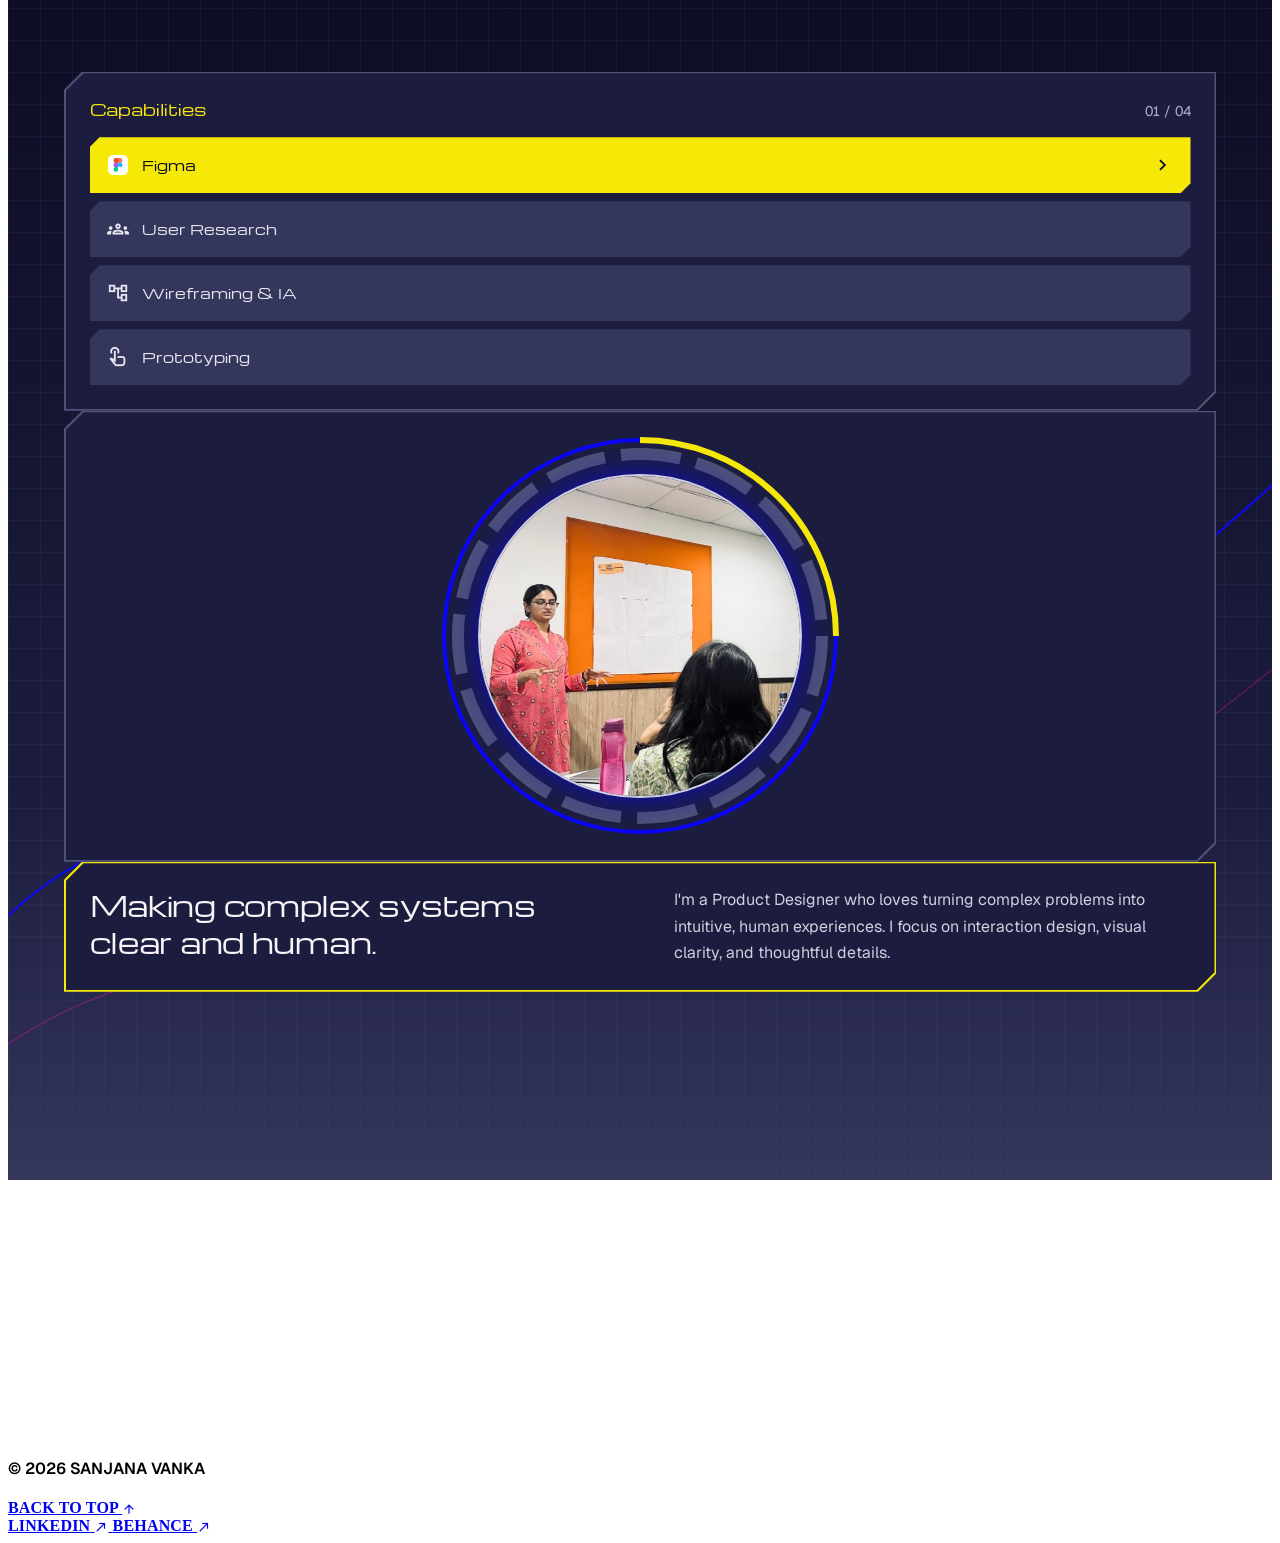
==== commit 28cf8fac: "Apply Michroma and Geist type, rebuild About as console menu, enlarge loader logo Co-Authored-By: Cl" ====
--- a/index.html
+++ b/index.html
@@ -9,7 +9,7 @@
     <!-- Google Fonts -->
     <link rel="preconnect" href="https://fonts.googleapis.com">
     <link rel="preconnect" href="https://fonts.gstatic.com" crossorigin>
-    <link href="https://fonts.googleapis.com/css2?family=Michroma&family=Pixelify+Sans:wght@500&display=swap" rel="stylesheet">
+    <link href="https://fonts.googleapis.com/css2?family=Geist:wght@400..700&family=Michroma&display=swap" rel="stylesheet">
     <link rel="preload" as="image" href="assets/images/logo-spin-sheet.webp">
     <script>try{if(!sessionStorage.getItem('sv-loaded')&&!location.hash&&!matchMedia('(prefers-reduced-motion: reduce)').matches)document.documentElement.classList.add('is-loading')}catch(e){}</script>
     
@@ -21,12 +21,12 @@
             theme: {
                 extend: {
                     fontFamily: {
-                        sans: ['"Helvetica Now Pro Display"', '"Helvetica Now Display"', '"Helvetica Neue"', 'Helvetica', 'Arial', 'sans-serif'],
-                        serif: ['"Helvetica Now Pro Display"', '"Helvetica Now Display"', '"Helvetica Neue"', 'Helvetica', 'Arial', 'sans-serif'],
-                        italicSerif: ['"Helvetica Now Pro Display"', '"Helvetica Now Display"', '"Helvetica Neue"', 'Helvetica', 'Arial', 'sans-serif'],
-                        display: ['"Helvetica Now Pro Display"', '"Helvetica Now Display"', '"Helvetica Neue"', 'Helvetica', 'Arial', 'sans-serif'],
-                        mono: ['"Helvetica Now Pro Display"', '"Helvetica Now Display"', '"Helvetica Neue"', 'Helvetica', 'Arial', 'sans-serif'],
-                        hand: ['"Helvetica Now Pro Display"', '"Helvetica Now Display"', '"Helvetica Neue"', 'Helvetica', 'Arial', 'sans-serif'],
+                        sans: ['"Michroma"', '"Helvetica Now Pro Display"', '"Helvetica Now Display"', '"Helvetica Neue"', 'Helvetica', 'Arial', 'sans-serif'],
+                        serif: ['"Michroma"', '"Helvetica Now Pro Display"', '"Helvetica Now Display"', '"Helvetica Neue"', 'Helvetica', 'Arial', 'sans-serif'],
+                        italicSerif: ['"Michroma"', '"Helvetica Now Pro Display"', '"Helvetica Now Display"', '"Helvetica Neue"', 'Helvetica', 'Arial', 'sans-serif'],
+                        display: ['"Michroma"', '"Helvetica Now Pro Display"', '"Helvetica Now Display"', '"Helvetica Neue"', 'Helvetica', 'Arial', 'sans-serif'],
+                        mono: ['"Michroma"', '"Helvetica Now Pro Display"', '"Helvetica Now Display"', '"Helvetica Neue"', 'Helvetica', 'Arial', 'sans-serif'],
+                        hand: ['"Michroma"', '"Helvetica Now Pro Display"', '"Helvetica Now Display"', '"Helvetica Neue"', 'Helvetica', 'Arial', 'sans-serif'],
                     },
                     colors: {
                         slate: { 50: '#F8F3F7', 100: '#E6E7F0', 200: '#CED0E0', 300: '#B0B2C9', 400: '#8C90AE', 500: '#6B6E92', 600: '#4F5276', 700: '#34365C', 800: '#1C1D3E', 900: '#0C0C24', 950: '#0B0609' },
@@ -77,7 +77,7 @@
     <link rel="stylesheet" href="https://fonts.googleapis.com/icon?family=Material+Icons" />
     
     <!-- Custom CSS -->
-    <link rel="stylesheet" href="assets/css/styles.css?v=10.1">
+    <link rel="stylesheet" href="assets/css/styles.css?v=10.7">
 </head>
 <body class="bg-cream dark:bg-darkBg text-slate-900 dark:text-slate-100 font-sans transition-colors duration-300 antialiased selection:bg-stickypink selection:text-white">
 
@@ -85,7 +85,6 @@
     <div id="loader" class="loader" aria-hidden="true">
         <div class="loader__logo"></div>
         <div class="loader__bar"><span></span><span></span><span></span><span></span><span></span><span></span><span></span><span></span><span></span><span></span><span></span><span></span><span></span><span></span><span></span><span></span></div>
-        <p class="loader__hint">Move to spin &middot; any key to skip</p>
     </div>
 
     <!-- Navigation Header -->
@@ -423,37 +422,77 @@
     </section>
 
     <!-- About Section -->
-    <section id="about" class="py-24 lg:py-32 px-6 max-w-6xl mx-auto">
-        <div class="grid grid-cols-1 lg:grid-cols-12 gap-12 items-center">
-            
-            <div class="lg:col-span-5 relative">
-                <!-- Photo Frame -->
-                <div class="bg-white dark:bg-slate-900 p-3.5 rounded-2xl border-2 border-slate-900 shadow-brutal-lg dark:shadow-brutal-dark">
-                    <div class="aspect-[16/10] rounded-xl bg-slate-900 overflow-hidden border-2 border-slate-900 relative group">
-                        <img src="assets/images/sanjana-workshop.jpg" alt="Sanjana Vanka Leading Design Presentation" class="w-full h-full object-cover object-left group-hover:scale-105 transition-transform duration-500">
-                    </div>
-                </div>
-            </div>
-
-            <div class="lg:col-span-7">
-                <h2 class="font-serif text-4xl sm:text-5xl font-bold text-slate-900 dark:text-white mb-6">
-                    Making complex systems clear and human.
-                </h2>
-                
-                <p class="text-slate-700 dark:text-slate-300 leading-relaxed mb-6 font-normal">
-                    I'm a Product Designer who loves turning complex problems into intuitive, human experiences. I focus on interaction design, visual clarity, and thoughtful details.
-                </p>
-
-                <!-- Core Toolset Badges -->
-                <div class="space-y-4 mb-8">
-                    <h4 class="font-display font-bold text-slate-900 dark:text-white text-sm uppercase tracking-wider">Capabilities</h4>
-                    <div class="flex flex-wrap gap-2.5">
-                        <span class="inline-flex items-center gap-1.5 px-4 py-2 rounded-xl bg-white dark:bg-slate-800 border-2 border-slate-900 text-slate-900 dark:text-white font-display font-bold text-xs shadow-brutal"><img src="assets/images/figma-icon.png" alt="Figma" class="w-4 h-4 rounded-sm object-contain shrink-0"> Figma</span>
-                        <span class="px-4 py-2 rounded-xl bg-stickypink text-slate-950 border-2 border-slate-900 font-display font-bold text-xs shadow-brutal">User Research</span>
-                        <span class="px-4 py-2 rounded-xl bg-stickyyellow text-slate-950 border-2 border-slate-900 font-display font-bold text-xs shadow-brutal">Wireframing & IA</span>
-                        <span class="px-4 py-2 rounded-xl bg-white dark:bg-slate-800 border-2 border-slate-900 text-slate-900 dark:text-white font-display font-bold text-xs shadow-brutal">Prototyping</span>
-                    </div>
-                </div>
+    <section id="about" class="console bg-void">
+        <svg class="console__lines" viewBox="0 0 1440 800" preserveAspectRatio="none" aria-hidden="true">
+            <path d="M-20 640 C320 440 620 780 1460 340" />
+            <path d="M-20 720 C360 560 700 820 1460 460" />
+        </svg>
+
+        <div class="grid console__grid">
+            <!-- Capabilities menu -->
+            <div class="console__panel console__panel--menu">
+                <div class="console__panel-in">
+                    <div class="console__head">
+                        <h3 class="console__label">Capabilities</h3>
+                        <span id="console-count" class="console__count">01 / 04</span>
+                    </div>
+                    <div class="console__rows">
+                        <button type="button" class="console__row is-on" aria-pressed="true">
+                            <img src="assets/images/figma-icon.png" alt="" class="console__row-logo">
+                            <span>Figma</span>
+                            <span class="material-symbols-outlined console__chevron" aria-hidden="true">chevron_right</span>
+                        </button>
+                        <button type="button" class="console__row" aria-pressed="false">
+                            <span class="material-symbols-outlined console__row-icon" aria-hidden="true">groups</span>
+                            <span>User Research</span>
+                            <span class="material-symbols-outlined console__chevron" aria-hidden="true">chevron_right</span>
+                        </button>
+                        <button type="button" class="console__row" aria-pressed="false">
+                            <span class="material-symbols-outlined console__row-icon" aria-hidden="true">account_tree</span>
+                            <span>Wireframing &amp; IA</span>
+                            <span class="material-symbols-outlined console__chevron" aria-hidden="true">chevron_right</span>
+                        </button>
+                        <button type="button" class="console__row" aria-pressed="false">
+                            <span class="material-symbols-outlined console__row-icon" aria-hidden="true">touch_app</span>
+                            <span>Prototyping</span>
+                            <span class="material-symbols-outlined console__chevron" aria-hidden="true">chevron_right</span>
+                        </button>
+                    </div>
+                </div>
+            </div>
+
+            <!-- Photo lens -->
+            <div class="console__panel console__panel--lens">
+                <div class="console__panel-in console__lens-wrap">
+                    <div class="console__lens">
+                        <svg id="console-ring" class="console__ring" viewBox="0 0 400 400" aria-hidden="true">
+                            <circle cx="200" cy="200" r="196" class="console__ring-outer" />
+                            <circle cx="200" cy="200" r="182" class="console__ring-ticks" />
+                            <path d="M200 4 A196 196 0 0 1 396 200" class="console__ring-arc" />
+                        </svg>
+                        <img src="assets/images/sanjana-workshop.jpg" alt="Sanjana Vanka leading a design presentation" class="console__photo" loading="lazy">
+                    </div>
+                </div>
+            </div>
+
+            <!-- Headline and description -->
+            <div class="console__panel console__panel--info">
+                <div class="console__panel-in console__info">
+                    <h2 class="console__title">Making complex systems clear and human.</h2>
+                    <p class="console__text">I'm a Product Designer who loves turning complex problems into intuitive, human experiences. I focus on interaction design, visual clarity, and thoughtful details.</p>
+                </div>
+            </div>
+
+            <!-- Section links -->
+            <div class="console__nav">
+                <a href="#work" class="console__prompt">
+                    <span class="console__prompt-btn"><span class="material-symbols-outlined" aria-hidden="true">folder</span></span>
+                    <span>Work</span>
+                </a>
+                <a href="#contact" class="console__prompt">
+                    <span>Contact</span>
+                    <span class="console__prompt-btn"><span class="material-symbols-outlined" aria-hidden="true">mail</span></span>
+                </a>
             </div>
         </div>
     </section>
@@ -540,7 +579,7 @@
     </footer>
 
     <!-- Custom JavaScript -->
-    <script src="assets/js/main.js?v=6.7"></script>
+    <script src="assets/js/main.js?v=6.8"></script>
     <!-- Google Material Symbols Icons automatically rendered via web font -->
 </body>
 </html>
--- a/assets/css/styles.css
+++ b/assets/css/styles.css
@@ -11,7 +11,7 @@
     --yellow-500: #F6E908;
     --magenta-500: #F60AC1;
     --blue-500: #0B06F6;
-    --font-body: "Helvetica Now Pro Display", "Helvetica Now Display", "Helvetica Neue", Helvetica, Arial, sans-serif;
+    --font-body: "Michroma", "Helvetica Now Pro Display", "Helvetica Now Display", "Helvetica Neue", Helvetica, Arial, sans-serif;
     --duration-fast: 120ms;
     --duration-base: 200ms;
     --duration-slow: 400ms;
@@ -50,7 +50,7 @@
 
 /* Hero name: a wide Y2K grotesque, set flat so the letterforms do the work */
 .type-name.type-display {
-    font-family: "Michroma", var(--font-body);
+    font-family: var(--font-body);
     font-weight: 400;
     font-size: 34px;
     line-height: 1.15;
@@ -767,7 +767,7 @@
     border-radius: 0;
     box-shadow: inset 2px 2px 0 rgba(255, 255, 255, 0.35), inset -2px -4px 0 rgba(12, 12, 36, 0.45);
     color: #F8F3F7 !important;
-    font-family: "Pixelify Sans", var(--font-body);
+    font-family: var(--font-body);
     font-size: 18px;
     font-weight: 500;
     line-height: 24px;
@@ -817,7 +817,7 @@
     pointer-events: none;
 }
 .loader__logo {
-    width: min(60vw, 360px);
+    width: min(88vw, 680px, calc(70vh * 240 / 177));
     aspect-ratio: 240 / 177;
     background: url("../images/logo-spin-sheet.webp") 0 0 / 1000% 600% no-repeat;
     transform-origin: 0 0;
@@ -837,13 +837,7 @@
     transition: opacity 120ms ease;
 }
 .loader__bar span.on { opacity: 1; }
-.loader__hint {
-    color: #8C90AE;
-    font-size: 13px;
-    line-height: 20px;
-    transition: opacity 200ms ease-out;
-}
-.loader.is-out .loader__bar, .loader.is-out .loader__hint { opacity: 0; }
+.loader.is-out .loader__bar { opacity: 0; }
 .loader.is-out::before {
     content: "";
     position: absolute;
@@ -895,3 +889,258 @@
 .text-blue-600 {
     color: rgb(var(--accent)) !important;
 }
+
+/* Michroma everywhere: it runs large and wide, so scale it to a comfortable reading size */
+body {
+    font-size-adjust: 0.46;
+    letter-spacing: -0.01em;
+}
+.type-name,
+.material-symbols-outlined,
+.material-icons {
+    font-size-adjust: none;
+}
+
+/* Long case study titles need a smaller size in a font this wide */
+h1[class*="text-"] {
+    font-size: clamp(1.75rem, 4.5vw, 3rem) !important;
+    line-height: 1.2 !important;
+}
+
+/* Reading text: Michroma stays on headings and UI, paragraphs get a plain, open sans */
+:root {
+    --font-read: "Geist", "Helvetica Neue", Helvetica, Arial, sans-serif;
+}
+p:not(.font-serif):not(.font-display):not(.font-hand):not(.font-mono):not(.font-inter),
+li:not(.font-inter),
+dd,
+.artifact-frame span.font-sans,
+.artifact-frame span.font-mono,
+td,
+blockquote,
+figcaption,
+.reading-text {
+    font-family: var(--font-read) !important;
+    font-size-adjust: none;
+    letter-spacing: normal;
+    line-height: 1.65;
+}
+
+/* ==========================================================================
+   About: console menu. Two equal columns, one shared inset, every edge on the grid
+   ========================================================================== */
+.console {
+    --cut: 18px;
+    --inset: 24px;
+    --gap: 16px;
+    position: relative;
+    overflow: hidden;
+    padding: 96px 24px;
+    font-size-adjust: none;
+    background-image:
+        linear-gradient(rgba(79, 82, 118, 0.14) 1px, transparent 1px),
+        linear-gradient(90deg, rgba(79, 82, 118, 0.14) 1px, transparent 1px),
+        linear-gradient(180deg, #0C0C24 0%, #1C1D3E 70%, #34365C 100%);
+    background-size: 32px 32px, 32px 32px, auto;
+}
+.console__lines {
+    position: absolute;
+    inset: 0;
+    width: 100%;
+    height: 100%;
+    pointer-events: none;
+}
+.console__lines path {
+    fill: none;
+    stroke: #0B06F6;
+    stroke-width: 2;
+    vector-effect: non-scaling-stroke;
+}
+.console__lines path + path {
+    stroke: #F60AC1;
+    stroke-width: 1;
+    opacity: 0.45;
+}
+.console__grid {
+    position: relative;
+    max-width: 72rem;
+    margin: 0 auto;
+    grid-template-columns: minmax(0, 1fr);
+    grid-template-areas: "lens" "info" "menu" "nav";
+    gap: var(--gap);
+}
+.console__panel {
+    padding: 1.5px;
+    background: #4F5276;
+    clip-path: polygon(var(--cut) 0, 100% 0, 100% calc(100% - var(--cut)), calc(100% - var(--cut)) 100%, 0 100%, 0 var(--cut));
+}
+.console__panel--menu { grid-area: menu; }
+.console__panel--lens { grid-area: lens; }
+.console__panel--info { grid-area: info; background: #F6E908; }
+.console__panel-in {
+    height: 100%;
+    padding: var(--inset);
+    background: #1C1D3E;
+    clip-path: polygon(var(--cut) 0, 100% 0, 100% calc(100% - var(--cut)), calc(100% - var(--cut)) 100%, 0 100%, 0 var(--cut));
+}
+
+/* Menu */
+.console__panel--menu .console__panel-in {
+    display: flex;
+    flex-direction: column;
+    gap: 16px;
+}
+.console__head {
+    display: flex;
+    align-items: baseline;
+    justify-content: space-between;
+    gap: 16px;
+}
+.console__label {
+    margin: 0;
+    color: #F6E908;
+    font-family: var(--font-body);
+    font-size: 16px;
+    font-weight: 400;
+    line-height: 24px;
+}
+.console__count {
+    color: #B0B2C9;
+    font-family: var(--font-read);
+    font-size: 14px;
+    font-variant-numeric: tabular-nums;
+}
+.console__rows {
+    display: flex;
+    flex: 1;
+    flex-direction: column;
+    gap: 8px;
+}
+.console__row {
+    display: grid;
+    flex: 1;
+    grid-template-columns: 24px minmax(0, 1fr) 24px;
+    align-items: center;
+    gap: 12px;
+    width: 100%;
+    min-height: 56px;
+    padding: 0 16px;
+    border: 0;
+    background: #34365C;
+    color: #E6E7F0;
+    font-family: var(--font-body);
+    font-size: 14px;
+    line-height: 20px;
+    text-align: left;
+    clip-path: polygon(10px 0, 100% 0, 100% calc(100% - 10px), calc(100% - 10px) 100%, 0 100%, 0 10px);
+    transition: background-color var(--duration-fast) ease, color var(--duration-fast) ease;
+}
+.console__row:hover { background: #4F5276; color: #F8F3F7; }
+.console__row:focus-visible,
+.console__prompt:focus-visible { outline: 2px solid #F60AC1; outline-offset: 2px; }
+.console__row.is-on { background: #F6E908; color: #0C0C24; }
+.console__row-icon { font-size: 22px; line-height: 1; }
+.console__row-logo { width: 20px; height: 20px; margin: 0 auto; object-fit: contain; }
+.console__chevron { font-size: 22px; line-height: 1; opacity: 0; }
+.console__row.is-on .console__chevron { opacity: 1; }
+
+/* Lens */
+.console__lens-wrap {
+    display: flex;
+    align-items: center;
+    justify-content: center;
+}
+.console__lens {
+    position: relative;
+    width: min(100%, 400px);
+    aspect-ratio: 1;
+}
+.console__ring {
+    position: absolute;
+    inset: 0;
+    width: 100%;
+    height: 100%;
+    transition: transform var(--duration-slow) ease;
+}
+.console__ring circle,
+.console__ring path { fill: none; }
+.console__ring-outer { stroke: #0B06F6; stroke-width: 4; }
+.console__ring-ticks { stroke: #4F5276; stroke-width: 12; stroke-dasharray: 60 16.2; }
+.console__ring-arc { stroke: #F6E908; stroke-width: 6; }
+.console__photo {
+    position: absolute;
+    inset: 10%;
+    width: 80%;
+    height: 80%;
+    border-radius: 50%;
+    object-fit: cover;
+    object-position: left center;
+    box-shadow: 0 0 0 2px #CED0E0, 0 0 32px rgba(11, 6, 246, 0.8);
+}
+
+/* Info */
+.console__info {
+    display: grid;
+    gap: 16px;
+}
+.console__title {
+    margin: 0;
+    color: #F8F3F7;
+    font-family: var(--font-body);
+    font-size: 24px;
+    font-weight: 400;
+    line-height: 1.3;
+    letter-spacing: -0.01em;
+}
+.console .console__text {
+    margin: 0;
+    color: #CED0E0;
+    font-size: 16px;
+    line-height: 1.65;
+}
+
+/* Section links */
+.console__nav {
+    grid-area: nav;
+    display: flex;
+    align-items: center;
+    justify-content: space-between;
+    padding-top: 8px;
+}
+.console__prompt {
+    display: inline-flex;
+    align-items: center;
+    gap: 12px;
+    color: #E6E7F0;
+    font-family: var(--font-body);
+    font-size: 14px;
+    line-height: 20px;
+}
+.console__prompt-btn {
+    display: flex;
+    align-items: center;
+    justify-content: center;
+    width: 48px;
+    height: 48px;
+    border: 2px solid #F6E908;
+    border-radius: 50%;
+    background: #1C1D3E;
+    color: #F6E908;
+    transition: background-color var(--duration-fast) ease, color var(--duration-fast) ease;
+}
+.console__prompt:hover .console__prompt-btn { background: #F6E908; color: #0C0C24; }
+
+@media (min-width: 768px) {
+    .console { padding: 128px 24px; }
+    .console__grid {
+        grid-template-columns: repeat(2, minmax(0, 1fr));
+        grid-template-areas: "menu lens" "info info" "nav nav";
+    }
+    /* Headline and text start on the same two columns as the panels above */
+    .console__info {
+        grid-template-columns: repeat(2, minmax(0, 1fr));
+        column-gap: calc(var(--gap) + 2 * var(--inset) + 3px);
+        align-items: start;
+    }
+    .console__title { font-size: 28px; }
+}
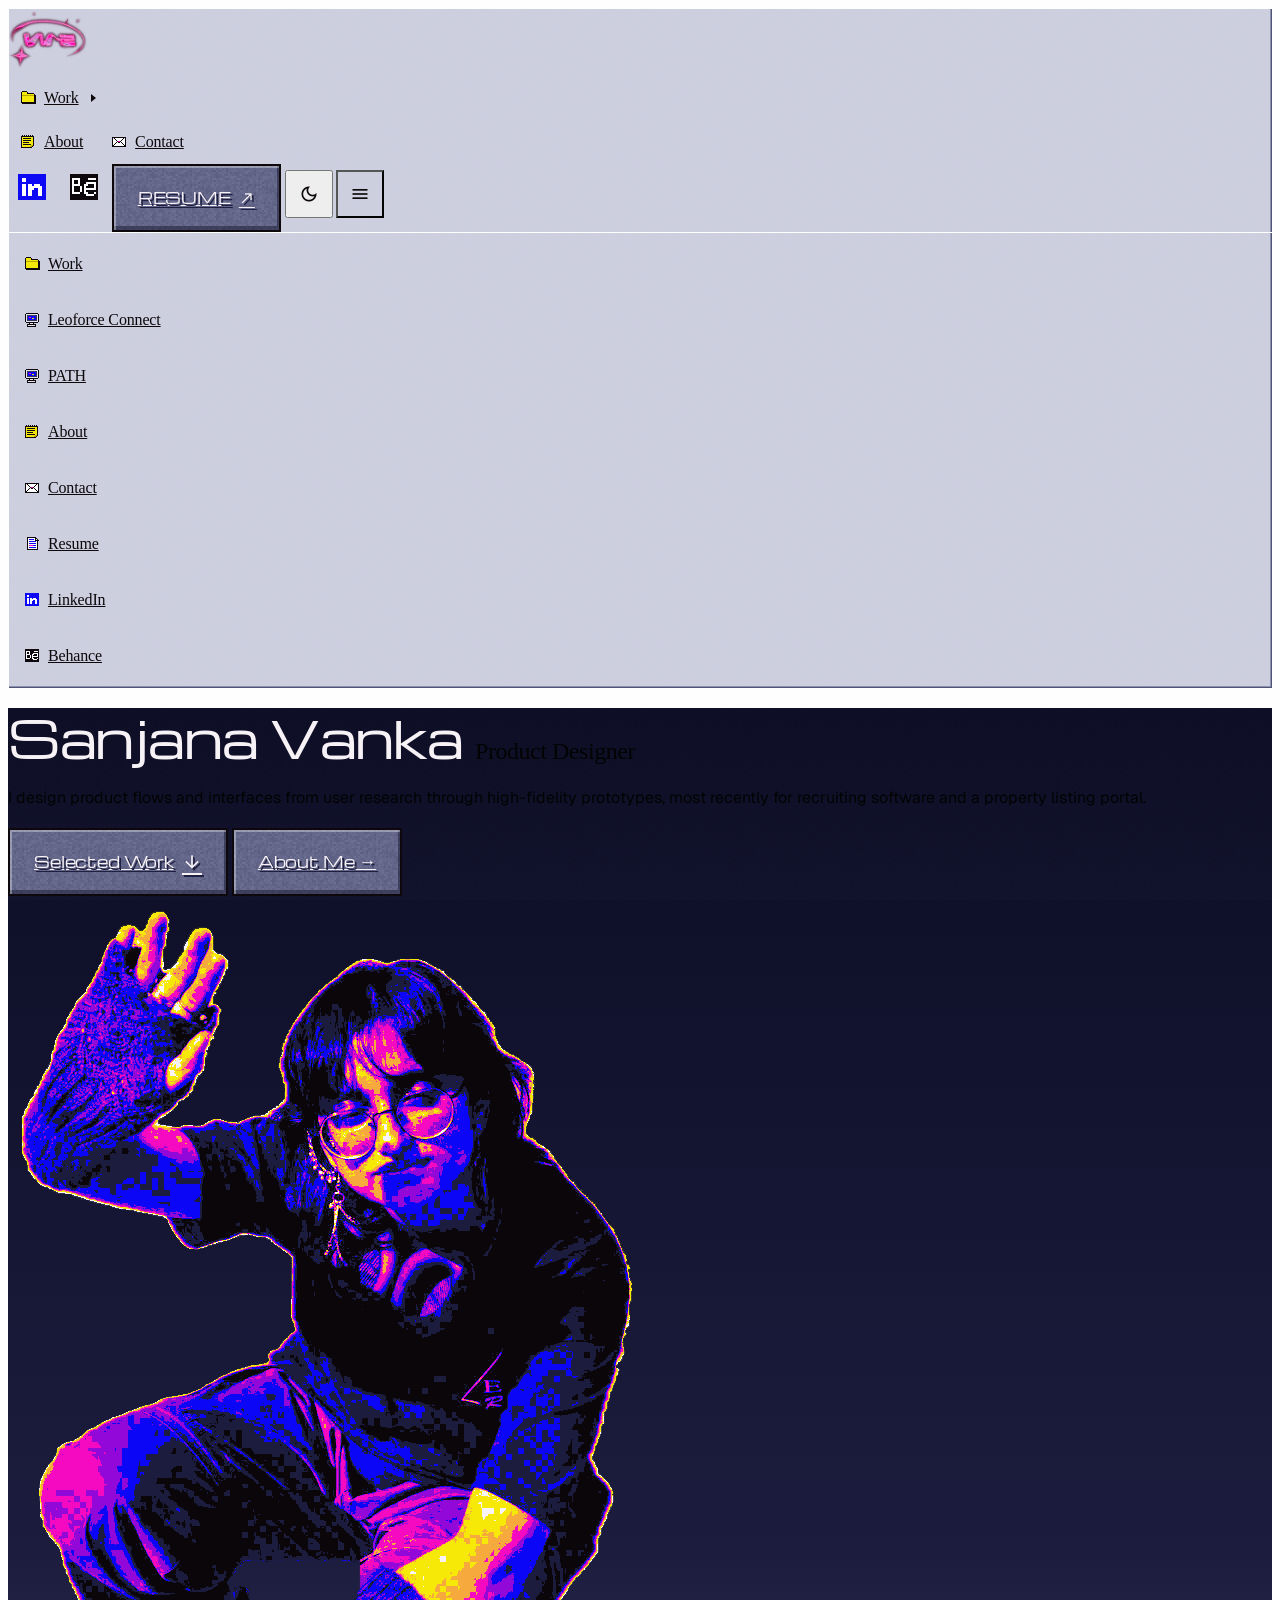
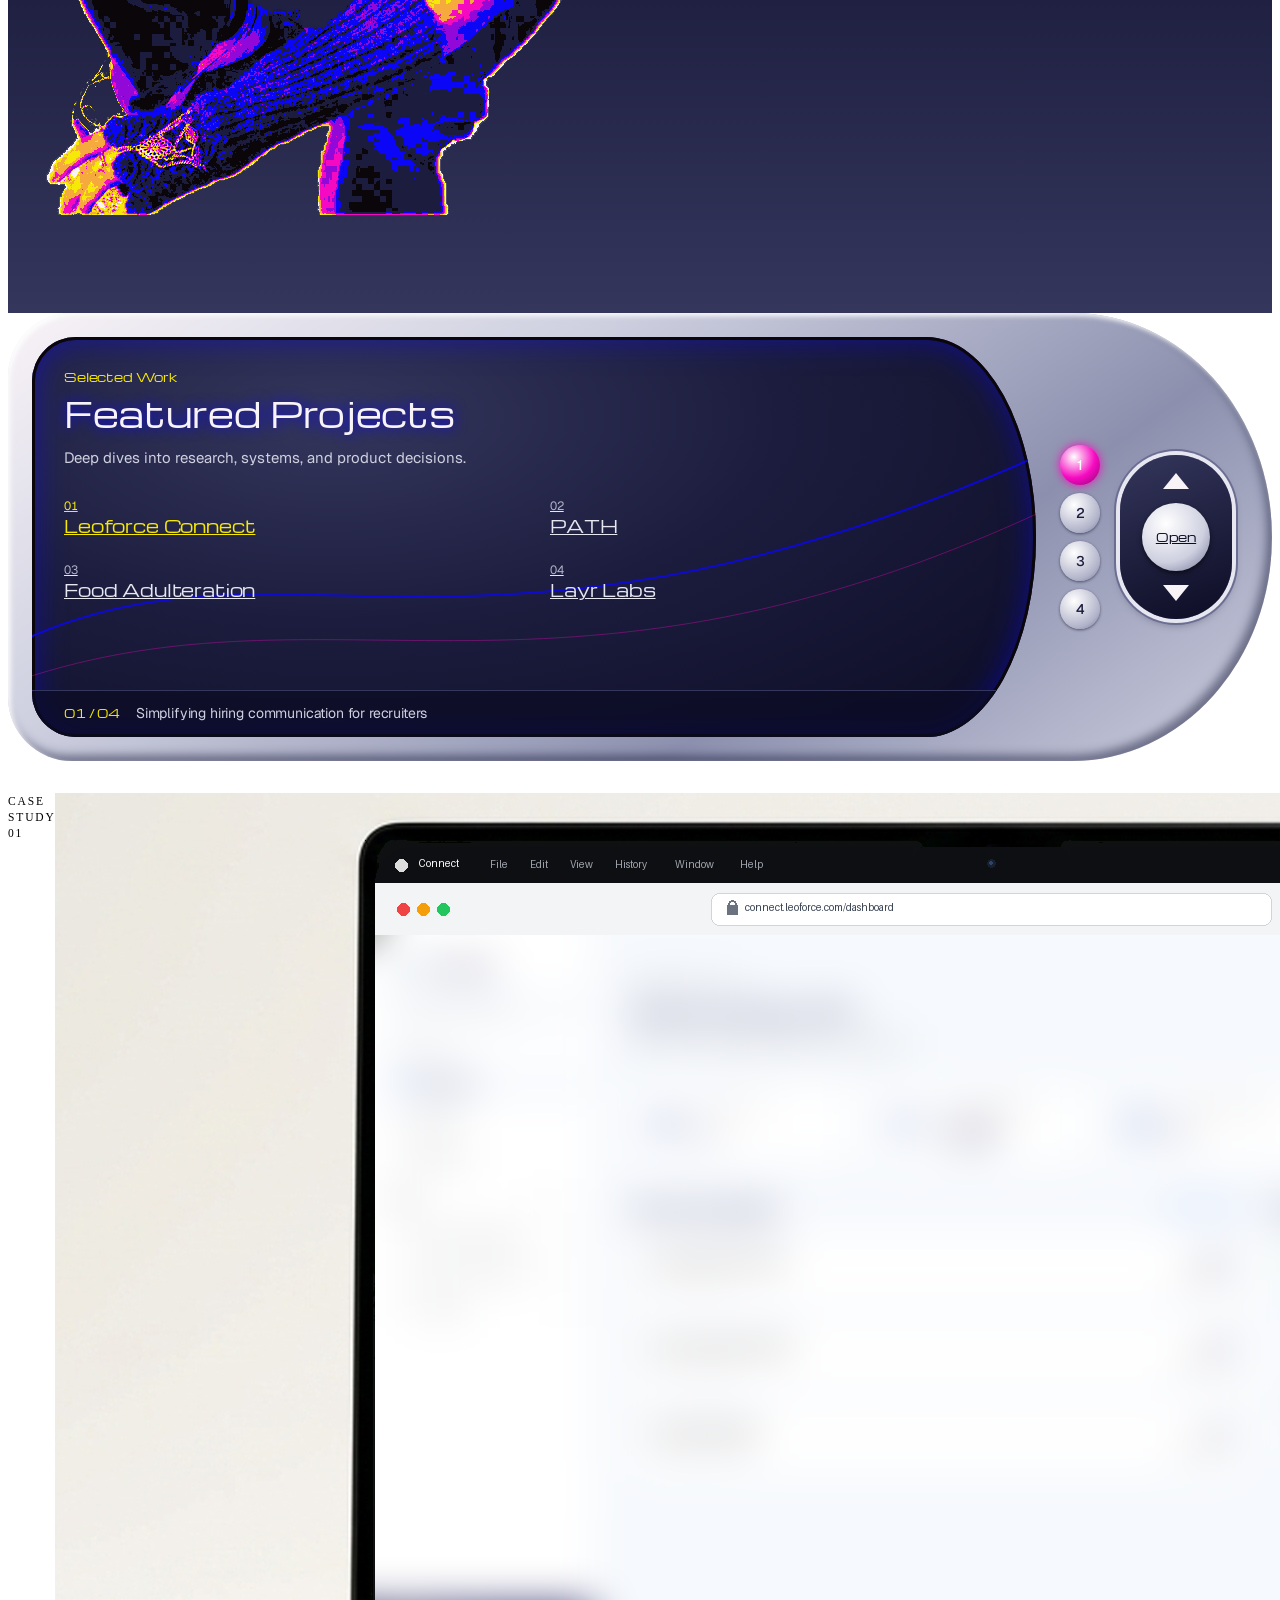
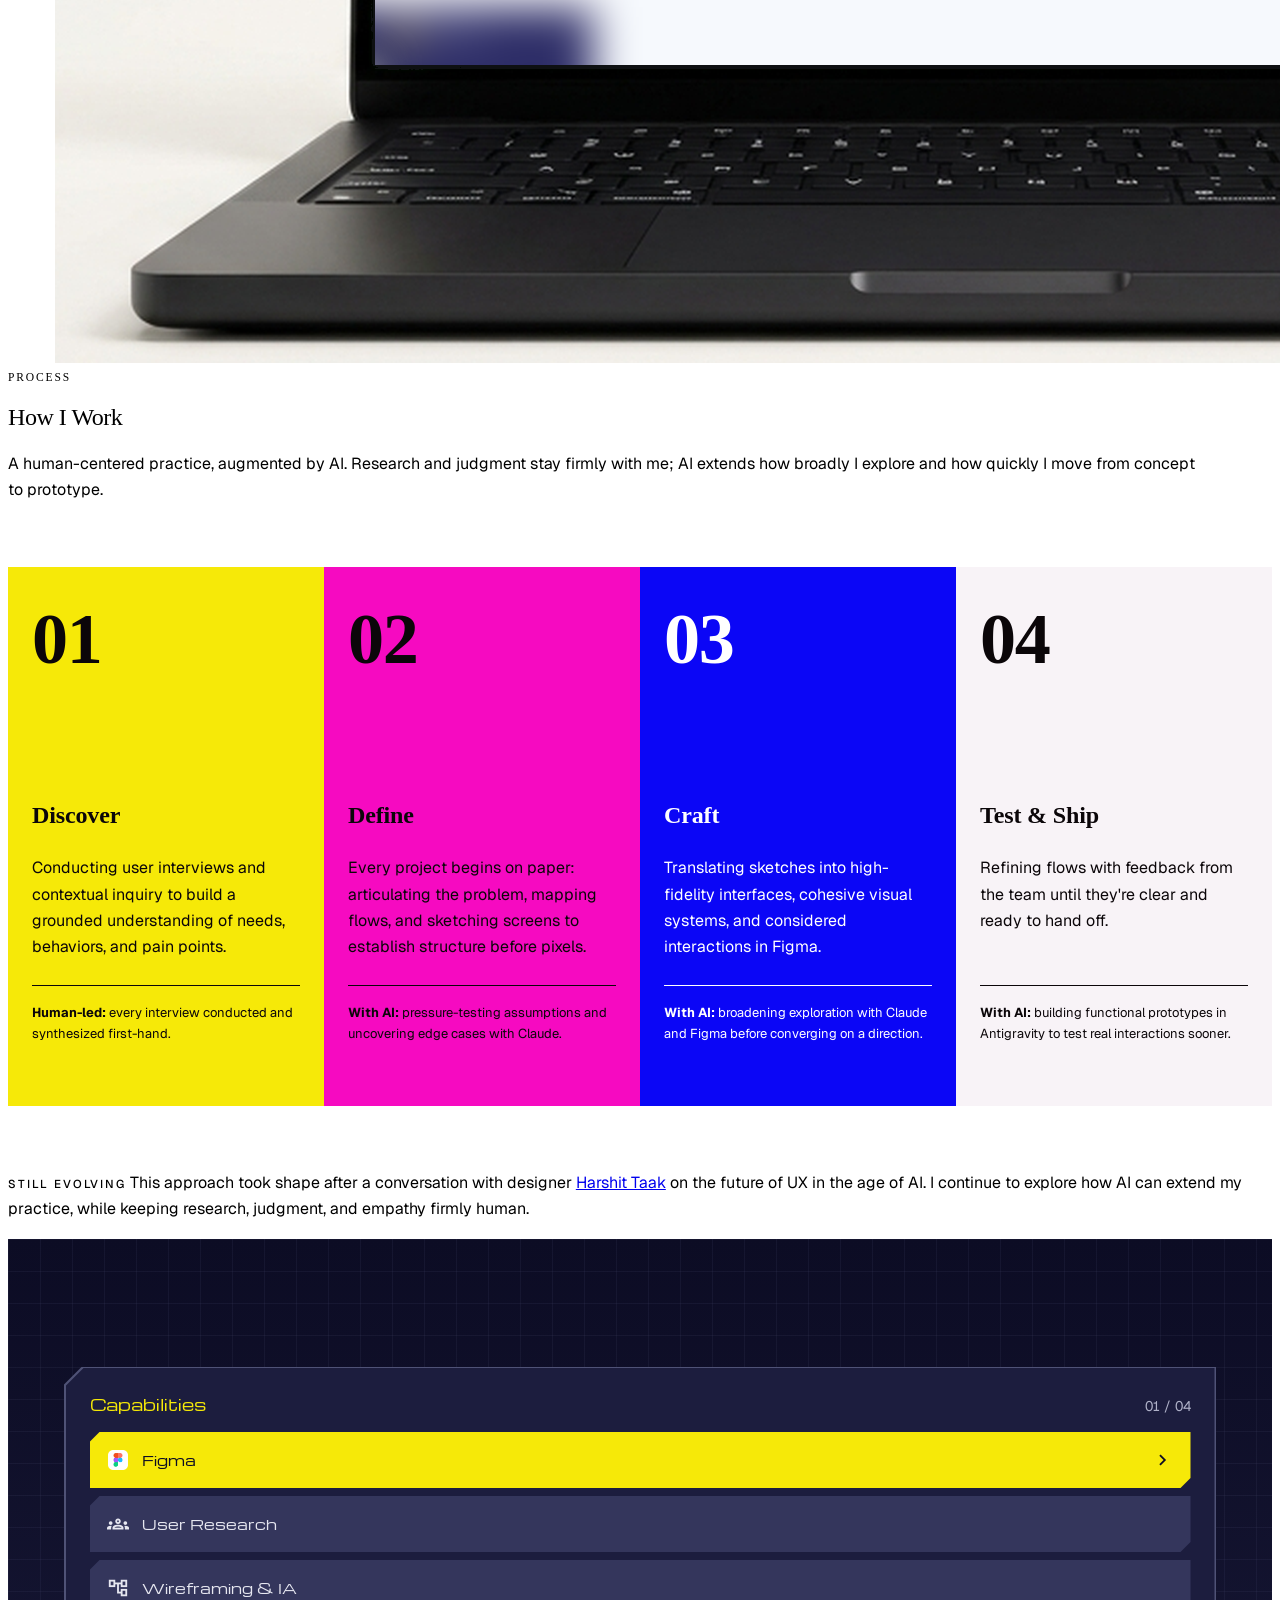
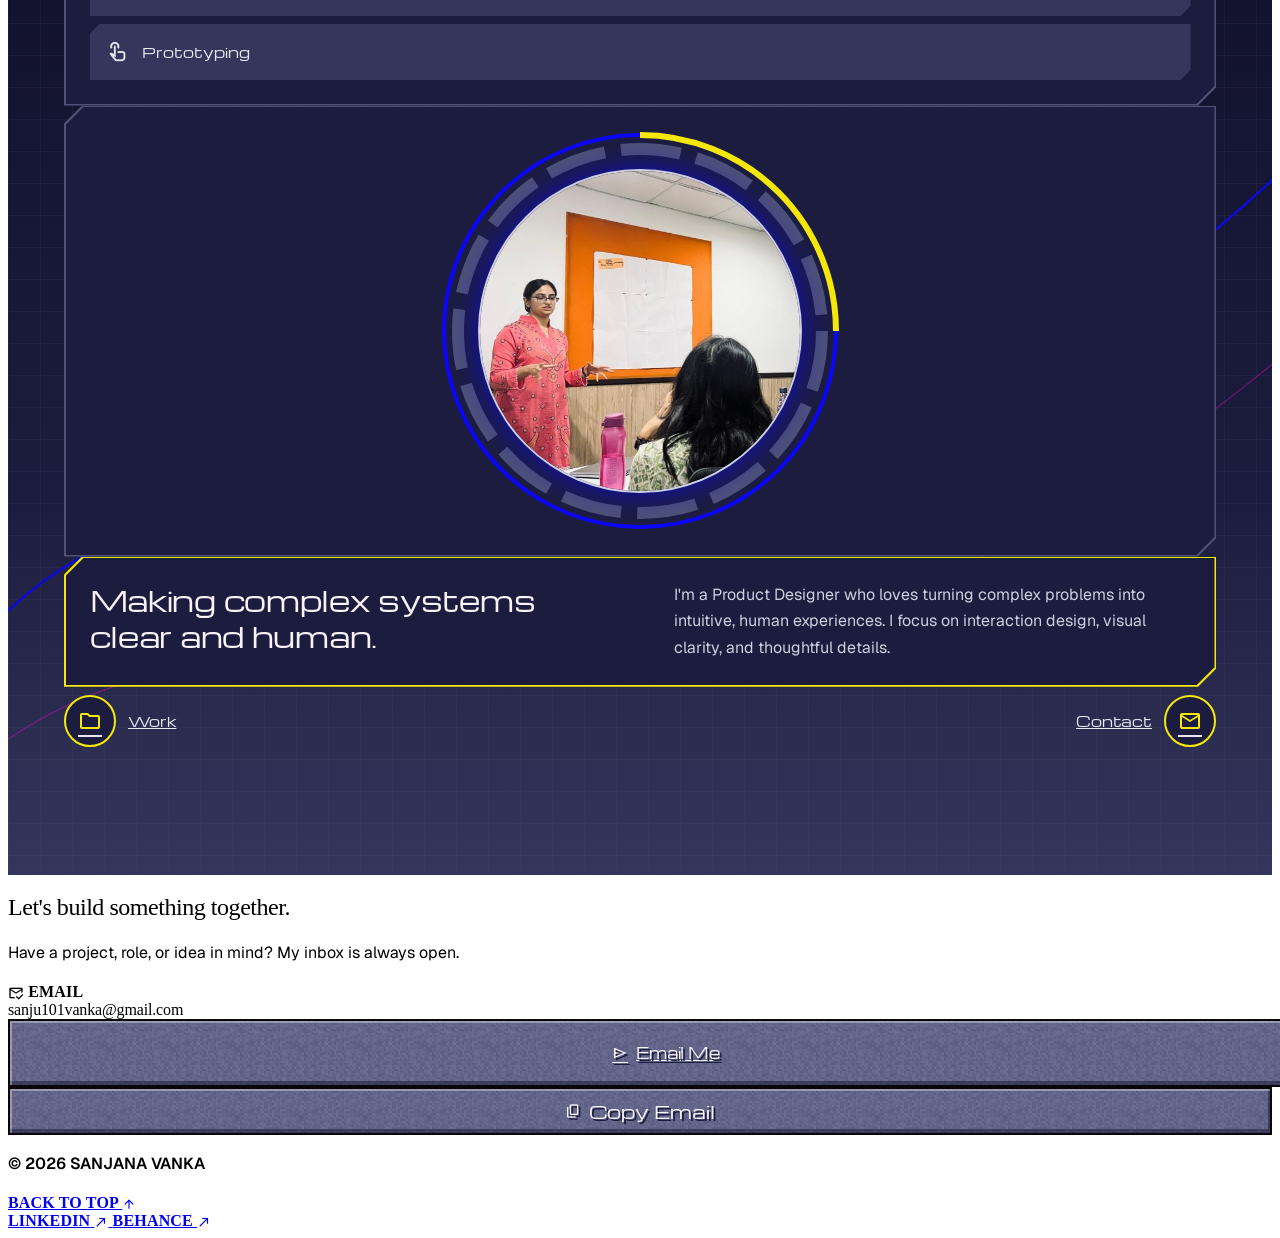
==== commit 2f302450: "Add featured projects player, enlarge nav icons, fix contents bar and team order Co-Authored-By: Cla" ====
--- a/index.html
+++ b/index.html
@@ -77,7 +77,7 @@
     <link rel="stylesheet" href="https://fonts.googleapis.com/icon?family=Material+Icons" />
     
     <!-- Custom CSS -->
-    <link rel="stylesheet" href="assets/css/styles.css?v=10.7">
+    <link rel="stylesheet" href="assets/css/styles.css?v=10.10">
 </head>
 <body class="bg-cream dark:bg-darkBg text-slate-900 dark:text-slate-100 font-sans transition-colors duration-300 antialiased selection:bg-stickypink selection:text-white">
 
@@ -203,28 +203,57 @@
 
     <!-- Featured Case Studies Showcase -->
     <section id="work" class="py-24 lg:py-32 px-6 max-w-6xl mx-auto">
-        
-        <div class="flex flex-col md:flex-row md:items-end justify-between mb-16 gap-6 border-b-2 border-slate-900 dark:border-slate-700 pb-8">
-            <div>
-                <span class="font-hand text-2xl text-stickypink font-bold tracking-wide block">Selected Work</span>
-                <h2 class="font-serif text-4xl sm:text-5xl font-bold text-slate-900 dark:text-white mt-1">Featured Projects</h2>
-            </div>
-            <p class="text-slate-600 dark:text-slate-400 font-medium text-sm max-w-md">
-                Deep dives into research, systems, and product decisions.
-            </p>
-        </div>
-
-        <div class="grid grid-cols-1 lg:grid-cols-2 gap-10">
+
+        <!-- Project player: labels stay plain links, so without JS they jump to the cards below -->
+        <div id="player" class="player">
+            <div class="player__screen">
+                <svg class="player__lines" viewBox="0 0 800 420" preserveAspectRatio="none" aria-hidden="true">
+                    <path d="M-10 320 C200 190 360 390 810 120" />
+                    <path d="M-10 360 C240 250 420 420 810 180" />
+                </svg>
+                <div class="player__head">
+                    <span class="player__eyebrow">Selected Work</span>
+                    <h2 class="player__title">Featured Projects</h2>
+                    <p class="player__sub">Deep dives into research, systems, and product decisions.</p>
+                </div>
+                <nav class="player__labels" aria-label="Featured projects">
+                    <a href="#project-1" class="player__label is-on" aria-current="true"><small>01</small>Leoforce Connect</a>
+                    <a href="#project-2" class="player__label"><small>02</small>PATH</a>
+                    <a href="#project-3" class="player__label"><small>03</small>Food Adulteration</a>
+                    <a href="#project-4" class="player__label"><small>04</small>Layr Labs</a>
+                </nav>
+                <div class="player__status" aria-live="polite">
+                    <span id="player-count" class="player__count">01 / 04</span>
+                    <span id="player-track" class="player__track">Simplifying hiring communication for recruiters</span>
+                </div>
+            </div>
+            <div class="player__controls">
+                <div class="player__leds">
+                    <button type="button" class="player__led is-on" aria-label="Show project 1">1</button>
+                    <button type="button" class="player__led" aria-label="Show project 2">2</button>
+                    <button type="button" class="player__led" aria-label="Show project 3">3</button>
+                    <button type="button" class="player__led" aria-label="Show project 4">4</button>
+                </div>
+                <div class="player__dial">
+                    <button type="button" id="player-prev" class="player__arrow" aria-label="Previous project"><svg width="30" height="20" viewBox="0 0 30 20" aria-hidden="true"><path d="M15 2 28 18H2Z" /></svg></button>
+                    <a id="player-open" class="player__open" href="case-studies/case-study-1.html" aria-label="Open selected project">Open</a>
+                    <button type="button" id="player-next" class="player__arrow" aria-label="Next project"><svg width="30" height="20" viewBox="0 0 30 20" aria-hidden="true"><path d="M15 18 28 2H2Z" /></svg></button>
+                </div>
+            </div>
+        </div>
+        <script>document.getElementById('work').classList.add('js-player')</script>
+
+        <div class="player-cards grid grid-cols-1 lg:grid-cols-2 gap-10">
             
             <!-- Case Study 01 Card -->
-            <article onclick="handleCaseStudyCardClick(event, 'case-studies/case-study-1.html')" onkeydown="if((event.key==='Enter'||event.key===' ')&&!event.target.closest('a, button')){event.preventDefault(); window.location.href='case-studies/case-study-1.html';}" role="link" tabindex="0" class="group bg-white dark:bg-slate-900 rounded-3xl overflow-hidden border-2 border-slate-900 shadow-brutal-lg dark:shadow-brutal-dark hover:-translate-y-1 hover:border-stickypink hover:shadow-brutal-pink dark:hover:shadow-brutal-pink transition-all duration-300 flex flex-col relative cursor-pointer focus:outline-none focus:ring-4 focus:ring-stickypink">
+            <article onclick="handleCaseStudyCardClick(event, 'case-studies/case-study-1.html')" onkeydown="if((event.key==='Enter'||event.key===' ')&&!event.target.closest('a, button')){event.preventDefault(); window.location.href='case-studies/case-study-1.html';}" role="link" tabindex="0" id="project-1" data-href="case-studies/case-study-1.html" class="player-card is-active group bg-white dark:bg-slate-900 rounded-3xl overflow-hidden border-2 border-slate-900 shadow-brutal-lg dark:shadow-brutal-dark hover:-translate-y-1 hover:border-stickypink hover:shadow-brutal-pink dark:hover:shadow-brutal-pink transition-all duration-300 flex flex-col relative cursor-pointer focus:outline-none focus:ring-4 focus:ring-stickypink">
                 
                 <!-- Sticky Badge Decorator -->
                 <div class="absolute top-4 right-4 z-10 bg-stickypink text-slate-950 font-hand font-bold text-base px-3 py-1 rounded-md border-2 border-slate-900 shadow-brutal">
                     Case Study 01
                 </div>
 
-                <div class="relative aspect-[16/10] bg-slate-100 dark:bg-slate-950 border-b-2 border-slate-900 overflow-hidden">
+                <div class="player-card__media relative aspect-[16/10] bg-slate-100 dark:bg-slate-950 border-b-2 border-slate-900 overflow-hidden">
                     <img src="assets/images/connect-laptop-mockup.png?v=3" alt="Leoforce Connect 2.0 Dashboard Interface on MacBook Pro" class="w-full h-full object-cover object-top group-hover:scale-105 transition-transform duration-500">
                 </div>
 
@@ -260,14 +289,14 @@
             </article>
 
             <!-- Case Study 02 Card — PATH -->
-            <article onclick="handleCaseStudyCardClick(event, 'case-studies/case-study-2.html')" onkeydown="if((event.key==='Enter'||event.key===' ')&&!event.target.closest('a, button')){event.preventDefault(); window.location.href='case-studies/case-study-2.html';}" role="link" tabindex="0" class="group bg-white dark:bg-slate-900 rounded-3xl overflow-hidden border-2 border-slate-900 shadow-brutal-lg dark:shadow-brutal-dark hover:-translate-y-1 hover:border-stickypink hover:shadow-brutal-pink dark:hover:shadow-brutal-pink transition-all duration-300 flex flex-col relative cursor-pointer focus:outline-none focus:ring-4 focus:ring-stickypink">
+            <article onclick="handleCaseStudyCardClick(event, 'case-studies/case-study-2.html')" onkeydown="if((event.key==='Enter'||event.key===' ')&&!event.target.closest('a, button')){event.preventDefault(); window.location.href='case-studies/case-study-2.html';}" role="link" tabindex="0" id="project-2" data-href="case-studies/case-study-2.html" class="player-card group bg-white dark:bg-slate-900 rounded-3xl overflow-hidden border-2 border-slate-900 shadow-brutal-lg dark:shadow-brutal-dark hover:-translate-y-1 hover:border-stickypink hover:shadow-brutal-pink dark:hover:shadow-brutal-pink transition-all duration-300 flex flex-col relative cursor-pointer focus:outline-none focus:ring-4 focus:ring-stickypink">
                 
                 <!-- Sticky Badge Decorator -->
                 <div class="absolute top-4 right-4 z-10 bg-stickyyellow text-slate-950 font-hand font-bold text-base px-3 py-1 rounded-md border-2 border-slate-900 shadow-brutal">
                     Case Study 02
                 </div>
 
-                <div class="relative aspect-[16/10] bg-slate-100 dark:bg-slate-950 border-b-2 border-slate-900 overflow-hidden">
+                <div class="player-card__media relative aspect-[16/10] bg-slate-100 dark:bg-slate-950 border-b-2 border-slate-900 overflow-hidden">
                     <img src="assets/images/path-laptop-mockup.png?v=2" alt="PATH Startup Ecosystem Platform on MacBook Pro" class="w-full h-full object-cover object-top group-hover:scale-105 transition-transform duration-500">
                 </div>
 
@@ -297,13 +326,13 @@
             </article>
 
             <!-- Team Project Card: Food Adulteration (links out to Behance) -->
-            <a href="https://www.behance.net/gallery/240580489/System-Design-Food-Adulteration" target="_blank" rel="noopener noreferrer" aria-label="View the food adulteration project on Behance" class="group bg-white dark:bg-slate-900 rounded-3xl overflow-hidden border-2 border-slate-900 shadow-brutal-lg dark:shadow-brutal-dark hover:-translate-y-1 hover:border-stickypink hover:shadow-brutal-pink dark:hover:shadow-brutal-pink transition-all duration-300 flex flex-col relative cursor-pointer focus:outline-none focus:ring-4 focus:ring-stickypink">
+            <a href="https://www.behance.net/gallery/240580489/System-Design-Food-Adulteration" target="_blank" rel="noopener noreferrer" aria-label="View the food adulteration project on Behance" id="project-3" data-href="https://www.behance.net/gallery/240580489/System-Design-Food-Adulteration" class="player-card group bg-white dark:bg-slate-900 rounded-3xl overflow-hidden border-2 border-slate-900 shadow-brutal-lg dark:shadow-brutal-dark hover:-translate-y-1 hover:border-stickypink hover:shadow-brutal-pink dark:hover:shadow-brutal-pink transition-all duration-300 flex flex-col relative cursor-pointer focus:outline-none focus:ring-4 focus:ring-stickypink">
 
                 <div class="absolute top-4 right-4 z-10 bg-stickyblue text-white font-hand font-bold text-base px-3 py-1 rounded-md border-2 border-slate-900 shadow-brutal">
                     Team Project
                 </div>
 
-                <div class="relative aspect-[16/10] bg-slate-100 dark:bg-slate-950 border-b-2 border-slate-900 overflow-hidden">
+                <div class="player-card__media relative aspect-[16/10] bg-slate-100 dark:bg-slate-950 border-b-2 border-slate-900 overflow-hidden">
                     <img src="assets/images/food-adulteration-cover.png" alt="Giga map of stakeholders in India's food adulteration system" loading="lazy" class="w-full h-full object-cover group-hover:scale-105 transition-transform duration-500">
                 </div>
 
@@ -332,13 +361,13 @@
             </a>
 
             <!-- Current Work Card: Layr Labs (links out to Layr Labs) -->
-            <a href="https://www.layrlabs.in" target="_blank" rel="noopener noreferrer" aria-label="Visit Layr Labs" class="group bg-white dark:bg-slate-900 rounded-3xl overflow-hidden border-2 border-slate-900 shadow-brutal-lg dark:shadow-brutal-dark hover:-translate-y-1 hover:border-stickypink hover:shadow-brutal-pink dark:hover:shadow-brutal-pink transition-all duration-300 flex flex-col relative cursor-pointer focus:outline-none focus:ring-4 focus:ring-stickypink">
+            <a href="https://www.layrlabs.in" target="_blank" rel="noopener noreferrer" aria-label="Visit Layr Labs" id="project-4" data-href="https://www.layrlabs.in" class="player-card group bg-white dark:bg-slate-900 rounded-3xl overflow-hidden border-2 border-slate-900 shadow-brutal-lg dark:shadow-brutal-dark hover:-translate-y-1 hover:border-stickypink hover:shadow-brutal-pink dark:hover:shadow-brutal-pink transition-all duration-300 flex flex-col relative cursor-pointer focus:outline-none focus:ring-4 focus:ring-stickypink">
 
                 <div class="absolute top-4 right-4 z-10 bg-stickyyellow text-slate-950 font-hand font-bold text-base px-3 py-1 rounded-md border-2 border-slate-900 shadow-brutal">
                     In Progress
                 </div>
 
-                <div class="relative aspect-[16/10] bg-slate-100 dark:bg-slate-950 border-b-2 border-slate-900 overflow-hidden">
+                <div class="player-card__media relative aspect-[16/10] bg-slate-100 dark:bg-slate-950 border-b-2 border-slate-900 overflow-hidden">
                     <div class="w-full h-full bg-[#F8F3F7] flex items-center justify-center"><img src="assets/images/layr-logo.png" alt="LAYR Labs logo" loading="lazy" class="w-2/5 max-w-[220px] h-auto object-contain group-hover:scale-105 transition-transform duration-500"></div>
                 </div>
 
@@ -579,7 +608,7 @@
     </footer>
 
     <!-- Custom JavaScript -->
-    <script src="assets/js/main.js?v=6.8"></script>
+    <script src="assets/js/main.js?v=6.10"></script>
     <!-- Google Material Symbols Icons automatically rendered via web font -->
 </body>
 </html>
--- a/assets/css/styles.css
+++ b/assets/css/styles.css
@@ -708,8 +708,14 @@
 }
 .win-item--icon {
     justify-content: center;
-    width: 40px;
-    height: 40px;
+    width: 48px;
+    height: 48px;
+}
+/* Nav LinkedIn and Behance icons: exactly 2x so the pixels stay crisp, and big enough to read past the CD cursor */
+header nav a.win-item--icon { padding: 0; }
+.win-item--icon .win-ico {
+    width: 32px;
+    height: 32px;
 }
 .win-item--icon.hidden { display: none; }
 @media (min-width: 640px) {
@@ -1144,3 +1150,255 @@
     }
     .console__title { font-size: 28px; }
 }
+
+/* ==========================================================================
+   Featured projects: chrome media player. Screen on the left, dial on the right,
+   one shared inset so title, labels and status line start on the same edge
+   ========================================================================== */
+.player {
+    --inset: 24px;
+    display: grid;
+    grid-template-columns: minmax(0, 1fr);
+    gap: 16px;
+    padding: 16px;
+    margin-bottom: 32px;
+    font-size-adjust: none;
+    border-radius: 40px;
+    background: linear-gradient(145deg, #F8F3F7 0%, #CED0E0 32%, #8C90AE 68%, #CED0E0 100%);
+    box-shadow: inset 3px 3px 5px rgba(255, 255, 255, 0.9), inset -5px -6px 10px rgba(28, 29, 62, 0.5);
+}
+.player__screen {
+    position: relative;
+    display: flex;
+    flex-direction: column;
+    overflow: hidden;
+    border-radius: 28px;
+    background: radial-gradient(ellipse at 30% 20%, #34365C 0%, #1C1D3E 45%, #0C0C24 100%);
+    box-shadow: inset 0 0 0 3px #0B0609, inset 0 0 32px rgba(11, 6, 246, 0.55);
+}
+.player__lines {
+    position: absolute;
+    inset: 0;
+    width: 100%;
+    height: 100%;
+    pointer-events: none;
+}
+.player__lines path {
+    fill: none;
+    stroke: #0B06F6;
+    stroke-width: 2;
+    opacity: 0.8;
+    vector-effect: non-scaling-stroke;
+}
+.player__lines path + path {
+    stroke: #F60AC1;
+    stroke-width: 1;
+    opacity: 0.35;
+}
+.player__head,
+.player__labels,
+.player__status {
+    position: relative;
+    padding-left: var(--inset);
+    padding-right: var(--inset);
+}
+.player__head { padding-top: var(--inset); }
+.player__eyebrow {
+    display: block;
+    margin-bottom: 8px;
+    color: #F6E908;
+    font-family: var(--font-body);
+    font-size: 12px;
+    line-height: 16px;
+}
+.player__title {
+    margin: 0;
+    color: #F8F3F7;
+    font-family: var(--font-body);
+    font-size: 26px;
+    font-weight: 400;
+    line-height: 1.2;
+    letter-spacing: -0.01em;
+    text-shadow: 0 0 14px #0B06F6;
+}
+.player .player__sub {
+    margin: 12px 0 0;
+    color: #CED0E0;
+    font-size: 15px;
+    line-height: 1.5;
+}
+.player__labels {
+    display: grid;
+    grid-template-columns: minmax(0, 1fr);
+    gap: 4px 32px;
+    margin-top: 20px;
+    margin-bottom: 20px;
+}
+.player__label {
+    display: block;
+    min-height: 44px;
+    padding: 8px 0;
+    color: #E6E7F0;
+    font-family: var(--font-body);
+    font-size: 15px;
+    line-height: 20px;
+    transition: color var(--duration-fast) ease;
+}
+.player__label small {
+    display: block;
+    color: #B0B2C9;
+    font-family: var(--font-read);
+    font-size: 12px;
+    line-height: 16px;
+    font-variant-numeric: tabular-nums;
+}
+.player__label:hover { color: #F60AC1; }
+.player__label.is-on,
+.player__label.is-on small { color: #F6E908; }
+.player__status {
+    display: flex;
+    align-items: baseline;
+    gap: 16px;
+    margin-top: auto;
+    padding-top: 12px;
+    padding-bottom: 14px;
+    border-top: 1px solid #34365C;
+    background: rgba(12, 12, 36, 0.72);
+    color: #CED0E0;
+    font-family: var(--font-read);
+    font-size: 14px;
+    line-height: 20px;
+}
+.player__count {
+    flex: none;
+    color: #F6E908;
+    font-family: var(--font-body);
+    font-size: 12px;
+}
+
+/* Controls */
+.player__controls {
+    display: none;
+    align-items: center;
+    justify-content: space-between;
+    gap: 16px;
+    padding: 0 8px 4px;
+}
+.js-player .player__controls { display: flex; }
+.player__leds {
+    display: grid;
+    grid-template-columns: repeat(2, 40px);
+    gap: 8px;
+}
+.player__led {
+    display: flex;
+    align-items: center;
+    justify-content: center;
+    width: 40px;
+    height: 40px;
+    border: 0;
+    border-radius: 50%;
+    background: radial-gradient(circle at 35% 30%, #FFFFFF, #B0B2C9 70%, #6B6E92);
+    box-shadow: 0 1px 3px rgba(12, 12, 36, 0.55);
+    color: #1C1D3E;
+    font-family: var(--font-read);
+    font-size: 14px;
+    font-weight: 500;
+    transition: box-shadow var(--duration-fast) ease;
+}
+.player__led:hover { box-shadow: 0 0 0 2px #1C1D3E; }
+.player__led.is-on {
+    background: radial-gradient(circle at 35% 30%, #FFFFFF, #F60AC1 55%, #8A0570);
+    box-shadow: 0 0 10px #F60AC1;
+    color: #FFFFFF;
+}
+.player__dial {
+    display: flex;
+    flex: none;
+    flex-direction: column;
+    align-items: center;
+    width: 112px;
+    padding: 4px 0;
+    border-radius: 56px;
+    background: linear-gradient(160deg, #34365C, #0C0C24);
+    box-shadow: 0 0 0 4px #E6E7F0, 0 0 0 6px #6B6E92, 0 4px 10px rgba(12, 12, 36, 0.5);
+}
+.player__arrow {
+    display: flex;
+    align-items: center;
+    justify-content: center;
+    width: 64px;
+    height: 44px;
+    border: 0;
+    background: none;
+    color: #F8F3F7;
+    transition: color var(--duration-fast) ease;
+}
+.player__arrow svg { fill: currentColor; }
+.player__arrow:hover { color: #F6E908; }
+.player__open {
+    display: flex;
+    align-items: center;
+    justify-content: center;
+    width: 68px;
+    height: 68px;
+    border-radius: 50%;
+    background: radial-gradient(circle at 35% 30%, #FFFFFF, #CED0E0 60%, #6B6E92);
+    box-shadow: 0 2px 5px rgba(0, 0, 0, 0.6);
+    color: #0C0C24;
+    font-family: var(--font-body);
+    font-size: 12px;
+    line-height: 1;
+}
+.player__open:hover { background: #F6E908; }
+.player a:focus-visible,
+.player button:focus-visible { outline: 2px solid #F60AC1; outline-offset: 2px; }
+
+/* One card at a time once the player is running; without JS all four stay listed */
+.js-player .player-cards { display: block; }
+.js-player .player-card { display: none; }
+.js-player .player-card.is-active {
+    display: flex;
+    animation: player-card-in var(--duration-base) ease;
+}
+@keyframes player-card-in {
+    from { opacity: 0; }
+    to { opacity: 1; }
+}
+
+@media (min-width: 768px) {
+    .player {
+        grid-template-columns: minmax(0, 1fr) auto;
+        align-items: center;
+        gap: 24px;
+        padding: 24px 40px 24px 24px;
+        border-radius: 64px 200px 200px 64px / 64px 50% 50% 64px;
+    }
+    .player__screen {
+        min-height: 400px;
+        border-radius: 44px 110px 110px 44px / 44px 50% 50% 44px;
+    }
+    .player { --inset: 32px; }
+    .player__title { font-size: 34px; }
+    .player__labels { grid-template-columns: repeat(2, minmax(0, 1fr)); }
+    .player__label { font-size: 17px; line-height: 24px; }
+    .player__status { padding-right: 80px; }
+    .player__controls {
+        padding: 0;
+        gap: 20px;
+    }
+    .player__leds { grid-template-columns: 40px; }
+}
+
+/* A single card gets the full width, so it lays out side by side */
+@media (min-width: 1024px) {
+    .js-player .player-card.is-active { flex-direction: row; }
+    .js-player .player-card.is-active .player-card__media {
+        flex: 0 0 55%;
+        aspect-ratio: auto;
+        min-height: 380px;
+        border-bottom-width: 0;
+    }
+    .js-player .player-card.is-active > .absolute { right: auto; left: 16px; }
+    .js-player .player-card.is-active > .p-8 { padding: 32px 0 32px 32px !important; }
+}
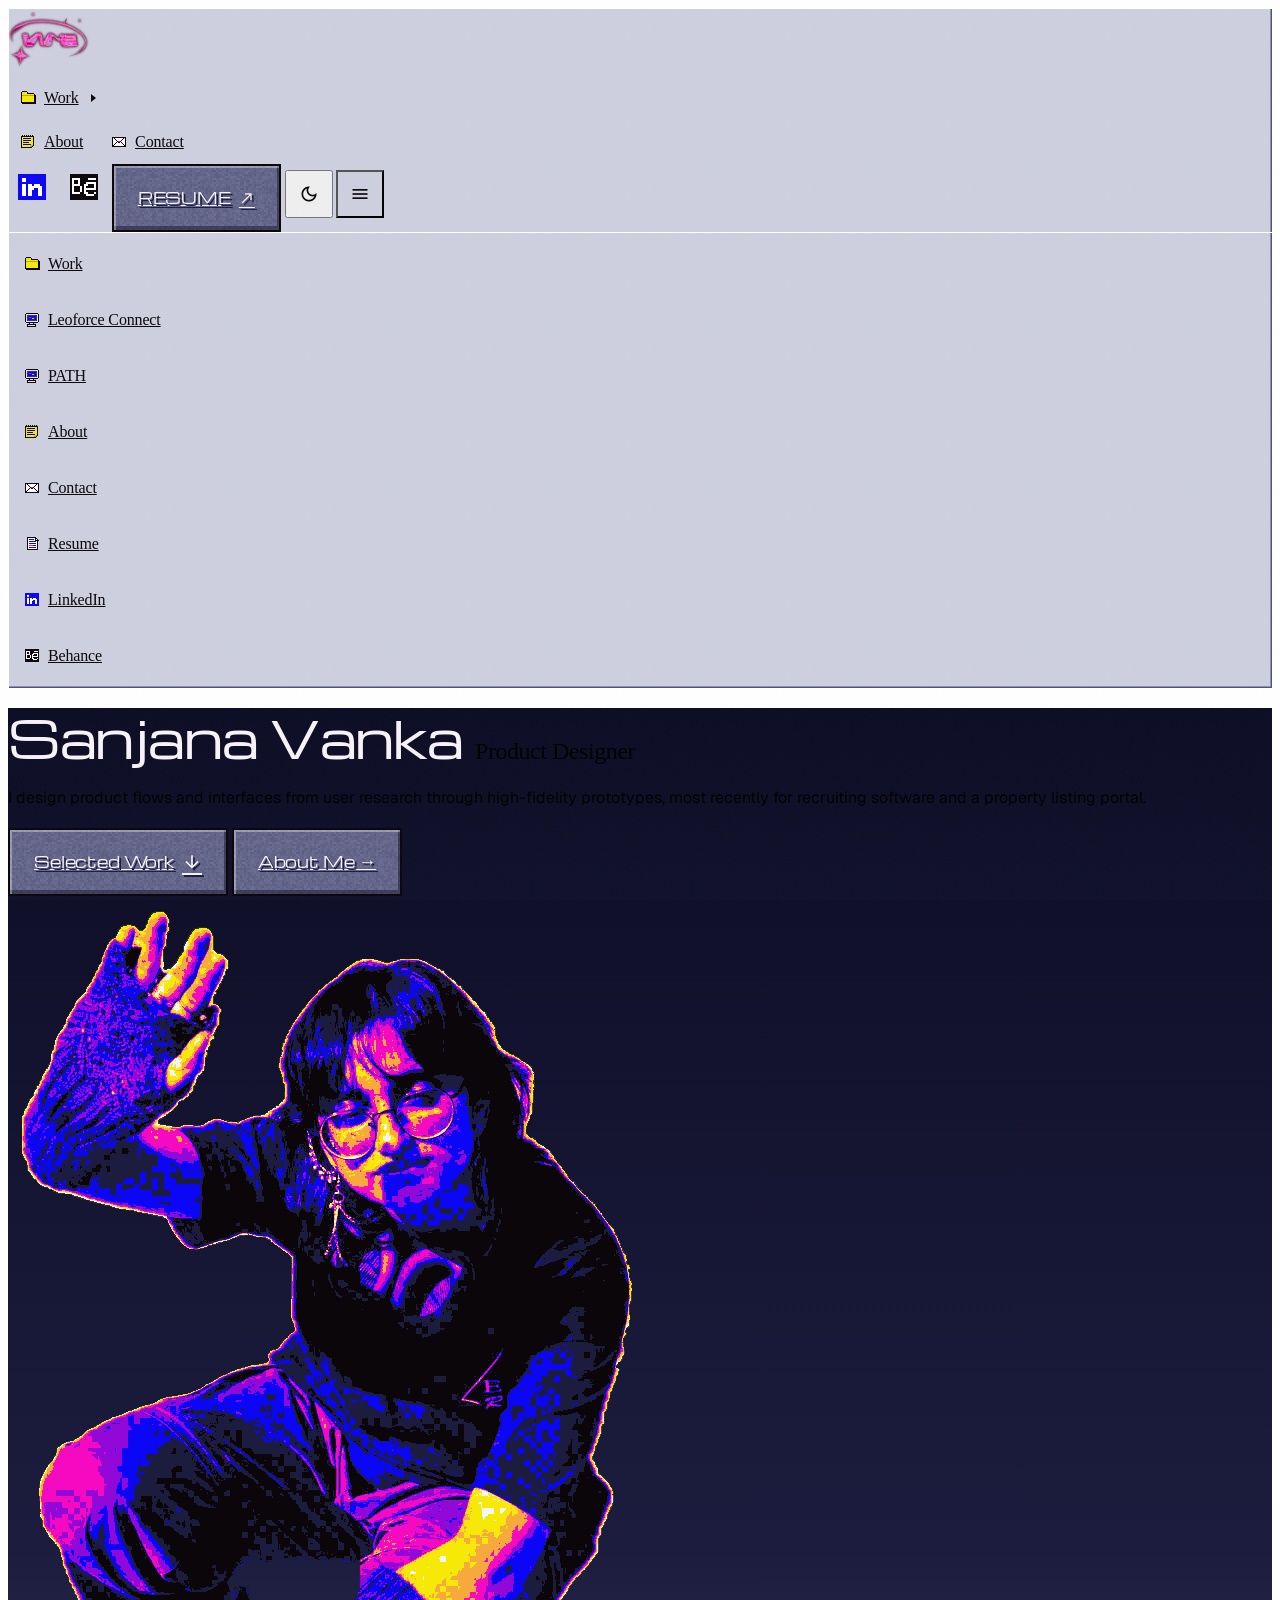
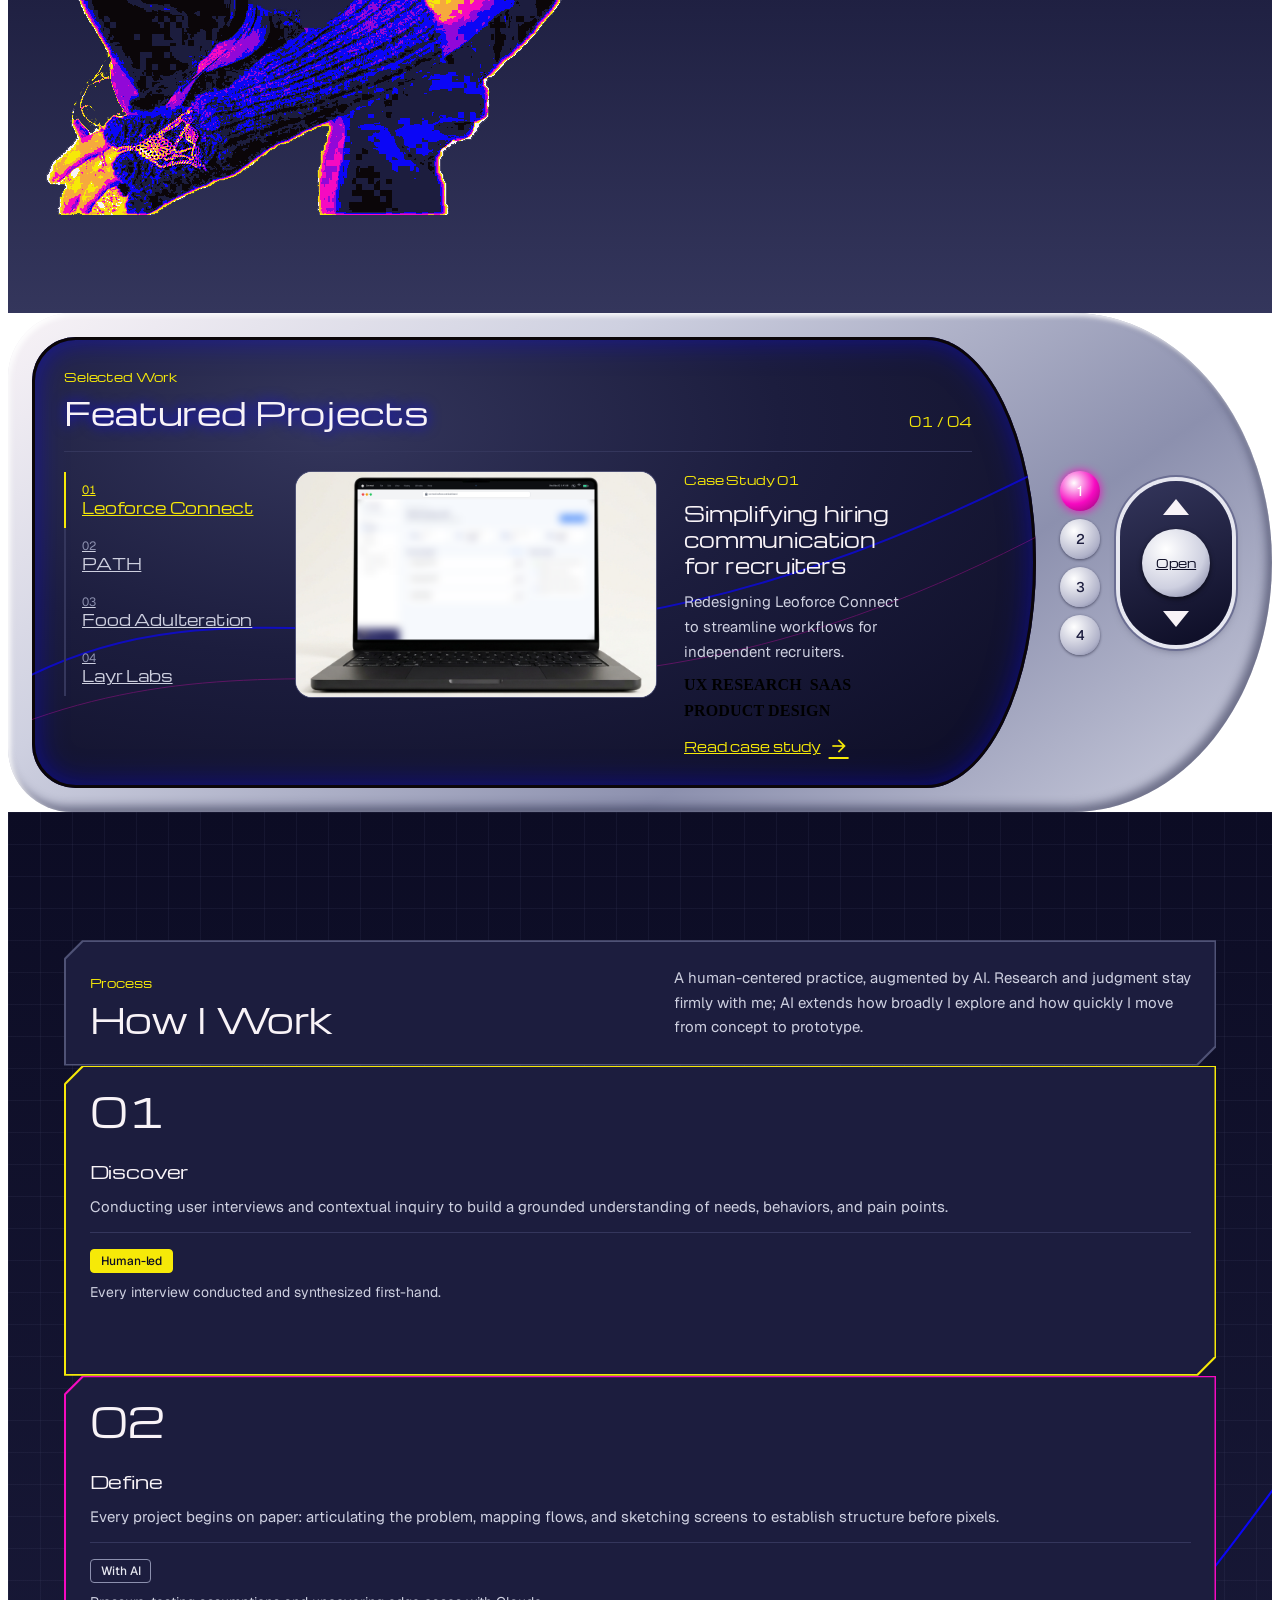
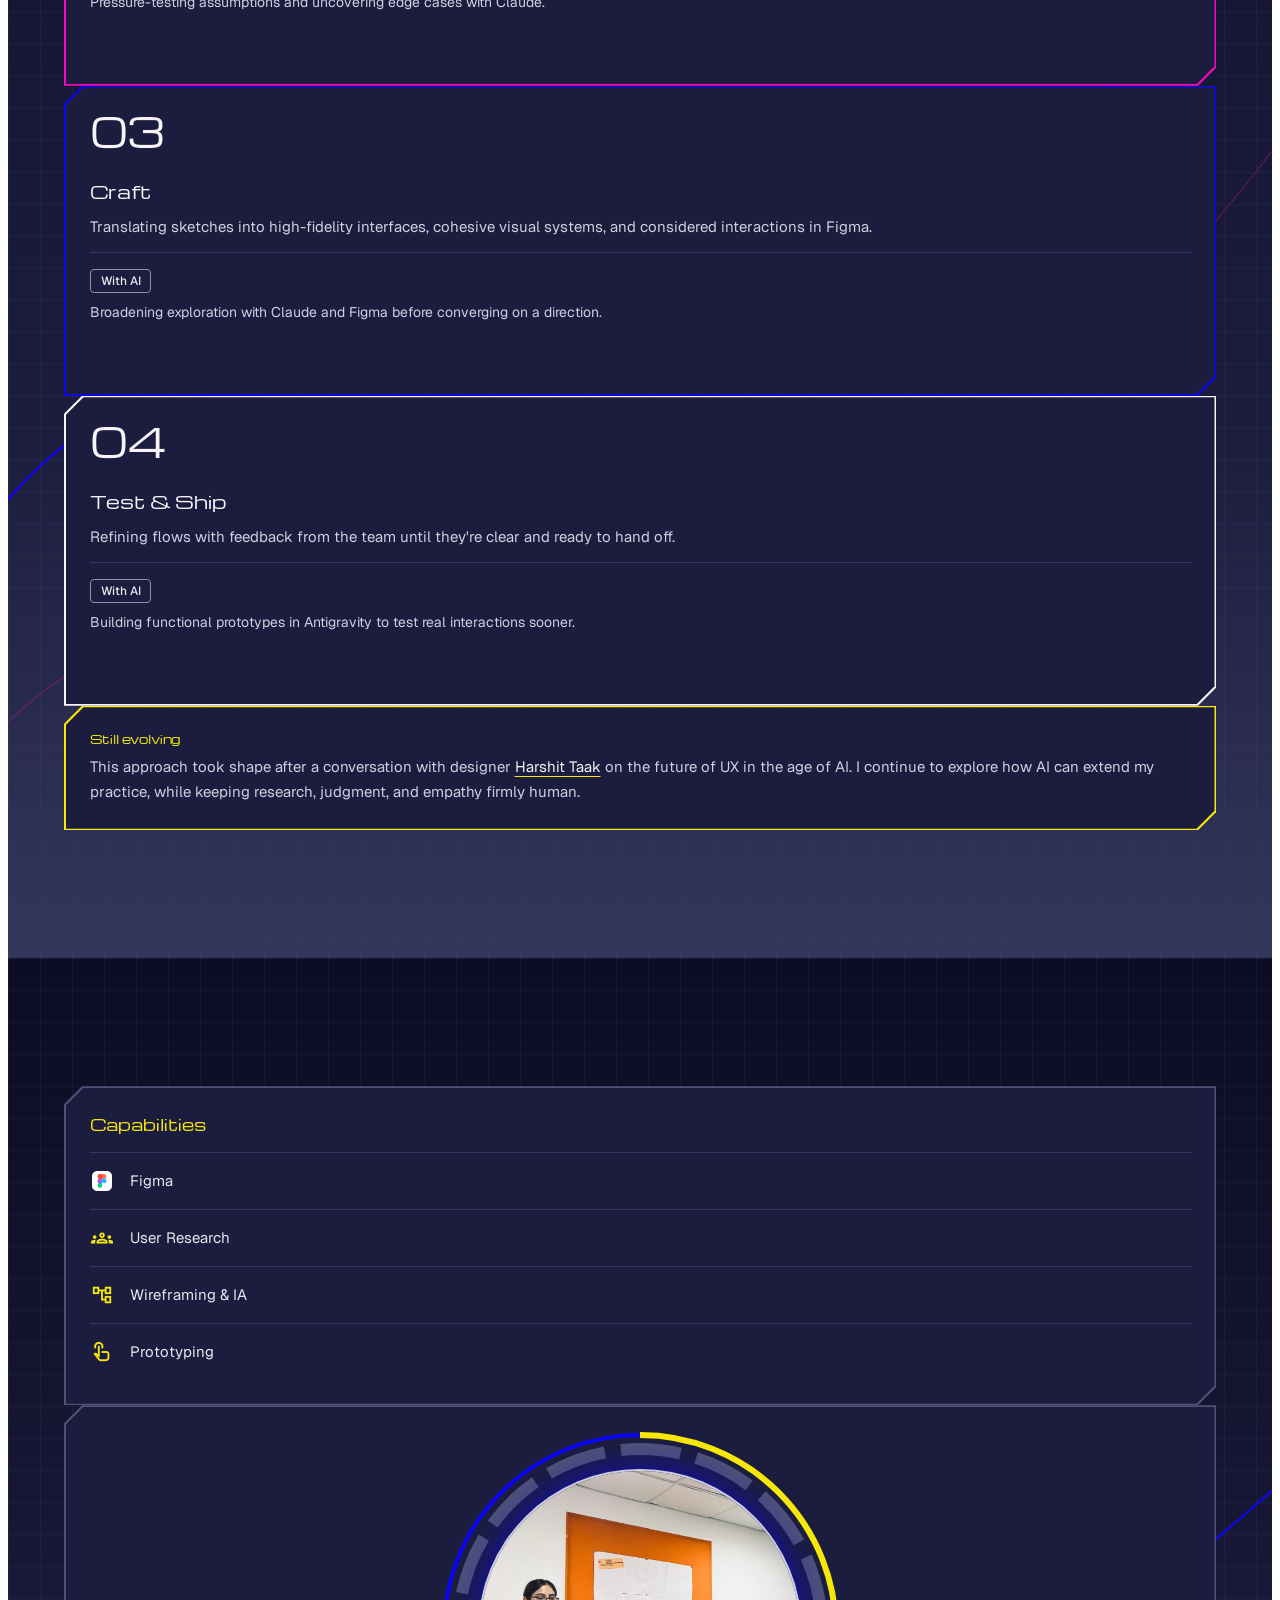
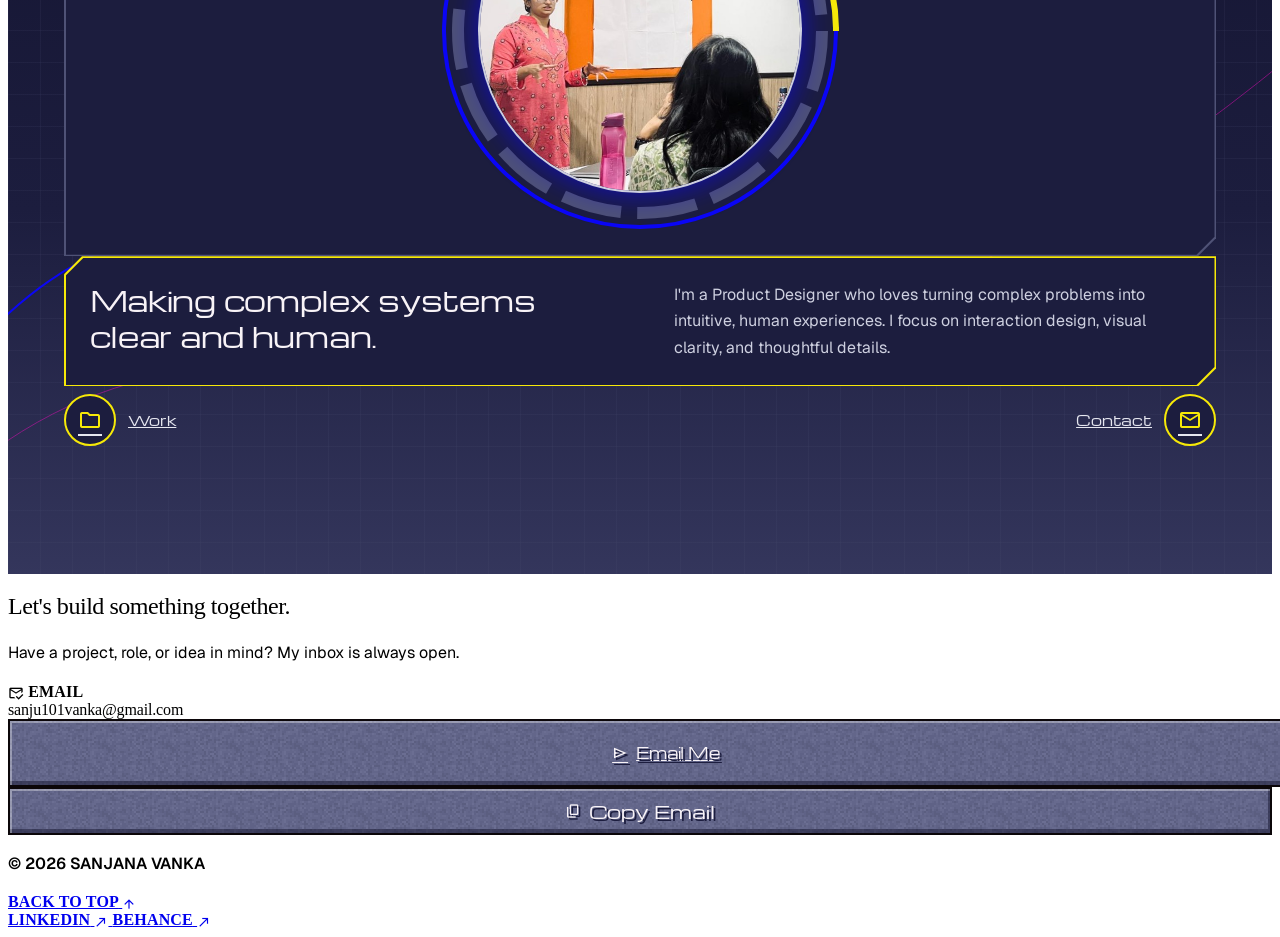
==== commit 47c2fe83: "Merge project view into the player, rebuild How I Work as console panels, simplify About Co-Authored" ====
--- a/index.html
+++ b/index.html
@@ -77,7 +77,7 @@
     <link rel="stylesheet" href="https://fonts.googleapis.com/icon?family=Material+Icons" />
     
     <!-- Custom CSS -->
-    <link rel="stylesheet" href="assets/css/styles.css?v=10.10">
+    <link rel="stylesheet" href="assets/css/styles.css?v=11.3">
 </head>
 <body class="bg-cream dark:bg-darkBg text-slate-900 dark:text-slate-100 font-sans transition-colors duration-300 antialiased selection:bg-stickypink selection:text-white">
 
@@ -212,19 +212,29 @@
                     <path d="M-10 360 C240 250 420 420 810 180" />
                 </svg>
                 <div class="player__head">
-                    <span class="player__eyebrow">Selected Work</span>
-                    <h2 class="player__title">Featured Projects</h2>
-                    <p class="player__sub">Deep dives into research, systems, and product decisions.</p>
-                </div>
-                <nav class="player__labels" aria-label="Featured projects">
-                    <a href="#project-1" class="player__label is-on" aria-current="true"><small>01</small>Leoforce Connect</a>
-                    <a href="#project-2" class="player__label"><small>02</small>PATH</a>
-                    <a href="#project-3" class="player__label"><small>03</small>Food Adulteration</a>
-                    <a href="#project-4" class="player__label"><small>04</small>Layr Labs</a>
-                </nav>
-                <div class="player__status" aria-live="polite">
-                    <span id="player-count" class="player__count">01 / 04</span>
-                    <span id="player-track" class="player__track">Simplifying hiring communication for recruiters</span>
+                    <div>
+                        <span class="player__eyebrow">Selected Work</span>
+                        <h2 class="player__title">Featured Projects</h2>
+                    </div>
+                    <span id="player-count" class="player__count" aria-live="polite">01 / 04</span>
+                </div>
+                <div class="player__body">
+                    <nav class="player__labels" aria-label="Featured projects">
+                        <a href="#project-1" class="player__label is-on" aria-current="true"><small>01</small>Leoforce Connect</a>
+                        <a href="#project-2" class="player__label"><small>02</small>PATH</a>
+                        <a href="#project-3" class="player__label"><small>03</small>Food Adulteration</a>
+                        <a href="#project-4" class="player__label"><small>04</small>Layr Labs</a>
+                    </nav>
+                    <div class="player__preview">
+                        <a id="player-media" class="player__media" href="case-studies/case-study-1.html" tabindex="-1" aria-hidden="true"></a>
+                        <div class="player__info">
+                            <span id="player-badge" class="player__badge"></span>
+                            <h3 id="player-title" class="player__project"></h3>
+                            <p id="player-desc" class="player__desc"></p>
+                            <div id="player-tags" class="player__tags"></div>
+                            <a id="player-cta" class="player__cta" href="case-studies/case-study-1.html"><span></span><span class="material-symbols-outlined" aria-hidden="true">arrow_forward</span></a>
+                        </div>
+                    </div>
                 </div>
             </div>
             <div class="player__controls">
@@ -399,53 +409,76 @@
     </section>
 
     <!-- Design Process / Philosophy -->
-    <section id="process" class="py-24 lg:py-32 bg-slate-900 text-white border-y-2 border-slate-900 relative overflow-hidden">
-        <div class="max-w-6xl mx-auto relative z-10 px-6">
-            <div class="text-center max-w-2xl mx-auto mb-16">
-                <span class="font-hand text-2xl text-stickyyellow font-bold tracking-wide">Process</span>
-                <h2 class="font-serif text-4xl sm:text-5xl font-bold mt-1 text-white">How I Work</h2>
-                <p class="text-slate-400 text-sm mt-3 font-sans">
-                    A human-centered practice, augmented by AI. Research and judgment stay firmly with me; AI extends how broadly I explore and how quickly I move from concept to prototype.
-                </p>
-            </div>
-
-            </div>
-
-        <div class="how-bands relative z-10">
-            <div class="how-band how-band--yellow">
-                <span class="how-band__num" aria-hidden="true">01</span>
-                <h3 class="how-band__title">Discover</h3>
-                <p class="how-band__body">Conducting user interviews and contextual inquiry to build a grounded understanding of needs, behaviors, and pain points.</p>
-                <p class="how-band__note"><strong>Human-led:</strong> every interview conducted and synthesized first-hand.</p>
-            </div>
-            <div class="how-band how-band--magenta">
-                <span class="how-band__num" aria-hidden="true">02</span>
-                <h3 class="how-band__title">Define</h3>
-                <p class="how-band__body">Every project begins on paper: articulating the problem, mapping flows, and sketching screens to establish structure before pixels.</p>
-                <p class="how-band__note"><strong>With AI:</strong> pressure-testing assumptions and uncovering edge cases with Claude.</p>
-            </div>
-            <div class="how-band how-band--blue">
-                <span class="how-band__num" aria-hidden="true">03</span>
-                <h3 class="how-band__title">Craft</h3>
-                <p class="how-band__body">Translating sketches into high-fidelity interfaces, cohesive visual systems, and considered interactions in Figma.</p>
-                <p class="how-band__note"><strong>With AI:</strong> broadening exploration with Claude and Figma before converging on a direction.</p>
-            </div>
-            <div class="how-band how-band--paper">
-                <span class="how-band__num" aria-hidden="true">04</span>
-                <h3 class="how-band__title">Test & Ship</h3>
-                <p class="how-band__body">Refining flows with feedback from the team until they're clear and ready to hand off.</p>
-                <p class="how-band__note"><strong>With AI:</strong> building functional prototypes in Antigravity to test real interactions sooner.</p>
-            </div>
-        </div>
-
-        <div class="max-w-6xl mx-auto relative z-10 px-6">
-            <div class="mt-12 max-w-3xl mx-auto text-center">
-                <p class="text-slate-400 text-sm leading-relaxed font-sans">
-                    <span class="font-hand text-xl text-stickyyellow font-bold mr-1">Still evolving</span>
-                    This approach took shape after a conversation with designer
-                    <a href="https://www.harshitaak.com/portfolio.html" target="_blank" rel="noopener noreferrer" class="text-white underline decoration-stickyyellow decoration-2 underline-offset-4 hover:text-stickyyellow transition-colors">Harshit Taak</a>
-                    on the future of UX in the age of AI. I continue to explore how AI can extend my practice, while keeping research, judgment, and empathy firmly human.
-                </p>
+    <section id="process" class="console">
+        <svg class="console__lines" viewBox="0 0 1440 800" preserveAspectRatio="none" aria-hidden="true">
+            <path d="M-20 600 C320 420 640 760 1460 300" />
+            <path d="M-20 700 C360 540 700 820 1460 420" />
+        </svg>
+
+        <div class="grid process__grid">
+            <div class="console__panel process__head">
+                <div class="console__panel-in process__head-in">
+                    <div class="process__heading">
+                        <span class="process__eyebrow">Process</span>
+                        <h2 class="process__h2">How I Work</h2>
+                    </div>
+                    <p class="process__lede">A human-centered practice, augmented by AI. Research and judgment stay firmly with me; AI extends how broadly I explore and how quickly I move from concept to prototype.</p>
+                </div>
+            </div>
+
+            <div class="console__panel process__step process__step--yellow">
+                <div class="console__panel-in process__step-in">
+                    <span class="process__num" aria-hidden="true">01</span>
+                    <h3 class="process__title">Discover</h3>
+                    <p class="process__body">Conducting user interviews and contextual inquiry to build a grounded understanding of needs, behaviors, and pain points.</p>
+                    <div class="process__foot">
+                        <span class="process__tag process__tag--human">Human-led</span>
+                        <p class="process__note">Every interview conducted and synthesized first-hand.</p>
+                    </div>
+                </div>
+            </div>
+
+            <div class="console__panel process__step process__step--magenta">
+                <div class="console__panel-in process__step-in">
+                    <span class="process__num" aria-hidden="true">02</span>
+                    <h3 class="process__title">Define</h3>
+                    <p class="process__body">Every project begins on paper: articulating the problem, mapping flows, and sketching screens to establish structure before pixels.</p>
+                    <div class="process__foot">
+                        <span class="process__tag">With AI</span>
+                        <p class="process__note">Pressure-testing assumptions and uncovering edge cases with Claude.</p>
+                    </div>
+                </div>
+            </div>
+
+            <div class="console__panel process__step process__step--blue">
+                <div class="console__panel-in process__step-in">
+                    <span class="process__num" aria-hidden="true">03</span>
+                    <h3 class="process__title">Craft</h3>
+                    <p class="process__body">Translating sketches into high-fidelity interfaces, cohesive visual systems, and considered interactions in Figma.</p>
+                    <div class="process__foot">
+                        <span class="process__tag">With AI</span>
+                        <p class="process__note">Broadening exploration with Claude and Figma before converging on a direction.</p>
+                    </div>
+                </div>
+            </div>
+
+            <div class="console__panel process__step process__step--paper">
+                <div class="console__panel-in process__step-in">
+                    <span class="process__num" aria-hidden="true">04</span>
+                    <h3 class="process__title">Test &amp; Ship</h3>
+                    <p class="process__body">Refining flows with feedback from the team until they're clear and ready to hand off.</p>
+                    <div class="process__foot">
+                        <span class="process__tag">With AI</span>
+                        <p class="process__note">Building functional prototypes in Antigravity to test real interactions sooner.</p>
+                    </div>
+                </div>
+            </div>
+
+            <div class="console__panel console__panel--info process__evolving">
+                <div class="console__panel-in">
+                    <span class="process__eyebrow">Still evolving</span>
+                    <p class="process__note-long">This approach took shape after a conversation with designer <a href="https://www.harshitaak.com/portfolio.html" target="_blank" rel="noopener noreferrer">Harshit Taak</a> on the future of UX in the age of AI. I continue to explore how AI can extend my practice, while keeping research, judgment, and empathy firmly human.</p>
+                </div>
             </div>
         </div>
     </section>
@@ -461,32 +494,13 @@
             <!-- Capabilities menu -->
             <div class="console__panel console__panel--menu">
                 <div class="console__panel-in">
-                    <div class="console__head">
-                        <h3 class="console__label">Capabilities</h3>
-                        <span id="console-count" class="console__count">01 / 04</span>
-                    </div>
-                    <div class="console__rows">
-                        <button type="button" class="console__row is-on" aria-pressed="true">
-                            <img src="assets/images/figma-icon.png" alt="" class="console__row-logo">
-                            <span>Figma</span>
-                            <span class="material-symbols-outlined console__chevron" aria-hidden="true">chevron_right</span>
-                        </button>
-                        <button type="button" class="console__row" aria-pressed="false">
-                            <span class="material-symbols-outlined console__row-icon" aria-hidden="true">groups</span>
-                            <span>User Research</span>
-                            <span class="material-symbols-outlined console__chevron" aria-hidden="true">chevron_right</span>
-                        </button>
-                        <button type="button" class="console__row" aria-pressed="false">
-                            <span class="material-symbols-outlined console__row-icon" aria-hidden="true">account_tree</span>
-                            <span>Wireframing &amp; IA</span>
-                            <span class="material-symbols-outlined console__chevron" aria-hidden="true">chevron_right</span>
-                        </button>
-                        <button type="button" class="console__row" aria-pressed="false">
-                            <span class="material-symbols-outlined console__row-icon" aria-hidden="true">touch_app</span>
-                            <span>Prototyping</span>
-                            <span class="material-symbols-outlined console__chevron" aria-hidden="true">chevron_right</span>
-                        </button>
-                    </div>
+                    <h3 class="console__label">Capabilities</h3>
+                    <ul class="console__list">
+                        <li><img src="assets/images/figma-icon.png" alt="" class="console__row-logo">Figma</li>
+                        <li><span class="material-symbols-outlined" aria-hidden="true">groups</span>User Research</li>
+                        <li><span class="material-symbols-outlined" aria-hidden="true">account_tree</span>Wireframing &amp; IA</li>
+                        <li><span class="material-symbols-outlined" aria-hidden="true">touch_app</span>Prototyping</li>
+                    </ul>
                 </div>
             </div>
 
@@ -494,7 +508,7 @@
             <div class="console__panel console__panel--lens">
                 <div class="console__panel-in console__lens-wrap">
                     <div class="console__lens">
-                        <svg id="console-ring" class="console__ring" viewBox="0 0 400 400" aria-hidden="true">
+                        <svg class="console__ring" viewBox="0 0 400 400" aria-hidden="true">
                             <circle cx="200" cy="200" r="196" class="console__ring-outer" />
                             <circle cx="200" cy="200" r="182" class="console__ring-ticks" />
                             <path d="M200 4 A196 196 0 0 1 396 200" class="console__ring-arc" />
@@ -608,7 +622,7 @@
     </footer>
 
     <!-- Custom JavaScript -->
-    <script src="assets/js/main.js?v=6.10"></script>
+    <script src="assets/js/main.js?v=7.0"></script>
     <!-- Google Material Symbols Icons automatically rendered via web font -->
 </body>
 </html>
--- a/assets/css/styles.css
+++ b/assets/css/styles.css
@@ -627,56 +627,6 @@
     border-bottom-width: 0;
 }
 
-/* How I Work: flush colour bands, no cards */
-.how-bands {
-    display: grid;
-    grid-template-columns: 1fr;
-    margin-block: 64px;
-}
-@media (min-width: 640px) {
-    .how-bands { grid-template-columns: 1fr 1fr; }
-}
-@media (min-width: 1024px) {
-    .how-bands { grid-template-columns: repeat(4, 1fr); }
-}
-.how-band {
-    display: flex;
-    flex-direction: column;
-    padding: 32px 24px 48px;
-    color: #0B0609;
-    transition: padding-top 200ms ease-out;
-}
-.how-band:hover { padding-top: 16px; }
-.how-band--yellow { background: #F6E908; }
-.how-band--magenta { background: #F60AC1; }
-.how-band--blue { background: #0B06F6; color: #FFFFFF; }
-.how-band--paper { background: #F8F3F7; }
-.how-band__num {
-    font-size: 72px;
-    line-height: 80px;
-    font-weight: 700;
-    letter-spacing: -0.02em;
-    margin-bottom: 96px;
-}
-.how-band__title {
-    font-size: 24px;
-    line-height: 32px;
-    font-weight: 700;
-    margin-bottom: 8px;
-}
-.how-band__body {
-    font-size: 16px;
-    line-height: 26px;
-    margin-bottom: 24px;
-}
-.how-band__note {
-    margin-top: auto;
-    padding-top: 16px;
-    border-top: 1px solid currentColor;
-    font-size: 13px;
-    line-height: 20px;
-}
-
 /* Nav bar: Windows 98 menu, same silver in both themes */
 .win-bar {
     background: #CED0E0;
@@ -1010,45 +960,36 @@
     font-weight: 400;
     line-height: 24px;
 }
-.console__count {
-    color: #B0B2C9;
-    font-family: var(--font-read);
-    font-size: 14px;
-    font-variant-numeric: tabular-nums;
-}
-.console__rows {
+.console__list {
     display: flex;
     flex: 1;
     flex-direction: column;
-    gap: 8px;
-}
-.console__row {
-    display: grid;
+    justify-content: space-between;
+    margin: 0;
+    padding: 0;
+    list-style: none;
+}
+.console__list li {
+    display: flex;
     flex: 1;
-    grid-template-columns: 24px minmax(0, 1fr) 24px;
-    align-items: center;
-    gap: 12px;
-    width: 100%;
+    align-items: center;
+    gap: 16px;
     min-height: 56px;
-    padding: 0 16px;
-    border: 0;
-    background: #34365C;
+    border-top: 1px solid #34365C;
     color: #E6E7F0;
     font-family: var(--font-body);
-    font-size: 14px;
+    font-size: 15px;
     line-height: 20px;
-    text-align: left;
-    clip-path: polygon(10px 0, 100% 0, 100% calc(100% - 10px), calc(100% - 10px) 100%, 0 100%, 0 10px);
-    transition: background-color var(--duration-fast) ease, color var(--duration-fast) ease;
-}
-.console__row:hover { background: #4F5276; color: #F8F3F7; }
-.console__row:focus-visible,
+}
+.console__list .material-symbols-outlined {
+    width: 24px;
+    color: #F6E908;
+    font-size: 22px;
+    line-height: 1;
+    text-align: center;
+}
+.console__row-logo { width: 20px; height: 20px; margin: 0 2px; object-fit: contain; }
 .console__prompt:focus-visible { outline: 2px solid #F60AC1; outline-offset: 2px; }
-.console__row.is-on { background: #F6E908; color: #0C0C24; }
-.console__row-icon { font-size: 22px; line-height: 1; }
-.console__row-logo { width: 20px; height: 20px; margin: 0 auto; object-fit: contain; }
-.console__chevron { font-size: 22px; line-height: 1; opacity: 0; }
-.console__row.is-on .console__chevron { opacity: 1; }
 
 /* Lens */
 .console__lens-wrap {
@@ -1152,8 +1093,8 @@
 }
 
 /* ==========================================================================
-   Featured projects: chrome media player. Screen on the left, dial on the right,
-   one shared inset so title, labels and status line start on the same edge
+   Featured projects: chrome media player. Navigation and the selected project
+   share one screen; the dial on the right steps through them
    ========================================================================== */
 .player {
     --inset: 24px;
@@ -1161,7 +1102,6 @@
     grid-template-columns: minmax(0, 1fr);
     gap: 16px;
     padding: 16px;
-    margin-bottom: 32px;
     font-size-adjust: none;
     border-radius: 40px;
     background: linear-gradient(145deg, #F8F3F7 0%, #CED0E0 32%, #8C90AE 68%, #CED0E0 100%);
@@ -1169,9 +1109,8 @@
 }
 .player__screen {
     position: relative;
-    display: flex;
-    flex-direction: column;
     overflow: hidden;
+    padding: var(--inset);
     border-radius: 28px;
     background: radial-gradient(ellipse at 30% 20%, #34365C 0%, #1C1D3E 45%, #0C0C24 100%);
     box-shadow: inset 0 0 0 3px #0B0609, inset 0 0 32px rgba(11, 6, 246, 0.55);
@@ -1187,22 +1126,24 @@
     fill: none;
     stroke: #0B06F6;
     stroke-width: 2;
-    opacity: 0.8;
+    opacity: 0.7;
     vector-effect: non-scaling-stroke;
 }
 .player__lines path + path {
     stroke: #F60AC1;
     stroke-width: 1;
-    opacity: 0.35;
+    opacity: 0.3;
 }
 .player__head,
-.player__labels,
-.player__status {
-    position: relative;
-    padding-left: var(--inset);
-    padding-right: var(--inset);
-}
-.player__head { padding-top: var(--inset); }
+.player__body { position: relative; }
+.player__head {
+    display: flex;
+    align-items: flex-end;
+    justify-content: space-between;
+    gap: 16px;
+    padding-bottom: 20px;
+    border-bottom: 1px solid #34365C;
+}
 .player__eyebrow {
     display: block;
     margin-bottom: 8px;
@@ -1215,66 +1156,125 @@
     margin: 0;
     color: #F8F3F7;
     font-family: var(--font-body);
-    font-size: 26px;
+    font-size: 24px;
     font-weight: 400;
     line-height: 1.2;
     letter-spacing: -0.01em;
     text-shadow: 0 0 14px #0B06F6;
 }
-.player .player__sub {
-    margin: 12px 0 0;
-    color: #CED0E0;
-    font-size: 15px;
-    line-height: 1.5;
-}
-.player__labels {
+.player__count {
+    flex: none;
+    color: #F6E908;
+    font-family: var(--font-body);
+    font-size: 13px;
+    line-height: 20px;
+    font-variant-numeric: tabular-nums;
+}
+.player__body {
     display: grid;
     grid-template-columns: minmax(0, 1fr);
-    gap: 4px 32px;
-    margin-top: 20px;
-    margin-bottom: 20px;
+    gap: 24px;
+    padding-top: 20px;
+}
+
+/* Navigation list */
+.player__labels {
+    display: flex;
+    flex-direction: column;
 }
 .player__label {
     display: block;
-    min-height: 44px;
-    padding: 8px 0;
-    color: #E6E7F0;
+    padding: 10px 0 10px 16px;
+    border-left: 2px solid #34365C;
+    color: #CED0E0;
     font-family: var(--font-body);
     font-size: 15px;
     line-height: 20px;
-    transition: color var(--duration-fast) ease;
+    transition: color var(--duration-fast) ease, border-color var(--duration-fast) ease;
 }
 .player__label small {
     display: block;
-    color: #B0B2C9;
+    color: #8C90AE;
     font-family: var(--font-read);
     font-size: 12px;
     line-height: 16px;
     font-variant-numeric: tabular-nums;
 }
 .player__label:hover { color: #F60AC1; }
-.player__label.is-on,
+.player__label.is-on { border-left-color: #F6E908; color: #F6E908; }
 .player__label.is-on small { color: #F6E908; }
-.player__status {
-    display: flex;
-    align-items: baseline;
-    gap: 16px;
-    margin-top: auto;
-    padding-top: 12px;
-    padding-bottom: 14px;
-    border-top: 1px solid #34365C;
-    background: rgba(12, 12, 36, 0.72);
+
+/* Selected project */
+.player__preview { display: none; }
+.js-player .player__preview {
+    display: grid;
+    grid-template-columns: minmax(0, 1fr);
+    gap: 20px;
+    align-content: start;
+}
+.player__preview.is-swapping { animation: player-swap var(--duration-base) ease; }
+@keyframes player-swap {
+    from { opacity: 0; }
+    to { opacity: 1; }
+}
+.player__media {
+    display: block;
+    aspect-ratio: 16 / 10;
+    overflow: hidden;
+    border-radius: 16px;
+    background: #F8F3F7;
+    box-shadow: 0 0 0 1px #4F5276;
+}
+.player__media > * {
+    width: 100%;
+    height: 100%;
+}
+.player__media img { object-fit: cover; object-position: top; }
+.player__media > div img { width: 40%; max-width: 200px; height: auto; object-fit: contain; }
+.player__info {
+    display: flex;
+    flex-direction: column;
+    align-items: flex-start;
+    gap: 12px;
+}
+.player__badge {
+    color: #F6E908;
+    font-family: var(--font-body);
+    font-size: 12px;
+    line-height: 16px;
+}
+.player__project {
+    margin: 0;
+    color: #F8F3F7;
+    font-family: var(--font-body);
+    font-size: 20px;
+    font-weight: 400;
+    line-height: 1.3;
+}
+.player .player__desc {
+    margin: 0;
     color: #CED0E0;
-    font-family: var(--font-read);
-    font-size: 14px;
+    font-size: 15px;
+    line-height: 1.6;
+}
+.player__tags {
+    align-self: stretch;
+    display: flex;
+    flex-wrap: wrap;
+    gap: 8px;
+}
+.player__cta {
+    display: inline-flex;
+    align-items: center;
+    gap: 8px;
+    margin-top: 4px;
+    color: #F6E908;
+    font-family: var(--font-body);
+    font-size: 13px;
     line-height: 20px;
 }
-.player__count {
-    flex: none;
-    color: #F6E908;
-    font-family: var(--font-body);
-    font-size: 12px;
-}
+.player__cta .material-symbols-outlined { font-size: 20px; transition: transform var(--duration-fast) ease; }
+.player__cta:hover .material-symbols-outlined { transform: translateX(4px); }
 
 /* Controls */
 .player__controls {
@@ -1354,51 +1354,150 @@
 .player a:focus-visible,
 .player button:focus-visible { outline: 2px solid #F60AC1; outline-offset: 2px; }
 
-/* One card at a time once the player is running; without JS all four stay listed */
-.js-player .player-cards { display: block; }
-.js-player .player-card { display: none; }
-.js-player .player-card.is-active {
-    display: flex;
-    animation: player-card-in var(--duration-base) ease;
-}
-@keyframes player-card-in {
-    from { opacity: 0; }
-    to { opacity: 1; }
-}
+/* The cards only show without JS; with the player running, the screen shows them instead */
+.player-cards { margin-top: 32px; }
+.js-player .player-cards { display: none; }
 
 @media (min-width: 768px) {
     .player {
+        --inset: 32px;
         grid-template-columns: minmax(0, 1fr) auto;
         align-items: center;
         gap: 24px;
         padding: 24px 40px 24px 24px;
         border-radius: 64px 200px 200px 64px / 64px 50% 50% 64px;
     }
-    .player__screen {
-        min-height: 400px;
-        border-radius: 44px 110px 110px 44px / 44px 50% 50% 44px;
+    .player__screen { border-radius: 44px 110px 110px 44px / 44px 50% 50% 44px; padding-right: 64px; }
+    .player__title { font-size: 32px; }
+    .player__body { grid-template-columns: 200px minmax(0, 1fr); gap: 32px; }
+    .player__controls { padding: 0; gap: 20px; }
+    .player__leds { grid-template-columns: 40px; }
+}
+@media (min-width: 1024px) {
+    .js-player .player__preview {
+        grid-template-columns: minmax(0, 1.25fr) minmax(0, 1fr);
+        gap: 28px;
+        align-items: start;
     }
-    .player { --inset: 32px; }
-    .player__title { font-size: 34px; }
-    .player__labels { grid-template-columns: repeat(2, minmax(0, 1fr)); }
-    .player__label { font-size: 17px; line-height: 24px; }
-    .player__status { padding-right: 80px; }
-    .player__controls {
-        padding: 0;
-        gap: 20px;
+}
+
+/* ==========================================================================
+   How I Work: the About console's panels, all four steps visible at once.
+   Each step keeps its band colour as the panel edge
+   ========================================================================== */
+.process__grid {
+    position: relative;
+    max-width: 72rem;
+    margin: 0 auto;
+    grid-template-columns: minmax(0, 1fr);
+    gap: var(--gap);
+}
+.process__head-in {
+    display: grid;
+    gap: 16px;
+}
+.process__eyebrow {
+    display: block;
+    margin-bottom: 8px;
+    color: #F6E908;
+    font-family: var(--font-body);
+    font-size: 12px;
+    line-height: 16px;
+}
+.process__h2 {
+    margin: 0;
+    color: #F8F3F7;
+    font-family: var(--font-body);
+    font-size: 28px;
+    font-weight: 400;
+    line-height: 1.2;
+    letter-spacing: -0.01em;
+}
+.console .process__lede,
+.console .process__body,
+.console .process__note,
+.console .process__note-long {
+    margin: 0;
+    color: #CED0E0;
+    font-size: 15px;
+    line-height: 1.6;
+}
+.process__step--yellow { background: #F6E908; }
+.process__step--magenta { background: #F60AC1; }
+.process__step--blue { background: #0B06F6; }
+.process__step--paper { background: #F8F3F7; }
+.process__step-in {
+    display: flex;
+    flex-direction: column;
+    gap: 12px;
+}
+.process__num {
+    color: #F8F3F7;
+    font-family: var(--font-body);
+    font-size: 40px;
+    line-height: 1;
+    letter-spacing: -0.02em;
+}
+.process__title {
+    margin: 16px 0 0;
+    color: #F8F3F7;
+    font-family: var(--font-body);
+    font-size: 18px;
+    font-weight: 400;
+    line-height: 24px;
+}
+.process__foot {
+    display: flex;
+    flex-direction: column;
+    align-items: flex-start;
+    gap: 8px;
+    margin-top: auto;
+    padding-top: 16px;
+    border-top: 1px solid #34365C;
+}
+.process__tag {
+    padding: 2px 10px;
+    border: 1px solid #8C90AE;
+    border-radius: 4px;
+    color: #E6E7F0;
+    font-family: var(--font-read);
+    font-size: 12px;
+    font-weight: 500;
+    line-height: 18px;
+}
+.process__tag--human {
+    border-color: #F6E908;
+    background: #F6E908;
+    color: #0C0C24;
+}
+/* Three lines reserved, so the dividers above the notes line up across the row */
+.console .process__note { min-height: 4.95em; font-size: 14px; }
+.process__note-long a {
+    color: #F8F3F7;
+    text-decoration: underline;
+    text-decoration-color: #F6E908;
+    text-underline-offset: 4px;
+}
+.process__note-long a:hover { color: #F6E908; }
+.process__head,
+.process__evolving {
+    grid-area: auto;
+    grid-column: 1 / -1;
+}
+
+@media (min-width: 768px) {
+    .process__grid { grid-template-columns: repeat(2, minmax(0, 1fr)); }
+    /* The heading and lede start on the same column lines as the panels below */
+    .process__head-in {
+        grid-template-columns: repeat(2, minmax(0, 1fr));
+        column-gap: calc(var(--gap) + 2 * var(--inset) + 3px);
+        align-items: end;
     }
-    .player__leds { grid-template-columns: 40px; }
-}
-
-/* A single card gets the full width, so it lays out side by side */
+    .process__h2 { font-size: 34px; }
+}
 @media (min-width: 1024px) {
-    .js-player .player-card.is-active { flex-direction: row; }
-    .js-player .player-card.is-active .player-card__media {
-        flex: 0 0 55%;
-        aspect-ratio: auto;
-        min-height: 380px;
-        border-bottom-width: 0;
-    }
-    .js-player .player-card.is-active > .absolute { right: auto; left: 16px; }
-    .js-player .player-card.is-active > .p-8 { padding: 32px 0 32px 32px !important; }
-}
+    .process__grid { grid-template-columns: repeat(4, minmax(0, 1fr)); }
+    .process__head-in { grid-template-columns: repeat(4, minmax(0, 1fr)); }
+    .process__heading { grid-column: span 2; }
+    .process__lede { grid-column: 3 / span 2; }
+}
